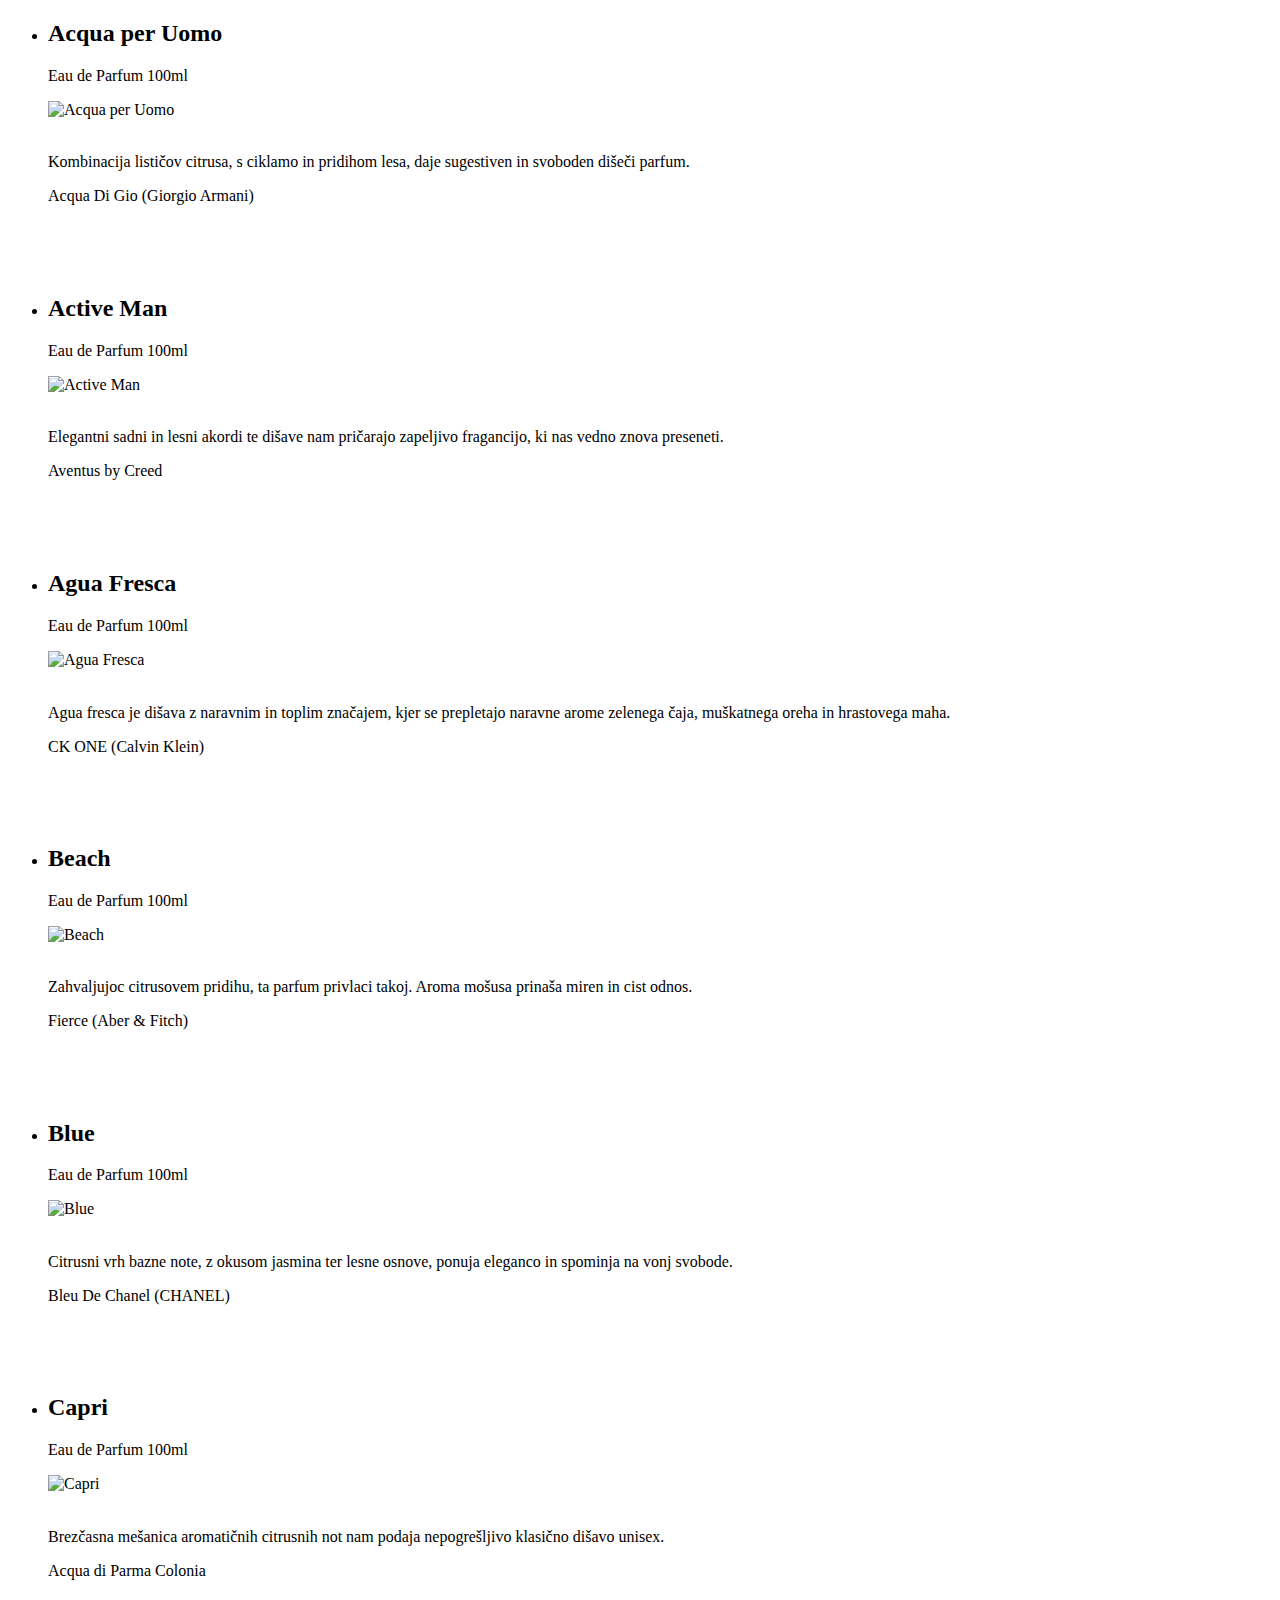
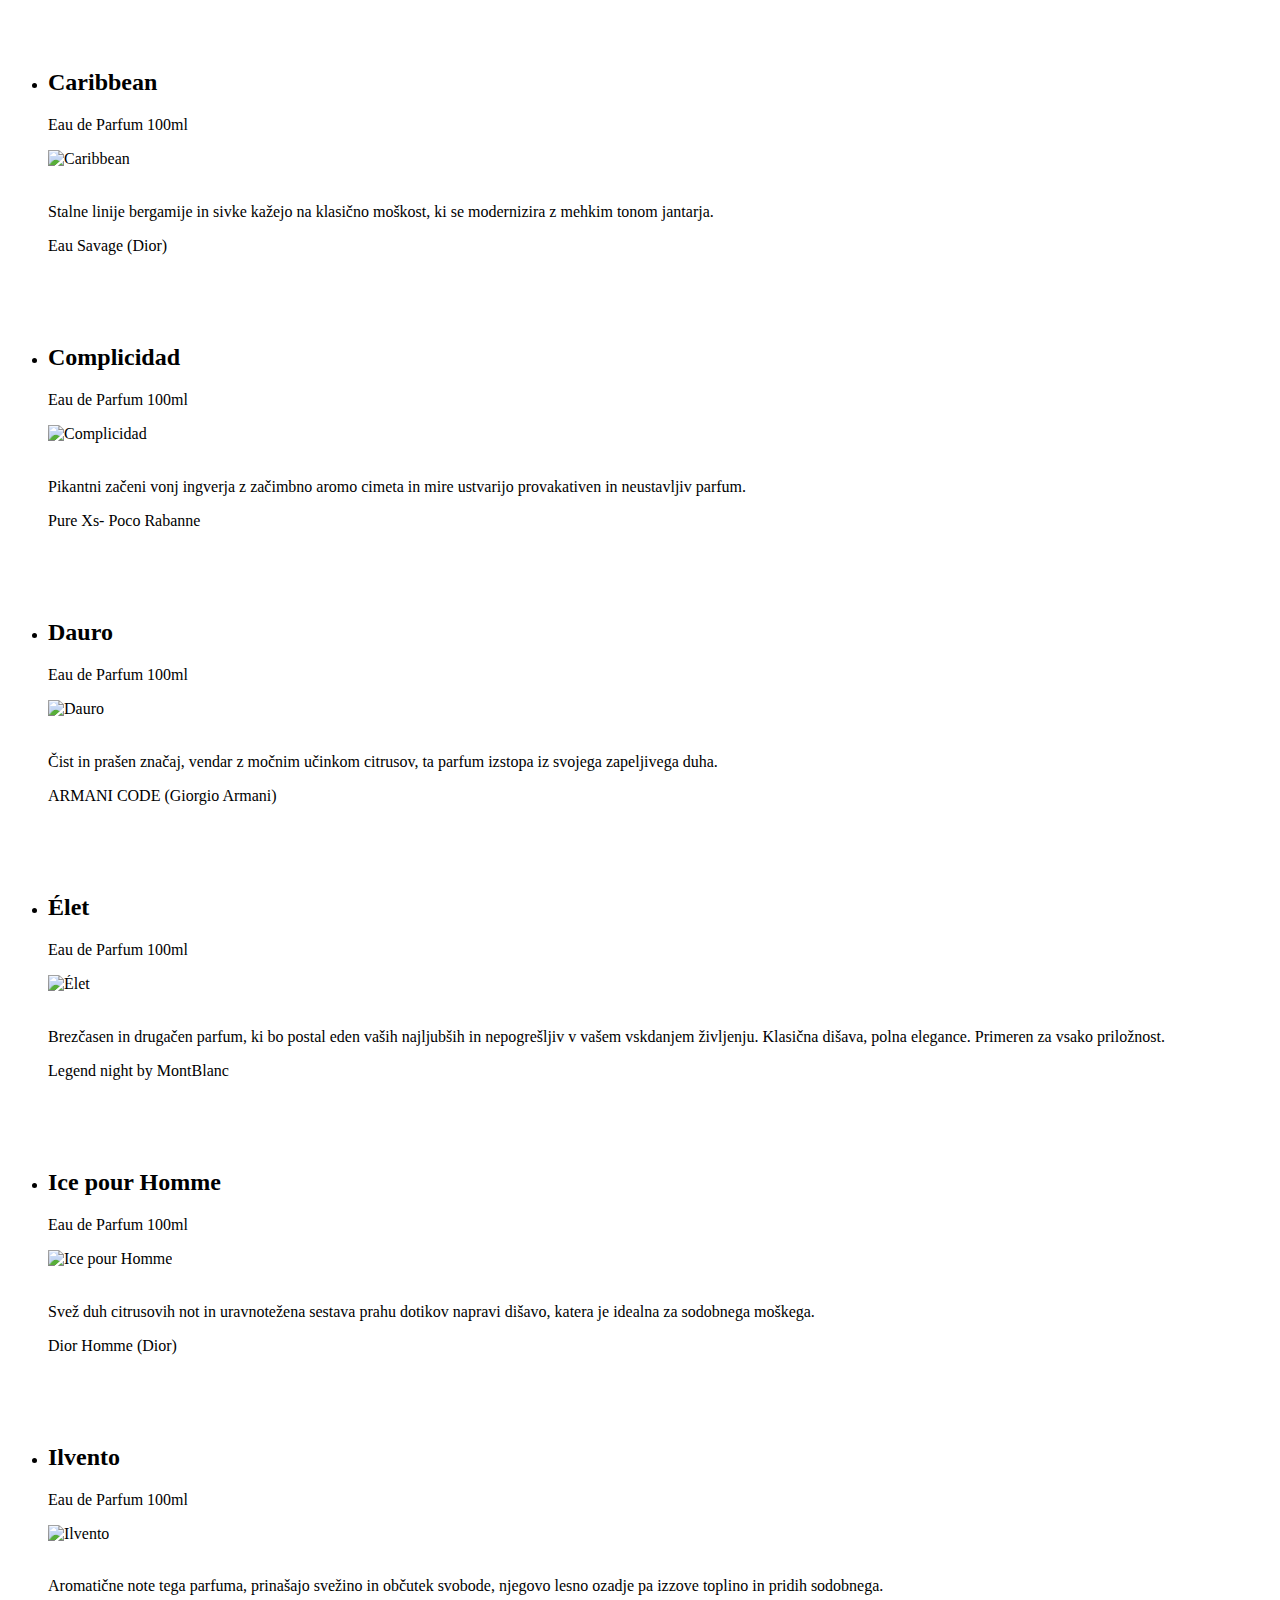
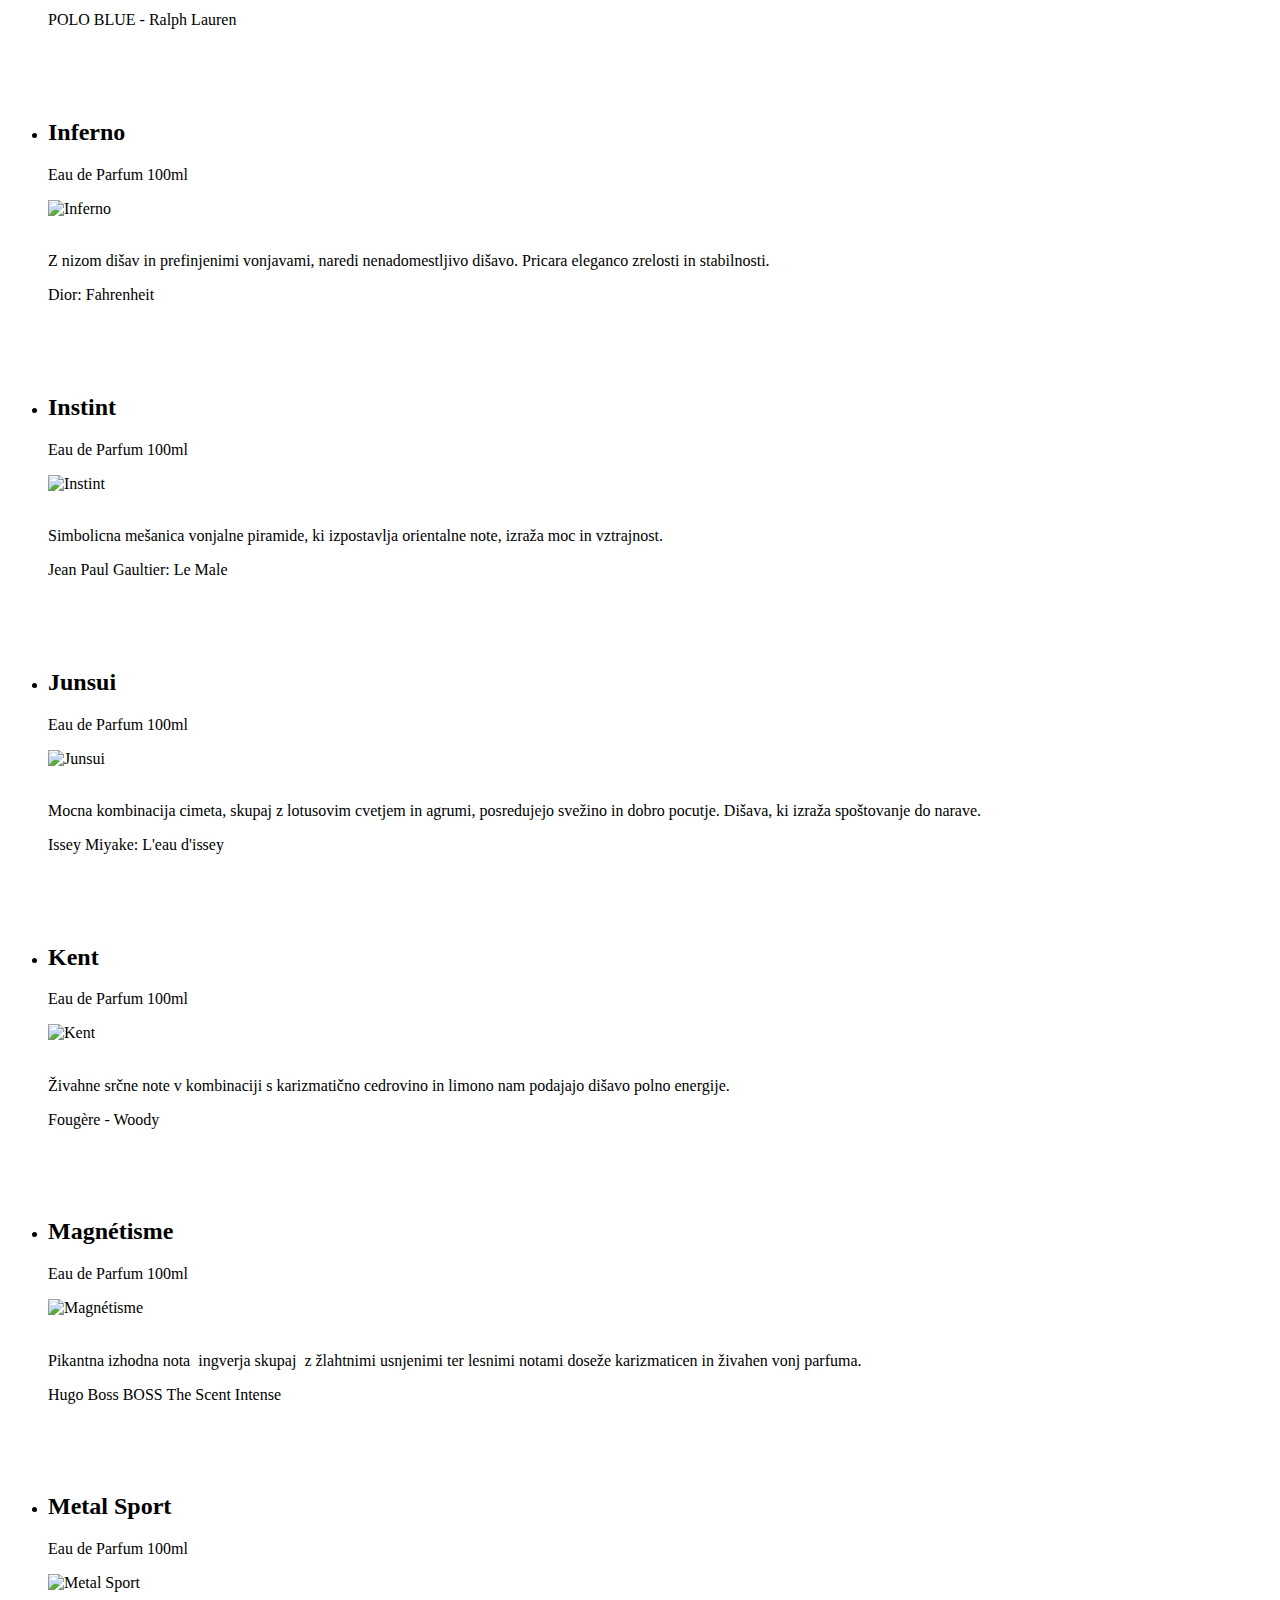
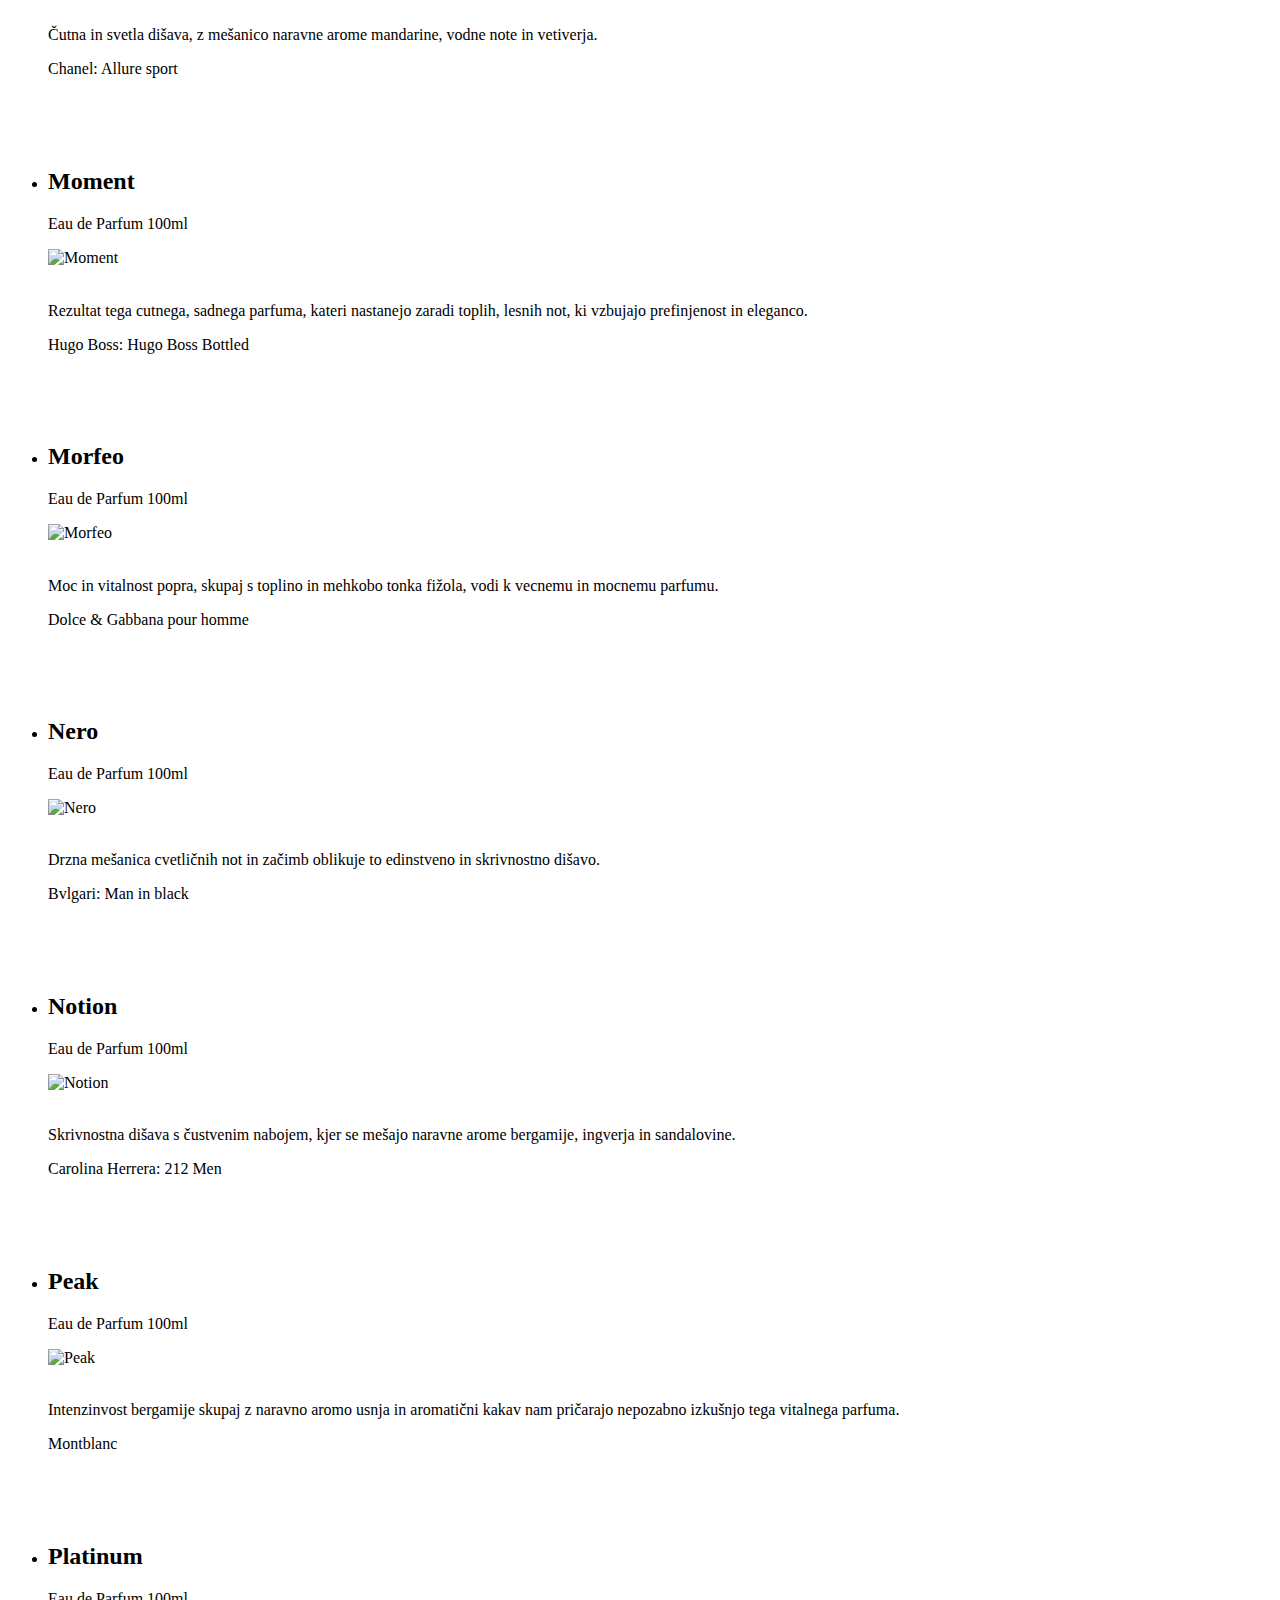
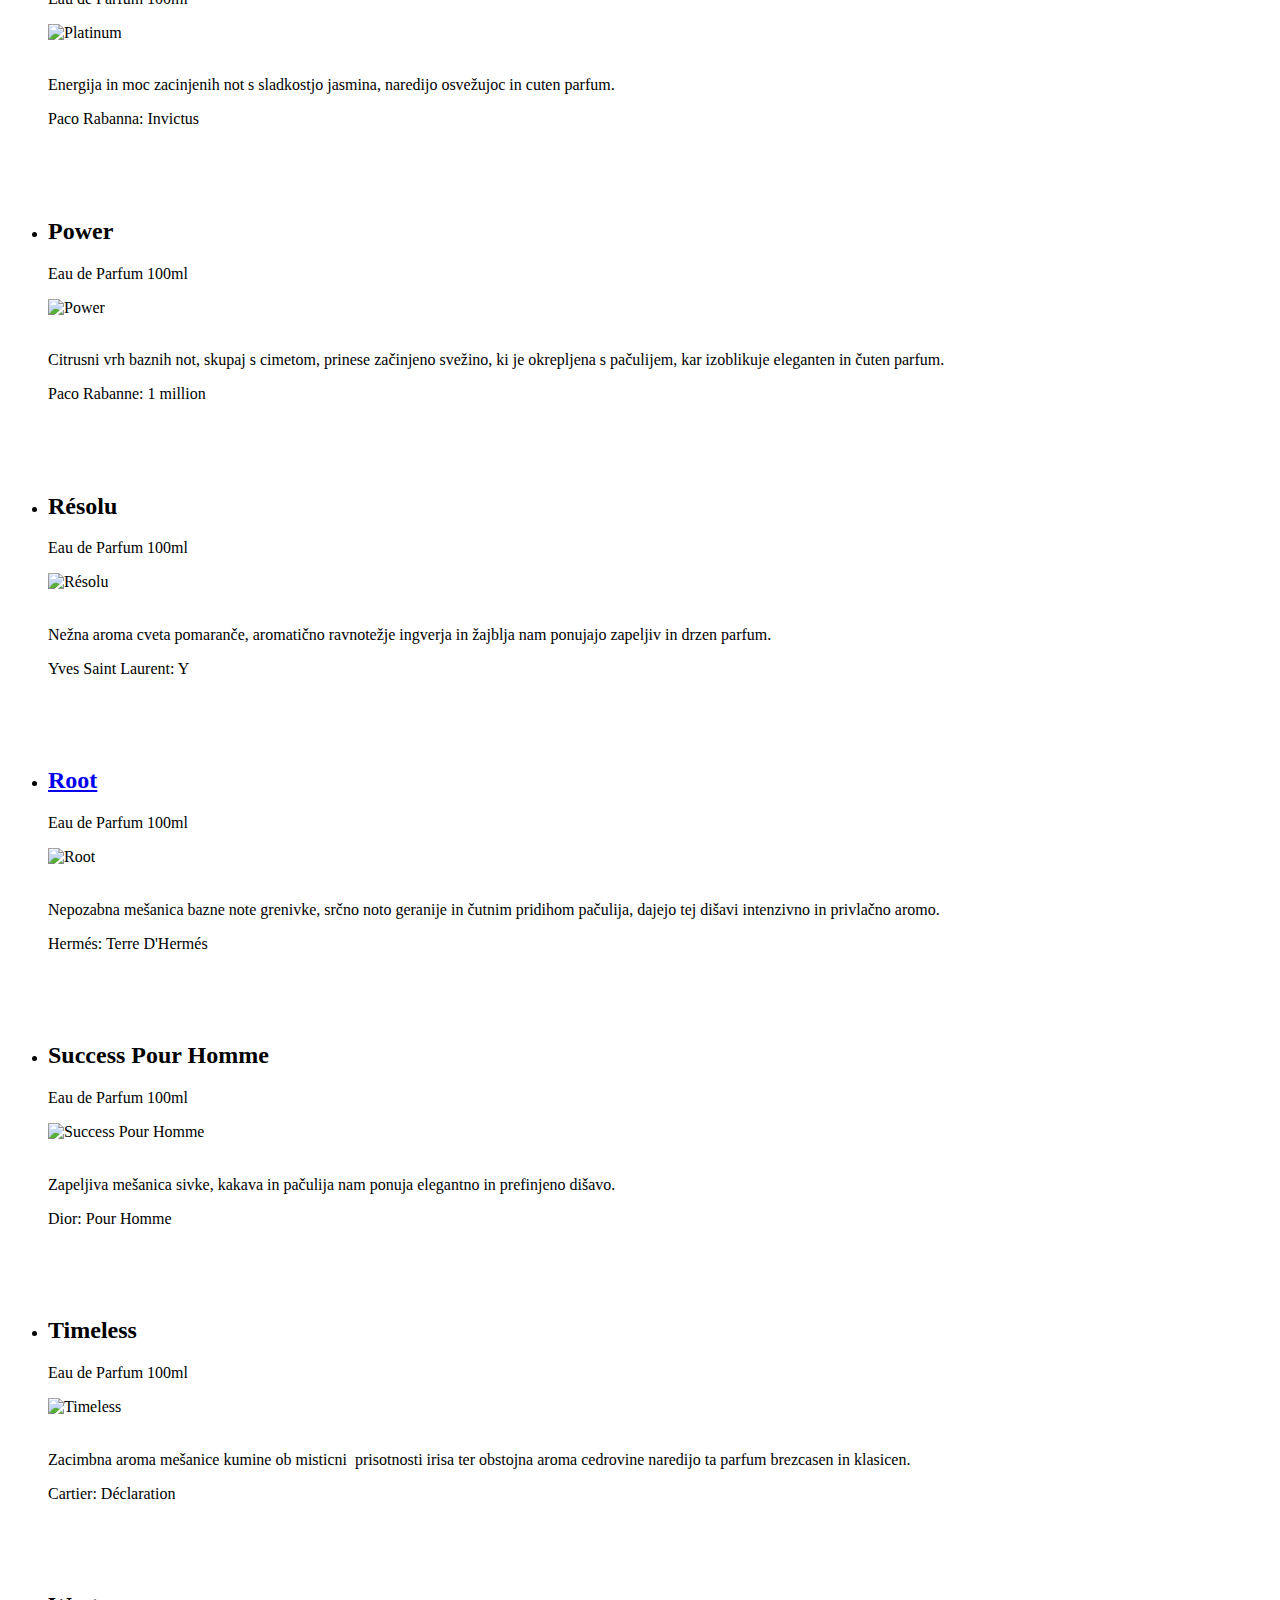
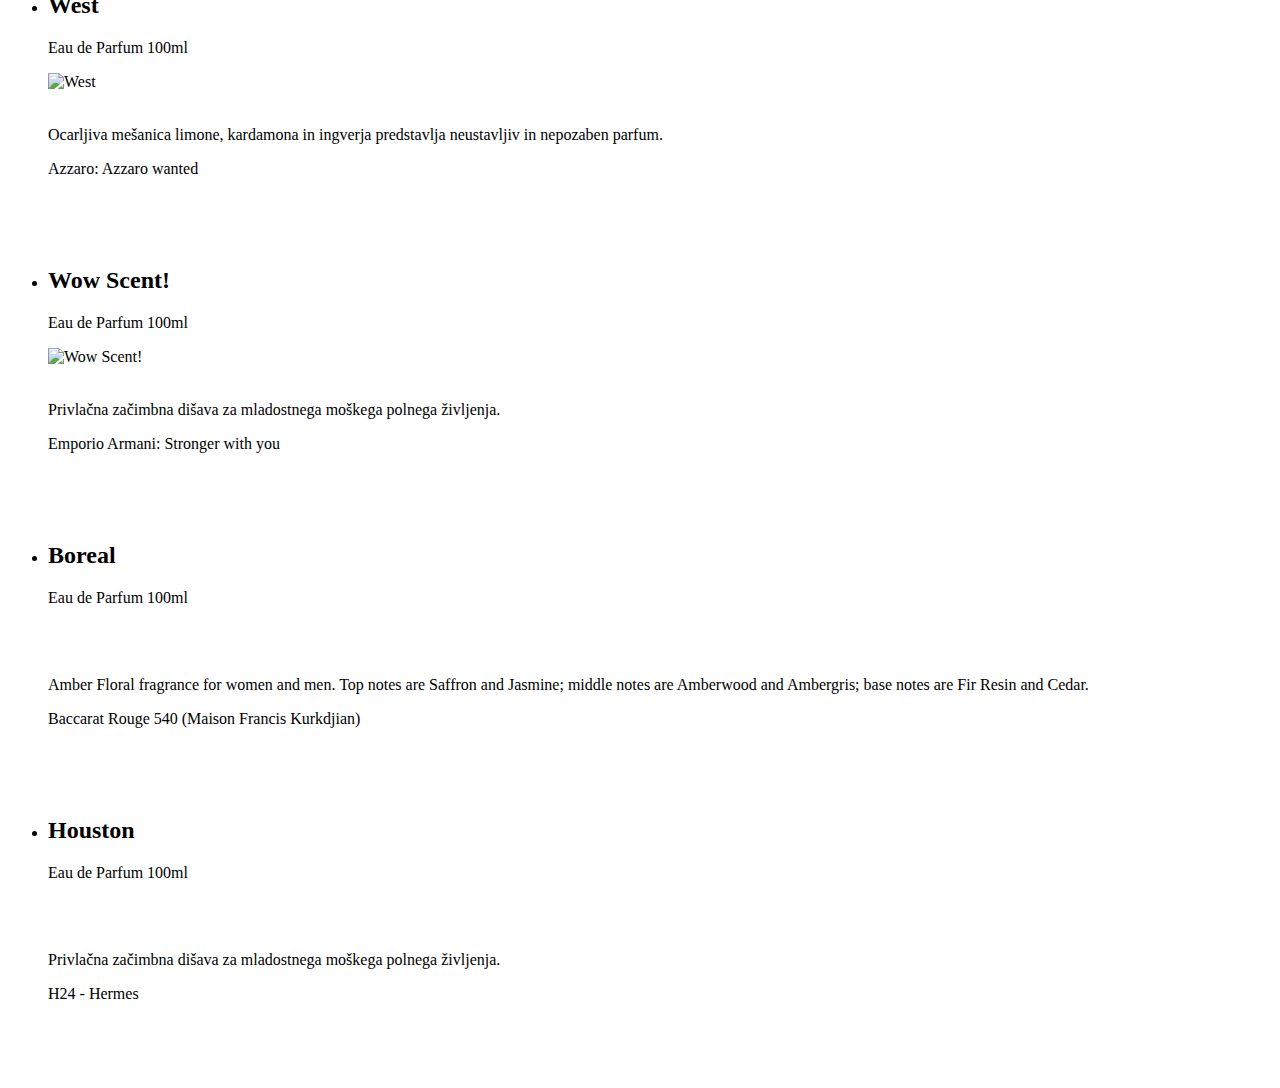
==== parfumi_moski.html @ ec8425f4 "Add files via upload" ====
<!DOCTYPE html>
<!-- saved from url=(0050)file:///C:/Users/ec1529/Desktop/parfumi_moski.html -->
<html lang="si" class=""><head><meta http-equiv="Content-Type" content="text/html; charset=UTF-8">
        <link rel="canonical" href="https://pro.yodeyma.com/slovenia/sl/moska-kolekcija">
    <style>

#searcher { position:fixed; top:10px; right:10px; }
	</style>


		
		<title>MEN - YODEYMA</title>

		<link rel="stylesheet" href="./parfumi_moski_files/font-awesome.min.css">

		
				

        
        

						<link rel="stylesheet" href="./parfumi_moski_files/global.css" type="text/css" media="all">
				<link rel="stylesheet" href="./parfumi_moski_files/highdpi.css" type="text/css" media="all">
				<link rel="stylesheet" href="./parfumi_moski_files/responsive-tables.css" type="text/css" media="all">
				<link rel="stylesheet" href="./parfumi_moski_files/uniform.default.css" type="text/css" media="all">
				<link rel="stylesheet" href="./parfumi_moski_files/product_list.css" type="text/css" media="all">
				<link rel="stylesheet" href="./parfumi_moski_files/category.css" type="text/css" media="all">
				<link rel="stylesheet" href="./parfumi_moski_files/scenes.css" type="text/css" media="all">
				<link rel="stylesheet" href="./parfumi_moski_files/jquery.fancybox.css" type="text/css" media="all">
				<link rel="stylesheet" href="./parfumi_moski_files/blockcurrencies.css" type="text/css" media="all">
				<link rel="stylesheet" href="./parfumi_moski_files/blocklanguages.css" type="text/css" media="all">
				<link rel="stylesheet" href="./parfumi_moski_files/blocksocial_mod.css" type="text/css" media="all">
				<link rel="stylesheet" href="./parfumi_moski_files/blockuserinfo.css" type="text/css" media="all">
				<link rel="stylesheet" href="./parfumi_moski_files/blockcart.css" type="text/css" media="all">
				<link rel="stylesheet" href="./parfumi_moski_files/blockcategories.css" type="text/css" media="all">
				<link rel="stylesheet" href="./parfumi_moski_files/textbanners.css" type="text/css" media="all">
				<link rel="stylesheet" href="./parfumi_moski_files/hover.css" type="text/css" media="all">
				<link rel="stylesheet" href="./parfumi_moski_files/yourcss.css" type="text/css" media="all">
				<link rel="stylesheet" href="./parfumi_moski_files/front.css" type="text/css" media="all">
				<link rel="stylesheet" href="./parfumi_moski_files/megamenuiqit.css" type="text/css" media="all">
				<link rel="stylesheet" href="./parfumi_moski_files/megamenuiqit_center.css" type="text/css" media="all">
				<link rel="stylesheet" href="./parfumi_moski_files/paypal.css" type="text/css" media="all">
				<link rel="stylesheet" href="./parfumi_moski_files/front(1).css" type="text/css" media="all">
				<link rel="stylesheet" href="./parfumi_moski_files/custom_s_46.css" type="text/css" media="all">
				<link rel="stylesheet" href="./parfumi_moski_files/tvsearchautocomplete_mod.css" type="text/css" media="all">
				<link rel="stylesheet" href="./parfumi_moski_files/blocksearch_tv.css" type="text/css" media="all">
				<link rel="stylesheet" href="./parfumi_moski_files/categoryproductfilter.css" type="text/css" media="all">
				<link rel="stylesheet" href="./parfumi_moski_files/headerlinks_b2b.css" type="text/css" media="all">
				<link rel="stylesheet" href="./parfumi_moski_files/sizeproductfilter.css" type="text/css" media="all">
				<link rel="stylesheet" href="./parfumi_moski_files/promotionsdisplay.css" type="text/css" media="all">
				<link rel="stylesheet" href="./parfumi_moski_files/b2bregistermethods.css" type="text/css" media="all">
				<link rel="stylesheet" href="./parfumi_moski_files/infinitescroll.css" type="text/css" media="all">
				<link rel="stylesheet" href="./parfumi_moski_files/realexpayments.css" type="text/css" media="all">
				<link rel="stylesheet" href="./parfumi_moski_files/front(2).css" type="text/css" media="all">
				<link rel="stylesheet" href="./parfumi_moski_files/lgcookieslaw.css" type="text/css" media="all">
				<link rel="stylesheet" href="./parfumi_moski_files/editorial_cart.css" type="text/css" media="all">
				<link rel="stylesheet" href="./parfumi_moski_files/product_front.css" type="text/css" media="all">
				<link rel="stylesheet" href="./parfumi_moski_files/product_front_16.css" type="text/css" media="all">
				<link rel="stylesheet" href="./parfumi_moski_files/yodeymab2b.css" type="text/css" media="all"><style type="text/css">.fancybox-margin{margin-right:17px;}</style><style type="text/css">.fancybox-margin{margin-right:17px;}</style></head><body id="category" class="category category-34 category-moska-kolekcija hide-right-column show-left-column  lang_si  " style=""><div id="top1e_url_ajax_search" style="display:none">
	
</div>
        		
    <!----><link rel="stylesheet" href="./parfumi_moski_files/css" type="text/css" media="all">
				<link rel="stylesheet" href="./parfumi_moski_files/css(1)" type="text/css" media="all">
						<!--[if lt IE 9]>
		<script src="https://oss.maxcdn.com/libs/html5shiv/3.7.0/html5shiv.js"></script>
		<script src="https://oss.maxcdn.com/libs/respond.js/1.3.0/respond.min.js"></script>
		<![endif]-->
		
		
		
		
		
				<meta property="og:image" content="https://pro.yodeyma.com/slovenia/sl/img/logo.jpg">
		
		<!-- REDES -->
		<!-- Pinterest -->
		<meta name="p:domain_verify" content="b0c59ddbcc4db45faaa174c32bbcf6f2">

		

		<!-- GOOGLE + -->
		

		
					<style>
				
			</style>
		
		
    	
	
	

	
			
	
	<div id="page">
		<div class="columns-container">
			<div id="columns" class="container">

									
				
				
				
				<div class="row content-inner">
					
																					
					<div id="center_column" class="center_column col-xs-12 col-sm-9
													col-sm-push-3
						 ">
					
					

 
                        
            
            
            
            
            
            
            

                    
                                    
                

                
                
                                    <div id="product-list-content">








<!-- Products list -->









<!-- Products list -->
<ul class="product_list grid row" style="opacity: 1;">








                        <li class="ajax_block_product col-xs-12 col-ms-6 col-sm-4 col-md-4 col-lg-4  first-in-line first-item-of-tablet-line first-item-of-mobile-line page-1" data-page="1">
                            <div class="product-container clearfix" itemscope="" itemtype="http://schema.org/Product" style="height: 255px;">
                                <div class="top-block col-xs-12 col-ms-12 col-sm-12 col-md-12 col-lg-12">
                                    <h2 itemprop="name" class="product-name-container">
                                                                                                                                <a class="product-name"parfumi-acqua-per-uomo" title="Acqua per Uomo" itemprop="url">

                                                                                                        Acqua per Uomo
                                                </a>
                                            </h2>
                                        </div>

                                                                                                                         
                                                                                 
                                                                                 
                                                                                 
                                                                                 
                                                                                 
                                                                                 
                                                                                 
                                                                                                                                                                                                                                                                                                                                                                                                                                                                                                                                                                                                                        <div class="feature-10 top-block col-xs-12 col-ms-12 col-sm-12 col-md-12 col-lg-12">
                                            <p>
                                                Eau de Parfum 100ml
                                            </p>
                                        </div>

                                                                                                                                                                                                                                                                                                                                
                                        
											
																						<div class="left-block col-xs-12 col-ms-12 col-sm-12 col-md-5 col-lg-6">
											                                                <div class="product-image-container">
                                                                                                                <a class="product_img_link" "parfumi-acqua-per-uomo" title="Acqua per Uomo" itemprop="url">

                                                                																
																
																																																		<img class="replace-2x img-responsive img_0" src="./parfumi_moski_files/parfumi-acqua-per-uomo.jpg" alt="Acqua per Uomo" title="Acqua per Uomo" itemprop="image">
																																		<img class="replace-2x img-responsive img_1" src="./parfumi_moski_files/parfumi-acqua-per-uomo(1).jpg" alt="Acqua per Uomo" title="Acqua per Uomo" style="display: none; opacity: 1;">
																	 																																	
                                                            </a>
                                                            
                                                                                                                        <div class="product-flags">
                                                                                                                                                                                                                                                                                                                                                                                                                                                            </div>
                                                            <div class="functional-buttons functional-buttons-grid clearfix" style="display: block; height: 0.4225px; padding-top: 0px; margin-top: 0px; padding-bottom: 0px; margin-bottom: 0px;">
                                                                                                                                
                                                                                                                            </div>
                                                                                                                                                                                    <span itemprop="offers" itemscope="" itemtype="http://schema.org/Offer" class="availability availability-slidein" style="display: inline-block; height: 0px; padding-top: 0px; margin-top: 0px; padding-bottom: 0px; margin-bottom: 0px;">
                                                                                                                                <link itemprop="availability" href="http://schema.org/InStock">
                                                                
                                                                                </span>
                                                                                                                                                                

                                                                            </div>
                                                                            
                                                                            
                                                                        </div>
																		
																		
																																				<div class="right-block col-xs-12 col-ms-12 col-sm-12 col-md-7 col-lg-6">
																		

                                                                            
                                                                            <p class="product-desc" itemprop="description">
                                                                                Kombinacija lističov citrusa, s ciklamo in pridihom lesa, daje sugestiven in svoboden dišeči parfum.
                                                                            </p>
                                                                                                                                                        <div itemprop="offers" itemscope="" itemtype="http://schema.org/Offer" class="content_price">
                                                                                                                                                                <span itemprop="price" class="" data-price="">Acqua Di Gio (Giorgio Armani)</span>                               																				
																				<meta itemprop="priceCurrency" content="EUR">
                                                                                                                                                                
                                                                                
                                                                                                                                                            </div>
                                                                                                                                                        

                                                                                                                                                    
                                                                        

									

									

									

                                                

                                                                                                    </div>
                                            </div>
                                            <!-- .product-container> -->
                                        </li>
                                        
                                        







                        <li class="ajax_block_product col-xs-12 col-ms-6 col-sm-4 col-md-4 col-lg-4  page-1" data-page="1">
                            <div class="product-container clearfix" itemscope="" itemtype="http://schema.org/Product" style="height: 255px;">
                                <div class="top-block col-xs-12 col-ms-12 col-sm-12 col-md-12 col-lg-12">
                                    <h2 itemprop="name" class="product-name-container">
                                                                                                                                <a class="product-name"active-man" title="Active Man" itemprop="url">

                                                                                                        Active Man
                                                </a>
                                            </h2>
                                        </div>

                                                                                                                         
                                                                                 
                                                                                 
                                                                                 
                                                                                 
                                                                                 
                                                                                                                                                                                                                                                                                                                                                                                                                                                        <div class="feature-10 top-block col-xs-12 col-ms-12 col-sm-12 col-md-12 col-lg-12">
                                            <p>
                                                Eau de Parfum 100ml
                                            </p>
                                        </div>

                                                                                                                                                                                                                                                                                                                                
                                        
											
																						<div class="left-block col-xs-12 col-ms-12 col-sm-12 col-md-5 col-lg-6">
											                                                <div class="product-image-container">
                                                                                                                <a class="product_img_link" "active-man" title="Active Man" itemprop="url">

                                                                																
																
																																																		<img class="replace-2x img-responsive img_0" src="./parfumi_moski_files/active-man.jpg" alt="Active Man" title="Active Man" itemprop="image">
																																		<img class="replace-2x img-responsive img_1" src="./parfumi_moski_files/active-man(1).jpg" alt="Active Man" title="Active Man" style="display: none; opacity: 1;">
																	 																																	
                                                            </a>
                                                            
                                                                                                                        <div class="product-flags">
                                                                                                                                                                                                                                                                                                                                                                                                                                                            </div>
                                                            <div class="functional-buttons functional-buttons-grid clearfix" style="display: block; height: 0.765217px; padding-top: 0px; margin-top: 0px; padding-bottom: 0px; margin-bottom: 0px;">
                                                                                                                                
                                                                                                                            </div>
                                                                                                                                                                                    <span itemprop="offers" itemscope="" itemtype="http://schema.org/Offer" class="availability availability-slidein" style="display: inline-block; height: 0px; padding-top: 0px; margin-top: 0px; padding-bottom: 0px; margin-bottom: 0px;">
                                                                                                                                <link itemprop="availability" href="http://schema.org/InStock">
                                                                
                                                                                </span>
                                                                                                                                                                

                                                                            </div>
                                                                            
                                                                            
                                                                        </div>
																		
																		
																																				<div class="right-block col-xs-12 col-ms-12 col-sm-12 col-md-7 col-lg-6">
																		

                                                                            
                                                                            <p class="product-desc" itemprop="description">
                                                                                Elegantni sadni in lesni akordi te dišave nam pričarajo zapeljivo fragancijo, ki nas vedno znova preseneti.
                                                                            </p>
                                                                                                                                                        <div itemprop="offers" itemscope="" itemtype="http://schema.org/Offer" class="content_price">
                                                                                                                                                                <span itemprop="price" class="" data-price="">Aventus by Creed</span>                               																				
																				<meta itemprop="priceCurrency" content="EUR">
                                                                                                                                                                
                                                                                
                                                                                                                                                            </div>
                                                                                                                                                        

                                                                                                                                                    
                                                                        

									

									

									

                                                

                                                                                                    </div>
                                            </div>
                                            <!-- .product-container> -->
                                        </li>
                                        
                                        







                        <li class="ajax_block_product col-xs-12 col-ms-6 col-sm-4 col-md-4 col-lg-4  page-1" data-page="1">
                            <div class="product-container clearfix" itemscope="" itemtype="http://schema.org/Product" style="height: 255px;">
                                <div class="top-block col-xs-12 col-ms-12 col-sm-12 col-md-12 col-lg-12">
                                    <h2 itemprop="name" class="product-name-container">
                                                                                                                                <a class="product-name"parfumi-agua-fresca" title="Agua Fresca" itemprop="url">

                                                                                                        Agua Fresca
                                                </a>
                                            </h2>
                                        </div>

                                                                                                                         
                                                                                 
                                                                                 
                                                                                 
                                                                                 
                                                                                 
                                                                                 
                                                                                 
                                                                                                                                                                                                                                                                                                                                                                                                                                                                                                                                                                                                                        <div class="feature-10 top-block col-xs-12 col-ms-12 col-sm-12 col-md-12 col-lg-12">
                                            <p>
                                                Eau de Parfum 100ml
                                            </p>
                                        </div>

                                                                                                                                                                                                                                                                                                                                
                                        
											
																						<div class="left-block col-xs-12 col-ms-12 col-sm-12 col-md-5 col-lg-6">
											                                                <div class="product-image-container">
                                                                                                                <a class="product_img_link" "parfumi-agua-fresca" title="Agua Fresca" itemprop="url">

                                                                																
																
																																																		<img class="replace-2x img-responsive img_0" src="./parfumi_moski_files/parfumi-agua-fresca.jpg" alt="Agua Fresca" title="Agua Fresca" itemprop="image">
																																		<img class="replace-2x img-responsive img_1" src="./parfumi_moski_files/parfumi-agua-fresca(1).jpg" alt="Agua Fresca" title="Agua Fresca" style="display: none; opacity: 1;">
																	 																																	
                                                            </a>
                                                            
                                                                                                                        <div class="product-flags">
                                                                                                                                                                                                                                                                                                                                                                                                                                                            </div>
                                                            <div class="functional-buttons functional-buttons-grid clearfix" style="display: block; height: 0.8836px; padding-top: 0px; margin-top: 0px; padding-bottom: 0px; margin-bottom: 0px;">
                                                                                                                                
                                                                                                                            </div>
                                                                                                                                                                                    <span itemprop="offers" itemscope="" itemtype="http://schema.org/Offer" class="availability availability-slidein" style="display: inline-block; height: 0px; padding-top: 0px; margin-top: 0px; padding-bottom: 0px; margin-bottom: 0px;">
                                                                                                                                <link itemprop="availability" href="http://schema.org/InStock">
                                                                
                                                                                </span>
                                                                                                                                                                

                                                                            </div>
                                                                            
                                                                            
                                                                        </div>
																		
																		
																																				<div class="right-block col-xs-12 col-ms-12 col-sm-12 col-md-7 col-lg-6">
																		

                                                                            
                                                                            <p class="product-desc" itemprop="description">
                                                                                Agua fresca je dišava z naravnim in toplim značajem, kjer se prepletajo naravne arome zelenega čaja, muškatnega oreha in hrastovega maha.
                                                                            </p>
                                                                                                                                                        <div itemprop="offers" itemscope="" itemtype="http://schema.org/Offer" class="content_price">
                                                                                                                                                                <span itemprop="price" class="" data-price="">CK ONE (Calvin Klein)</span>                               																				
																				
                                                                                                                                                                
                                                                                
                                                                                                                                                            </div>
                                                                                                                                                        

                                                                                                                                                    
                                                                        

									

									

									

                                                

                                                                                                    </div>
                                            </div>
                                            <!-- .product-container> -->
                                        </li>
                                        
                                        







                        <li class="ajax_block_product col-xs-12 col-ms-6 col-sm-4 col-md-4 col-lg-4  last-in-line last-item-of-tablet-line page-1" data-page="1">
                            <div class="product-container clearfix" itemscope="" itemtype="http://schema.org/Product" style="height: 255px;">
                                <div class="top-block col-xs-12 col-ms-12 col-sm-12 col-md-12 col-lg-12">
                                    <h2 itemprop="name" class="product-name-container">
                                                                                                                                <a class="product-name"parfum-beach" title="Beach" itemprop="url">

                                                                                                        Beach
                                                </a>
                                            </h2>
                                        </div>

                                                                                                                         
                                                                                 
                                                                                 
                                                                                 
                                                                                 
                                                                                 
                                                                                 
                                                                                                                                                                                                                                                                                                                                                                                                                                                                                                                                                                                                                        <div class="feature-10 top-block col-xs-12 col-ms-12 col-sm-12 col-md-12 col-lg-12">
                                            <p>
                                                Eau de Parfum 100ml
                                            </p>
                                        </div>

                                                                                                                                                                                                                                                
                                        
											
																						<div class="left-block col-xs-12 col-ms-12 col-sm-12 col-md-5 col-lg-6">
											                                                <div class="product-image-container">
                                                                                                                <a class="product_img_link" "parfum-beach" title="Beach" itemprop="url">

                                                                																
																
																																																		<img class="replace-2x img-responsive img_0" src="./parfumi_moski_files/parfum-beach.jpg" alt="Beach" title="Beach" itemprop="image">
																																		<img class="replace-2x img-responsive img_1" src="./parfumi_moski_files/parfum-beach(1).jpg" alt="Beach" title="Beach" style="display: none; opacity: 1;">
																	 																																	
                                                            </a>
                                                            
                                                                                                                        <div class="product-flags">
                                                                                                                                                                                                                                                                                                                                                                                                                                                            </div>
                                                            <div class="functional-buttons functional-buttons-grid clearfix" style="display: block; height: 0.444756px; padding-top: 0px; margin-top: 0px; padding-bottom: 0px; margin-bottom: 0px;">
                                                                                                                                
                                                                                                                            </div>
                                                                                                                                                                                    <span itemprop="offers" itemscope="" itemtype="http://schema.org/Offer" class="availability availability-slidein" style="display: inline-block; height: 0.078125px; padding-top: 0px; margin-top: 0px; padding-bottom: 0px; margin-bottom: 0px;">
                                                                                                                                <link itemprop="availability" href="http://schema.org/InStock">
                                                                
                                                                                </span>
                                                                                                                                                                

                                                                            </div>
                                                                            
                                                                            
                                                                        </div>
																		
																		
																																				<div class="right-block col-xs-12 col-ms-12 col-sm-12 col-md-7 col-lg-6">
																		

                                                                            
                                                                            <p class="product-desc" itemprop="description">
                                                                                Zahvaljujoc citrusovem pridihu, ta parfum privlaci takoj. Aroma mošusa prinaša miren in cist odnos.
                                                                            </p>
                                                                                                                                                        <div itemprop="offers" itemscope="" itemtype="http://schema.org/Offer" class="content_price">
                                                                                                                                                                <span itemprop="price" class="" data-price="">Fierce (Aber &amp; Fitch)</span>                               																				
																				<meta itemprop="priceCurrency" content="EUR">
                                                                                                                                                                
                                                                                
                                                                                                                                                            </div>
                                                                                                                                                        

                                                                                                                                                    
                                                                        

									

									

									

                                                

                                                                                                    </div>
                                            </div>
                                            <!-- .product-container> -->
                                        </li>
                                        
                                        







                        <li class="ajax_block_product col-xs-12 col-ms-6 col-sm-4 col-md-4 col-lg-4  first-in-line first-item-of-tablet-line page-1" data-page="1">
                            <div class="product-container clearfix" itemscope="" itemtype="http://schema.org/Product" style="height: 255px;">
                                <div class="top-block col-xs-12 col-ms-12 col-sm-12 col-md-12 col-lg-12">
                                    <h2 itemprop="name" class="product-name-container">
                                                                                                                                <a class="product-name"parfum-blue" title="Blue" itemprop="url">

                                                                                                        Blue
                                                </a>
                                            </h2>
                                        </div>

                                                                                                                         
                                                                                 
                                                                                 
                                                                                 
                                                                                 
                                                                                 
                                                                                 
                                                                                 
                                                                                                                                                                                                                                                                                                                                                                                                                                                                                                                                                                                                                        <div class="feature-10 top-block col-xs-12 col-ms-12 col-sm-12 col-md-12 col-lg-12">
                                            <p>
                                                Eau de Parfum 100ml
                                            </p>
                                        </div>

                                                                                                                                                                                                                                                                                                                                
                                        
											
																						<div class="left-block col-xs-12 col-ms-12 col-sm-12 col-md-5 col-lg-6">
											                                                <div class="product-image-container">
                                                                                                                <a class="product_img_link" "parfum-blue" title="Blue" itemprop="url">

                                                                																
																
																																																		<img class="replace-2x img-responsive img_0" src="./parfumi_moski_files/parfum-blue.jpg" alt="Blue" title="Blue" itemprop="image">
																																		<img class="replace-2x img-responsive img_1" src="./parfumi_moski_files/parfum-blue(1).jpg" alt="Blue" title="Blue" style="display: none; opacity: 1;">
																	 																																	
                                                            </a>
                                                            
                                                                                                                        <div class="product-flags">
                                                                                                                                                                                                                                                                                                                                                                                                                                                            </div>
                                                            <div class="functional-buttons functional-buttons-grid clearfix" style="display: block; height: 0.379141px; padding-top: 0px; margin-top: 0px; padding-bottom: 0px; margin-bottom: 0px;">
                                                                                                                                
                                                                                                                            </div>
                                                                                                                                                                                    <span itemprop="offers" itemscope="" itemtype="http://schema.org/Offer" class="availability availability-slidein" style="display: inline-block; height: 0px; padding-top: 0px; margin-top: 0px; padding-bottom: 0px; margin-bottom: 0px;">
                                                                                                                                <link itemprop="availability" href="http://schema.org/InStock">
                                                                
                                                                                </span>
                                                                                                                                                                

                                                                            </div>
                                                                            
                                                                            
                                                                        </div>
																		
																		
																																				<div class="right-block col-xs-12 col-ms-12 col-sm-12 col-md-7 col-lg-6">
																		

                                                                            
                                                                            <p class="product-desc" itemprop="description">
                                                                                Citrusni vrh bazne note, z okusom jasmina ter lesne osnove, ponuja eleganco in spominja na vonj svobode.
                                                                            </p>
                                                                                                                                                        <div itemprop="offers" itemscope="" itemtype="http://schema.org/Offer" class="content_price">
                                                                                                                                                                <span itemprop="price" class="" data-price="">Bleu De Chanel (CHANEL)</span>                               																				
																				<meta itemprop="priceCurrency" content="EUR">
                                                                                                                                                                
                                                                                
                                                                                                                                                            </div>
                                                                                                                                                        

                                                                                                                                                    
                                                                        

									

									

									

                                                

                                                                                                    </div>
                                            </div>
                                            <!-- .product-container> -->
                                        </li>
                                        
                                        







                        <li class="ajax_block_product col-xs-12 col-ms-6 col-sm-4 col-md-4 col-lg-4  last-item-of-mobile-line page-1" data-page="1">
                            <div class="product-container clearfix" itemscope="" itemtype="http://schema.org/Product" style="height: 255px;">
                                <div class="top-block col-xs-12 col-ms-12 col-sm-12 col-md-12 col-lg-12">
                                    <h2 itemprop="name" class="product-name-container">
                                                                                                                                <a class="product-name"capri" title="Capri" itemprop="url">

                                                                                                        Capri
                                                </a>
                                            </h2>
                                        </div>

                                                                                                                         
                                                                                 
                                                                                 
                                                                                 
                                                                                 
                                                                                 
                                                                                                                                                                                                                                                                                                                                                                                                                                                        <div class="feature-10 top-block col-xs-12 col-ms-12 col-sm-12 col-md-12 col-lg-12">
                                            <p>
                                                Eau de Parfum 100ml
                                            </p>
                                        </div>

                                                                                                                                                                                                                                                                                                                                
                                        
											
																						<div class="left-block col-xs-12 col-ms-12 col-sm-12 col-md-5 col-lg-6">
											                                                <div class="product-image-container">
                                                                                                                <a class="product_img_link" "capri" title="Capri" itemprop="url">

                                                                																
																
																																																		<img class="replace-2x img-responsive img_0" src="./parfumi_moski_files/capri.jpg" alt="Capri" title="Capri" itemprop="image">
																																		<img class="replace-2x img-responsive img_1" src="./parfumi_moski_files/capri(1).jpg" alt="Capri" title="Capri" style="display: none; opacity: 1;">
																	 																																	
                                                            </a>
                                                            
                                                                                                                        <div class="product-flags">
                                                                                                                                                                                                                                                                                                                                                                                                                                                            </div>
                                                            <div class="functional-buttons functional-buttons-grid clearfix" style="display: block; height: 0.858528px; padding-top: 0px; margin-top: 0px; padding-bottom: 0px; margin-bottom: 0px;">
                                                                                                                                
                                                                                                                            </div>
                                                                                                                                                                                    <span itemprop="offers" itemscope="" itemtype="http://schema.org/Offer" class="availability availability-slidein" style="display: inline-block; height: 1px; padding-top: 0px; margin-top: 0px; padding-bottom: 0px; margin-bottom: 0px;">
                                                                                                                                <link itemprop="availability" href="http://schema.org/InStock">
                                                                
                                                                                </span>
                                                                                                                                                                

                                                                            </div>
                                                                            
                                                                            
                                                                        </div>
																		
																		
																																				<div class="right-block col-xs-12 col-ms-12 col-sm-12 col-md-7 col-lg-6">
																		

                                                                            
                                                                            <p class="product-desc" itemprop="description">
                                                                                Brezčasna mešanica aromatičnih citrusnih not nam podaja nepogrešljivo klasično dišavo unisex.
                                                                            </p>
                                                                                                                                                        <div itemprop="offers" itemscope="" itemtype="http://schema.org/Offer" class="content_price">
                                                                                                                                                                <span itemprop="price" class="" data-price="">Acqua di Parma Colonia</span>                               																				
																				<meta itemprop="priceCurrency" content="EUR">
                                                                                                                                                                
                                                                                
                                                                                                                                                            </div>
                                                                                                                                                        

                                                                                                                                                    
                                                                        

									

									

									

                                                

                                                                                                    </div>
                                            </div>
                                            <!-- .product-container> -->
                                        </li>
                                        
                                        







                        <li class="ajax_block_product col-xs-12 col-ms-6 col-sm-4 col-md-4 col-lg-4  first-item-of-mobile-line last-mobile-line page-1" data-page="1">
                            <div class="product-container clearfix" itemscope="" itemtype="http://schema.org/Product" style="height: 255px;">
                                <div class="top-block col-xs-12 col-ms-12 col-sm-12 col-md-12 col-lg-12">
                                    <h2 itemprop="name" class="product-name-container">
                                                                                                                                <a class="product-name"caribbean" title="Caribbean" itemprop="url">

                                                                                                        Caribbean
                                                </a>
                                            </h2>
                                        </div>

                                                                                                                         
                                                                                 
                                                                                 
                                                                                 
                                                                                 
                                                                                 
                                                                                 
                                                                                 
                                                                                                                                                                                                                                                                                                                                                                                                                                                                                                                                                                                                                        <div class="feature-10 top-block col-xs-12 col-ms-12 col-sm-12 col-md-12 col-lg-12">
                                            <p>
                                                Eau de Parfum 100ml
                                            </p>
                                        </div>

                                                                                                                                                                                                                                                                                                                                
                                        
											
																						<div class="left-block col-xs-12 col-ms-12 col-sm-12 col-md-5 col-lg-6">
											                                                <div class="product-image-container">
                                                                                                                <a class="product_img_link" "caribbean" title="Caribbean" itemprop="url">

                                                                																
																
																																																		<img class="replace-2x img-responsive img_0" src="./parfumi_moski_files/caribbean.jpg" alt="Caribbean" title="Caribbean" itemprop="image">
																																		<img class="replace-2x img-responsive img_1" src="./parfumi_moski_files/caribbean(1).jpg" alt="Caribbean" title="Caribbean" style="display: none; opacity: 1;">
																	 																																	
                                                            </a>
                                                            
                                                                                                                        <div class="product-flags">
                                                                                                                                                                                                                                                                                                                                                                                                                                                            </div>
                                                            <div class="functional-buttons functional-buttons-grid clearfix" style="display: block; height: 0.580279px; padding-top: 0px; margin-top: 0px; padding-bottom: 0px; margin-bottom: 0px;">
                                                                                                                                
                                                                                                                            </div>
                                                                                                                                                                                    <span itemprop="offers" itemscope="" itemtype="http://schema.org/Offer" class="availability availability-slidein" style="display: inline-block; height: 1px; padding-top: 0px; margin-top: 0px; padding-bottom: 0px; margin-bottom: 0px;">
                                                                                                                                <link itemprop="availability" href="http://schema.org/InStock">
                                                                
                                                                                </span>
                                                                                                                                                                

                                                                            </div>
                                                                            
                                                                            
                                                                        </div>
																		
																		
																																				<div class="right-block col-xs-12 col-ms-12 col-sm-12 col-md-7 col-lg-6">
																		

                                                                            
                                                                            <p class="product-desc" itemprop="description">
                                                                                Stalne linije bergamije in sivke kažejo na klasično moškost, ki se modernizira z mehkim tonom jantarja.
                                                                            </p>
                                                                                                                                                        <div itemprop="offers" itemscope="" itemtype="http://schema.org/Offer" class="content_price">
                                                                                                                                                                <span itemprop="price" class="" data-price="">Eau Savage (Dior)</span>                               																				
																				<meta itemprop="priceCurrency" content="EUR">
                                                                                                                                                                
                                                                                
                                                                                                                                                            </div>
                                                                                                                                                        

                                                                                                                                                    
                                                                        

									

									

									

                                                

                                                                                                    </div>
                                            </div>
                                            <!-- .product-container> -->
                                        </li>
                                        
                                        







                        <li class="ajax_block_product col-xs-12 col-ms-6 col-sm-4 col-md-4 col-lg-4  last-in-line last-item-of-tablet-line last-mobile-line page-1" data-page="1">
                            <div class="product-container clearfix" itemscope="" itemtype="http://schema.org/Product" style="height: 255px;">
                                <div class="top-block col-xs-12 col-ms-12 col-sm-12 col-md-12 col-lg-12">
                                    <h2 itemprop="name" class="product-name-container">
                                                                                                                                <a class="product-name"complicidad" title="Complicidad" itemprop="url">

                                                                                                        Complicidad
                                                </a>
                                            </h2>
                                        </div>

                                                                                                                         
                                                                                 
                                                                                 
                                                                                 
                                                                                 
                                                                                 
                                                                                 
                                                                                 
                                                                                                                                                                                                                                                                                                                                                                                                                                                                                                                                                                                                                        <div class="feature-10 top-block col-xs-12 col-ms-12 col-sm-12 col-md-12 col-lg-12">
                                            <p>
                                                Eau de Parfum 100ml
                                            </p>
                                        </div>

                                                                                                                                                                                                                                                                                                                                
                                        
											
																						<div class="left-block col-xs-12 col-ms-12 col-sm-12 col-md-5 col-lg-6">
											                                                <div class="product-image-container">
                                                                                                                <a class="product_img_link" "complicidad" title="Complicidad" itemprop="url">

                                                                																
																
																																																		<img class="replace-2x img-responsive img_0" src="./parfumi_moski_files/complicidad.jpg" alt="Complicidad" title="Complicidad" itemprop="image">
																																		<img class="replace-2x img-responsive img_1" src="./parfumi_moski_files/complicidad(1).jpg" alt="Complicidad" title="Complicidad" style="display: none; opacity: 1;">
																	 																																	
                                                            </a>
                                                            
                                                                                                                        <div class="product-flags">
                                                                                                                                                                                                                                                                                                                                                                                                                                                            </div>
                                                            <div class="functional-buttons functional-buttons-grid clearfix" style="display: block; height: 1px; padding-top: 0px; margin-top: 0px; padding-bottom: 0px; margin-bottom: 0px;">
                                                                                                                                
                                                                                                                            </div>
                                                                                                                                                                                    <span itemprop="offers" itemscope="" itemtype="http://schema.org/Offer" class="availability availability-slidein" style="display: inline-block; height: 0px; padding-top: 0px; margin-top: 0px; padding-bottom: 0px; margin-bottom: 0px;">
                                                                                                                                <link itemprop="availability" href="http://schema.org/InStock">
                                                                
                                                                                </span>
                                                                                                                                                                

                                                                            </div>
                                                                            
                                                                            
                                                                        </div>
																		
																		
																																				<div class="right-block col-xs-12 col-ms-12 col-sm-12 col-md-7 col-lg-6">
																		

                                                                            
                                                                            <p class="product-desc" itemprop="description">
                                                                                Pikantni začeni vonj ingverja z začimbno aromo cimeta in mire ustvarijo provakativen in neustavljiv parfum.
                                                                            </p>
                                                                                                                                                        <div itemprop="offers" itemscope="" itemtype="http://schema.org/Offer" class="content_price">
                                                                                                                                                                <span itemprop="price" class="" data-price="">Pure Xs- Poco Rabanne</span>                               																				
																				<meta itemprop="priceCurrency" content="EUR">
                                                                                                                                                                
                                                                                
                                                                                                                                                            </div>
                                                                                                                                                        

                                                                                                                                                    
                                                                        

									

									

									

                                                

                                                                                                    </div>
                                            </div>
                                            <!-- .product-container> -->
                                        </li>
                                        
                                        







                        <li class="ajax_block_product col-xs-12 col-ms-6 col-sm-4 col-md-4 col-lg-4  first-in-line last-line  first-item-of-tablet-line last-mobile-line page-1" data-page="1">
                            <div class="product-container clearfix" itemscope="" itemtype="http://schema.org/Product" style="height: 255px;">
                                <div class="top-block col-xs-12 col-ms-12 col-sm-12 col-md-12 col-lg-12">
                                    <h2 itemprop="name" class="product-name-container">
                                                                                                                                <a class="product-name"parfumi-dauro" title="Dauro" itemprop="url">

                                                                                                        Dauro
                                                </a>
                                            </h2>
                                        </div>

                                                                                                                         
                                                                                 
                                                                                 
                                                                                 
                                                                                 
                                                                                 
                                                                                 
                                                                                 
                                                                                                                                                                                                                                                                                                                                                                                                                                                                                                                                                                                                                        <div class="feature-10 top-block col-xs-12 col-ms-12 col-sm-12 col-md-12 col-lg-12">
                                            <p>
                                                Eau de Parfum 100ml
                                            </p>
                                        </div>

                                                                                                                                                                                                                                                                                                                                
                                        
											
																						<div class="left-block col-xs-12 col-ms-12 col-sm-12 col-md-5 col-lg-6">
											                                                <div class="product-image-container">
                                                                                                                <a class="product_img_link" "parfumi-dauro" title="Dauro" itemprop="url">

                                                                																
																
																																																		<img class="replace-2x img-responsive img_0" src="./parfumi_moski_files/parfumi-dauro.jpg" alt="Dauro" title="Dauro" itemprop="image">
																																		<img class="replace-2x img-responsive img_1" src="./parfumi_moski_files/parfumi-dauro(1).jpg" alt="Dauro" title="Dauro" style="display: none; opacity: 1;">
																	 																																	
                                                            </a>
                                                            
                                                                                                                        <div class="product-flags">
                                                                                                                                                                                                                                                                                                                                                                                                                                                            </div>
                                                            <div class="functional-buttons functional-buttons-grid clearfix" style="display: block; height: 0.9216px; padding-top: 0px; margin-top: 0px; padding-bottom: 0px; margin-bottom: 0px;">
                                                                                                                                
                                                                                                                            </div>
                                                                                                                                                                                    <span itemprop="offers" itemscope="" itemtype="http://schema.org/Offer" class="availability availability-slidein" style="display: inline-block; height: 0px; padding-top: 0px; margin-top: 0px; padding-bottom: 0px; margin-bottom: 0px;">
                                                                                                                                <link itemprop="availability" href="http://schema.org/InStock">
                                                                
                                                                                </span>
                                                                                                                                                                

                                                                            </div>
                                                                            
                                                                            
                                                                        </div>
																		
																		
																																				<div class="right-block col-xs-12 col-ms-12 col-sm-12 col-md-7 col-lg-6">
																		

                                                                            
                                                                            <p class="product-desc" itemprop="description">
                                                                                Čist in prašen značaj, vendar z močnim učinkom citrusov, ta parfum izstopa iz svojega zapeljivega duha.
                                                                            </p>
                                                                                                                                                        <div itemprop="offers" itemscope="" itemtype="http://schema.org/Offer" class="content_price">
                                                                                                                                                                <span itemprop="price" class="" data-price="">ARMANI CODE (Giorgio Armani)</span>                               																				
																				<meta itemprop="priceCurrency" content="EUR">
                                                                                                                                                                
                                                                                
                                                                                                                                                            </div>
                                                                                                                                                        

                                                                                                                                                    
                                                                        

									

									

									

                                                

                                                                                                    </div>
                                            </div>
                                            <!-- .product-container> -->
                                        </li><li class="ajax_block_product col-xs-12 col-ms-6 col-sm-4 col-md-4 col-lg-4  first-in-line first-item-of-tablet-line first-item-of-mobile-line page-2" data-page="2" style="">
                            <div class="product-container clearfix" itemscope="" itemtype="http://schema.org/Product" style="height: 255px;">
                                <div class="top-block col-xs-12 col-ms-12 col-sm-12 col-md-12 col-lg-12">
                                    <h2 itemprop="name" class="product-name-container">
                                                                                                                                <a class="product-name"elet" title="Élet" itemprop="url">

                                                                                                        Élet
                                                </a>
                                            </h2>
                                        </div>

                                                                                                                         
                                                                                 
                                                                                 
                                                                                 
                                                                                 
                                                                                 
                                                                                 
                                                                                 
                                                                                                                                                                                                                                                                                                                                                                                                                                                                                                                                                                                                                        <div class="feature-10 top-block col-xs-12 col-ms-12 col-sm-12 col-md-12 col-lg-12">
                                            <p>
                                                Eau de Parfum 100ml
                                            </p>
                                        </div>

                                                                                                                                                                                                                                                                                                                                
                                        
											
																						<div class="left-block col-xs-12 col-ms-12 col-sm-12 col-md-5 col-lg-6">
											                                                <div class="product-image-container">
                                                                                                                <a class="product_img_link" "elet" title="Élet" itemprop="url">

                                                                																
																
																																																		<img class="replace-2x img-responsive img_0" src="./parfumi_moski_files/elet.jpg" alt="Élet" title="Élet" itemprop="image">
																																		<img class="replace-2x img-responsive img_1" src="./parfumi_moski_files/elet(1).jpg" alt="Élet" title="Élet" style="display: none; opacity: 1;">
																	 																																	
                                                            </a>
                                                            
                                                                                                                        <div class="product-flags">
                                                                                                                                                                                                                                                                                                                                                                                                                                                            </div>
                                                            <div class="functional-buttons functional-buttons-grid clearfix" style="display: block; height: 0.997127px; padding-top: 0px; margin-top: 0px; padding-bottom: 0px; margin-bottom: 0px;">
                                                                                                                                
                                                                                                                            </div>
                                                                                                                                                                                    <span itemprop="offers" itemscope="" itemtype="http://schema.org/Offer" class="availability availability-slidein" style="display: inline-block; height: 1px; padding-top: 0px; margin-top: 0px; padding-bottom: 0px; margin-bottom: 0px;">
                                                                                                                                <link itemprop="availability" href="http://schema.org/InStock">
                                                                
                                                                                </span>
                                                                                                                                                                

                                                                            </div>
                                                                            
                                                                            
                                                                        </div>
																		
																		
																																				<div class="right-block col-xs-12 col-ms-12 col-sm-12 col-md-7 col-lg-6">
																		

                                                                            
                                                                            <p class="product-desc" itemprop="description">
                                                                                Brezčasen in drugačen parfum, ki bo postal eden vaših najljubših in nepogrešljiv v vašem vskdanjem življenju. Klasična dišava, polna elegance. Primeren za vsako priložnost.
                                                                            </p>
                                                                                                                                                        <div itemprop="offers" itemscope="" itemtype="http://schema.org/Offer" class="content_price">
                                                                                                                                                                <span itemprop="price" class="" data-price="">Legend night by MontBlanc</span>                               																				
																				<meta itemprop="priceCurrency" content="EUR">
                                                                                                                                                                
                                                                                
                                                                                                                                                            </div>
                                                                                                                                                        

                                                                                                                                                    
                                                                        

									

									

									

                                                

                                                                                                    </div>
                                            </div>
                                            <!-- .product-container> -->
                                        </li><li class="ajax_block_product col-xs-12 col-ms-6 col-sm-4 col-md-4 col-lg-4  page-2" data-page="2" style="">
                            <div class="product-container clearfix" itemscope="" itemtype="http://schema.org/Product" style="height: 255px;">
                                <div class="top-block col-xs-12 col-ms-12 col-sm-12 col-md-12 col-lg-12">
                                    <h2 itemprop="name" class="product-name-container">
                                                                                                                                <a class="product-name"parfum-ice-pour-homme" title="Ice pour Homme" itemprop="url">

                                                                                                        Ice pour Homme
                                                </a>
                                            </h2>
                                        </div>

                                                                                                                         
                                                                                 
                                                                                 
                                                                                 
                                                                                 
                                                                                 
                                                                                 
                                                                                 
                                                                                                                                                                                                                                                                                                                                                                                                                                                                                                                                                                                                                        <div class="feature-10 top-block col-xs-12 col-ms-12 col-sm-12 col-md-12 col-lg-12">
                                            <p>
                                                Eau de Parfum 100ml
                                            </p>
                                        </div>

                                                                                                                                                                                                                                                                                                                                
                                        
											
																						<div class="left-block col-xs-12 col-ms-12 col-sm-12 col-md-5 col-lg-6">
											                                                <div class="product-image-container">
                                                                                                                <a class="product_img_link" "parfum-ice-pour-homme" title="Ice pour Homme" itemprop="url">

                                                                																
																
																																																		<img class="replace-2x img-responsive img_0" src="./parfumi_moski_files/parfum-ice-pour-homme.jpg" alt="Ice pour Homme" title="Ice pour Homme" itemprop="image">
																																		<img class="replace-2x img-responsive img_1" src="./parfumi_moski_files/parfum-ice-pour-homme(1).jpg" alt="Ice pour Homme" title="Ice pour Homme" style="display: none; opacity: 1;">
																	 																																	
                                                            </a>
                                                            
                                                                                                                        <div class="product-flags">
                                                                                                                                                                                                                                                                                                                                                                                                                                                            </div>
                                                            <div class="functional-buttons functional-buttons-grid clearfix" style="display: block; height: 0.99716px; padding-top: 0px; margin-top: 0px; padding-bottom: 0px; margin-bottom: 0px;">
                                                                                                                                
                                                                                                                            </div>
                                                                                                                                                                                    <span itemprop="offers" itemscope="" itemtype="http://schema.org/Offer" class="availability availability-slidein" style="display: inline-block; height: 0.21875px; padding-top: 0px; margin-top: 0px; padding-bottom: 0px; margin-bottom: 0px;">
                                                                                                                                <link itemprop="availability" href="http://schema.org/InStock">
                                                                
                                                                                </span>
                                                                                                                                                                

                                                                            </div>
                                                                            
                                                                            
                                                                        </div>
																		
																		
																																				<div class="right-block col-xs-12 col-ms-12 col-sm-12 col-md-7 col-lg-6">
																		

                                                                            
                                                                            <p class="product-desc" itemprop="description">
                                                                                Svež duh citrusovih not in uravnotežena sestava prahu dotikov napravi dišavo, katera je idealna za sodobnega moškega.
                                                                            </p>
                                                                                                                                                        <div itemprop="offers" itemscope="" itemtype="http://schema.org/Offer" class="content_price">
                                                                                                                                                                <span itemprop="price" class="" data-price="">Dior Homme (Dior)</span>                               																				
																				<meta itemprop="priceCurrency" content="EUR">
                                                                                                                                                                
                                                                                
                                                                                                                                                            </div>
                                                                                                                                                        

                                                                                                                                                    
                                                                        

									

									

									

                                                

                                                                                                    </div>
                                            </div>
                                            <!-- .product-container> -->
                                        </li><li class="ajax_block_product col-xs-12 col-ms-6 col-sm-4 col-md-4 col-lg-4  page-2" data-page="2" style="">
                            <div class="product-container clearfix" itemscope="" itemtype="http://schema.org/Product" style="height: 255px;">
                                <div class="top-block col-xs-12 col-ms-12 col-sm-12 col-md-12 col-lg-12">
                                    <h2 itemprop="name" class="product-name-container">
                                                                                                                                <a class="product-name"parfum-ilvento" title="Ilvento" itemprop="url">

                                                                                                        Ilvento
                                                </a>
                                            </h2>
                                        </div>

                                                                                                                         
                                                                                 
                                                                                 
                                                                                 
                                                                                 
                                                                                 
                                                                                 
                                                                                 
                                                                                                                                                                                                                                                                                                                                                                                                                                                                                                                                                                                                                        <div class="feature-10 top-block col-xs-12 col-ms-12 col-sm-12 col-md-12 col-lg-12">
                                            <p>
                                                Eau de Parfum 100ml
                                            </p>
                                        </div>

                                                                                                                                                                                                                                                                                                                                
                                        
											
																						<div class="left-block col-xs-12 col-ms-12 col-sm-12 col-md-5 col-lg-6">
											                                                <div class="product-image-container">
                                                                                                                <a class="product_img_link" "parfum-ilvento" title="Ilvento" itemprop="url">

                                                                																
																
																																																		<img class="replace-2x img-responsive img_0" src="./parfumi_moski_files/parfum-ilvento.jpg" alt="Ilvento" title="Ilvento" itemprop="image">
																																		<img class="replace-2x img-responsive img_1" src="./parfumi_moski_files/parfum-ilvento(1).jpg" alt="Ilvento" title="Ilvento" style="display: none; opacity: 1;">
																	 																																	
                                                            </a>
                                                            
                                                                                                                        <div class="product-flags">
                                                                                                                                                                                                                                                                                                                                                                                                                                                            </div>
                                                            <div class="functional-buttons functional-buttons-grid clearfix" style="display: block; height: 0.00178405px; padding-top: 0px; margin-top: 0px; padding-bottom: 0px; margin-bottom: 0px;">
                                                                                                                                
                                                                                                                            </div>
                                                                                                                                                                                    <span itemprop="offers" itemscope="" itemtype="http://schema.org/Offer" class="availability availability-slidein" style="display: inline-block; height: 0px; padding-top: 0px; margin-top: 0px; padding-bottom: 0px; margin-bottom: 0px;">
                                                                                                                                <link itemprop="availability" href="http://schema.org/InStock">
                                                                
                                                                                </span>
                                                                                                                                                                

                                                                            </div>
                                                                            
                                                                            
                                                                        </div>
																		
																		
																																				<div class="right-block col-xs-12 col-ms-12 col-sm-12 col-md-7 col-lg-6">
																		

                                                                            
                                                                            <p class="product-desc" itemprop="description">
                                                                                Aromatične note tega parfuma, prinašajo svežino in občutek svobode, njegovo lesno ozadje pa izzove toplino in pridih sodobnega.
                                                                            </p>
                                                                                                                                                        <div itemprop="offers" itemscope="" itemtype="http://schema.org/Offer" class="content_price">
                                                                                                                                                                <span itemprop="price" class="" data-price="">POLO BLUE - Ralph Lauren</span>                               																				
																				<meta itemprop="priceCurrency" content="EUR">
                                                                                                                                                                
                                                                                
                                                                                                                                                            </div>
                                                                                                                                                        

                                                                                                                                                    
                                                                        

									

									

									

                                                

                                                                                                    </div>
                                            </div>
                                            <!-- .product-container> -->
                                        </li><li class="ajax_block_product col-xs-12 col-ms-6 col-sm-4 col-md-4 col-lg-4  last-in-line last-item-of-tablet-line page-2" data-page="2" style="">
                            <div class="product-container clearfix" itemscope="" itemtype="http://schema.org/Product" style="height: 255px;">
                                <div class="top-block col-xs-12 col-ms-12 col-sm-12 col-md-12 col-lg-12">
                                    <h2 itemprop="name" class="product-name-container">
                                                                                                                                <a class="product-name"parfum-inferno" title="Inferno" itemprop="url">

                                                                                                        Inferno
                                                </a>
                                            </h2>
                                        </div>

                                                                                                                         
                                                                                 
                                                                                 
                                                                                 
                                                                                 
                                                                                 
                                                                                 
                                                                                 
                                                                                                                                                                                                                                                                                                                                                                                                                                                                                                                                                                                                                        <div class="feature-10 top-block col-xs-12 col-ms-12 col-sm-12 col-md-12 col-lg-12">
                                            <p>
                                                Eau de Parfum 100ml
                                            </p>
                                        </div>

                                                                                                                                                                                                                                                                                                                                
                                        
											
																						<div class="left-block col-xs-12 col-ms-12 col-sm-12 col-md-5 col-lg-6">
											                                                <div class="product-image-container">
                                                                                                                <a class="product_img_link" "parfum-inferno" title="Inferno" itemprop="url">

                                                                																
																
																																																		<img class="replace-2x img-responsive img_0" src="./parfumi_moski_files/parfum-inferno.jpg" alt="Inferno" title="Inferno" itemprop="image">
																																		<img class="replace-2x img-responsive img_1" src="./parfumi_moski_files/parfum-inferno(1).jpg" alt="Inferno" title="Inferno" style="display: none; opacity: 1;">
																	 																																	
                                                            </a>
                                                            
                                                                                                                        <div class="product-flags">
                                                                                                                                                                                                                                                                                                                                                                                                                                                            </div>
                                                            <div class="functional-buttons functional-buttons-grid clearfix" style="display: block; height: 0.731025px; padding-top: 0px; margin-top: 0px; padding-bottom: 0px; margin-bottom: 0px;">
                                                                                                                                
                                                                                                                            </div>
                                                                                                                                                                                    <span itemprop="offers" itemscope="" itemtype="http://schema.org/Offer" class="availability availability-slidein" style="display: inline-block; height: 0.000225px; padding-top: 0px; margin-top: 0px; padding-bottom: 0px; margin-bottom: 0px;">
                                                                                                                                <link itemprop="availability" href="http://schema.org/InStock">
                                                                
                                                                                </span>
                                                                                                                                                                

                                                                            </div>
                                                                            
                                                                            
                                                                        </div>
																		
																		
																																				<div class="right-block col-xs-12 col-ms-12 col-sm-12 col-md-7 col-lg-6">
																		

                                                                            
                                                                            <p class="product-desc" itemprop="description">
                                                                                Z nizom dišav in prefinjenimi vonjavami, naredi nenadomestljivo dišavo. Pricara eleganco zrelosti in stabilnosti.
                                                                            </p>
                                                                                                                                                        <div itemprop="offers" itemscope="" itemtype="http://schema.org/Offer" class="content_price">
                                                                                                                                                                <span itemprop="price" class="" data-price="">Dior: Fahrenheit</span>                               																				
																				<meta itemprop="priceCurrency" content="EUR">
                                                                                                                                                                
                                                                                
                                                                                                                                                            </div>
                                                                                                                                                        

                                                                                                                                                    
                                                                        

									

									

									

                                                

                                                                                                    </div>
                                            </div>
                                            <!-- .product-container> -->
                                        </li><li class="ajax_block_product col-xs-12 col-ms-6 col-sm-4 col-md-4 col-lg-4  first-in-line first-item-of-tablet-line page-2" data-page="2" style="">
                            <div class="product-container clearfix" itemscope="" itemtype="http://schema.org/Product" style="height: 255px;">
                                <div class="top-block col-xs-12 col-ms-12 col-sm-12 col-md-12 col-lg-12">
                                    <h2 itemprop="name" class="product-name-container">
                                                                                                                                <a class="product-name"parfum-instint" title="Instint" itemprop="url">

                                                                                                        Instint
                                                </a>
                                            </h2>
                                        </div>

                                                                                                                         
                                                                                 
                                                                                 
                                                                                 
                                                                                 
                                                                                 
                                                                                 
                                                                                                                                                                                                                                                                                                                                                                                                                                                                                                                                                                                                                        <div class="feature-10 top-block col-xs-12 col-ms-12 col-sm-12 col-md-12 col-lg-12">
                                            <p>
                                                Eau de Parfum 100ml
                                            </p>
                                        </div>

                                                                                                                                                                                                                                                
                                        
											
																						<div class="left-block col-xs-12 col-ms-12 col-sm-12 col-md-5 col-lg-6">
											                                                <div class="product-image-container">
                                                                                                                <a class="product_img_link" "parfum-instint" title="Instint" itemprop="url">

                                                                																
																
																																																		<img class="replace-2x img-responsive img_0" src="./parfumi_moski_files/parfum-instint.jpg" alt="Instint" title="Instint" itemprop="image">
																																		<img class="replace-2x img-responsive img_1" src="./parfumi_moski_files/parfum-instint(1).jpg" alt="Instint" title="Instint" style="display: none; opacity: 1;">
																	 																																	
                                                            </a>
                                                            
                                                                                                                        <div class="product-flags">
                                                                                                                                                                                                                                                                                                                                                                                                                                                            </div>
                                                            <div class="functional-buttons functional-buttons-grid clearfix" style="display: block; height: 0.0775094px; padding-top: 0px; margin-top: 0px; padding-bottom: 0px; margin-bottom: 0px;">
                                                                                                                                
                                                                                                                            </div>
                                                                                                                                                                                    <span itemprop="offers" itemscope="" itemtype="http://schema.org/Offer" class="availability availability-slidein" style="display: inline-block; height: 0px; padding-top: 0px; margin-top: 0px; padding-bottom: 0px; margin-bottom: 0px;">
                                                                                                                                <link itemprop="availability" href="http://schema.org/InStock">
                                                                
                                                                                </span>
                                                                                                                                                                

                                                                            </div>
                                                                            
                                                                            
                                                                        </div>
																		
																		
																																				<div class="right-block col-xs-12 col-ms-12 col-sm-12 col-md-7 col-lg-6">
																		

                                                                            
                                                                            <p class="product-desc" itemprop="description">
                                                                                Simbolicna mešanica vonjalne piramide, ki izpostavlja orientalne note, izraža moc in vztrajnost.
                                                                            </p>
                                                                                                                                                        <div itemprop="offers" itemscope="" itemtype="http://schema.org/Offer" class="content_price">
                                                                                                                                                                <span itemprop="price" class="" data-price="">Jean Paul Gaultier: Le Male</span>                               																				
																				<meta itemprop="priceCurrency" content="EUR">
                                                                                                                                                                
                                                                                
                                                                                                                                                            </div>
                                                                                                                                                        

                                                                                                                                                    
                                                                        

									

									

									

                                                

                                                                                                    </div>
                                            </div>
                                            <!-- .product-container> -->
                                        </li><li class="ajax_block_product col-xs-12 col-ms-6 col-sm-4 col-md-4 col-lg-4  last-item-of-mobile-line page-2" data-page="2" style="">
                            <div class="product-container clearfix" itemscope="" itemtype="http://schema.org/Product" style="height: 255px;">
                                <div class="top-block col-xs-12 col-ms-12 col-sm-12 col-md-12 col-lg-12">
                                    <h2 itemprop="name" class="product-name-container">
                                                                                                                                <a class="product-name"parfum-junsui" title="Junsui" itemprop="url">

                                                                                                        Junsui
                                                </a>
                                            </h2>
                                        </div>

                                                                                                                         
                                                                                 
                                                                                 
                                                                                 
                                                                                 
                                                                                 
                                                                                 
                                                                                                                                                                                                                                                                                                                                                                                                                                                                                                                                                                                                                        <div class="feature-10 top-block col-xs-12 col-ms-12 col-sm-12 col-md-12 col-lg-12">
                                            <p>
                                                Eau de Parfum 100ml
                                            </p>
                                        </div>

                                                                                                                                                                                                                                                
                                        
											
																						<div class="left-block col-xs-12 col-ms-12 col-sm-12 col-md-5 col-lg-6">
											                                                <div class="product-image-container">
                                                                                                                <a class="product_img_link" "parfum-junsui" title="Junsui" itemprop="url">

                                                                																
																
																																																		<img class="replace-2x img-responsive img_0" src="./parfumi_moski_files/parfum-junsui.jpg" alt="Junsui" title="Junsui" itemprop="image">
																																		<img class="replace-2x img-responsive img_1" src="./parfumi_moski_files/parfum-junsui(1).jpg" alt="Junsui" title="Junsui" style="display: none; opacity: 1;">
																	 																																	
                                                            </a>
                                                            
                                                                                                                        <div class="product-flags">
                                                                                                                                                                                                                                                                                                                                                                                                                                                            </div>
                                                            <div class="functional-buttons functional-buttons-grid clearfix" style="display: block; height: 0.0574822px; padding-top: 0px; margin-top: 0px; padding-bottom: 0px; margin-bottom: 0px;">
                                                                                                                                
                                                                                                                            </div>
                                                                                                                                                                                    <span itemprop="offers" itemscope="" itemtype="http://schema.org/Offer" class="availability availability-slidein" style="display: inline-block; height: 0px; padding-top: 0px; margin-top: 0px; padding-bottom: 0px; margin-bottom: 0px;">
                                                                                                                                <link itemprop="availability" href="http://schema.org/InStock">
                                                                
                                                                                </span>
                                                                                                                                                                

                                                                            </div>
                                                                            
                                                                            
                                                                        </div>
																		
																		
																																				<div class="right-block col-xs-12 col-ms-12 col-sm-12 col-md-7 col-lg-6">
																		

                                                                            
                                                                            <p class="product-desc" itemprop="description">
                                                                                Mocna kombinacija cimeta, skupaj z lotusovim cvetjem in agrumi, posredujejo svežino in dobro pocutje. Dišava, ki izraža spoštovanje do narave.
                                                                            </p>
                                                                                                                                                        <div itemprop="offers" itemscope="" itemtype="http://schema.org/Offer" class="content_price">
                                                                                                                                                                <span itemprop="price" class="" data-price="">Issey Miyake: L'eau d'issey</span>                               																				
																				<meta itemprop="priceCurrency" content="EUR">
                                                                                                                                                                
                                                                                
                                                                                                                                                            </div>
                                                                                                                                                        

                                                                                                                                                    
                                                                        

									

									

									

                                                

                                                                                                    </div>
                                            </div>
                                            <!-- .product-container> -->
                                        </li><li class="ajax_block_product col-xs-12 col-ms-6 col-sm-4 col-md-4 col-lg-4  first-item-of-mobile-line last-mobile-line page-2" data-page="2" style="">
                            <div class="product-container clearfix" itemscope="" itemtype="http://schema.org/Product" style="height: 255px;">
                                <div class="top-block col-xs-12 col-ms-12 col-sm-12 col-md-12 col-lg-12">
                                    <h2 itemprop="name" class="product-name-container">
                                                                                                                                <a class="product-name"kent" title="Kent" itemprop="url">

                                                                                                        Kent
                                                </a>
                                            </h2>
                                        </div>

                                                                                                                         
                                                                                 
                                                                                 
                                                                                 
                                                                                 
                                                                                 
                                                                                                                                                                                                                                                                                                                                                                                                                                                        <div class="feature-10 top-block col-xs-12 col-ms-12 col-sm-12 col-md-12 col-lg-12">
                                            <p>
                                                Eau de Parfum 100ml
                                            </p>
                                        </div>

                                                                                                                                                                                                                                                                                                                                
                                        
											
																						<div class="left-block col-xs-12 col-ms-12 col-sm-12 col-md-5 col-lg-6">
											                                                <div class="product-image-container">
                                                                                                                <a class="product_img_link" "kent" title="Kent" itemprop="url">

                                                                																
																
																																																		<img class="replace-2x img-responsive img_0" src="./parfumi_moski_files/kent.jpg" alt="Kent" title="Kent" itemprop="image">
																																		<img class="replace-2x img-responsive img_1" src="./parfumi_moski_files/kent(1).jpg" alt="Kent" title="Kent" style="display: none; opacity: 1;">
																	 																																	
                                                            </a>
                                                            
                                                                                                                        <div class="product-flags">
                                                                                                                                                                                                                                                                                                                                                                                                                                                            </div>
                                                            <div class="functional-buttons functional-buttons-grid clearfix" style="display: block; height: 0.794355px; padding-top: 0px; margin-top: 0px; padding-bottom: 0px; margin-bottom: 0px;">
                                                                                                                                
                                                                                                                            </div>
                                                                                                                                                                                    <span itemprop="offers" itemscope="" itemtype="http://schema.org/Offer" class="availability availability-slidein" style="display: inline-block; height: 0.421875px; padding-top: 0px; margin-top: 0px; padding-bottom: 0px; margin-bottom: 0px;">
                                                                                                                                <link itemprop="availability" href="http://schema.org/InStock">
                                                                
                                                                                </span>
                                                                                                                                                                

                                                                            </div>
                                                                            
                                                                            
                                                                        </div>
																		
																		
																																				<div class="right-block col-xs-12 col-ms-12 col-sm-12 col-md-7 col-lg-6">
																		

                                                                            
                                                                            <p class="product-desc" itemprop="description">
                                                                                Živahne srčne note v kombinaciji s karizmatično cedrovino in limono nam podajajo dišavo polno energije.
                                                                            </p>
                                                                                                                                                        <div itemprop="offers" itemscope="" itemtype="http://schema.org/Offer" class="content_price">
                                                                                                                                                                <span itemprop="price" class="" data-price="">Fougère - Woody</span>                               																				
																				<meta itemprop="priceCurrency" content="EUR">
                                                                                                                                                                
                                                                                
                                                                                                                                                            </div>
                                                                                                                                                        

                                                                                                                                                    
                                                                        

									

									

									

                                                

                                                                                                    </div>
                                            </div>
                                            <!-- .product-container> -->
                                        </li><li class="ajax_block_product col-xs-12 col-ms-6 col-sm-4 col-md-4 col-lg-4  last-in-line last-item-of-tablet-line last-mobile-line page-2" data-page="2" style="">
                            <div class="product-container clearfix" itemscope="" itemtype="http://schema.org/Product" style="height: 255px;">
                                <div class="top-block col-xs-12 col-ms-12 col-sm-12 col-md-12 col-lg-12">
                                    <h2 itemprop="name" class="product-name-container">
                                                                                                                                <a class="product-name"magnetisme" title="Magnétisme" itemprop="url">

                                                                                                        Magnétisme
                                                </a>
                                            </h2>
                                        </div>

                                                                                                                         
                                                                                 
                                                                                 
                                                                                 
                                                                                 
                                                                                 
                                                                                 
                                                                                 
                                                                                                                                                                                                                                                                                                                                                                                                                                                                                                                                                                                                                        <div class="feature-10 top-block col-xs-12 col-ms-12 col-sm-12 col-md-12 col-lg-12">
                                            <p>
                                                Eau de Parfum 100ml
                                            </p>
                                        </div>

                                                                                                                                                                                                                                                                                                                                
                                        
											
																						<div class="left-block col-xs-12 col-ms-12 col-sm-12 col-md-5 col-lg-6">
											                                                <div class="product-image-container">
                                                                                                                <a class="product_img_link" "magnetisme" title="Magnétisme" itemprop="url">

                                                                																
																
																																																		<img class="replace-2x img-responsive img_0" src="./parfumi_moski_files/magnetisme.jpg" alt="Magnétisme" title="Magnétisme" itemprop="image">
																																		<img class="replace-2x img-responsive img_1" src="./parfumi_moski_files/magnetisme(1).jpg" alt="Magnétisme" title="Magnétisme" style="display: none; opacity: 1;">
																	 																																	
                                                            </a>
                                                            
                                                                                                                        <div class="product-flags">
                                                                                                                                                                                                                                                                                                                                                                                                                                                            </div>
                                                            <div class="functional-buttons functional-buttons-grid clearfix" style="display: block; height: 0.47838px; padding-top: 0px; margin-top: 0px; padding-bottom: 0px; margin-bottom: 0px;">
                                                                                                                                
                                                                                                                            </div>
                                                                                                                                                                                    <span itemprop="offers" itemscope="" itemtype="http://schema.org/Offer" class="availability availability-slidein" style="display: inline-block; height: 0px; padding-top: 0px; margin-top: 0px; padding-bottom: 0px; margin-bottom: 0px;">
                                                                                                                                <link itemprop="availability" href="http://schema.org/InStock">
                                                                
                                                                                </span>
                                                                                                                                                                

                                                                            </div>
                                                                            
                                                                            
                                                                        </div>
																		
																		
																																				<div class="right-block col-xs-12 col-ms-12 col-sm-12 col-md-7 col-lg-6">
																		

                                                                            
                                                                            <p class="product-desc" itemprop="description">
                                                                                Pikantna izhodna nota &nbsp;ingverja skupaj&nbsp; z žlahtnimi usnjenimi ter lesnimi notami doseže karizmaticen in živahen vonj parfuma.
                                                                            </p>
                                                                                                                                                        <div itemprop="offers" itemscope="" itemtype="http://schema.org/Offer" class="content_price">
                                                                                                                                                                <span itemprop="price" class="" data-price="">Hugo Boss BOSS The Scent Intense</span>                               																				
																				<meta itemprop="priceCurrency" content="EUR">
                                                                                                                                                                
                                                                                
                                                                                                                                                            </div>
                                                                                                                                                        

                                                                                                                                                    
                                                                        

									

									

									

                                                

                                                                                                    </div>
                                            </div>
                                            <!-- .product-container> -->
                                        </li><li class="ajax_block_product col-xs-12 col-ms-6 col-sm-4 col-md-4 col-lg-4  first-in-line last-line  first-item-of-tablet-line last-mobile-line page-2" data-page="2" style="">
                            <div class="product-container clearfix" itemscope="" itemtype="http://schema.org/Product" style="height: 255px;">
                                <div class="top-block col-xs-12 col-ms-12 col-sm-12 col-md-12 col-lg-12">
                                    <h2 itemprop="name" class="product-name-container">
                                                                                                                                <a class="product-name"parfum-metal-sport" title="Metal Sport" itemprop="url">

                                                                                                        Metal Sport
                                                </a>
                                            </h2>
                                        </div>

                                                                                                                         
                                                                                 
                                                                                 
                                                                                 
                                                                                 
                                                                                 
                                                                                 
                                                                                                                                                                                                                                                                                                                                                                                                                                                                                                                                                                                                                        <div class="feature-10 top-block col-xs-12 col-ms-12 col-sm-12 col-md-12 col-lg-12">
                                            <p>
                                                Eau de Parfum 100ml
                                            </p>
                                        </div>

                                                                                                                                                                                                                                                
                                        
											
																						<div class="left-block col-xs-12 col-ms-12 col-sm-12 col-md-5 col-lg-6">
											                                                <div class="product-image-container">
                                                                                                                <a class="product_img_link" "parfum-metal-sport" title="Metal Sport" itemprop="url">

                                                                																
																
																																																		<img class="replace-2x img-responsive img_0" src="./parfumi_moski_files/parfum-metal-sport.jpg" alt="Metal Sport" title="Metal Sport" itemprop="image">
																																		<img class="replace-2x img-responsive img_1" src="./parfumi_moski_files/parfum-metal-sport(1).jpg" alt="Metal Sport" title="Metal Sport" style="display: none; opacity: 1;">
																	 																																	
                                                            </a>
                                                            
                                                                                                                        <div class="product-flags">
                                                                                                                                                                                                                                                                                                                                                                                                                                                            </div>
                                                            <div class="functional-buttons functional-buttons-grid clearfix" style="display: block; height: 2.49769e-05px; padding-top: 0px; margin-top: 0px; padding-bottom: 0px; margin-bottom: 0px;">
                                                                                                                                
                                                                                                                            </div>
                                                                                                                                                                                    <span itemprop="offers" itemscope="" itemtype="http://schema.org/Offer" class="availability availability-slidein" style="display: inline-block; height: 0.1156px; padding-top: 0px; margin-top: 0px; padding-bottom: 0px; margin-bottom: 0px;">
                                                                                                                                <link itemprop="availability" href="http://schema.org/InStock">
                                                                
                                                                                </span>
                                                                                                                                                                

                                                                            </div>
                                                                            
                                                                            
                                                                        </div>
																		
																		
																																				<div class="right-block col-xs-12 col-ms-12 col-sm-12 col-md-7 col-lg-6">
																		

                                                                            
                                                                            <p class="product-desc" itemprop="description">
                                                                                Čutna in svetla dišava, z mešanico naravne arome mandarine, vodne note in vetiverja.
                                                                            </p>
                                                                                                                                                        <div itemprop="offers" itemscope="" itemtype="http://schema.org/Offer" class="content_price">
                                                                                                                                                                <span itemprop="price" class="price product-price" data-price="">Chanel: Allure sport</span>                               																				
																				<meta itemprop="priceCurrency" content="EUR">
                                                                                                                                                                
                                                                                
                                                                                                                                                            </div>
                                                                                                                                                        

                                                                                                                                                    
                                                                        

									

									

									

                                                

                                                                                                    </div>
                                            </div>
                                            <!-- .product-container> -->
                                        </li><li class="ajax_block_product col-xs-12 col-ms-6 col-sm-4 col-md-4 col-lg-4  first-in-line first-item-of-tablet-line first-item-of-mobile-line page-3" data-page="3" style="">
                            <div class="product-container clearfix" itemscope="" itemtype="http://schema.org/Product" style="height: 255px;">
                                <div class="top-block col-xs-12 col-ms-12 col-sm-12 col-md-12 col-lg-12">
                                    <h2 itemprop="name" class="product-name-container">
                                                                                                                                <a class="product-name"parfum-moment" title="Moment" itemprop="url">

                                                                                                        Moment
                                                </a>
                                            </h2>
                                        </div>

                                                                                                                         
                                                                                 
                                                                                 
                                                                                 
                                                                                 
                                                                                 
                                                                                 
                                                                                 
                                                                                                                                                                                                                                                                                                                                                                                                                                                                                                                                                                                                                        <div class="feature-10 top-block col-xs-12 col-ms-12 col-sm-12 col-md-12 col-lg-12">
                                            <p>
                                                Eau de Parfum 100ml
                                            </p>
                                        </div>

                                                                                                                                                                                                                                                                                                                                
                                        
											
																						<div class="left-block col-xs-12 col-ms-12 col-sm-12 col-md-5 col-lg-6">
											                                                <div class="product-image-container">
                                                                                                                <a class="product_img_link" "parfum-moment" title="Moment" itemprop="url">

                                                                																
																
																																																		<img class="replace-2x img-responsive img_0" src="./parfumi_moski_files/parfum-moment.jpg" alt="Moment" title="Moment" itemprop="image">
																																		<img class="replace-2x img-responsive img_1" src="./parfumi_moski_files/parfum-moment(1).jpg" alt="Moment" title="Moment" style="display: none; opacity: 1;">
																	 																																	
                                                            </a>
                                                            
                                                                                                                        <div class="product-flags">
                                                                                                                                                                                                                                                                                                                                                                                                                                                            </div>
                                                            <div class="functional-buttons functional-buttons-grid clearfix" style="display: block; height: 0.936037px; padding-top: 0px; margin-top: 0px; padding-bottom: 0px; margin-bottom: 0px;">
                                                                                                                                
                                                                                                                            </div>
                                                                                                                                                                                    <span itemprop="offers" itemscope="" itemtype="http://schema.org/Offer" class="availability availability-slidein" style="display: inline-block; height: 0.015625px; padding-top: 0px; margin-top: 0px; padding-bottom: 0px; margin-bottom: 0px;">
                                                                                                                                <link itemprop="availability" href="http://schema.org/InStock">
                                                                
                                                                                </span>
                                                                                                                                                                

                                                                            </div>
                                                                            
                                                                            
                                                                        </div>
																		
																		
																																				<div class="right-block col-xs-12 col-ms-12 col-sm-12 col-md-7 col-lg-6">
																		

                                                                            
                                                                            <p class="product-desc" itemprop="description">
                                                                                Rezultat tega cutnega, sadnega parfuma, kateri nastanejo zaradi toplih, lesnih not, ki vzbujajo prefinjenost in eleganco.
                                                                            </p>
                                                                                                                                                        <div itemprop="offers" itemscope="" itemtype="http://schema.org/Offer" class="content_price">
                                                                                                                                                                <span itemprop="price" class="" data-price="">Hugo Boss: Hugo Boss Bottled</span>                               																				
																				<meta itemprop="priceCurrency" content="EUR">
                                                                                                                                                                
                                                                                
                                                                                                                                                            </div>
                                                                                                                                                        

                                                                                                                                                    
                                                                        

									

									

									

                                                

                                                                                                    </div>
                                            </div>
                                            <!-- .product-container> -->
                                        </li><li class="ajax_block_product col-xs-12 col-ms-6 col-sm-4 col-md-4 col-lg-4  page-3" data-page="3" style="">
                            <div class="product-container clearfix" itemscope="" itemtype="http://schema.org/Product" style="height: 255px;">
                                <div class="top-block col-xs-12 col-ms-12 col-sm-12 col-md-12 col-lg-12">
                                    <h2 itemprop="name" class="product-name-container">
                                                                                                                                <a class="product-name"parfum-morfeo" title="Morfeo" itemprop="url">

                                                                                                        Morfeo
                                                </a>
                                            </h2>
                                        </div>

                                                                                                                         
                                                                                 
                                                                                 
                                                                                 
                                                                                 
                                                                                 
                                                                                 
                                                                                 
                                                                                                                                                                                                                                                                                                                                                                                                                                                                                                                                                                                                                        <div class="feature-10 top-block col-xs-12 col-ms-12 col-sm-12 col-md-12 col-lg-12">
                                            <p>
                                                Eau de Parfum 100ml
                                            </p>
                                        </div>

                                                                                                                                                                                                                                                                                                                                
                                        
											
																						<div class="left-block col-xs-12 col-ms-12 col-sm-12 col-md-5 col-lg-6">
											                                                <div class="product-image-container">
                                                                                                                <a class="product_img_link" "parfum-morfeo" title="Morfeo" itemprop="url">

                                                                																
																
																																																		<img class="replace-2x img-responsive img_0" src="./parfumi_moski_files/parfum-morfeo.jpg" alt="Morfeo" title="Morfeo" itemprop="image">
																																		<img class="replace-2x img-responsive img_1" src="./parfumi_moski_files/parfum-morfeo(1).jpg" alt="Morfeo" title="Morfeo" style="display: none; opacity: 1;">
																	 																																	
                                                            </a>
                                                            
                                                                                                                        <div class="product-flags">
                                                                                                                                                                                                                                                                                                                                                                                                                                                            </div>
                                                            <div class="functional-buttons functional-buttons-grid clearfix" style="display: block; height: 0.634669px; padding-top: 0px; margin-top: 0px; padding-bottom: 0px; margin-bottom: 0px;">
                                                                                                                                
                                                                                                                            </div>
                                                                                                                                                                                    <span itemprop="offers" itemscope="" itemtype="http://schema.org/Offer" class="availability availability-slidein" style="display: inline-block; height: 1px; padding-top: 0px; margin-top: 0px; padding-bottom: 0px; margin-bottom: 0px;">
                                                                                                                                <link itemprop="availability" href="http://schema.org/InStock">
                                                                
                                                                                </span>
                                                                                                                                                                

                                                                            </div>
                                                                            
                                                                            
                                                                        </div>
																		
																		
																																				<div class="right-block col-xs-12 col-ms-12 col-sm-12 col-md-7 col-lg-6">
																		

                                                                            
                                                                            <p class="product-desc" itemprop="description">
                                                                                Moc in vitalnost popra, skupaj s toplino in mehkobo tonka fižola, vodi k vecnemu in mocnemu parfumu.
                                                                            </p>
                                                                                                                                                        <div itemprop="offers" itemscope="" itemtype="http://schema.org/Offer" class="content_price">
                                                                                                                                                                <span itemprop="price" class="" data-price="">Dolce &amp; Gabbana pour homme</span>                               																				
																				<meta itemprop="priceCurrency" content="EUR">
                                                                                                                                                                
                                                                                
                                                                                                                                                            </div>
                                                                                                                                                        

                                                                                                                                                    
                                                                        

									

									

									

                                                

                                                                                                    </div>
                                            </div>
                                            <!-- .product-container> -->
                                        </li><li class="ajax_block_product col-xs-12 col-ms-6 col-sm-4 col-md-4 col-lg-4  page-3" data-page="3" style="">
                            <div class="product-container clearfix" itemscope="" itemtype="http://schema.org/Product" style="height: 255px;">
                                <div class="top-block col-xs-12 col-ms-12 col-sm-12 col-md-12 col-lg-12">
                                    <h2 itemprop="name" class="product-name-container">
                                                                                                                                <a class="product-name"parfum-nero" title="Nero" itemprop="url">

                                                                                                        Nero
                                                </a>
                                            </h2>
                                        </div>

                                                                                                                         
                                                                                 
                                                                                 
                                                                                 
                                                                                 
                                                                                 
                                                                                 
                                                                                 
                                                                                                                                                                                                                                                                                                                                                                                                                                                                                                                                                                                                                        <div class="feature-10 top-block col-xs-12 col-ms-12 col-sm-12 col-md-12 col-lg-12">
                                            <p>
                                                Eau de Parfum 100ml
                                            </p>
                                        </div>

                                                                                                                                                                                                                                                                                                                                
                                        
											
																						<div class="left-block col-xs-12 col-ms-12 col-sm-12 col-md-5 col-lg-6">
											                                                <div class="product-image-container">
                                                                                                                <a class="product_img_link" "parfum-nero" title="Nero" itemprop="url">

                                                                																
																
																																																		<img class="replace-2x img-responsive img_0" src="./parfumi_moski_files/parfum-nero.jpg" alt="Nero" title="Nero" itemprop="image">
																																		<img class="replace-2x img-responsive img_1" src="./parfumi_moski_files/parfum-nero(1).jpg" alt="Nero" title="Nero" style="display: none; opacity: 1;">
																	 																																	
                                                            </a>
                                                            
                                                                                                                        <div class="product-flags">
                                                                                                                                                                                                                                                                                                                                                                                                                                                            </div>
                                                            <div class="functional-buttons functional-buttons-grid clearfix" style="display: block; height: 0.19673px; padding-top: 0px; margin-top: 0px; padding-bottom: 0px; margin-bottom: 0px;">
                                                                                                                                
                                                                                                                            </div>
                                                                                                                                                                                    <span itemprop="offers" itemscope="" itemtype="http://schema.org/Offer" class="availability availability-slidein" style="display: inline-block; height: 0px; padding-top: 0px; margin-top: 0px; padding-bottom: 0px; margin-bottom: 0px;">
                                                                                                                                <link itemprop="availability" href="http://schema.org/InStock">
                                                                
                                                                                </span>
                                                                                                                                                                

                                                                            </div>
                                                                            
                                                                            
                                                                        </div>
																		
																		
																																				<div class="right-block col-xs-12 col-ms-12 col-sm-12 col-md-7 col-lg-6">
																		

                                                                            
                                                                            <p class="product-desc" itemprop="description">
                                                                                Drzna mešanica cvetličnih not in začimb oblikuje to edinstveno in skrivnostno dišavo.
                                                                            </p>
                                                                                                                                                        <div itemprop="offers" itemscope="" itemtype="http://schema.org/Offer" class="content_price">
                                                                                                                                                                <span itemprop="price" class="price product-price" data-price="">Bvlgari: Man in black</span>                               																				
																				<meta itemprop="priceCurrency" content="EUR">
                                                                                                                                                                
                                                                                
                                                                                                                                                            </div>
                                                                                                                                                        

                                                                                                                                                    
                                                                        

									

									

									

                                                

                                                                                                    </div>
                                            </div>
                                            <!-- .product-container> -->
                                        </li><li class="ajax_block_product col-xs-12 col-ms-6 col-sm-4 col-md-4 col-lg-4  last-in-line last-item-of-tablet-line page-3" data-page="3" style="">
                            <div class="product-container clearfix" itemscope="" itemtype="http://schema.org/Product" style="height: 255px;">
                                <div class="top-block col-xs-12 col-ms-12 col-sm-12 col-md-12 col-lg-12">
                                    <h2 itemprop="name" class="product-name-container">
                                                                                                                                <a class="product-name"parfum-notion" title="Notion" itemprop="url">

                                                                                                        Notion
                                                </a>
                                            </h2>
                                        </div>

                                                                                                                         
                                                                                 
                                                                                 
                                                                                 
                                                                                 
                                                                                 
                                                                                 
                                                                                 
                                                                                                                                                                                                                                                                                                                                                                                                                                                                                                                                                                                                                        <div class="feature-10 top-block col-xs-12 col-ms-12 col-sm-12 col-md-12 col-lg-12">
                                            <p>
                                                Eau de Parfum 100ml
                                            </p>
                                        </div>

                                                                                                                                                                                                                                                                                                                                
                                        
											
																						<div class="left-block col-xs-12 col-ms-12 col-sm-12 col-md-5 col-lg-6">
											                                                <div class="product-image-container">
                                                                                                                <a class="product_img_link" "parfum-notion" title="Notion" itemprop="url">

                                                                																
																
																																																		<img class="replace-2x img-responsive img_0" src="./parfumi_moski_files/parfum-notion.jpg" alt="Notion" title="Notion" itemprop="image">
																																		<img class="replace-2x img-responsive img_1" src="./parfumi_moski_files/parfum-notion(1).jpg" alt="Notion" title="Notion" style="display: none; opacity: 1;">
																	 																																	
                                                            </a>
                                                            
                                                                                                                        <div class="product-flags">
                                                                                                                                                                                                                                                                                                                                                                                                                                                            </div>
                                                            <div class="functional-buttons functional-buttons-grid clearfix" style="display: block; height: 0.0203766px; padding-top: 0px; margin-top: 0px; padding-bottom: 0px; margin-bottom: 0px;">
                                                                                                                                
                                                                                                                            </div>
                                                                                                                                                                                    <span itemprop="offers" itemscope="" itemtype="http://schema.org/Offer" class="availability availability-slidein" style="display: inline-block; height: 0px; padding-top: 0px; margin-top: 0px; padding-bottom: 0px; margin-bottom: 0px;">
                                                                                                                                <link itemprop="availability" href="http://schema.org/InStock">
                                                                
                                                                                </span>
                                                                                                                                                                

                                                                            </div>
                                                                            
                                                                            
                                                                        </div>
																		
																		
																																				<div class="right-block col-xs-12 col-ms-12 col-sm-12 col-md-7 col-lg-6">
																		

                                                                            
                                                                            <p class="product-desc" itemprop="description">
                                                                                Skrivnostna dišava s čustvenim nabojem, kjer se mešajo naravne arome bergamije, ingverja in sandalovine.
                                                                            </p>
                                                                                                                                                        <div itemprop="offers" itemscope="" itemtype="http://schema.org/Offer" class="content_price">
                                                                                                                                                                <span itemprop="price" class="" data-price="">Carolina Herrera: 212 Men</span>                               																				
																				<meta itemprop="priceCurrency" content="EUR">
                                                                                                                                                                
                                                                                
                                                                                                                                                            </div>
                                                                                                                                                        

                                                                                                                                                    
                                                                        

									

									

									

                                                

                                                                                                    </div>
                                            </div>
                                            <!-- .product-container> -->
                                        </li><li class="ajax_block_product col-xs-12 col-ms-6 col-sm-4 col-md-4 col-lg-4  first-in-line first-item-of-tablet-line page-3" data-page="3" style="">
                            <div class="product-container clearfix" itemscope="" itemtype="http://schema.org/Product" style="height: 255px;">
                                <div class="top-block col-xs-12 col-ms-12 col-sm-12 col-md-12 col-lg-12">
                                    <h2 itemprop="name" class="product-name-container">
                                                                                                                                <a class="product-name"peak" title="Peak" itemprop="url">

                                                                                                        Peak
                                                </a>
                                            </h2>
                                        </div>

                                                                                                                         
                                                                                 
                                                                                 
                                                                                 
                                                                                 
                                                                                 
                                                                                 
                                                                                 
                                                                                                                                                                                                                                                                                                                                                                                                                                                                                                                                                                                                                        <div class="feature-10 top-block col-xs-12 col-ms-12 col-sm-12 col-md-12 col-lg-12">
                                            <p>
                                                Eau de Parfum 100ml
                                            </p>
                                        </div>

                                                                                                                                                                                                                                                                                                                                
                                        
											
																						<div class="left-block col-xs-12 col-ms-12 col-sm-12 col-md-5 col-lg-6">
											                                                <div class="product-image-container">
                                                                                                                <a class="product_img_link" "peak" title="Peak" itemprop="url">

                                                                																
																
																																																		<img class="replace-2x img-responsive img_0" src="./parfumi_moski_files/peak.jpg" alt="Peak" title="Peak" itemprop="image">
																																		<img class="replace-2x img-responsive img_1" src="./parfumi_moski_files/peak(1).jpg" alt="Peak" title="Peak" style="display: none; opacity: 1;">
																	 																																	
                                                            </a>
                                                            
                                                                                                                        <div class="product-flags">
                                                                                                                                                                                                                                                                                                                                                                                                                                                            </div>
                                                            <div class="functional-buttons functional-buttons-grid clearfix" style="display: block; height: 0.212337px; padding-top: 0px; margin-top: 0px; padding-bottom: 0px; margin-bottom: 0px;">
                                                                                                                                
                                                                                                                            </div>
                                                                                                                                                                                    <span itemprop="offers" itemscope="" itemtype="http://schema.org/Offer" class="availability availability-slidein" style="display: inline-block; height: 0px; padding-top: 0px; margin-top: 0px; padding-bottom: 0px; margin-bottom: 0px;">
                                                                                                                                <link itemprop="availability" href="http://schema.org/InStock">
                                                                
                                                                                </span>
                                                                                                                                                                

                                                                            </div>
                                                                            
                                                                            
                                                                        </div>
																		
																		
																																				<div class="right-block col-xs-12 col-ms-12 col-sm-12 col-md-7 col-lg-6">
																		

                                                                            
                                                                            <p class="product-desc" itemprop="description">
                                                                                Intenzinvost bergamije skupaj z naravno aromo usnja in aromatični kakav nam pričarajo nepozabno izkušnjo tega vitalnega parfuma.
                                                                            </p>
                                                                                                                                                        <div itemprop="offers" itemscope="" itemtype="http://schema.org/Offer" class="content_price">
                                                                                                                                                                <span itemprop="price" class="price product-price" data-price="">Montblanc</span>                               																				
																				<meta itemprop="priceCurrency" content="EUR">
                                                                                                                                                                
                                                                                
                                                                                                                                                            </div>
                                                                                                                                                        

                                                                                                                                                    
                                                                        

									

									

									

                                                

                                                                                                    </div>
                                            </div>
                                            <!-- .product-container> -->
                                        </li><li class="ajax_block_product col-xs-12 col-ms-6 col-sm-4 col-md-4 col-lg-4  last-item-of-mobile-line page-3" data-page="3" style="">
                            <div class="product-container clearfix" itemscope="" itemtype="http://schema.org/Product" style="height: 255px;">
                                <div class="top-block col-xs-12 col-ms-12 col-sm-12 col-md-12 col-lg-12">
                                    <h2 itemprop="name" class="product-name-container">
                                                                                                                                <a class="product-name"parfum-platinum" title="Platinum" itemprop="url">

                                                                                                        Platinum
                                                </a>
                                            </h2>
                                        </div>

                                                                                                                         
                                                                                 
                                                                                 
                                                                                 
                                                                                 
                                                                                 
                                                                                 
                                                                                 
                                                                                                                                                                                                                                                                                                                                                                                                                                                                                                                                                                                                                        <div class="feature-10 top-block col-xs-12 col-ms-12 col-sm-12 col-md-12 col-lg-12">
                                            <p>
                                                Eau de Parfum 100ml
                                            </p>
                                        </div>

                                                                                                                                                                                                                                                                                                                                
                                        
											
																						<div class="left-block col-xs-12 col-ms-12 col-sm-12 col-md-5 col-lg-6">
											                                                <div class="product-image-container">
                                                                                                                <a class="product_img_link" "parfum-platinum" title="Platinum" itemprop="url">

                                                                																
																
																																																		<img class="replace-2x img-responsive img_0" src="./parfumi_moski_files/parfum-platinum.jpg" alt="Platinum" title="Platinum" itemprop="image">
																																		<img class="replace-2x img-responsive img_1" src="./parfumi_moski_files/parfum-platinum(1).jpg" alt="Platinum" title="Platinum" style="display: none; opacity: 1;">
																	 																																	
                                                            </a>
                                                            
                                                                                                                        <div class="product-flags">
                                                                                                                                                                                                                                                                                                                                                                                                                                                            </div>
                                                            <div class="functional-buttons functional-buttons-grid clearfix" style="display: block; height: 0.107622px; padding-top: 0px; margin-top: 0px; padding-bottom: 0px; margin-bottom: 0px;">
                                                                                                                                
                                                                                                                            </div>
                                                                                                                                                                                    <span itemprop="offers" itemscope="" itemtype="http://schema.org/Offer" class="availability availability-slidein" style="display: inline-block; height: 0px; padding-top: 0px; margin-top: 0px; padding-bottom: 0px; margin-bottom: 0px;">
                                                                                                                                <link itemprop="availability" href="http://schema.org/InStock">
                                                                
                                                                                </span>
                                                                                                                                                                

                                                                            </div>
                                                                            
                                                                            
                                                                        </div>
																		
																		
																																				<div class="right-block col-xs-12 col-ms-12 col-sm-12 col-md-7 col-lg-6">
																		

                                                                            
                                                                            <p class="product-desc" itemprop="description">
                                                                                Energija in moc zacinjenih not s sladkostjo jasmina, naredijo osvežujoc in cuten parfum.
                                                                            </p>
                                                                                                                                                        <div itemprop="offers" itemscope="" itemtype="http://schema.org/Offer" class="content_price">
                                                                                                                                                                <span itemprop="price" class="" data-price="">Paco Rabanna: Invictus</span>                               																				
																				<meta itemprop="priceCurrency" content="EUR">
                                                                                                                                                                
                                                                                
                                                                                                                                                            </div>
                                                                                                                                                        

                                                                                                                                                    
                                                                        

									

									

									

                                                

                                                                                                    </div>
                                            </div>
                                            <!-- .product-container> -->
                                        </li><li class="ajax_block_product col-xs-12 col-ms-6 col-sm-4 col-md-4 col-lg-4  first-item-of-mobile-line last-mobile-line page-3" data-page="3" style="">
                            <div class="product-container clearfix" itemscope="" itemtype="http://schema.org/Product" style="height: 255px;">
                                <div class="top-block col-xs-12 col-ms-12 col-sm-12 col-md-12 col-lg-12">
                                    <h2 itemprop="name" class="product-name-container">
                                                                                                                                <a class="product-name"parfum-power" title="Power" itemprop="url">

                                                                                                        Power
                                                </a>
                                            </h2>
                                        </div>

                                                                                                                         
                                                                                 
                                                                                 
                                                                                 
                                                                                 
                                                                                 
                                                                                 
                                                                                 
                                                                                                                                                                                                                                                                                                                                                                                                                                                                                                                                                                                                                        <div class="feature-10 top-block col-xs-12 col-ms-12 col-sm-12 col-md-12 col-lg-12">
                                            <p>
                                                Eau de Parfum 100ml
                                            </p>
                                        </div>

                                                                                                                                                                                                                                                                                                                                
                                        
											
																						<div class="left-block col-xs-12 col-ms-12 col-sm-12 col-md-5 col-lg-6">
											                                                <div class="product-image-container">
                                                                                                                <a class="product_img_link" "parfum-power" title="Power" itemprop="url">

                                                                																
																
																																																		<img class="replace-2x img-responsive img_0" src="./parfumi_moski_files/parfum-power.jpg" alt="Power" title="Power" itemprop="image">
																																		<img class="replace-2x img-responsive img_1" src="./parfumi_moski_files/parfum-power(1).jpg" alt="Power" title="Power" style="display: none; opacity: 1;">
																	 																																	
                                                            </a>
                                                            
                                                                                                                        <div class="product-flags">
                                                                                                                                                                                                                                                                                                                                                                                                                                                            </div>
                                                            <div class="functional-buttons functional-buttons-grid clearfix" style="display: block; height: 0.705783px; padding-top: 0px; margin-top: 0px; padding-bottom: 0px; margin-bottom: 0px;">
                                                                                                                                
                                                                                                                            </div>
                                                                                                                                                                                    <span itemprop="offers" itemscope="" itemtype="http://schema.org/Offer" class="availability availability-slidein" style="display: inline-block; height: 0px; padding-top: 0px; margin-top: 0px; padding-bottom: 0px; margin-bottom: 0px;">
                                                                                                                                <link itemprop="availability" href="http://schema.org/InStock">
                                                                
                                                                                </span>
                                                                                                                                                                

                                                                            </div>
                                                                            
                                                                            
                                                                        </div>
																		
																		
																																				<div class="right-block col-xs-12 col-ms-12 col-sm-12 col-md-7 col-lg-6">
																		

                                                                            
                                                                            <p class="product-desc" itemprop="description">
                                                                                Citrusni vrh baznih not, skupaj s cimetom, prinese začinjeno svežino, ki je okrepljena s pačulijem, kar izoblikuje eleganten in čuten parfum.
                                                                            </p>
                                                                                                                                                        <div itemprop="offers" itemscope="" itemtype="http://schema.org/Offer" class="content_price">
                                                                                                                                                                <span itemprop="price" class="" data-price="">Paco Rabanne: 1 million</span>                               																				
																				<meta itemprop="priceCurrency" content="EUR">
                                                                                                                                                                
                                                                                
                                                                                                                                                            </div>
                                                                                                                                                        

                                                                                                                                                    
                                                                        

									

									

									

                                                

                                                                                                    </div>
                                            </div>
                                            <!-- .product-container> -->
                                        </li><li class="ajax_block_product col-xs-12 col-ms-6 col-sm-4 col-md-4 col-lg-4  last-in-line last-item-of-tablet-line last-mobile-line page-3" data-page="3" style="">
                            <div class="product-container clearfix" itemscope="" itemtype="http://schema.org/Product" style="height: 255px;">
                                <div class="top-block col-xs-12 col-ms-12 col-sm-12 col-md-12 col-lg-12">
                                    <h2 itemprop="name" class="product-name-container">
                                                                                                                                <a class="product-name"resolu" title="Résolu" itemprop="url">

                                                                                                        Résolu
                                                </a>
                                            </h2>
                                        </div>

                                                                                                                         
                                                                                 
                                                                                 
                                                                                 
                                                                                 
                                                                                 
                                                                                 
                                                                                 
                                                                                                                                                                                                                                                                                                                                                                                                                                                                                                                                                                                                                        <div class="feature-10 top-block col-xs-12 col-ms-12 col-sm-12 col-md-12 col-lg-12">
                                            <p>
                                                Eau de Parfum 100ml
                                            </p>
                                        </div>

                                                                                                                                                                                                                                                                                                                                
                                        
											
																						<div class="left-block col-xs-12 col-ms-12 col-sm-12 col-md-5 col-lg-6">
											                                                <div class="product-image-container">
                                                                                                                <a class="product_img_link" "resolu" title="Résolu" itemprop="url">

                                                                																
																
																																																		<img class="replace-2x img-responsive img_0" src="./parfumi_moski_files/resolu.jpg" alt="Résolu" title="Résolu" itemprop="image">
																																		<img class="replace-2x img-responsive img_1" src="./parfumi_moski_files/resolu(1).jpg" alt="Résolu" title="Résolu" style="display: none; opacity: 1;">
																	 																																	
                                                            </a>
                                                            
                                                                                                                        <div class="product-flags">
                                                                                                                                                                                                                                                                                                                                                                                                                                                            </div>
                                                            <div class="functional-buttons functional-buttons-grid clearfix" style="display: block; height: 0.912523px; padding-top: 0px; margin-top: 0px; padding-bottom: 0px; margin-bottom: 0px;">
                                                                                                                                
                                                                                                                            </div>
                                                                                                                                                                                    <span itemprop="offers" itemscope="" itemtype="http://schema.org/Offer" class="availability availability-slidein" style="display: inline-block; height: 0px; padding-top: 0px; margin-top: 0px; padding-bottom: 0px; margin-bottom: 0px;">
                                                                                                                                <link itemprop="availability" href="http://schema.org/InStock">
                                                                
                                                                                </span>
                                                                                                                                                                

                                                                            </div>
                                                                            
                                                                            
                                                                        </div>
																		
																		
																																				<div class="right-block col-xs-12 col-ms-12 col-sm-12 col-md-7 col-lg-6">
																		

                                                                            
                                                                            <p class="product-desc" itemprop="description">
                                                                                Nežna aroma cveta pomaranče, aromatično ravnotežje ingverja in žajblja nam ponujajo zapeljiv in drzen parfum.
                                                                            </p>
                                                                                                                                                        <div itemprop="offers" itemscope="" itemtype="http://schema.org/Offer" class="content_price">
                                                                                                                                                                <span itemprop="price" class="" data-price="">Yves Saint Laurent: Y</span>                               																				
																				<meta itemprop="priceCurrency" content="EUR">
                                                                                                                                                                
                                                                                
                                                                                                                                                            </div>
                                                                                                                                                        

                                                                                                                                                    
                                                                        

									

									

									

                                                

                                                                                                    </div>
                                            </div>
                                            <!-- .product-container> -->
                                        </li><li class="ajax_block_product col-xs-12 col-ms-6 col-sm-4 col-md-4 col-lg-4  first-in-line last-line  first-item-of-tablet-line last-mobile-line page-3" data-page="3" style="">
                            <div class="product-container clearfix" itemscope="" itemtype="http://schema.org/Product" style="height: 255px;">
                                <div class="top-block col-xs-12 col-ms-12 col-sm-12 col-md-12 col-lg-12">
                                    <h2 itemprop="name" class="product-name-container">
                                                                                                                                <a class="product-name" href="https://pro.yodeyma.com/slovenia/sl/moska-kolekcija/parfum-root" title="Root" itemprop="url">

                                                                                                        Root
                                                </a>
                                            </h2>
                                        </div>

                                                                                                                         
                                                                                 
                                                                                 
                                                                                 
                                                                                 
                                                                                 
                                                                                 
                                                                                 
                                                                                                                                                                                                                                                                                                                                                                                                                                                                                                                                                                                                                        <div class="feature-10 top-block col-xs-12 col-ms-12 col-sm-12 col-md-12 col-lg-12">
                                            <p>
                                                Eau de Parfum 100ml
                                            </p>
                                        </div>

                                                                                                                                                                                                                                                                                                                                
                                        
											
																						<div class="left-block col-xs-12 col-ms-12 col-sm-12 col-md-5 col-lg-6">
											                                                <div class="product-image-container">
                                                                                                                <a class="product_img_link" "https://pro.yodeyma.com/slovenia/sl/moska-kolekcija/parfum-root" title="Root" itemprop="url">

                                                                																
																
																																																		<img class="replace-2x img-responsive img_0" src="./parfumi_moski_files/parfum-root.jpg" alt="Root" title="Root" itemprop="image">
																																		<img class="replace-2x img-responsive img_1" src="./parfumi_moski_files/parfum-root(1).jpg" alt="Root" title="Root" style="display: none; opacity: 1;">
																	 																																	
                                                            </a>
                                                            
                                                                                                                        <div class="product-flags">
                                                                                                                                                                                                                                                                                                                                                                                                                                                            </div>
                                                            <div class="functional-buttons functional-buttons-grid clearfix" style="display: block; height: 0.408659px; padding-top: 0px; margin-top: 0px; padding-bottom: 0px; margin-bottom: 0px;">
                                                                                                                                
                                                                                                                            </div>
                                                                                                                                                                                    <span itemprop="offers" itemscope="" itemtype="http://schema.org/Offer" class="availability availability-slidein" style="display: inline-block; height: 0px; padding-top: 0px; margin-top: 0px; padding-bottom: 0px; margin-bottom: 0px;">
                                                                                                                                <link itemprop="availability" href="http://schema.org/InStock">
                                                                
                                                                                </span>
                                                                                                                                                                

                                                                            </div>
                                                                            
                                                                            
                                                                        </div>
																		
																		
																																				<div class="right-block col-xs-12 col-ms-12 col-sm-12 col-md-7 col-lg-6">
																		

                                                                            
                                                                            <p class="product-desc" itemprop="description">
                                                                                Nepozabna mešanica bazne note grenivke, srčno noto geranije in čutnim pridihom pačulija, dajejo tej dišavi intenzivno in privlačno aromo.
                                                                            </p>
                                                                                                                                                        <div itemprop="offers" itemscope="" itemtype="http://schema.org/Offer" class="content_price">
                                                                                                                                                                <span itemprop="price" class="" data-price="">Hermés: Terre D'Hermés</span>                               																				
																				<meta itemprop="priceCurrency" content="EUR">
                                                                                                                                                                
                                                                                
                                                                                                                                                            </div>
                                                                                                                                                        

                                                                                                                                                    
                                                                        

									

									

									

                                                

                                                                                                    </div>
                                            </div>
                                            <!-- .product-container> -->
                                        </li><li class="ajax_block_product col-xs-12 col-ms-6 col-sm-4 col-md-4 col-lg-4  first-in-line last-line  first-item-of-tablet-line first-item-of-mobile-line last-mobile-line page-4" data-page="4" style="">
                            <div class="product-container clearfix" itemscope="" itemtype="http://schema.org/Product" style="height: 255px;">
                                <div class="top-block col-xs-12 col-ms-12 col-sm-12 col-md-12 col-lg-12">
                                    <h2 itemprop="name" class="product-name-container">
                                                                                                                                <a class="product-name"parfum-success-pour-homme" title="Success Pour Homme" itemprop="url">

                                                                                                        Success Pour Homme
                                                </a>
                                            </h2>
                                        </div>

                                                                                                                         
                                                                                 
                                                                                 
                                                                                 
                                                                                 
                                                                                 
                                                                                 
                                                                                 
                                                                                                                                                                                                                                                                                                                                                                                                                                                                                                                                                                                                                        <div class="feature-10 top-block col-xs-12 col-ms-12 col-sm-12 col-md-12 col-lg-12">
                                            <p>
                                                Eau de Parfum 100ml
                                            </p>
                                        </div>

                                                                                                                                                                                                                                                                                                                                
                                        
											
																						<div class="left-block col-xs-12 col-ms-12 col-sm-12 col-md-5 col-lg-6">
											                                                <div class="product-image-container">
                                                                                                                <a class="product_img_link" "parfum-success-pour-homme" title="Success Pour Homme" itemprop="url">

                                                                																
																
																																																		<img class="replace-2x img-responsive img_0" src="./parfumi_moski_files/parfum-success-pour-homme.jpg" alt="Success Pour Homme" title="Success Pour Homme" itemprop="image">
																																		<img class="replace-2x img-responsive img_1" src="./parfumi_moski_files/parfum-success-pour-homme(1).jpg" alt="Success Pour Homme" title="Success Pour Homme" style="display: none; opacity: 1;">
																	 																																	
                                                            </a>
                                                            
                                                                                                                        <div class="product-flags">
                                                                                                                                                                                                                                                                                                                                                                                                                                                            </div>
                                                            <div class="functional-buttons functional-buttons-grid clearfix" style="display: block; height: 0.973316px; padding-top: 0px; margin-top: 0px; padding-bottom: 0px; margin-bottom: 0px;">
                                                                                                                                
                                                                                                                            </div>
                                                                                                                                                                                    <span itemprop="offers" itemscope="" itemtype="http://schema.org/Offer" class="availability availability-slidein" style="display: inline-block; height: 0px; padding-top: 0px; margin-top: 0px; padding-bottom: 0px; margin-bottom: 0px;">
                                                                                                                                <link itemprop="availability" href="http://schema.org/InStock">
                                                                
                                                                                </span>
                                                                                                                                                                

                                                                            </div>
                                                                            
                                                                            
                                                                        </div>
																		
																		
																																				<div class="right-block col-xs-12 col-ms-12 col-sm-12 col-md-7 col-lg-6">
																		

                                                                            
                                                                            <p class="product-desc" itemprop="description">
                                                                                Zapeljiva mešanica sivke, kakava in pačulija nam ponuja elegantno in prefinjeno dišavo.
                                                                            </p>
                                                                                                                                                        <div itemprop="offers" itemscope="" itemtype="http://schema.org/Offer" class="content_price">
                                                                                                                                                                <span itemprop="price" class="price product-price" data-price="">Dior: Pour Homme</span>                               																				
																				<meta itemprop="priceCurrency" content="EUR">
                                                                                                                                                                
                                                                                
                                                                                                                                                            </div>
                                                                                                                                                        

                                                                                                                                                    
                                                                        

									

									

									

                                                

                                                                                                    </div>
                                            </div>
                                            <!-- .product-container> -->
                                        </li><li class="ajax_block_product col-xs-12 col-ms-6 col-sm-4 col-md-4 col-lg-4  last-line  last-mobile-line page-4" data-page="4" style="">
                            <div class="product-container clearfix" itemscope="" itemtype="http://schema.org/Product" style="height: 255px;">
                                <div class="top-block col-xs-12 col-ms-12 col-sm-12 col-md-12 col-lg-12">
                                    <h2 itemprop="name" class="product-name-container">
                                                                                                                                <a class="product-name"timeless" title="Timeless" itemprop="url">

                                                                                                        Timeless
                                                </a>
                                            </h2>
                                        </div>

                                                                                                                         
                                                                                 
                                                                                 
                                                                                 
                                                                                 
                                                                                 
                                                                                 
                                                                                                                                                                                                                                                                                                                                                                                                                                                                                                                                        <div class="feature-10 top-block col-xs-12 col-ms-12 col-sm-12 col-md-12 col-lg-12">
                                            <p>
                                                Eau de Parfum 100ml
                                            </p>
                                        </div>

                                                                                                                                                                                                                                                                                                                                
                                        
											
																						<div class="left-block col-xs-12 col-ms-12 col-sm-12 col-md-5 col-lg-6">
											                                                <div class="product-image-container">
                                                                                                                <a class="product_img_link" "timeless" title="Timeless" itemprop="url">

                                                                																
																
																																																		<img class="replace-2x img-responsive img_0" src="./parfumi_moski_files/timeless.jpg" alt="Timeless" title="Timeless" itemprop="image">
																																		<img class="replace-2x img-responsive img_1" src="./parfumi_moski_files/timeless(1).jpg" alt="Timeless" title="Timeless" style="display: none; opacity: 1;">
																	 																																	
                                                            </a>
                                                            
                                                                                                                        <div class="product-flags">
                                                                                                                                                                                                                                                                                                                                                                                                                                                            </div>
                                                            <div class="functional-buttons functional-buttons-grid clearfix" style="display: block; height: 0.5041px; padding-top: 0px; margin-top: 0px; padding-bottom: 0px; margin-bottom: 0px;">
                                                                                                                                
                                                                                                                            </div>
                                                                                                                                                                                    <span itemprop="offers" itemscope="" itemtype="http://schema.org/Offer" class="availability availability-slidein" style="display: inline-block; height: 0px; padding-top: 0px; margin-top: 0px; padding-bottom: 0px; margin-bottom: 0px;">
                                                                                                                                <link itemprop="availability" href="http://schema.org/InStock">
                                                                
                                                                                </span>
                                                                                                                                                                

                                                                            </div>
                                                                            
                                                                            
                                                                        </div>
																		
																		
																																				<div class="right-block col-xs-12 col-ms-12 col-sm-12 col-md-7 col-lg-6">
																		

                                                                            
                                                                            <p class="product-desc" itemprop="description">
                                                                                Zacimbna aroma mešanice kumine ob misticni&nbsp; prisotnosti irisa ter obstojna aroma cedrovine naredijo ta parfum brezcasen in klasicen.
                                                                            </p>
                                                                                                                                                        <div itemprop="offers" itemscope="" itemtype="http://schema.org/Offer" class="content_price">
                                                                                                                                                                <span itemprop="price" class="price product-price" data-price="">Cartier: Déclaration</span>                               																				
																				<meta itemprop="priceCurrency" content="EUR">
                                                                                                                                                                
                                                                                
                                                                                                                                                            </div>
                                                                                                                                                        

                                                                                                                                                    
                                                                        

									

									

									

                                                

                                                                                                    </div>
                                            </div>
                                            <!-- .product-container> -->
                                        </li><li class="ajax_block_product col-xs-12 col-ms-6 col-sm-4 col-md-4 col-lg-4  last-line  last-mobile-line page-4" data-page="4" style="">
                            <div class="product-container clearfix" itemscope="" itemtype="http://schema.org/Product" style="height: 255px;">
                                <div class="top-block col-xs-12 col-ms-12 col-sm-12 col-md-12 col-lg-12">
                                    <h2 itemprop="name" class="product-name-container">
                                                                                                                                <a class="product-name"west" title="West" itemprop="url">

                                                                                                        West
                                                </a>
                                            </h2>
                                        </div>

                                                                                                                         
                                                                                 
                                                                                 
                                                                                 
                                                                                 
                                                                                 
                                                                                 
                                                                                 
                                                                                                                                                                                                                                                                                                                                                                                                                                                                                                                                                                                                                        <div class="feature-10 top-block col-xs-12 col-ms-12 col-sm-12 col-md-12 col-lg-12">
                                            <p>
                                                Eau de Parfum 100ml
                                            </p>
                                        </div>

                                                                                                                                                                                                                                                                                                                                
                                        
											
																						<div class="left-block col-xs-12 col-ms-12 col-sm-12 col-md-5 col-lg-6">
											                                                <div class="product-image-container">
                                                                                                                <a class="product_img_link" "west" title="West" itemprop="url">

                                                                																
																
																																																		<img class="replace-2x img-responsive img_0" src="./parfumi_moski_files/west.jpg" alt="West" title="West" itemprop="image">
																																		<img class="replace-2x img-responsive img_1" src="./parfumi_moski_files/west(1).jpg" alt="West" title="West" style="display: none; opacity: 1;">
																	 																																	
                                                            </a>
                                                            
                                                                                                                        <div class="product-flags">
                                                                                                                                                                                                                                                                                                                                                                                                                                                            </div>
                                                            <div class="functional-buttons functional-buttons-grid clearfix" style="display: block; height: 0.931225px; padding-top: 0px; margin-top: 0px; padding-bottom: 0px; margin-bottom: 0px;">
                                                                                                                                
                                                                                                                            </div>
                                                                                                                                                                                    <span itemprop="offers" itemscope="" itemtype="http://schema.org/Offer" class="availability availability-slidein" style="display: inline-block; height: 0.125px; padding-top: 0px; margin-top: 0px; padding-bottom: 0px; margin-bottom: 0px;">
                                                                                                                                <link itemprop="availability" href="http://schema.org/InStock">
                                                                
                                                                                </span>
                                                                                                                                                                

                                                                            </div>
                                                                            
                                                                            
                                                                        </div>
																		
																		
																																				<div class="right-block col-xs-12 col-ms-12 col-sm-12 col-md-7 col-lg-6">
																		

                                                                            
                                                                            <p class="product-desc" itemprop="description">
                                                                                Ocarljiva mešanica limone, kardamona in ingverja predstavlja neustavljiv in nepozaben parfum.
                                                                            </p>
                                                                                                                                                        <div itemprop="offers" itemscope="" itemtype="http://schema.org/Offer" class="content_price">
                                                                                                                                                                <span itemprop="price" class="" data-price="">Azzaro: Azzaro wanted</span>                               																				
																				<meta itemprop="priceCurrency" content="EUR">
                                                                                                                                                                
                                                                                
                                                                                                                                                            </div>
                                                                                                                                                        

                                                                                                                                                    
                                                                        

									

									

									

                                                

                                                                                                    </div>
                                            </div>
                                            <!-- .product-container> -->
                                        </li><li class="ajax_block_product col-xs-12 col-ms-6 col-sm-4 col-md-4 col-lg-4 " data-page="4" style="">
                            <div class="product-container clearfix" itemscope="" itemtype="http://schema.org/Product" style="height: 255px;">
                                <div class="top-block col-xs-12 col-ms-12 col-sm-12 col-md-12 col-lg-12">
                                    <h2 itemprop="name" class="product-name-container">
                                                                                                                                <a class="product-name"wow-scent" title="Wow Scent!" itemprop="url">

                                                                                                        Wow Scent!
                                                </a>
                                            </h2>
                                        </div>

                                                                                                                         
                                                                                 
                                                                                 
                                                                                 
                                                                                 
                                                                                 
                                                                                 
                                                                                 
                                                                                                                                                                                                                                                                                                                                                                                                                                                                                                                                                                                                                        <div class="feature-10 top-block col-xs-12 col-ms-12 col-sm-12 col-md-12 col-lg-12">
                                            <p>
                                                Eau de Parfum 100ml
                                            </p>
                                        </div>

                                                                                                                                                                                                                                                                                                                                
                                        
											
																						<div class="left-block col-xs-12 col-ms-12 col-sm-12 col-md-5 col-lg-6">
											                                                <div class="product-image-container">
                                                                                                                <a class="product_img_link" "wow-scent" title="Wow Scent!" itemprop="url">

                                                                																
																
																																																		<img class="replace-2x img-responsive img_0" src="./parfumi_moski_files/wow-scent.jpg" alt="Wow Scent!" title="Wow Scent!" itemprop="image">
																																		<img class="replace-2x img-responsive img_1" src="./parfumi_moski_files/wow-scent(1).jpg" alt="Wow Scent!" title="Wow Scent!" style="display: none; opacity: 1;">
																	 																																	
                                                            </a>
                                                            
                                                                                                                        <div class="product-flags">
                                                                                                                                                                                                                                                                                                                                                                                                                                                            </div>
                                                            <div class="functional-buttons functional-buttons-grid clearfix" style="display: block; height: 0.753944px; padding-top: 0px; margin-top: 0px; padding-bottom: 0px; margin-bottom: 0px;">
                                                                                                                                
                                                                                                                            </div>
                                                                                                                                                                                    <span itemprop="offers" itemscope="" itemtype="http://schema.org/Offer" class="availability availability-slidein" style="display: inline-block; height: 0px; padding-top: 0px; margin-top: 0px; padding-bottom: 0px; margin-bottom: 0px;">
                                                                                                                                <link itemprop="availability" href="http://schema.org/InStock">
                                                                
                                                                                </span>
                                                                                                                                                                

                                                                            </div>
                                                                            
                                                                            
                                                                        </div>
																		
																		
																																				<div class="right-block col-xs-12 col-ms-12 col-sm-12 col-md-7 col-lg-6">
																		

                                                                            
                                                                            <p class="product-desc" itemprop="description">
                                                                                Privlačna začimbna dišava za mladostnega moškega polnega življenja.
                                                                            </p>
                                                                                                                                                        <div itemprop="offers" itemscope="" itemtype="http://schema.org/Offer" class="content_price">
                                                                                                                                                                <span itemprop="price" class="" data-price="">Emporio Armani: Stronger with you</span>                               																				
																				<meta itemprop="priceCurrency" content="EUR">
                                                                                                                                                                
                                                                                
                                                                                                                                                            </div>
                                                                                                  

                                                                                                    </div>
                                            </div>
											</li><li class="ajax_block_product col-xs-12 col-ms-6 col-sm-4 col-md-4 col-lg-4 " data-page="4" style="">
											   <div class="product-container clearfix" itemscope="" itemtype="http://schema.org/Product" style="height: 255px;">
                                <div class="top-block col-xs-12 col-ms-12 col-sm-12 col-md-12 col-lg-12">
                                    <h2 itemprop="name" class="product-name-container">
                                                                                                                                <a class="product-name"" title="" itemprop="url">

                                                                                                        Boreal
                                                </a>
                                            </h2>
                                        </div>

                                                                                                                         
                                                                                 
                                                                                 
                                                                                 
                                                                                 
                                                                                 
                                                                                 
                                                                                 
                                                                                                                                                                                                                                                                                                                                                                                                                                                                                                                                                                                                                        <div class="feature-10 top-block col-xs-12 col-ms-12 col-sm-12 col-md-12 col-lg-12">
                                            <p>
                                                Eau de Parfum 100ml
                                            </p>
                                        </div>

                                                                                                                                                                                                                                                                                                                                
                                        
											
																						<div class="left-block col-xs-12 col-ms-12 col-sm-12 col-md-5 col-lg-6">
											                                                <div class="product-image-container">
                                                                                                                <a class="product_img_link" "wow-scent" title="Wow Scent!" itemprop="url">

                                                                																
																
																																																		<img class="replace-2x img-responsive img_0" src="./parfumi_moski_files/timeless.jpg" alt="" title="" itemprop="image">
																																		<img class="replace-2x img-responsive img_1" src="./parfumi_moski_files/timeless.jpg" alt="Wow Scent!" title="Wow Scent!" style="display: none; opacity: 1;">
																	 																																	
                                                            </a>
                                                            
                                                                                                                        <div class="product-flags">
                                                                                                                                                                                                                                                                                                                                                                                                                                                            </div>
                                                            <div class="functional-buttons functional-buttons-grid clearfix" style="display: block; height: 0.753944px; padding-top: 0px; margin-top: 0px; padding-bottom: 0px; margin-bottom: 0px;">
                                                                                                                                
                                                                                                                            </div>
                                                            <span itemprop="offers" itemscope="" itemtype="http://schema.org/Offer" class="availability availability-slidein" style="display: inline-block; height: 0px; padding-top: 0px; margin-top: 0px; padding-bottom: 0px; margin-bottom: 0px;">
                                                                                                                                <link itemprop="availability" href="http://schema.org/InStock">
                                                                
                                                                                </span>
                                                                                                                                                                

                                                                            </div>
                                                                            
                                                                            
                                                                        </div>
																		
																		
																																				<div class="right-block col-xs-12 col-ms-12 col-sm-12 col-md-7 col-lg-6">
																		

                                                                            
                                                                            <p class="product-desc" itemprop="description">
                                                                                Amber Floral fragrance for women and men. Top notes are Saffron and Jasmine; middle notes are Amberwood and Ambergris; base notes are Fir Resin and Cedar.
                                                                            </p>
                                                                                                                                                        <div itemprop="offers" itemscope="" itemtype="http://schema.org/Offer" class="content_price">
                                                                                                                                                                <span itemprop="price" class="" data-price="">Baccarat Rouge 540  (Maison Francis Kurkdjian)</span>                               																				
																				<meta itemprop="priceCurrency" content="EUR">
                                                                                                                                                                
                                                                                
                                                                                                                                                            </div>
                                                                                                  

                                                                                                    </div>
                                            </div>
                                            <!-- .product-container> -->
                                        </li>
										<li class="ajax_block_product col-xs-12 col-ms-6 col-sm-4 col-md-4 col-lg-4 " data-page="4" style="">
											   <div class="product-container clearfix" itemscope="" itemtype="http://schema.org/Product" style="height: 255px;">
                                <div class="top-block col-xs-12 col-ms-12 col-sm-12 col-md-12 col-lg-12">
                                    <h2 itemprop="name" class="product-name-container">
                                                                                                                                <a class="product-name"" title="" itemprop="url">

                                                                                                        Houston
                                                </a>
                                            </h2>
                                        </div>

                                                                                                                         
                                                                                 
                                                                                 
                                                                                 
                                                                                 
                                                                                 
                                                                                 
                                                                                 
                                                                                                                                                                                                                                                                                                                                                                                                                                                                                                                                                                                                                        <div class="feature-10 top-block col-xs-12 col-ms-12 col-sm-12 col-md-12 col-lg-12">
                                            <p>
                                                Eau de Parfum 100ml
                                            </p>
                                        </div>

                                                                                                                                                                                                                                                                                                                                
                                        
											
																						<div class="left-block col-xs-12 col-ms-12 col-sm-12 col-md-5 col-lg-6">
											                                                <div class="product-image-container">
                                                                                                                <a class="product_img_link" "wow-scent" title="Wow Scent!" itemprop="url">

                                                                																
																
																																																		<img class="replace-2x img-responsive img_0" src="./parfumi_moski_files/timeless.jpg" alt="" title="" itemprop="image">
																																		<img class="replace-2x img-responsive img_1" src="./parfumi_moski_files/timeless.jpg" alt="Wow Scent!" title="Wow Scent!" style="display: none; opacity: 1;">
																	 																																	
                                                            </a>
                                                            
                                                                                                                        <div class="product-flags">
                                                                                                                                                                                                                                                                                                                                                                                                                                                            </div>
                                                            <div class="functional-buttons functional-buttons-grid clearfix" style="display: block; height: 0.753944px; padding-top: 0px; margin-top: 0px; padding-bottom: 0px; margin-bottom: 0px;">
                                                                                                                                
                                                                                                                            </div>
                                                            <span itemprop="offers" itemscope="" itemtype="http://schema.org/Offer" class="availability availability-slidein" style="display: inline-block; height: 0px; padding-top: 0px; margin-top: 0px; padding-bottom: 0px; margin-bottom: 0px;">
                                                                                                                                <link itemprop="availability" href="http://schema.org/InStock">
                                                                
                                                                                </span>
                                                                                                                                                                

                                                                            </div>
                                                                            
                                                                            
                                                                        </div>
																		
																		
																																				<div class="right-block col-xs-12 col-ms-12 col-sm-12 col-md-7 col-lg-6">
																		

                                                                            
                                                                            <p class="product-desc" itemprop="description">
                                                                                Privlačna začimbna dišava za mladostnega moškega polnega življenja.
                                                                            </p>
                                                                                                                                                        <div itemprop="offers" itemscope="" itemtype="http://schema.org/Offer" class="content_price">
                                                                                                                                                                <span itemprop="price" class="" data-price="">H24 - Hermes</span>                               																				
																				<meta itemprop="priceCurrency" content="EUR">
                                                                                                                                                                
                                                                                
                                                                                                                                                            </div>
                                                                                                  

                                                                                                    </div>
                                            </div>
                                            <!-- .product-container> -->
                                        </li>
                                        
                                                                            </ul>
                                    
                                    </div>
                    
                    <div class="content_sortPagiBar">
                        <div class="sortPagiBar clearfix" style="display: none;">
                            							<!-- nbr product/page -->
			<form action="https://pro.yodeyma.com/slovenia/sl/moska-kolekcija" method="get" class="nbrItemPage" style="">
			<div class="clearfix" style="">
												<label for="nb_item">
					Prikaži
				</label>
																						<input type="hidden" name="category_rewrite" value="moska-kolekcija">
																																			<input type="hidden" name="id_category" value="34">
																			<div class="selector" id="uniform-nb_item" style="width: 45px;"><span style="width: 35px; user-select: none;">9</span><div class="selector" id="uniform-nb_item" style="width: 53px;"><span style="width: 43px; user-select: none;">9</span><select name="n" id="nb_item" class="form-control" style="">
																							<option value="9" selected="selected">9</option>
																														<option value="18">18</option>
																														<option value="45">45</option>
																					</select></div></div>
			</div>
		</form>
		<!-- /nbr product/page -->

                        </div>
                        <div class="bottom-pagination-content clearfix" style="display: none;">
                            
													<!-- Pagination -->
	<div id="pagination_bottom" class="pagination clearfix">
					<form class="showall" action="https://pro.yodeyma.com/slovenia/sl/index.php?controller=pagenotfound" method="get">
				<div>
											                <button type="submit" class="btn btn-default">
	                	<span>Prikaži vse</span>
	                </button>
																										<input type="hidden" name="category" value="34">
																												<input type="hidden" name="size" value="100">
																																									<input type="hidden" name="_" value="1671783971577">
																																                <input name="n" id="nb_item" class="hidden" value="31">
				</div>
			</form>
							<ul class="pagination">
									<li class="disabled pagination_previous">
						<span>
							<i class="icon-angle-left"></i>
						</span>
					</li>
																															<li class="active current">
							<span>
								<span>1</span>
							</span>
						</li>
																				<li>
							<a href="https://pro.yodeyma.com/slovenia/sl/index.php?controller=pagenotfound?category=34&amp;size=100&amp;_=1671783971577&amp;p=2">
								<span>2</span>
							</a>
						</li>
																				<li>
							<a href="https://pro.yodeyma.com/slovenia/sl/index.php?controller=pagenotfound?category=34&amp;size=100&amp;_=1671783971577&amp;p=3">
								<span>3</span>
							</a>
						</li>
																						<li>
						<a href="https://pro.yodeyma.com/slovenia/sl/index.php?controller=pagenotfound?category=34&amp;size=100&amp;_=1671783971577&amp;p=4">
							<span>4</span>
						</a>
					</li>
																						<li class="pagination_next">
						<a href="https://pro.yodeyma.com/slovenia/sl/index.php?controller=pagenotfound?category=34&amp;size=100&amp;_=1671783971577&amp;p=2">
						 <i class="icon-angle-right"></i>
						</a>
					</li>
							</ul>
			</div>
	<!-- /Pagination -->

                        </div>
                    </div>
                            
            
            
            

     </div>
    <!-- #center_column -->
      
    
           </div>
    <!-- .row -->
    </div>
    <!-- #columns -->
    </div>
    <!-- .columns-container -->
    <!-- Footer -->
    
    
        <!-- #footer -->
    </div>
    <!-- #page -->
         <div id="toTop" class="transition-300" style="display: none; opacity: 0.6;"></div>
    <noscript>
        <div style="display:inline;">
            <img height="1" width="1" style="border-style:none;" alt="" src="//googleads.g.doubleclick.net/pagead/viewthroughconversion/1037701414/?value=0&amp;guid=ON&amp;script=0" />
        </div>
    </noscript>
<script async="" src="file://www.google-analytics.com/analytics.js"></script><script type="text/javascript" async="" src="./parfumi_moski_files/ec.js.prenos"></script><script async="" src="./parfumi_moski_files/analytics.js.prenos"></script><script type="text/javascript">/* <![CDATA[ */;var CUSTOMIZE_TEXTFIELD=1;var FancyboxI18nClose='Zapri';var FancyboxI18nNext='Naslednji';var FancyboxI18nPrev='Kupci, kateri so kupili ta izdelek, so izbrali tudi:';var PS_CATALOG_MODE=false;var ajax_allowed=true;var ajax_popup=true;var ajaxsearch=false;var baseDir='https://pro.yodeyma.com/slovenia/sl/';var baseUri='https://pro.yodeyma.com/slovenia/sl/';var blocksearch_type='top';var comparator_max_item=0;var comparedProductsIds=[];var contentOnly=false;var customizationIdMessage='Prilaganjanje številka';var delete_txt='Odstraniti';var displayList=false;var error_stock_promocional='Ahora mismo no quedan muestras promocionales de este perfume, por favor, escoge otro de nuestra colección';var freeProductTranslation='¡Brezplačno!';var freeShippingTranslation='Brezplačna dostava';var generated_date=1671783970;var grid_size_lg=4;var grid_size_lg2=4;var grid_size_md=4;var grid_size_md2=4;var grid_size_ms=2;var grid_size_ms2=6;var grid_size_sm=3;var grid_size_sm2=4;var id_lang=19;var img_dir='https://pro.yodeyma.com/slovenia/sl/themes/yodeymab2b/img/';var instantsearch=false;var iqitfdc_from=54;var isGuest=0;var isLogged=1;var max_item='You cannot add more than 0 product(s) to the product comparison';var min_item='Please select at least one product';var page_name='category';var priceDisplayMethod=1;var priceDisplayPrecision=2;var productlist_view=true;var quickView=false;var removingLinkText='Odstrani ta izdelek iz moje košarici';var roundMode=2;var static_token='f9e12bbbc651039f9db180463fa61c5c';var token='fbf160c8c1592c98e716cdfedee02393';var txtMuestrasPromocionalesKO='¡Gracias por tu interés pero recuerda que solo se puede solicitar una muestra por usuario!';var usingSecureMode=true;/* ]]> */</script><script type="text/javascript" src="./parfumi_moski_files/jquery-1.11.0.min.js.prenos"></script>
<script type="text/javascript" src="./parfumi_moski_files/jquery-migrate-1.2.1.min.js.prenos"></script>
<script type="text/javascript" src="./parfumi_moski_files/jquery.easing.js.prenos"></script>
<script type="text/javascript" src="./parfumi_moski_files/tools.js.prenos"></script>
<script type="text/javascript" src="./parfumi_moski_files/global.js.prenos"></script>
<script type="text/javascript" src="./parfumi_moski_files/10-bootstrap.min.js.prenos"></script>
<script type="text/javascript" src="./parfumi_moski_files/15-jquery.total-storage.min.js.prenos"></script>
<script type="text/javascript" src="./parfumi_moski_files/15-jquery.uniform-modified.js.prenos"></script>
<script type="text/javascript" src="./parfumi_moski_files/category.js.prenos"></script>
<script type="text/javascript" src="./parfumi_moski_files/jquery.fancybox.js.prenos"></script>
<script type="text/javascript" src="./parfumi_moski_files/plugins.js.prenos"></script>
<script type="text/javascript" src="./parfumi_moski_files/script.js.prenos"></script>
<script type="text/javascript" src="./parfumi_moski_files/ajax-cart.js.prenos"></script>
<script type="text/javascript" src="./parfumi_moski_files/jquery.scrollTo.js.prenos"></script>
<script type="text/javascript" src="./parfumi_moski_files/jquery.serialScroll.js.prenos"></script>
<script type="text/javascript" src="./parfumi_moski_files/jquery.bxslider.js.prenos"></script>
<script type="text/javascript" src="./parfumi_moski_files/treeManagement.js.prenos"></script>
<script type="text/javascript" src="./parfumi_moski_files/front.js.prenos"></script>
<script type="text/javascript" src="./parfumi_moski_files/megamenuiqit.js.prenos"></script>
<script type="text/javascript" src="./parfumi_moski_files/GoogleAnalyticActionLib.js.prenos"></script>
<script type="text/javascript" src="./parfumi_moski_files/front.js(1).prenos"></script>
<script type="text/javascript" src="./parfumi_moski_files/jquery.autocomplete.js.prenos"></script>
<script type="text/javascript" src="./parfumi_moski_files/tvsearchautocomplete_mod.js.prenos"></script>
<script type="text/javascript" src="./parfumi_moski_files/categoryproductfilter.js.prenos"></script>
<script type="text/javascript" src="./parfumi_moski_files/sizeproductfilter.js.prenos"></script>
<script type="text/javascript" src="./parfumi_moski_files/b2bregistermethods.js.prenos"></script>
<script type="text/javascript" src="./parfumi_moski_files/infinitescroll_plugin.js.prenos"></script>
<script type="text/javascript" src="./parfumi_moski_files/realexpayments.js.prenos"></script>
<script type="text/javascript" src="./parfumi_moski_files/front.js(2).prenos"></script>
<script type="text/javascript" src="./parfumi_moski_files/platform.js.prenos" gapi_processed="true"></script>
<script type="text/javascript" src="./parfumi_moski_files/f.txt"></script>
<script type="text/javascript">/* <![CDATA[ */;(window.gaDevIds=window.gaDevIds||[]).push('d6YPbH');(function(i,s,o,g,r,a,m){i['GoogleAnalyticsObject']=r;i[r]=i[r]||function(){(i[r].q=i[r].q||[]).push(arguments)},i[r].l=1*new Date();a=s.createElement(o),m=s.getElementsByTagName(o)[0];a.async=1;a.src=g;m.parentNode.insertBefore(a,m)})(window,document,'script','//www.google-analytics.com/analytics.js','ga');ga('create','UA-74943823-4','auto');ga('require','ec');;function updateFormDatas()
{var nb=$('#quantity_wanted').val();var id=$('#idCombination').val();$('#paypal_payment_form input[name=quantity]').val(nb);$('#paypal_payment_form input[name=id_p_attr]').val(id);}
$(document).ready(function(){if($('#in_context_checkout_enabled').val()!=1)
{$('#payment_paypal_express_checkout').click(function(){$('#paypal_payment_form').submit();return false;});}
$('#paypal_payment_form').live('submit',function(){updateFormDatas();});function displayExpressCheckoutShortcut(){var id_product=$('input[name="id_product"]').val();var id_product_attribute=$('input[name="id_product_attribute"]').val();$.ajax({type:"GET",url:baseDir+'/modules/paypal/express_checkout/ajax.php',data:{get_qty:"1",id_product:id_product,id_product_attribute:id_product_attribute},cache:false,success:function(result){if(result=='1'){$('#container_express_checkout').slideDown();}else{$('#container_express_checkout').slideUp();}
return true;}});}
$('select[name^="group_"]').change(function(){setTimeout(function(){displayExpressCheckoutShortcut()},500);});$('.color_pick').click(function(){setTimeout(function(){displayExpressCheckoutShortcut()},500);});if($('body#product').length>0)
setTimeout(function(){displayExpressCheckoutShortcut()},500);var modulePath='modules/paypal';var subFolder='/integral_evolution';var baseDirPP=baseDir.replace('http:','https:');var fullPath=baseDirPP+modulePath+subFolder;var confirmTimer=false;if($('form[target="hss_iframe"]').length==0){if($('select[name^="group_"]').length>0)
displayExpressCheckoutShortcut();return false;}else{checkOrder();}
function checkOrder(){if(confirmTimer==false)
confirmTimer=setInterval(getOrdersCount,1000);}
function getOrdersCount(){$.get(fullPath+'/confirm.php',{id_cart:'5073205'},function(data){if((typeof(data)!='undefined')&&(data>0)){clearInterval(confirmTimer);window.location.replace(fullPath+'/submit.php?id_cart=5073205');$('p.payment_module, p.cart_navigation').hide();}});}});;var limit_character="Najmanj 2 znaka";function view_all(){$('#searchbox input.button').click();}
function closeResult()
{$('#top1e_content_result').slideUp(400);}
$(document).ready(function(){var loanding="<div id='ajaxsearch_loanding'><p class='loanding'></p></div>";var content_result="<div id='top1e_content_result'><a id='button_result_close'></a><div id='top1e_eccept_data'></div></div>";$(content_result).insertAfter("#yodeyma-predict-container");$('#searchbox input.search_query').keyup(function(){var queryStringLength=this.value.length;$('#top1e_eccept_data').html(loanding);$('#top1e_content_result').slideDown(400);if(queryStringLength==0){closeResult();}else{var params={'controller':$('#search_form_controller').val(),'orderby':$('#search_form_orderby').val(),'orderway':$('#search_form_orderway').val(),'gender':$('#search_form_gender').val(),'search_category':$('#search_form_search_category').val(),'yodeyma':$('#search_form_sample').val(),'queryString':this.value};doLiveSearch(params);}});$("#button_result_close").click(function(){closeResult();});if(is_touch_device()){$('#search_query_top').focus(function(){offset=$('#search_query_top').offset();coor_y=offset.top;$('html, body').animate({scrollTop:coor_y},1000);});}});;if(typeof kiwik==="undefined"){kiwik={};}
if(typeof kiwik.infinitescroll==="undefined"){kiwik.infinitescroll={};}
kiwik.infinitescroll.CENTRAL_SELECTOR="#center_column";kiwik.infinitescroll.LIST_SELECTOR=".product_list";kiwik.infinitescroll.DEFAULT_PAGE_PARAMETER="p";kiwik.infinitescroll.HIDE_BUTTON=1;kiwik.infinitescroll.BORDER_BUTTON="#F5F5F5";kiwik.infinitescroll.BACKGROUND_BUTTON="#D3D3D3";kiwik.infinitescroll.POLICE_BUTTON="#858585";kiwik.infinitescroll.ITEM_SELECTOR="li.ajax_block_product";kiwik.infinitescroll.PAGINATION_SELECTOR=".bottom-pagination-content, .top-pagination-content";kiwik.infinitescroll.LOADER_IMAGE="/slovenia/sl/modules/infinitescroll/views/img/loader.gif";kiwik.infinitescroll.LABEL_BOTTOM="We have reached the bottom end of this page";kiwik.infinitescroll.LABEL_TOTOP="Go back to top";kiwik.infinitescroll.LABEL_ERROR="It looks like something wrong happened and we can not display further products";kiwik.infinitescroll.LABEL_LOADMORE="Load more products";kiwik.infinitescroll.VERSION="1.1.13";kiwik.infinitescroll.IS_BLOCKLAYERED_INSTALLED=0;kiwik.infinitescroll.STOP_BOTTOM=0;kiwik.infinitescroll.STOP_BOTTOM_PAGE=2;kiwik.infinitescroll.STOP_BOTTOM_FREQ=0;kiwik.infinitescroll.SANDBOX_MODE=0;kiwik.infinitescroll.EXTRA_DEBUG=false;kiwik.infinitescroll.CURRENT_PAGE=1;kiwik.infinitescroll.INSTANT_SEARCH_LOADED=0;kiwik.infinitescroll.acceptedToLoadMoreProductsToBottom=0;kiwik.infinitescroll.SHOP_BASE_URI="http://pro.yodeyma.com/slovenia/sl/";if(kiwik.infinitescroll.STOP_BOTTOM_FREQ===0){kiwik.infinitescroll.STOP_BOTTOM_FREQ=999999;}
kiwik.infinitescroll.callbackAfterAjaxDisplayed=function(){kiwik.infinitescroll.log('kiwik.infinitescroll.callbackAfterAjaxDisplayed()');$(document).trigger('is-callbackAfterAjaxDisplayed');setTimeout(function(){var heights=$(".product_list .ajax_block_product .product-container").map(function(){return $(this).height();}).get();var maxHeight=Math.max.apply(null,heights);$(".product_list .product-container").height(maxHeight);},300);}
function is_process_callback($products){kiwik.infinitescroll.log('kiwik.infinitescroll.callbackProcessProducts()');return $products;}
kiwik.infinitescroll.callbackProcessProducts=is_process_callback;;var lgcookieslaw_cookie_name="__lglaw";var lgcookieslaw_session_time="31536000";var lgcookieslaw_reload=1;var lgcookieslaw_block=0;var lgcookieslaw_position=2;;$(document).ready(function(){document.getElementById('ultimategooglerichesnippets').style.display='none';$('.ultimategooglerichesnippets').hide();});;ga('send','pageview');;var google_tag_params={ecomm_prodid:'',ecomm_pagetype:'category',ecomm_totalvalue:'',hasaccount:'y',rp:'n',};;var google_conversion_id=1037701414;var google_custom_params=window.google_tag_params;var google_remarketing_only=true;/* ]]> */</script></body></html>
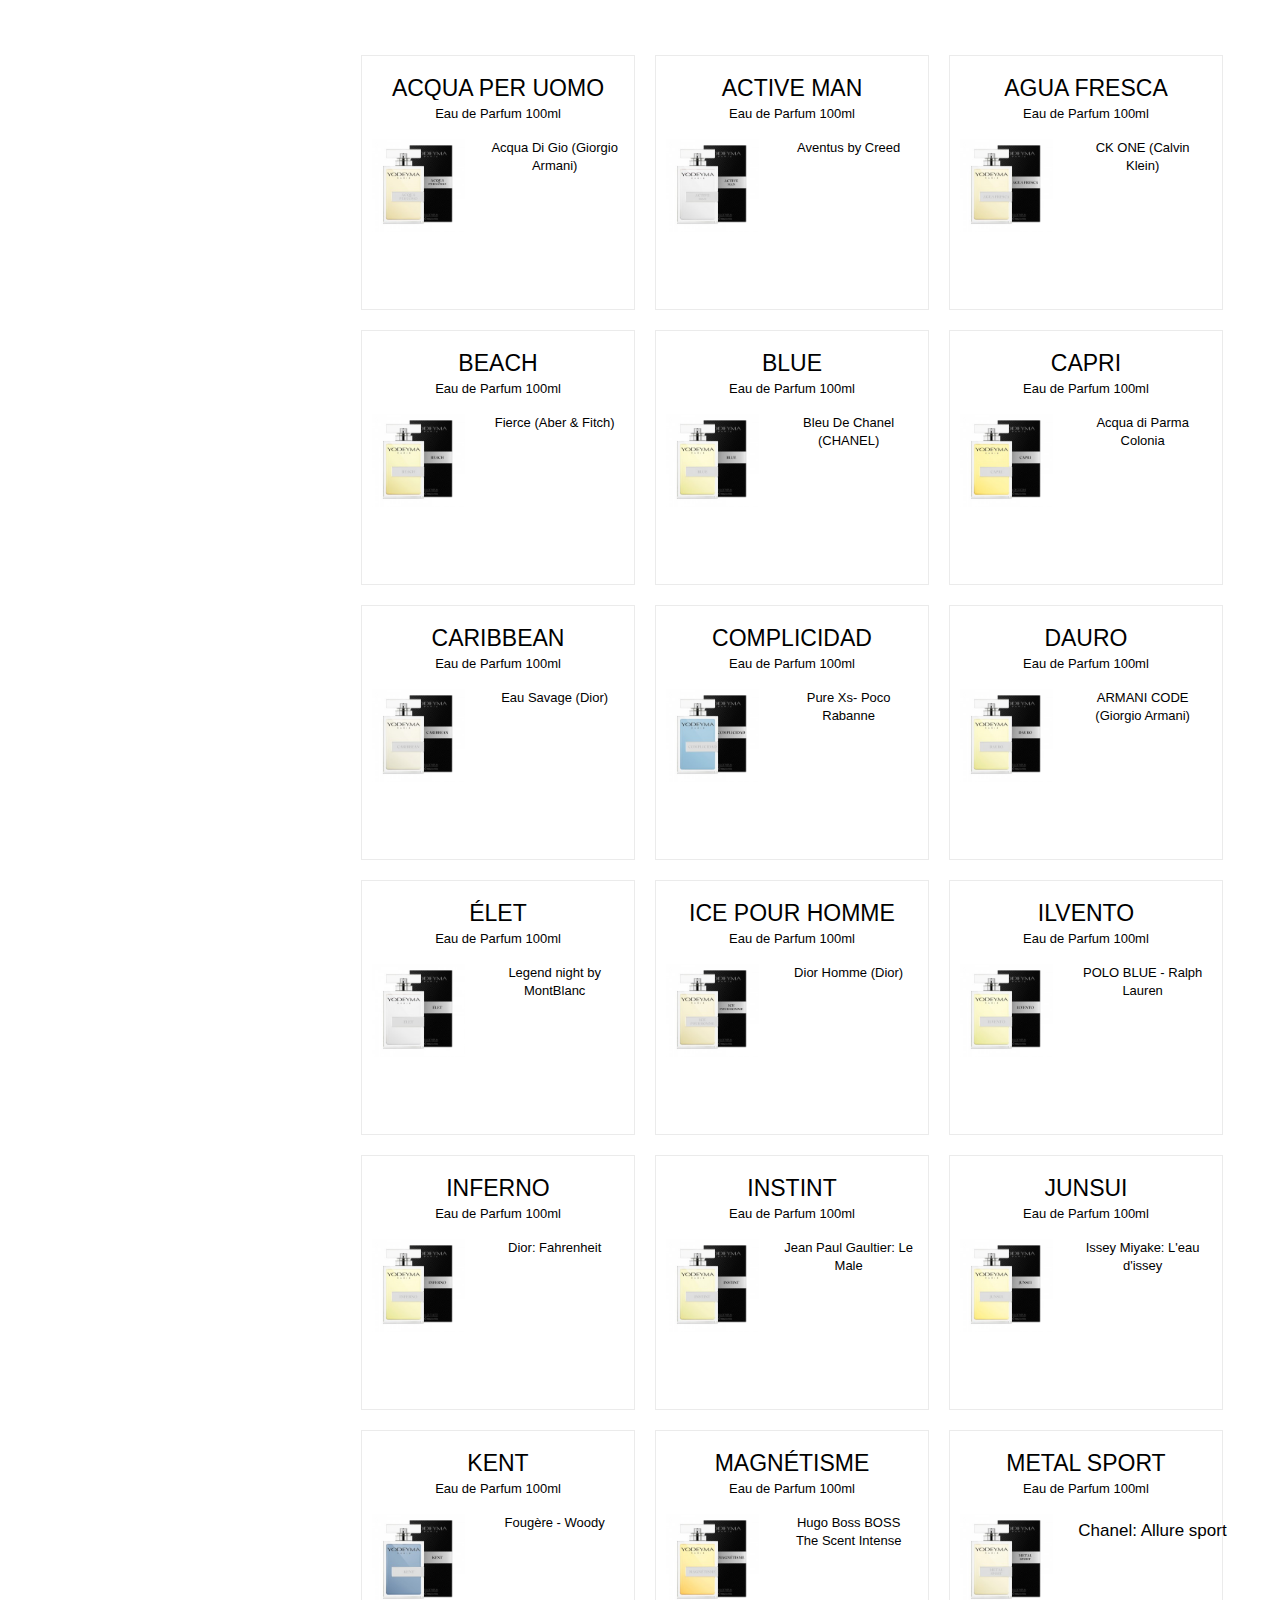
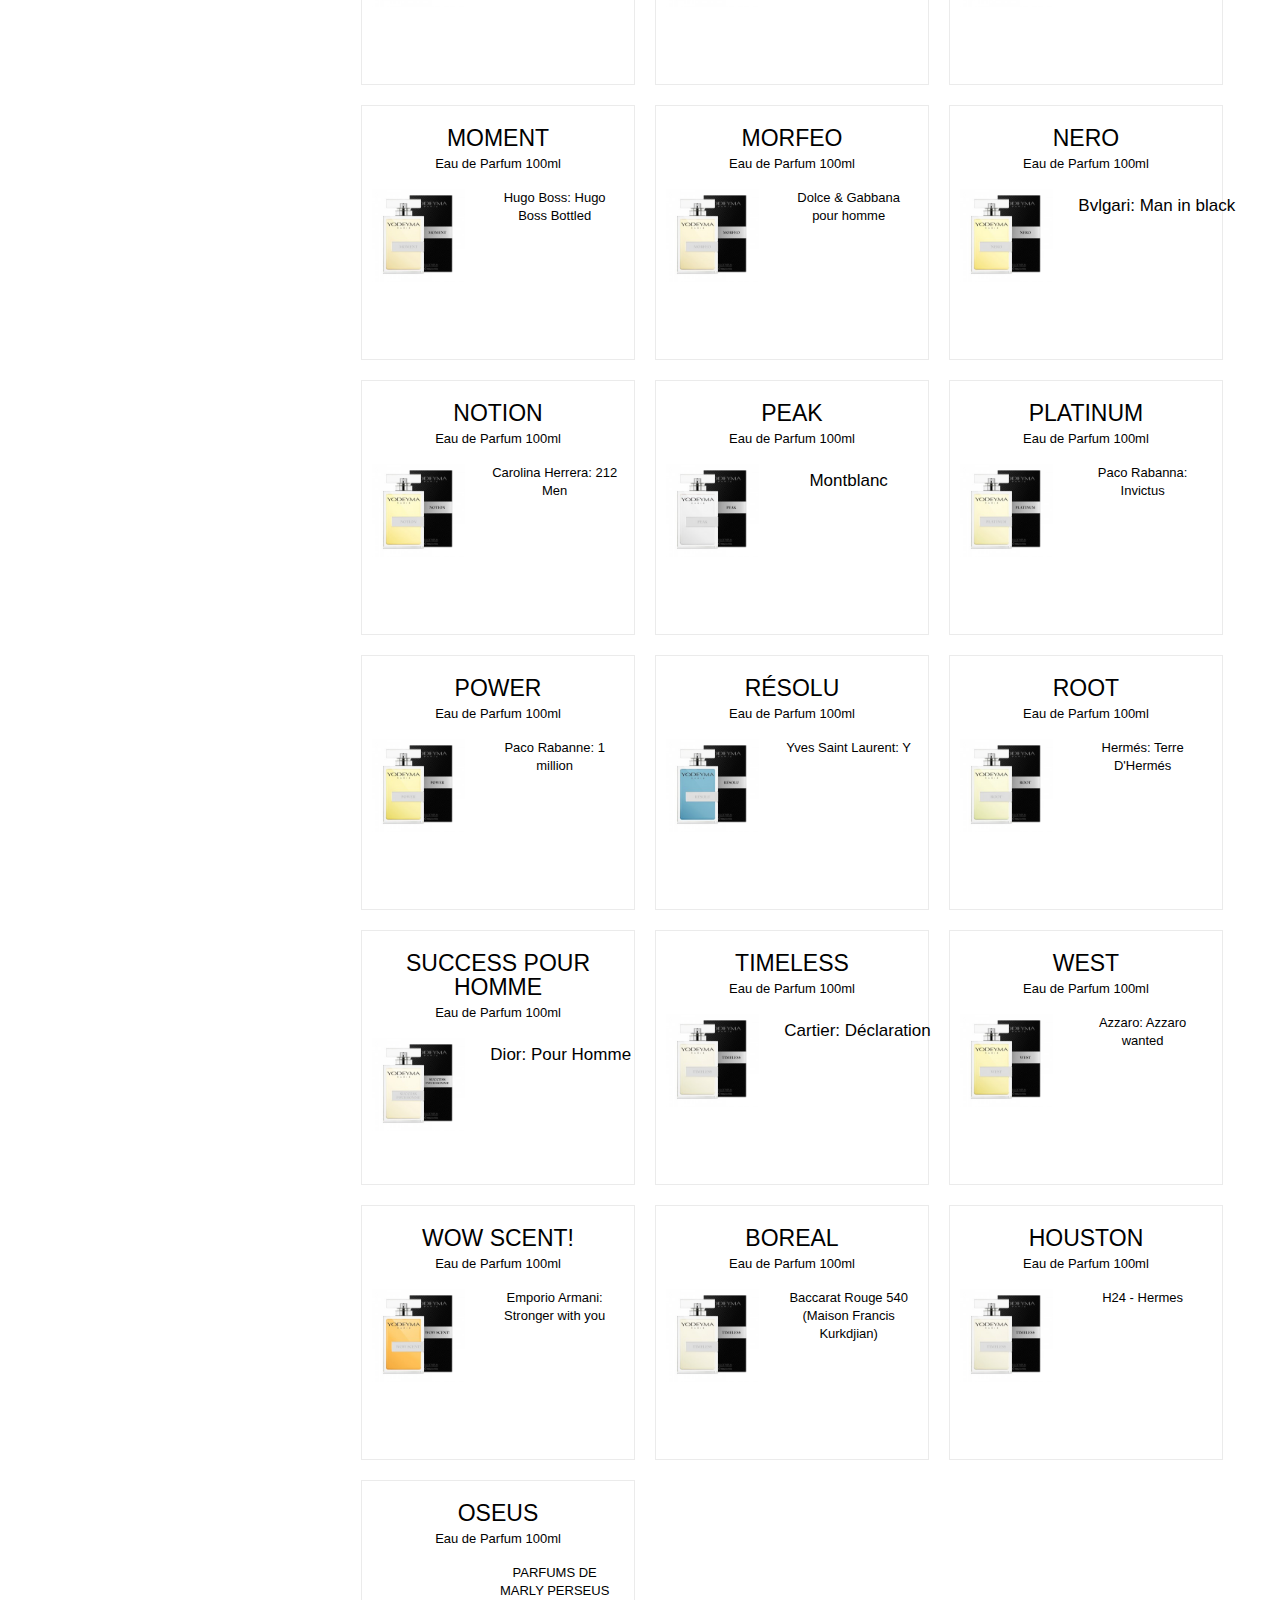
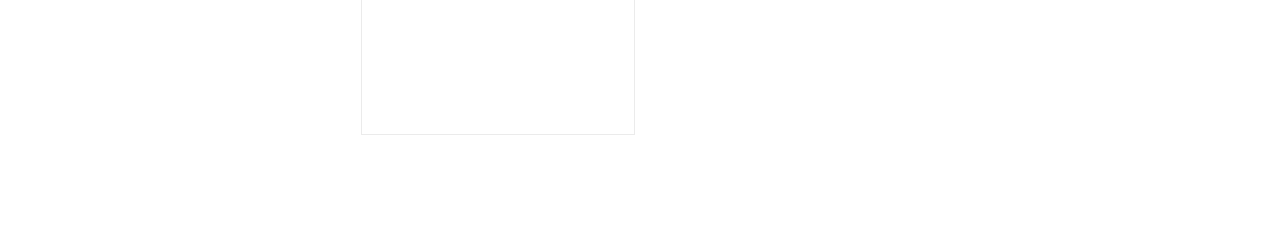
==== commit 99bc5dec: "Add files via upload" ====
--- a/parfumi_moski.html
+++ b/parfumi_moski.html
@@ -2989,6 +2989,84 @@
                                                                             </p>
                                                                                                                                                         <div itemprop="offers" itemscope="" itemtype="http://schema.org/Offer" class="content_price">
                                                                                                                                                                 <span itemprop="price" class="" data-price="">H24 - Hermes</span>                               																				
+																				<meta itemprop="priceCurrency" content="EUR">
+                                                                                                                                                                
+                                                                                
+                                                                                                                                                            </div>
+                                                                                                  
+
+                                                                                                    </div>
+                                            </div>
+                                            <!-- .product-container> -->
+                                        </li>
+										
+											<li class="ajax_block_product col-xs-12 col-ms-6 col-sm-4 col-md-4 col-lg-4 " data-page="4" style="">
+											   <div class="product-container clearfix" itemscope="" itemtype="http://schema.org/Product" style="height: 255px;">
+                                <div class="top-block col-xs-12 col-ms-12 col-sm-12 col-md-12 col-lg-12">
+                                    <h2 itemprop="name" class="product-name-container">
+                                                                                                                                <a class="product-name"" title="" itemprop="url">
+
+                                                                                                        Oseus 
+                                                </a>
+                                            </h2>
+                                        </div>
+
+                                                                                                                         
+                                                                                 
+                                                                                 
+                                                                                 
+                                                                                 
+                                                                                 
+                                                                                 
+                                                                                 
+                                                                                                                                                                                                                                                                                                                                                                                                                                                                                                                                                                                                                        <div class="feature-10 top-block col-xs-12 col-ms-12 col-sm-12 col-md-12 col-lg-12">
+                                            <p>
+                                                Eau de Parfum 100ml
+                                            </p>
+                                        </div>
+
+                                                                                                                                                                                                                                                                                                                                
+                                        
+											
+																						<div class="left-block col-xs-12 col-ms-12 col-sm-12 col-md-5 col-lg-6">
+											                                                <div class="product-image-container">
+                                                                                                                <a class="product_img_link" "wow-scent" title="Wow Scent!" itemprop="url">
+
+                                                                																
+																
+																																																		<img class="replace-2x img-responsive img_0" src="./parfumi_moski_files/pers.png" alt="" title="" itemprop="image">
+																																		<img class="replace-2x img-responsive img_1" src="./parfumi_moski_files/pers.png" alt="Wow Scent!" title="Wow Scent!" style="display: none; opacity: 1;">
+																	 																																	
+                                                            </a>
+                                                            
+                                                                                                                        <div class="product-flags">
+                                                                                                                                                                                                                                                                                                                                                                                                                                                            </div>
+                                                            <div class="functional-buttons functional-buttons-grid clearfix" style="display: block; height: 0.753944px; padding-top: 0px; margin-top: 0px; padding-bottom: 0px; margin-bottom: 0px;">
+                                                                                                                                
+                                                                                                                            </div>
+                                                            <span itemprop="offers" itemscope="" itemtype="http://schema.org/Offer" class="availability availability-slidein" style="display: inline-block; height: 0px; padding-top: 0px; margin-top: 0px; padding-bottom: 0px; margin-bottom: 0px;">
+                                                                                                                                <link itemprop="availability" href="http://schema.org/InStock">
+                                                                
+                                                                                </span>
+                                                                                                                                                                
+
+                                                                            </div>
+                                                                            
+                                                                            
+                                                                        </div>
+																		
+																		
+																																				<div class="right-block col-xs-12 col-ms-12 col-sm-12 col-md-7 col-lg-6">
+																		
+
+                                                                            
+                                                                            <p class="product-desc" itemprop="description">
+                                                                               
+                                                                            </p>
+                                                                                                                                                        <div itemprop="offers" itemscope="" itemtype="http://schema.org/Offer" class="content_price">
+                                                                                                                                                                <span itemprop="price" class="" data-price="">PARFUMS DE MARLY
+PERSEUS
+</span>                               																				
 																				<meta itemprop="priceCurrency" content="EUR">
                                                                                                                                                                 
                                                                                 
--- a/parfumi_moski_files/global.css
+++ b/parfumi_moski_files/global.css
@@ -0,0 +1,13317 @@
+html,
+body,
+div,
+span,
+applet,
+object,
+iframe,
+h1,
+h2,
+h3,
+h4,
+h5,
+h6,
+p,
+blockquote,
+pre,
+a,
+abbr,
+acronym,
+address,
+big,
+cite,
+code,
+del,
+dfn,
+em,
+img,
+ins,
+kbd,
+q,
+s,
+samp,
+small,
+strike,
+strong,
+sub,
+sup,
+tt,
+var,
+b,
+u,
+i,
+center,
+dl,
+dt,
+dd,
+ol,
+ul,
+li,
+fieldset,
+form,
+label,
+legend,
+table,
+caption,
+tbody,
+tfoot,
+thead,
+tr,
+th,
+td,
+article,
+aside,
+canvas,
+details,
+embed,
+figure,
+figcaption,
+footer,
+header,
+hgroup,
+menu,
+nav,
+output,
+ruby,
+section,
+summary,
+time,
+mark,
+audio,
+video {
+    margin: 0;
+    padding: 0;
+    border: 0;
+    font: inherit;
+    font-size: 100%;
+    vertical-align: baseline;
+}
+
+html {
+    line-height: 1;
+}
+
+ol,
+ul {
+    list-style: none;
+}
+
+table {
+    border-collapse: collapse;
+    border-spacing: 0;
+}
+
+caption,
+th,
+td {
+    text-align: left;
+    font-weight: normal;
+    vertical-align: middle;
+}
+
+q,
+blockquote {
+    quotes: none;
+}
+
+q:before,
+q:after,
+blockquote:before,
+blockquote:after {
+    content: "";
+    content: none;
+}
+
+a img {
+    border: none;
+}
+
+article,
+aside,
+details,
+figcaption,
+figure,
+footer,
+header,
+hgroup,
+menu,
+nav,
+section,
+summary {
+    display: block;
+}
+
+
+/*
+ * Bootstrap v3.0.0
+ *
+ * Copyright 2013 Twitter, Inc
+ * Licensed under the Apache License v2.0
+ * http://www.apache.org/licenses/LICENSE-2.0
+ *
+ * Designed and built with all the love in the world by @mdo and @fat.
+ */
+
+
+/* normalize.css v2.1.0 | MIT License | git.io/normalize */
+
+article,
+aside,
+details,
+figcaption,
+figure,
+footer,
+header,
+hgroup,
+main,
+nav,
+section,
+summary {
+    display: block;
+}
+
+audio,
+canvas,
+video {
+    display: inline-block;
+}
+
+audio:not([controls]) {
+    display: none;
+    height: 0;
+}
+
+[hidden] {
+    display: none;
+}
+
+html {
+    font-family: sans-serif;
+    -webkit-text-size-adjust: 100%;
+    -ms-text-size-adjust: 100%;
+}
+
+body {
+    margin: 0;
+}
+
+a:focus {
+    outline: thin dotted;
+}
+
+a:active,
+a:hover {
+    outline: 0;
+}
+
+h1 {
+    font-size: 2em;
+    margin: 0.67em 0;
+}
+
+abbr[title] {
+    border-bottom: 1px dotted;
+}
+
+b,
+strong {
+    font-weight: bold;
+}
+
+dfn {
+    font-style: italic;
+}
+
+hr {
+    -moz-box-sizing: content-box;
+    box-sizing: content-box;
+    height: 0;
+}
+
+mark {
+    background: #ff0;
+    color: #000;
+}
+
+code,
+kbd,
+pre,
+samp {
+    font-family: monospace, serif;
+    font-size: 1em;
+}
+
+pre {
+    white-space: pre-wrap;
+}
+
+q {
+    quotes: "\201C""\201D""\2018""\2019";
+}
+
+small {
+    font-size: 80%;
+}
+
+sub,
+sup {
+    font-size: 75%;
+    line-height: 0;
+    position: relative;
+    vertical-align: baseline;
+}
+
+sup {
+    top: -0.5em;
+}
+
+sub {
+    bottom: -0.25em;
+}
+
+img {
+    border: 0;
+}
+
+svg:not(:root) {
+    overflow: hidden;
+}
+
+figure {
+    margin: 0;
+}
+
+fieldset {
+    border: 1px solid #c0c0c0;
+    margin: 0 2px;
+    padding: 0.35em 0.625em 0.75em;
+}
+
+legend {
+    border: 0;
+    padding: 0;
+}
+
+button,
+input,
+select,
+textarea {
+    font-family: inherit;
+    font-size: 100%;
+    margin: 0;
+}
+
+button,
+input {
+    line-height: normal;
+}
+
+button,
+select {
+    text-transform: none;
+}
+
+button,
+html input[type="button"],
+input[type="reset"],
+input[type="submit"] {
+    -webkit-appearance: button;
+    cursor: pointer;
+}
+
+button[disabled],
+html input[disabled] {
+    cursor: default;
+}
+
+input[type="checkbox"],
+input[type="radio"] {
+    box-sizing: border-box;
+    padding: 0;
+}
+
+input[type="search"] {
+    -webkit-appearance: textfield;
+    -moz-box-sizing: content-box;
+    -webkit-box-sizing: content-box;
+    box-sizing: content-box;
+}
+
+input[type="search"]::-webkit-search-cancel-button,
+input[type="search"]::-webkit-search-decoration {
+    -webkit-appearance: none;
+}
+
+button::-moz-focus-inner,
+input::-moz-focus-inner {
+    border: 0;
+    padding: 0;
+}
+
+textarea {
+    overflow: auto;
+    vertical-align: top;
+}
+
+table {
+    border-collapse: collapse;
+    border-spacing: 0;
+}
+
+*,
+*:before,
+*:after {
+    -webkit-box-sizing: border-box;
+    -moz-box-sizing: border-box;
+    box-sizing: border-box;
+}
+
+html {
+    font-size: 62.5%;
+    -webkit-tap-highlight-color: rgba(0, 0, 0, 0);
+}
+
+body {
+    font-family: Arial, Helvetica, sans-serif;
+    font-size: 13px;
+    line-height: 1.42857;
+    color: #777777;
+    background-color: white;
+}
+
+input,
+button,
+select,
+textarea {
+    font-family: inherit;
+    font-size: inherit;
+    line-height: inherit;
+}
+
+button,
+input,
+select[multiple],
+textarea {
+    background-image: none;
+}
+
+a {
+    color: #777777;
+    text-decoration: none;
+}
+
+a:hover,
+a:focus {
+    color: #515151;
+    text-decoration: underline;
+}
+
+a:focus {
+    outline: thin dotted #333;
+    outline: 5px auto -webkit-focus-ring-color;
+    outline-offset: -2px;
+}
+
+img {
+    vertical-align: middle;
+}
+
+.img-responsive {
+    display: block;
+    max-width: 100%;
+    height: auto;
+}
+
+.img-rounded {
+    border-radius: 6px;
+}
+
+.img-thumbnail,
+.thumbnail {
+    padding: 4px;
+    line-height: 1.42857;
+    background-color: white;
+    border: 1px solid #dddddd;
+    border-radius: 0px;
+    -webkit-transition: all 0.2s ease-in-out;
+    transition: all 0.2s ease-in-out;
+    display: inline-block;
+    max-width: 100%;
+    height: auto;
+}
+
+.img-circle {
+    border-radius: 50%;
+}
+
+hr {
+    margin-top: 18px;
+    margin-bottom: 18px;
+    border: 0;
+    border-top: 1px solid #eeeeee;
+}
+
+.sr-only {
+    position: absolute;
+    width: 1px;
+    height: 1px;
+    margin: -1px;
+    padding: 0;
+    overflow: hidden;
+    clip: rect(0 0 0 0);
+    border: 0;
+}
+
+p {
+    margin: 0 0 9px;
+}
+
+.lead {
+    margin-bottom: 18px;
+    font-size: 14.95px;
+    font-weight: 200;
+    line-height: 1.4;
+}
+
+@media (min-width: 768px) {
+    .lead {
+        font-size: 19.5px;
+    }
+}
+
+small {
+    font-size: 85%;
+}
+
+cite {
+    font-style: normal;
+}
+
+.text-muted {
+    color: #999999;
+}
+
+.text-primary {
+    color: #428bca;
+}
+
+.text-warning {
+    color: white;
+}
+
+.text-danger {
+    color: white;
+}
+
+.text-success {
+    color: white;
+}
+
+.text-info {
+    color: white;
+}
+
+.text-left {
+    text-align: left;
+}
+
+.text-right {
+    text-align: right;
+}
+
+.text-center {
+    text-align: center;
+}
+
+h1,
+h2,
+h3,
+h4,
+h5,
+h6,
+.h1,
+.h2,
+.h3,
+.h4,
+.h5,
+.h6 {
+    font-family: Arial, Helvetica, sans-serif;
+    font-weight: 500;
+    line-height: 1.1;
+}
+
+h1 small,
+h2 small,
+h3 small,
+h4 small,
+h5 small,
+h6 small,
+.h1 small,
+.h2 small,
+.h3 small,
+.h4 small,
+.h5 small,
+.h6 small {
+    font-weight: normal;
+    line-height: 1;
+    color: #999999;
+}
+
+h1,
+h2,
+h3 {
+    margin-top: 18px;
+    margin-bottom: 9px;
+}
+
+h4,
+h5,
+h6 {
+    margin-top: 9px;
+    margin-bottom: 9px;
+}
+
+h1,
+.h1 {
+    font-size: 33px;
+}
+
+h2,
+.h2 {
+    font-size: 27px;
+}
+
+h3,
+.h3 {
+    font-size: 23px;
+}
+
+h4,
+.h4 {
+    font-size: 17px;
+}
+
+h5,
+.h5 {
+    font-size: 13px;
+}
+
+h6,
+.h6 {
+    font-size: 12px;
+}
+
+h1 small,
+.h1 small {
+    font-size: 23px;
+}
+
+h2 small,
+.h2 small {
+    font-size: 17px;
+}
+
+h3 small,
+.h3 small,
+h4 small,
+.h4 small {
+    font-size: 13px;
+}
+
+.page-header {
+    padding-bottom: 8px;
+    margin: 36px 0 18px;
+    border-bottom: 1px solid #eeeeee;
+}
+
+ul,
+ol {
+    margin-top: 0;
+    margin-bottom: 9px;
+}
+
+ul ul,
+ul ol,
+ol ul,
+ol ol {
+    margin-bottom: 0;
+}
+
+.list-unstyled,
+.list-inline {
+    padding-left: 0;
+    list-style: none;
+}
+
+.list-inline>li {
+    display: inline-block;
+    padding-left: 5px;
+    padding-right: 5px;
+}
+
+dl {
+    margin-bottom: 18px;
+}
+
+dt,
+dd {
+    line-height: 1.42857;
+}
+
+dt {
+    font-weight: bold;
+}
+
+dd {
+    margin-left: 0;
+}
+
+@media (min-width: 768px) {
+    .dl-horizontal dt {
+        float: left;
+        width: 160px;
+        clear: left;
+        text-align: right;
+        overflow: hidden;
+        text-overflow: ellipsis;
+        white-space: nowrap;
+    }
+
+    .dl-horizontal dd {
+        margin-left: 180px;
+    }
+
+    .dl-horizontal dd:before,
+    .dl-horizontal dd:after {
+        content: " ";
+        /* 1 */
+        display: table;
+        /* 2 */
+    }
+
+    .dl-horizontal dd:after {
+        clear: both;
+    }
+}
+
+abbr[title],
+abbr[data-original-title] {
+    cursor: help;
+    border-bottom: 1px dotted #999999;
+}
+
+abbr.initialism {
+    font-size: 90%;
+    text-transform: uppercase;
+}
+
+blockquote {
+    padding: 9px 18px;
+    margin: 0 0 18px;
+    border-left: 5px solid #eeeeee;
+}
+
+blockquote p {
+    font-size: 16.25px;
+    font-weight: 300;
+    line-height: 1.25;
+}
+
+blockquote p:last-child {
+    margin-bottom: 0;
+}
+
+blockquote small {
+    display: block;
+    line-height: 1.42857;
+    color: #999999;
+}
+
+blockquote small:before {
+    content: '\2014 \00A0';
+}
+
+blockquote.pull-right {
+    padding-right: 15px;
+    padding-left: 0;
+    border-right: 5px solid #eeeeee;
+    border-left: 0;
+}
+
+blockquote.pull-right p,
+blockquote.pull-right small {
+    text-align: right;
+}
+
+blockquote.pull-right small:before {
+    content: '';
+}
+
+blockquote.pull-right small:after {
+    content: '\00A0 \2014';
+}
+
+q:before,
+q:after,
+blockquote:before,
+blockquote:after {
+    content: "";
+}
+
+address {
+    display: block;
+    margin-bottom: 18px;
+    font-style: normal;
+    line-height: 1.42857;
+}
+
+code,
+pre {
+    font-family: Monaco, Menlo, Consolas, "Courier New", monospace;
+}
+
+code {
+    padding: 2px 4px;
+    font-size: 90%;
+    color: #c7254e;
+    background-color: #f9f2f4;
+    white-space: nowrap;
+    border-radius: 0px;
+}
+
+pre {
+    display: block;
+    padding: 8.5px;
+    margin: 0 0 9px;
+    font-size: 12px;
+    line-height: 1.42857;
+    word-break: break-all;
+    word-wrap: break-word;
+    color: #333333;
+    background-color: whitesmoke;
+    border: 1px solid #cccccc;
+    border-radius: 0px;
+}
+
+pre.prettyprint {
+    margin-bottom: 18px;
+}
+
+pre code {
+    padding: 0;
+    font-size: inherit;
+    color: inherit;
+    white-space: pre-wrap;
+    background-color: transparent;
+    border: 0;
+}
+
+.pre-scrollable {
+    max-height: 340px;
+    overflow-y: scroll;
+}
+
+.container {
+    margin-right: auto;
+    margin-left: auto;
+    padding-left: 10px;
+    padding-right: 10px;
+}
+
+.container:before,
+.container:after {
+    content: " ";
+    /* 1 */
+    display: table;
+    /* 2 */
+}
+
+.container:after {
+    clear: both;
+}
+
+.row {
+    margin-left: -10px;
+    margin-right: -10px;
+}
+
+.row:before,
+.row:after {
+    content: " ";
+    /* 1 */
+    display: table;
+    /* 2 */
+}
+
+.row:after {
+    clear: both;
+}
+
+.col-xs-1,
+.col-xs-2,
+.col-xs-3,
+.col-xs-4,
+.col-xs-5,
+.col-xs-6,
+.col-xs-7,
+.col-xs-8,
+.col-xs-9,
+.col-xs-10,
+.col-xs-11,
+.col-xs-12,
+.col-ms-1,
+.col-ms-2,
+.col-ms-3,
+.col-ms-4,
+.col-ms-5,
+.col-ms-6,
+.col-ms-7,
+.col-ms-8,
+.col-ms-9,
+.col-ms-10,
+.col-ms-11,
+.col-ms-12,
+.col-sm-1,
+.col-sm-2,
+.col-sm-3,
+.col-sm-4,
+.col-sm-5,
+.col-sm-6,
+.col-sm-7,
+.col-sm-8,
+.col-sm-9,
+.col-sm-10,
+.col-sm-11,
+.col-sm-12,
+.col-md-1,
+.col-md-2,
+.col-md-3,
+.col-md-4,
+.col-md-5,
+.col-md-6,
+.col-md-7,
+.col-md-8,
+.col-md-9,
+.col-md-10,
+.col-md-11,
+.col-md-12,
+.col-lg-1,
+.col-lg-2,
+.col-lg-3,
+.col-lg-4,
+.col-lg-5,
+.col-lg-6,
+.col-lg-7,
+.col-lg-8,
+.col-lg-9,
+.col-lg-10,
+.col-lg-11,
+.col-lg-12 {
+    position: relative;
+    min-height: 1px;
+    padding-left: 10px;
+    padding-right: 10px;
+}
+
+.container {
+    max-width: 95%;
+}
+
+.col-xs-1,
+.col-xs-2,
+.col-xs-3,
+.col-xs-4,
+.col-xs-5,
+.col-xs-6,
+.col-xs-7,
+.col-xs-8,
+.col-xs-9,
+.col-xs-10,
+.col-xs-11 {
+    float: left;
+}
+
+.col-xs-1 {
+    width: 8.33333%;
+}
+
+.col-xs-2 {
+    width: 16.66667%;
+}
+
+.col-xs-3 {
+    width: 25%;
+}
+
+.col-xs-4 {
+    width: 33.33333%;
+}
+
+.col-xs-5 {
+    width: 41.66667%;
+}
+
+.col-xs-6 {
+    width: 50%;
+}
+
+.col-xs-7 {
+    width: 58.33333%;
+}
+
+.col-xs-8 {
+    width: 66.66667%;
+}
+
+.col-xs-9 {
+    width: 75%;
+}
+
+.col-xs-10 {
+    width: 83.33333%;
+}
+
+.col-xs-11 {
+    width: 91.66667%;
+}
+
+.col-xs-12 {
+    width: 100%;
+}
+
+.col-xs-15 {
+    width: 20%;
+    float: left;
+}
+
+@media (min-width: 480px) {
+    .container {
+        max-width: 470px;
+    }
+
+    .col-ms-1,
+    .col-ms-2,
+    .col-ms-3,
+    .col-ms-4,
+    .col-ms-5,
+    .col-ms-6,
+    .col-ms-7,
+    .col-ms-8,
+    .col-ms-9,
+    .col-ms-10,
+    .col-ms-11 {
+        float: left;
+    }
+
+    .col-ms-1 {
+        width: 8.33333%;
+    }
+
+    .col-ms-2 {
+        width: 16.66667%;
+    }
+
+    .col-ms-3 {
+        width: 25%;
+    }
+
+    .col-ms-4 {
+        width: 33.33333%;
+    }
+
+    .col-ms-5 {
+        width: 41.66667%;
+    }
+
+    .col-ms-6 {
+        width: 50%;
+    }
+
+    .col-ms-7 {
+        width: 58.33333%;
+    }
+
+    .col-ms-8 {
+        width: 66.66667%;
+    }
+
+    .col-ms-9 {
+        width: 75%;
+    }
+
+    .col-ms-10 {
+        width: 83.33333%;
+    }
+
+    .col-ms-11 {
+        width: 91.66667%;
+    }
+
+    .col-ms-12 {
+        width: 100%;
+    }
+
+    .col-ms-15 {
+        width: 20%;
+        float: left;
+    }
+
+    .col-ms-push-1 {
+        left: 8.33333%;
+    }
+
+    .col-ms-push-2 {
+        left: 16.66667%;
+    }
+
+    .col-ms-push-3 {
+        left: 25%;
+    }
+
+    .col-ms-push-4 {
+        left: 33.33333%;
+    }
+
+    .col-ms-push-5 {
+        left: 41.66667%;
+    }
+
+    .col-ms-push-6 {
+        left: 50%;
+    }
+
+    .col-ms-push-7 {
+        left: 58.33333%;
+    }
+
+    .col-ms-push-8 {
+        left: 66.66667%;
+    }
+
+    .col-ms-push-9 {
+        left: 75%;
+    }
+
+    .col-ms-push-10 {
+        left: 83.33333%;
+    }
+
+    .col-ms-push-11 {
+        left: 91.66667%;
+    }
+
+    .col-ms-pull-1 {
+        right: 8.33333%;
+    }
+
+    .col-ms-pull-2 {
+        right: 16.66667%;
+    }
+
+    .col-ms-pull-3 {
+        right: 25%;
+    }
+
+    .col-ms-pull-4 {
+        right: 33.33333%;
+    }
+
+    .col-ms-pull-5 {
+        right: 41.66667%;
+    }
+
+    .col-ms-pull-6 {
+        right: 50%;
+    }
+
+    .col-ms-pull-7 {
+        right: 58.33333%;
+    }
+
+    .col-ms-pull-8 {
+        right: 66.66667%;
+    }
+
+    .col-ms-pull-9 {
+        right: 75%;
+    }
+
+    .col-ms-pull-10 {
+        right: 83.33333%;
+    }
+
+    .col-ms-pull-11 {
+        right: 91.66667%;
+    }
+
+    .col-ms-offset-1 {
+        margin-left: 8.33333%;
+    }
+
+    .col-ms-offset-2 {
+        margin-left: 16.66667%;
+    }
+
+    .col-ms-offset-3 {
+        margin-left: 25%;
+    }
+
+    .col-ms-offset-4 {
+        margin-left: 33.33333%;
+    }
+
+    .col-ms-offset-5 {
+        margin-left: 41.66667%;
+    }
+
+    .col-ms-offset-6 {
+        margin-left: 50%;
+    }
+
+    .col-ms-offset-7 {
+        margin-left: 58.33333%;
+    }
+
+    .col-ms-offset-8 {
+        margin-left: 66.66667%;
+    }
+
+    .col-ms-offset-9 {
+        margin-left: 75%;
+    }
+
+    .col-ms-offset-10 {
+        margin-left: 83.33333%;
+    }
+
+    .col-ms-offset-11 {
+        margin-left: 91.66667%;
+    }
+}
+
+@media (min-width: 768px) {
+    .container {
+        max-width: 750px;
+    }
+
+    .col-sm-1,
+    .col-sm-2,
+    .col-sm-3,
+    .col-sm-4,
+    .col-sm-5,
+    .col-sm-6,
+    .col-sm-7,
+    .col-sm-8,
+    .col-sm-9,
+    .col-sm-10,
+    .col-sm-11 {
+        float: left;
+    }
+
+    .col-sm-1 {
+        width: 8.33333%;
+    }
+
+    .col-sm-2 {
+        width: 16.66667%;
+    }
+
+    .col-sm-3 {
+        width: 25%;
+    }
+
+    .col-sm-4 {
+        width: 33.33333%;
+    }
+
+    .col-sm-5 {
+        width: 41.66667%;
+    }
+
+    .col-sm-6 {
+        width: 50%;
+    }
+
+    .col-sm-7 {
+        width: 58.33333%;
+    }
+
+    .col-sm-8 {
+        width: 66.66667%;
+    }
+
+    .col-sm-9 {
+        width: 75%;
+    }
+
+    .col-sm-10 {
+        width: 83.33333%;
+    }
+
+    .col-sm-11 {
+        width: 91.66667%;
+    }
+
+    .col-sm-12 {
+        width: 100%;
+    }
+
+    .col-sm-15 {
+        width: 20%;
+        float: left;
+    }
+
+    .col-sm-push-1 {
+        left: 8.33333%;
+    }
+
+    .col-sm-push-2 {
+        left: 16.66667%;
+    }
+
+    .col-sm-push-3 {
+        left: 25%;
+    }
+
+    .col-sm-push-4 {
+        left: 33.33333%;
+    }
+
+    .col-sm-push-5 {
+        left: 41.66667%;
+    }
+
+    .col-sm-push-6 {
+        left: 50%;
+    }
+
+    .col-sm-push-7 {
+        left: 58.33333%;
+    }
+
+    .col-sm-push-8 {
+        left: 66.66667%;
+    }
+
+    .col-sm-push-9 {
+        left: 75%;
+    }
+
+    .col-sm-push-10 {
+        left: 83.33333%;
+    }
+
+    .col-sm-push-11 {
+        left: 91.66667%;
+    }
+
+    .col-sm-pull-1 {
+        right: 8.33333%;
+    }
+
+    .col-sm-pull-2 {
+        right: 16.66667%;
+    }
+
+    .col-sm-pull-3 {
+        right: 25%;
+    }
+
+    .col-sm-pull-4 {
+        right: 33.33333%;
+    }
+
+    .col-sm-pull-5 {
+        right: 41.66667%;
+    }
+
+    .col-sm-pull-6 {
+        right: 50%;
+    }
+
+    .col-sm-pull-7 {
+        right: 58.33333%;
+    }
+
+    .col-sm-pull-8 {
+        right: 66.66667%;
+    }
+
+    .col-sm-pull-9 {
+        right: 75%;
+    }
+
+    .col-sm-pull-10 {
+        right: 83.33333%;
+    }
+
+    .col-sm-pull-11 {
+        right: 91.66667%;
+    }
+
+    .col-sm-offset-1 {
+        margin-left: 8.33333%;
+    }
+
+    .col-sm-offset-2 {
+        margin-left: 16.66667%;
+    }
+
+    .col-sm-offset-3 {
+        margin-left: 25%;
+    }
+
+    .col-sm-offset-4 {
+        margin-left: 33.33333%;
+    }
+
+    .col-sm-offset-5 {
+        margin-left: 41.66667%;
+    }
+
+    .col-sm-offset-6 {
+        margin-left: 50%;
+    }
+
+    .col-sm-offset-7 {
+        margin-left: 58.33333%;
+    }
+
+    .col-sm-offset-8 {
+        margin-left: 66.66667%;
+    }
+
+    .col-sm-offset-9 {
+        margin-left: 75%;
+    }
+
+    .col-sm-offset-10 {
+        margin-left: 83.33333%;
+    }
+
+    .col-sm-offset-11 {
+        margin-left: 91.66667%;
+    }
+}
+
+@media (min-width: 1000px) and (max-width: 1319px) {
+    .container {
+        max-width: 95%;
+    }
+}
+
+@media (min-width: 1000px) {
+
+    .col-md-1,
+    .col-md-2,
+    .col-md-3,
+    .col-md-4,
+    .col-md-5,
+    .col-md-6,
+    .col-md-7,
+    .col-md-8,
+    .col-md-9,
+    .col-md-10,
+    .col-md-11 {
+        float: left;
+    }
+
+    .col-md-1 {
+        width: 8.33333%;
+    }
+
+    .col-md-2 {
+        width: 16.66667%;
+    }
+
+    .col-md-3 {
+        width: 25%;
+    }
+
+    .col-md-4 {
+        width: 33.33333%;
+    }
+
+    .col-md-5 {
+        width: 41.66667%;
+    }
+
+    .col-md-6 {
+        width: 50%;
+    }
+
+    .col-md-7 {
+        width: 58.33333%;
+    }
+
+    .col-md-8 {
+        width: 66.66667%;
+    }
+
+    .col-md-9 {
+        width: 75%;
+    }
+
+    .col-md-10 {
+        width: 83.33333%;
+    }
+
+    .col-md-11 {
+        width: 91.66667%;
+    }
+
+    .col-md-12 {
+        width: 100%;
+    }
+
+    .col-md-15 {
+        width: 20%;
+        float: left;
+    }
+
+    .col-md-push-0 {
+        left: auto;
+    }
+
+    .col-md-push-1 {
+        left: 8.33333%;
+    }
+
+    .col-md-push-2 {
+        left: 16.66667%;
+    }
+
+    .col-md-push-3 {
+        left: 25%;
+    }
+
+    .col-md-push-4 {
+        left: 33.33333%;
+    }
+
+    .col-md-push-5 {
+        left: 41.66667%;
+    }
+
+    .col-md-push-6 {
+        left: 50%;
+    }
+
+    .col-md-push-7 {
+        left: 58.33333%;
+    }
+
+    .col-md-push-8 {
+        left: 66.66667%;
+    }
+
+    .col-md-push-9 {
+        left: 75%;
+    }
+
+    .col-md-push-10 {
+        left: 83.33333%;
+    }
+
+    .col-md-push-11 {
+        left: 91.66667%;
+    }
+
+    .col-md-pull-0 {
+        right: auto;
+    }
+
+    .col-md-pull-1 {
+        right: 8.33333%;
+    }
+
+    .col-md-pull-2 {
+        right: 16.66667%;
+    }
+
+    .col-md-pull-3 {
+        right: 25%;
+    }
+
+    .col-md-pull-4 {
+        right: 33.33333%;
+    }
+
+    .col-md-pull-5 {
+        right: 41.66667%;
+    }
+
+    .col-md-pull-6 {
+        right: 50%;
+    }
+
+    .col-md-pull-7 {
+        right: 58.33333%;
+    }
+
+    .col-md-pull-8 {
+        right: 66.66667%;
+    }
+
+    .col-md-pull-9 {
+        right: 75%;
+    }
+
+    .col-md-pull-10 {
+        right: 83.33333%;
+    }
+
+    .col-md-pull-11 {
+        right: 91.66667%;
+    }
+
+    .col-md-offset-0 {
+        margin-left: 0;
+    }
+
+    .col-md-offset-1 {
+        margin-left: 8.33333%;
+    }
+
+    .col-md-offset-2 {
+        margin-left: 16.66667%;
+    }
+
+    .col-md-offset-3 {
+        margin-left: 25%;
+    }
+
+    .col-md-offset-4 {
+        margin-left: 33.33333%;
+    }
+
+    .col-md-offset-5 {
+        margin-left: 41.66667%;
+    }
+
+    .col-md-offset-6 {
+        margin-left: 50%;
+    }
+
+    .col-md-offset-7 {
+        margin-left: 58.33333%;
+    }
+
+    .col-md-offset-8 {
+        margin-left: 66.66667%;
+    }
+
+    .col-md-offset-9 {
+        margin-left: 75%;
+    }
+
+    .col-md-offset-10 {
+        margin-left: 83.33333%;
+    }
+
+    .col-md-offset-11 {
+        margin-left: 91.66667%;
+    }
+}
+
+@media (min-width: 1320px) {
+    .container {
+        max-width: 1270px;
+    }
+
+    .col-lg-1,
+    .col-lg-2,
+    .col-lg-3,
+    .col-lg-4,
+    .col-lg-5,
+    .col-lg-6,
+    .col-lg-7,
+    .col-lg-8,
+    .col-lg-9,
+    .col-lg-10,
+    .col-lg-11 {
+        float: left;
+    }
+
+    .col-lg-1 {
+        width: 8.33333%;
+    }
+
+    .col-lg-2 {
+        width: 16.66667%;
+    }
+
+    .col-lg-3 {
+        width: 25%;
+    }
+
+    .col-lg-4 {
+        width: 33.33333%;
+    }
+
+    .col-lg-5 {
+        width: 41.66667%;
+    }
+
+    .col-lg-6 {
+        width: 50%;
+    }
+
+    .col-lg-7 {
+        width: 58.33333%;
+    }
+
+    .col-lg-8 {
+        width: 66.66667%;
+    }
+
+    .col-lg-9 {
+        width: 75%;
+    }
+
+    .col-lg-10 {
+        width: 83.33333%;
+    }
+
+    .col-lg-11 {
+        width: 91.66667%;
+    }
+
+    .col-lg-12 {
+        width: 100%;
+    }
+
+    .col-lg-15 {
+        width: 20%;
+        float: left;
+    }
+
+    .col-lg-push-0 {
+        left: auto;
+    }
+
+    .col-lg-push-1 {
+        left: 8.33333%;
+    }
+
+    .col-lg-push-2 {
+        left: 16.66667%;
+    }
+
+    .col-lg-push-3 {
+        left: 25%;
+    }
+
+    .col-lg-push-4 {
+        left: 33.33333%;
+    }
+
+    .col-lg-push-5 {
+        left: 41.66667%;
+    }
+
+    .col-lg-push-6 {
+        left: 50%;
+    }
+
+    .col-lg-push-7 {
+        left: 58.33333%;
+    }
+
+    .col-lg-push-8 {
+        left: 66.66667%;
+    }
+
+    .col-lg-push-9 {
+        left: 75%;
+    }
+
+    .col-lg-push-10 {
+        left: 83.33333%;
+    }
+
+    .col-lg-push-11 {
+        left: 91.66667%;
+    }
+
+    .col-lg-pull-0 {
+        right: auto;
+    }
+
+    .col-lg-pull-1 {
+        right: 8.33333%;
+    }
+
+    .col-lg-pull-2 {
+        right: 16.66667%;
+    }
+
+    .col-lg-pull-3 {
+        right: 25%;
+    }
+
+    .col-lg-pull-4 {
+        right: 33.33333%;
+    }
+
+    .col-lg-pull-5 {
+        right: 41.66667%;
+    }
+
+    .col-lg-pull-6 {
+        right: 50%;
+    }
+
+    .col-lg-pull-7 {
+        right: 58.33333%;
+    }
+
+    .col-lg-pull-8 {
+        right: 66.66667%;
+    }
+
+    .col-lg-pull-9 {
+        right: 75%;
+    }
+
+    .col-lg-pull-10 {
+        right: 83.33333%;
+    }
+
+    .col-lg-pull-11 {
+        right: 91.66667%;
+    }
+
+    .col-lg-offset-0 {
+        margin-left: 0;
+    }
+
+    .col-lg-offset-1 {
+        margin-left: 8.33333%;
+    }
+
+    .col-lg-offset-2 {
+        margin-left: 16.66667%;
+    }
+
+    .col-lg-offset-3 {
+        margin-left: 25%;
+    }
+
+    .col-lg-offset-4 {
+        margin-left: 33.33333%;
+    }
+
+    .col-lg-offset-5 {
+        margin-left: 41.66667%;
+    }
+
+    .col-lg-offset-6 {
+        margin-left: 50%;
+    }
+
+    .col-lg-offset-7 {
+        margin-left: 58.33333%;
+    }
+
+    .col-lg-offset-8 {
+        margin-left: 66.66667%;
+    }
+
+    .col-lg-offset-9 {
+        margin-left: 75%;
+    }
+
+    .col-lg-offset-10 {
+        margin-left: 83.33333%;
+    }
+
+    .col-lg-offset-11 {
+        margin-left: 91.66667%;
+    }
+}
+
+.col-xs-15,
+.col-ms-15,
+.col-sm-15,
+.col-md-15,
+.col-lg-15 {
+    position: relative;
+    min-height: 1px;
+    padding-left: 10px;
+    padding-right: 10px;
+}
+
+table {
+    max-width: 100%;
+    background-color: transparent;
+}
+
+th {
+    text-align: left;
+}
+
+.table {
+    width: 100%;
+    margin-bottom: 18px;
+}
+
+.table thead>tr>th,
+.table thead>tr>td,
+.table tbody>tr>th,
+.table tbody>tr>td,
+.table tfoot>tr>th,
+.table tfoot>tr>td {
+    padding: 9px 8px 11px 18px;
+    line-height: 1.42857;
+    vertical-align: top;
+    border-top: 1px solid #d6d4d4;
+}
+
+.table thead>tr>th {
+    vertical-align: bottom;
+    border-bottom: 2px solid #d6d4d4;
+}
+
+.table caption+thead tr:first-child th,
+.table caption+thead tr:first-child td,
+.table colgroup+thead tr:first-child th,
+.table colgroup+thead tr:first-child td,
+.table thead:first-child tr:first-child th,
+.table thead:first-child tr:first-child td {
+    border-top: 0;
+}
+
+.table tbody+tbody {
+    border-top: 2px solid #d6d4d4;
+}
+
+.table .table {
+    background-color: white;
+}
+
+.table-condensed thead>tr>th,
+.table-condensed thead>tr>td,
+.table-condensed tbody>tr>th,
+.table-condensed tbody>tr>td,
+.table-condensed tfoot>tr>th,
+.table-condensed tfoot>tr>td {
+    padding: 5px;
+}
+
+.table-bordered {
+    border: 1px solid #d6d4d4;
+}
+
+.table-bordered>thead>tr>th,
+.table-bordered>thead>tr>td,
+.table-bordered>tbody>tr>th,
+.table-bordered>tbody>tr>td,
+.table-bordered>tfoot>tr>th,
+.table-bordered>tfoot>tr>td {
+    border: 1px solid #d6d4d4;
+}
+
+.table-bordered>thead>tr>th,
+.table-bordered>thead>tr>td {
+    border-bottom-width: 2px;
+}
+
+.table-striped>tbody>tr:nth-child(odd)>td,
+.table-striped>tbody>tr:nth-child(odd)>th {
+    background-color: #f9f9f9;
+}
+
+.table-hover>tbody>tr:hover>td,
+.table-hover>tbody>tr:hover>th {
+    background-color: whitesmoke;
+}
+
+table col[class*="col-"] {
+    float: none;
+    display: table-column;
+}
+
+table td[class*="col-"],
+table th[class*="col-"] {
+    float: none;
+    display: table-cell;
+}
+
+.table>thead>tr>td.active,
+.table>thead>tr>th.active,
+.table>thead>tr.active>td,
+.table>thead>tr.active>th,
+.table>tbody>tr>td.active,
+.table>tbody>tr>th.active,
+.table>tbody>tr.active>td,
+.table>tbody>tr.active>th,
+.table>tfoot>tr>td.active,
+.table>tfoot>tr>th.active,
+.table>tfoot>tr.active>td,
+.table>tfoot>tr.active>th {
+    background-color: whitesmoke;
+}
+
+.table>thead>tr>td.success,
+.table>thead>tr>th.success,
+.table>thead>tr.success>td,
+.table>thead>tr.success>th,
+.table>tbody>tr>td.success,
+.table>tbody>tr>th.success,
+.table>tbody>tr.success>td,
+.table>tbody>tr.success>th,
+.table>tfoot>tr>td.success,
+.table>tfoot>tr>th.success,
+.table>tfoot>tr.success>td,
+.table>tfoot>tr.success>th {
+    background-color: #55c65e;
+    border-color: #48b151;
+}
+
+.table-hover>tbody>tr>td.success:hover,
+.table-hover>tbody>tr>th.success:hover,
+.table-hover>tbody>tr.success:hover>td {
+    background-color: #42c04c;
+    border-color: #419f49;
+}
+
+.table>thead>tr>td.danger,
+.table>thead>tr>th.danger,
+.table>thead>tr.danger>td,
+.table>thead>tr.danger>th,
+.table>tbody>tr>td.danger,
+.table>tbody>tr>th.danger,
+.table>tbody>tr.danger>td,
+.table>tbody>tr.danger>th,
+.table>tfoot>tr>td.danger,
+.table>tfoot>tr>th.danger,
+.table>tfoot>tr.danger>td,
+.table>tfoot>tr.danger>th {
+    background-color: #f3515c;
+    border-color: #d4323d;
+}
+
+.table-hover>tbody>tr>td.danger:hover,
+.table-hover>tbody>tr>th.danger:hover,
+.table-hover>tbody>tr.danger:hover>td {
+    background-color: #f13946;
+    border-color: #c32933;
+}
+
+.table>thead>tr>td.warning,
+.table>thead>tr>th.warning,
+.table>thead>tr.warning>td,
+.table>thead>tr.warning>th,
+.table>tbody>tr>td.warning,
+.table>tbody>tr>th.warning,
+.table>tbody>tr.warning>td,
+.table>tbody>tr.warning>th,
+.table>tfoot>tr>td.warning,
+.table>tfoot>tr>th.warning,
+.table>tfoot>tr.warning>td,
+.table>tfoot>tr.warning>th {
+    background-color: #fe9126;
+    border-color: #e4752b;
+}
+
+.table-hover>tbody>tr>td.warning:hover,
+.table-hover>tbody>tr>th.warning:hover,
+.table-hover>tbody>tr.warning:hover>td {
+    background-color: #fe840d;
+    border-color: #da681c;
+}
+
+@media (max-width: 768px) {
+    .table-responsive {
+        width: 100%;
+        margin-bottom: 15px;
+        overflow-y: hidden;
+        overflow-x: scroll;
+        border: 1px solid #d6d4d4;
+    }
+
+    .table-responsive>.table {
+        margin-bottom: 0;
+        background-color: #fff;
+    }
+
+    .table-responsive>.table>thead>tr>th,
+    .table-responsive>.table>thead>tr>td,
+    .table-responsive>.table>tbody>tr>th,
+    .table-responsive>.table>tbody>tr>td,
+    .table-responsive>.table>tfoot>tr>th,
+    .table-responsive>.table>tfoot>tr>td {
+        white-space: nowrap;
+    }
+
+    .table-responsive>.table-bordered {
+        border: 0;
+    }
+
+    .table-responsive>.table-bordered>thead>tr>th:first-child,
+    .table-responsive>.table-bordered>thead>tr>td:first-child,
+    .table-responsive>.table-bordered>tbody>tr>th:first-child,
+    .table-responsive>.table-bordered>tbody>tr>td:first-child,
+    .table-responsive>.table-bordered>tfoot>tr>th:first-child,
+    .table-responsive>.table-bordered>tfoot>tr>td:first-child {
+        border-left: 0;
+    }
+
+    .table-responsive>.table-bordered>thead>tr>th:last-child,
+    .table-responsive>.table-bordered>thead>tr>td:last-child,
+    .table-responsive>.table-bordered>tbody>tr>th:last-child,
+    .table-responsive>.table-bordered>tbody>tr>td:last-child,
+    .table-responsive>.table-bordered>tfoot>tr>th:last-child,
+    .table-responsive>.table-bordered>tfoot>tr>td:last-child {
+        border-right: 0;
+    }
+
+    .table-responsive>.table-bordered>thead>tr:last-child>th,
+    .table-responsive>.table-bordered>thead>tr:last-child>td,
+    .table-responsive>.table-bordered>tbody>tr:last-child>th,
+    .table-responsive>.table-bordered>tbody>tr:last-child>td,
+    .table-responsive>.table-bordered>tfoot>tr:last-child>th,
+    .table-responsive>.table-bordered>tfoot>tr:last-child>td {
+        border-bottom: 0;
+    }
+}
+
+fieldset {
+    padding: 0;
+    margin: 0;
+    border: 0;
+}
+
+legend {
+    display: block;
+    width: 100%;
+    padding: 0;
+    margin-bottom: 18px;
+    font-size: 19.5px;
+    line-height: inherit;
+    color: #333333;
+    border: 0;
+    border-bottom: 1px solid #e5e5e5;
+}
+
+label {
+    display: inline-block;
+    margin-bottom: 5px;
+    font-weight: bold;
+}
+
+input[type="search"] {
+    -webkit-box-sizing: border-box;
+    -moz-box-sizing: border-box;
+    box-sizing: border-box;
+}
+
+input[type="radio"],
+input[type="checkbox"] {
+    margin: 4px 0 0;
+    margin-top: 1px \9;
+    /* IE8-9 */
+    line-height: normal;
+}
+
+input[type="file"] {
+    display: block;
+}
+
+select[multiple],
+select[size] {
+    height: auto;
+}
+
+select optgroup {
+    font-size: inherit;
+    font-style: inherit;
+    font-family: inherit;
+}
+
+input[type="file"]:focus,
+input[type="radio"]:focus,
+input[type="checkbox"]:focus {
+    outline: thin dotted #333;
+    outline: 5px auto -webkit-focus-ring-color;
+    outline-offset: -2px;
+}
+
+input[type="number"]::-webkit-outer-spin-button,
+input[type="number"]::-webkit-inner-spin-button {
+    height: auto;
+}
+
+.form-control:-moz-placeholder {
+    color: #999999;
+}
+
+.form-control::-moz-placeholder {
+    color: #999999;
+}
+
+.form-control:-ms-input-placeholder {
+    color: #999999;
+}
+
+.form-control::-webkit-input-placeholder {
+    color: #999999;
+}
+
+.form-control {
+    display: block;
+    width: 100%;
+    height: 32px;
+    padding: 6px 12px;
+    font-size: 13px;
+    line-height: 1.42857;
+    color: #9c9b9b;
+    vertical-align: middle;
+    background-color: white;
+    border: 1px solid #d6d4d4;
+    border-radius: 0px;
+    -webkit-box-shadow: inset 0 1px 1px rgba(0, 0, 0, 0.075);
+    box-shadow: inset 0 1px 1px rgba(0, 0, 0, 0.075);
+    -webkit-transition: border-color ease-in-out 0.15s, box-shadow ease-in-out 0.15s;
+    transition: border-color ease-in-out 0.15s, box-shadow ease-in-out 0.15s;
+}
+
+.form-control:focus {
+    border-color: #66afe9;
+    outline: 0;
+    -webkit-box-shadow: inset 0 1px 1px rgba(0, 0, 0, 0.075), 0 0 8px rgba(102, 175, 233, 0.6);
+    box-shadow: inset 0 1px 1px rgba(0, 0, 0, 0.075), 0 0 8px rgba(102, 175, 233, 0.6);
+}
+
+.form-control[disabled],
+.form-control[readonly],
+fieldset[disabled] .form-control {
+    cursor: not-allowed;
+    background-color: #eeeeee;
+}
+
+textarea.form-control {
+    height: auto;
+}
+
+.form-group {
+    margin-bottom: 15px;
+}
+
+.radio,
+.checkbox {
+    display: block;
+    min-height: 18px;
+    margin-top: 10px;
+    margin-bottom: 10px;
+    padding-left: 20px;
+    vertical-align: middle;
+}
+
+.radio label,
+.checkbox label {
+    display: inline;
+    margin-bottom: 0;
+    font-weight: normal;
+    cursor: pointer;
+}
+
+.radio input[type="radio"],
+.radio-inline input[type="radio"],
+.checkbox input[type="checkbox"],
+.checkbox-inline input[type="checkbox"] {
+    float: left;
+    margin-left: -20px;
+}
+
+.radio+.radio,
+.checkbox+.checkbox {
+    margin-top: -5px;
+}
+
+.radio-inline,
+.checkbox-inline {
+    display: inline-block;
+    padding-left: 20px;
+    margin-bottom: 0;
+    vertical-align: middle;
+    font-weight: normal;
+    cursor: pointer;
+}
+
+.radio-inline+.radio-inline,
+.checkbox-inline+.checkbox-inline {
+    margin-top: 0;
+    margin-left: 10px;
+}
+
+input[type="radio"][disabled],
+fieldset[disabled] input[type="radio"],
+input[type="checkbox"][disabled],
+fieldset[disabled] input[type="checkbox"],
+.radio[disabled],
+fieldset[disabled] .radio,
+.radio-inline[disabled],
+fieldset[disabled] .radio-inline,
+.checkbox[disabled],
+fieldset[disabled] .checkbox,
+.checkbox-inline[disabled],
+fieldset[disabled] .checkbox-inline {
+    cursor: not-allowed;
+}
+
+.input-sm,
+.input-group-sm>.form-control,
+.input-group-sm>.input-group-addon,
+.input-group-sm>.input-group-btn>.btn {
+    height: 30px;
+    padding: 5px 10px;
+    font-size: 12px;
+    line-height: 1.5;
+    border-radius: 3px;
+}
+
+select.input-sm,
+.input-group-sm>select.form-control,
+.input-group-sm>select.input-group-addon,
+.input-group-sm>.input-group-btn>select.btn {
+    height: 30px;
+    line-height: 30px;
+}
+
+textarea.input-sm,
+.input-group-sm>textarea.form-control,
+.input-group-sm>textarea.input-group-addon,
+.input-group-sm>.input-group-btn>textarea.btn {
+    height: auto;
+}
+
+.input-lg,
+.input-group-lg>.form-control,
+.input-group-lg>.input-group-addon,
+.input-group-lg>.input-group-btn>.btn {
+    height: 44px;
+    padding: 10px 16px;
+    font-size: 17px;
+    line-height: 1.33;
+    border-radius: 6px;
+}
+
+select.input-lg,
+.input-group-lg>select.form-control,
+.input-group-lg>select.input-group-addon,
+.input-group-lg>.input-group-btn>select.btn {
+    height: 44px;
+    line-height: 44px;
+}
+
+textarea.input-lg,
+.input-group-lg>textarea.form-control,
+.input-group-lg>textarea.input-group-addon,
+.input-group-lg>.input-group-btn>textarea.btn {
+    height: auto;
+}
+
+.has-warning .help-block,
+.has-warning .control-label {
+    color: white;
+}
+
+.has-warning .form-control {
+    border-color: white;
+    -webkit-box-shadow: inset 0 1px 1px rgba(0, 0, 0, 0.075);
+    box-shadow: inset 0 1px 1px rgba(0, 0, 0, 0.075);
+}
+
+.has-warning .form-control:focus {
+    border-color: #e6e6e6;
+    -webkit-box-shadow: inset 0 1px 1px rgba(0, 0, 0, 0.075), 0 0 6px white;
+    box-shadow: inset 0 1px 1px rgba(0, 0, 0, 0.075), 0 0 6px white;
+}
+
+.has-warning .input-group-addon {
+    color: white;
+    border-color: white;
+    background-color: #fe9126;
+}
+
+.has-error .help-block,
+.has-error .control-label {
+    color: white;
+}
+
+.has-error .form-control {
+    border-color: white;
+    -webkit-box-shadow: inset 0 1px 1px rgba(0, 0, 0, 0.075);
+    box-shadow: inset 0 1px 1px rgba(0, 0, 0, 0.075);
+}
+
+.has-error .form-control:focus {
+    border-color: #e6e6e6;
+    -webkit-box-shadow: inset 0 1px 1px rgba(0, 0, 0, 0.075), 0 0 6px white;
+    box-shadow: inset 0 1px 1px rgba(0, 0, 0, 0.075), 0 0 6px white;
+}
+
+.has-error .input-group-addon {
+    color: white;
+    border-color: white;
+    background-color: #f3515c;
+}
+
+.has-success .help-block,
+.has-success .control-label {
+    color: white;
+}
+
+.has-success .form-control {
+    border-color: white;
+    -webkit-box-shadow: inset 0 1px 1px rgba(0, 0, 0, 0.075);
+    box-shadow: inset 0 1px 1px rgba(0, 0, 0, 0.075);
+}
+
+.has-success .form-control:focus {
+    border-color: #e6e6e6;
+    -webkit-box-shadow: inset 0 1px 1px rgba(0, 0, 0, 0.075), 0 0 6px white;
+    box-shadow: inset 0 1px 1px rgba(0, 0, 0, 0.075), 0 0 6px white;
+}
+
+.has-success .input-group-addon {
+    color: white;
+    border-color: white;
+    background-color: #55c65e;
+}
+
+.form-control-static {
+    margin-bottom: 0;
+    padding-top: 7px;
+}
+
+.help-block {
+    display: block;
+    margin-top: 5px;
+    margin-bottom: 10px;
+    color: #b7b7b7;
+}
+
+@media (min-width: 768px) {
+
+    .form-inline .form-group,
+    .navbar-form .form-group {
+        display: inline-block;
+        margin-bottom: 0;
+        vertical-align: middle;
+    }
+
+    .form-inline .form-control,
+    .navbar-form .form-control {
+        display: inline-block;
+    }
+
+    .form-inline .radio,
+    .navbar-form .radio,
+    .form-inline .checkbox,
+    .navbar-form .checkbox {
+        display: inline-block;
+        margin-top: 0;
+        margin-bottom: 0;
+        padding-left: 0;
+    }
+
+    .form-inline .radio input[type="radio"],
+    .navbar-form .radio input[type="radio"],
+    .form-inline .checkbox input[type="checkbox"],
+    .navbar-form .checkbox input[type="checkbox"] {
+        float: none;
+        margin-left: 0;
+    }
+}
+
+.form-horizontal .control-label,
+.form-horizontal .radio,
+.form-horizontal .checkbox,
+.form-horizontal .radio-inline,
+.form-horizontal .checkbox-inline {
+    margin-top: 0;
+    margin-bottom: 0;
+    padding-top: 7px;
+}
+
+.form-horizontal .form-group {
+    margin-left: -10px;
+    margin-right: -10px;
+}
+
+.form-horizontal .form-group:before,
+.form-horizontal .form-group:after {
+    content: " ";
+    /* 1 */
+    display: table;
+    /* 2 */
+}
+
+.form-horizontal .form-group:after {
+    clear: both;
+}
+
+@media (min-width: 768px) {
+    .form-horizontal .control-label {
+        text-align: right;
+    }
+}
+
+.btn {
+    display: inline-block;
+    padding: 6px 12px;
+    margin-bottom: 0;
+    font-size: 13px;
+    font-weight: normal;
+    line-height: 1.42857;
+    text-align: center;
+    vertical-align: middle;
+    cursor: pointer;
+    border: 1px solid transparent;
+    border-radius: 0px;
+    white-space: nowrap;
+    -webkit-user-select: none;
+    -moz-user-select: none;
+    -ms-user-select: none;
+    -o-user-select: none;
+    user-select: none;
+}
+
+.btn:focus {
+    outline: thin dotted #333;
+    outline: 5px auto -webkit-focus-ring-color;
+    outline-offset: -2px;
+}
+
+.btn:hover,
+.btn:focus {
+    color: #333333;
+    text-decoration: none;
+}
+
+.btn:active,
+.btn.active {
+    outline: 0;
+    background-image: none;
+    -webkit-box-shadow: inset 0 3px 5px rgba(0, 0, 0, 0.125);
+    box-shadow: inset 0 3px 5px rgba(0, 0, 0, 0.125);
+}
+
+.btn.disabled,
+.btn[disabled],
+fieldset[disabled] .btn {
+    cursor: not-allowed;
+    pointer-events: none;
+    opacity: 0.65;
+    filter: alpha(opacity=65);
+    -webkit-box-shadow: none;
+    box-shadow: none;
+}
+
+.btn-default {
+    color: #333333;
+    background-color: white;
+    border-color: #cccccc;
+}
+
+.btn-default:hover,
+.btn-default:focus,
+.btn-default:active,
+.btn-default.active {
+    color: #333333;
+    background-color: #ebebeb;
+    border-color: #adadad;
+}
+
+.open .btn-default.dropdown-toggle {
+    color: #333333;
+    background-color: #ebebeb;
+    border-color: #adadad;
+}
+
+.btn-default:active,
+.btn-default.active {
+    background-image: none;
+}
+
+.open .btn-default.dropdown-toggle {
+    background-image: none;
+}
+
+.btn-default.disabled,
+.btn-default.disabled:hover,
+.btn-default.disabled:focus,
+.btn-default.disabled:active,
+.btn-default.disabled.active,
+.btn-default[disabled],
+.btn-default[disabled]:hover,
+.btn-default[disabled]:focus,
+.btn-default[disabled]:active,
+.btn-default[disabled].active,
+fieldset[disabled] .btn-default,
+fieldset[disabled] .btn-default:hover,
+fieldset[disabled] .btn-default:focus,
+fieldset[disabled] .btn-default:active,
+fieldset[disabled] .btn-default.active {
+    background-color: white;
+    border-color: #cccccc;
+}
+
+.btn-primary {
+    color: white;
+    background-color: #428bca;
+    border-color: #357ebd;
+}
+
+.btn-primary:hover,
+.btn-primary:focus,
+.btn-primary:active,
+.btn-primary.active {
+    color: white;
+    background-color: #3276b1;
+    border-color: #285e8e;
+}
+
+.open .btn-primary.dropdown-toggle {
+    color: white;
+    background-color: #3276b1;
+    border-color: #285e8e;
+}
+
+.btn-primary:active,
+.btn-primary.active {
+    background-image: none;
+}
+
+.open .btn-primary.dropdown-toggle {
+    background-image: none;
+}
+
+.btn-primary.disabled,
+.btn-primary.disabled:hover,
+.btn-primary.disabled:focus,
+.btn-primary.disabled:active,
+.btn-primary.disabled.active,
+.btn-primary[disabled],
+.btn-primary[disabled]:hover,
+.btn-primary[disabled]:focus,
+.btn-primary[disabled]:active,
+.btn-primary[disabled].active,
+fieldset[disabled] .btn-primary,
+fieldset[disabled] .btn-primary:hover,
+fieldset[disabled] .btn-primary:focus,
+fieldset[disabled] .btn-primary:active,
+fieldset[disabled] .btn-primary.active {
+    background-color: #428bca;
+    border-color: #357ebd;
+}
+
+.btn-warning {
+    color: white;
+    background-color: #f0ad4e;
+    border-color: #eea236;
+}
+
+.btn-warning:hover,
+.btn-warning:focus,
+.btn-warning:active,
+.btn-warning.active {
+    color: white;
+    background-color: #ed9c28;
+    border-color: #d58512;
+}
+
+.open .btn-warning.dropdown-toggle {
+    color: white;
+    background-color: #ed9c28;
+    border-color: #d58512;
+}
+
+.btn-warning:active,
+.btn-warning.active {
+    background-image: none;
+}
+
+.open .btn-warning.dropdown-toggle {
+    background-image: none;
+}
+
+.btn-warning.disabled,
+.btn-warning.disabled:hover,
+.btn-warning.disabled:focus,
+.btn-warning.disabled:active,
+.btn-warning.disabled.active,
+.btn-warning[disabled],
+.btn-warning[disabled]:hover,
+.btn-warning[disabled]:focus,
+.btn-warning[disabled]:active,
+.btn-warning[disabled].active,
+fieldset[disabled] .btn-warning,
+fieldset[disabled] .btn-warning:hover,
+fieldset[disabled] .btn-warning:focus,
+fieldset[disabled] .btn-warning:active,
+fieldset[disabled] .btn-warning.active {
+    background-color: #f0ad4e;
+    border-color: #eea236;
+}
+
+.btn-danger {
+    color: white;
+    background-color: #d9534f;
+    border-color: #d43f3a;
+}
+
+.btn-danger:hover,
+.btn-danger:focus,
+.btn-danger:active,
+.btn-danger.active {
+    color: white;
+    background-color: #d2322d;
+    border-color: #ac2925;
+}
+
+.open .btn-danger.dropdown-toggle {
+    color: white;
+    background-color: #d2322d;
+    border-color: #ac2925;
+}
+
+.btn-danger:active,
+.btn-danger.active {
+    background-image: none;
+}
+
+.open .btn-danger.dropdown-toggle {
+    background-image: none;
+}
+
+.btn-danger.disabled,
+.btn-danger.disabled:hover,
+.btn-danger.disabled:focus,
+.btn-danger.disabled:active,
+.btn-danger.disabled.active,
+.btn-danger[disabled],
+.btn-danger[disabled]:hover,
+.btn-danger[disabled]:focus,
+.btn-danger[disabled]:active,
+.btn-danger[disabled].active,
+fieldset[disabled] .btn-danger,
+fieldset[disabled] .btn-danger:hover,
+fieldset[disabled] .btn-danger:focus,
+fieldset[disabled] .btn-danger:active,
+fieldset[disabled] .btn-danger.active {
+    background-color: #d9534f;
+    border-color: #d43f3a;
+}
+
+.btn-success {
+    color: white;
+    background-color: #46a74e;
+    border-color: #3e9546;
+}
+
+.btn-success:hover,
+.btn-success:focus,
+.btn-success:active,
+.btn-success.active {
+    color: white;
+    background-color: #3a8a41;
+    border-color: #2c6a31;
+}
+
+.open .btn-success.dropdown-toggle {
+    color: white;
+    background-color: #3a8a41;
+    border-color: #2c6a31;
+}
+
+.btn-success:active,
+.btn-success.active {
+    background-image: none;
+}
+
+.open .btn-success.dropdown-toggle {
+    background-image: none;
+}
+
+.btn-success.disabled,
+.btn-success.disabled:hover,
+.btn-success.disabled:focus,
+.btn-success.disabled:active,
+.btn-success.disabled.active,
+.btn-success[disabled],
+.btn-success[disabled]:hover,
+.btn-success[disabled]:focus,
+.btn-success[disabled]:active,
+.btn-success[disabled].active,
+fieldset[disabled] .btn-success,
+fieldset[disabled] .btn-success:hover,
+fieldset[disabled] .btn-success:focus,
+fieldset[disabled] .btn-success:active,
+fieldset[disabled] .btn-success.active {
+    background-color: #46a74e;
+    border-color: #3e9546;
+}
+
+.btn-info {
+    color: white;
+    background-color: #5192f3;
+    border-color: #3983f1;
+}
+
+.btn-info:hover,
+.btn-info:focus,
+.btn-info:active,
+.btn-info.active {
+    color: white;
+    background-color: #2b7af0;
+    border-color: #0f62de;
+}
+
+.open .btn-info.dropdown-toggle {
+    color: white;
+    background-color: #2b7af0;
+    border-color: #0f62de;
+}
+
+.btn-info:active,
+.btn-info.active {
+    background-image: none;
+}
+
+.open .btn-info.dropdown-toggle {
+    background-image: none;
+}
+
+.btn-info.disabled,
+.btn-info.disabled:hover,
+.btn-info.disabled:focus,
+.btn-info.disabled:active,
+.btn-info.disabled.active,
+.btn-info[disabled],
+.btn-info[disabled]:hover,
+.btn-info[disabled]:focus,
+.btn-info[disabled]:active,
+.btn-info[disabled].active,
+fieldset[disabled] .btn-info,
+fieldset[disabled] .btn-info:hover,
+fieldset[disabled] .btn-info:focus,
+fieldset[disabled] .btn-info:active,
+fieldset[disabled] .btn-info.active {
+    background-color: #5192f3;
+    border-color: #3983f1;
+}
+
+.btn-link {
+    color: #777777;
+    font-weight: normal;
+    cursor: pointer;
+    border-radius: 0;
+}
+
+.btn-link,
+.btn-link:active,
+.btn-link[disabled],
+fieldset[disabled] .btn-link {
+    background-color: transparent;
+    -webkit-box-shadow: none;
+    box-shadow: none;
+}
+
+.btn-link,
+.btn-link:hover,
+.btn-link:focus,
+.btn-link:active {
+    border-color: transparent;
+}
+
+.btn-link:hover,
+.btn-link:focus {
+    color: #515151;
+    text-decoration: underline;
+    background-color: transparent;
+}
+
+.btn-link[disabled]:hover,
+.btn-link[disabled]:focus,
+fieldset[disabled] .btn-link:hover,
+fieldset[disabled] .btn-link:focus {
+    color: #999999;
+    text-decoration: none;
+}
+
+.btn-lg,
+.btn-group-lg>.btn {
+    padding: 10px 16px;
+    font-size: 17px;
+    line-height: 1.33;
+    border-radius: 6px;
+}
+
+.btn-sm,
+.btn-group-sm>.btn,
+.btn-xs,
+.btn-group-xs>.btn {
+    padding: 5px 10px;
+    font-size: 12px;
+    line-height: 1.5;
+    border-radius: 3px;
+}
+
+.btn-xs,
+.btn-group-xs>.btn {
+    padding: 1px 5px;
+}
+
+.btn-block {
+    display: block;
+    width: 100%;
+    padding-left: 0;
+    padding-right: 0;
+}
+
+.btn-block+.btn-block {
+    margin-top: 5px;
+}
+
+input[type="submit"].btn-block,
+input[type="reset"].btn-block,
+input[type="button"].btn-block {
+    width: 100%;
+}
+
+.fade {
+    opacity: 0;
+    -webkit-transition: opacity 0.15s linear;
+    transition: opacity 0.15s linear;
+}
+
+.fade.in {
+    opacity: 1;
+}
+
+.collapse {
+    display: none;
+}
+
+.collapse.in {
+    display: block;
+}
+
+.collapsing {
+    position: relative;
+    height: 0;
+    overflow: hidden;
+    -webkit-transition: height 0.35s ease;
+    transition: height 0.35s ease;
+}
+
+.caret {
+    display: inline-block;
+    width: 0;
+    height: 0;
+    margin-left: 2px;
+    vertical-align: middle;
+    border-top: 4px solid black;
+    border-right: 4px solid transparent;
+    border-left: 4px solid transparent;
+    border-bottom: 0 dotted;
+    content: "";
+}
+
+.dropdown {
+    position: relative;
+}
+
+.dropdown-toggle:focus {
+    outline: 0;
+}
+
+.dropdown-menu {
+    position: absolute;
+    top: 100%;
+    left: 0;
+    z-index: 1000;
+    display: none;
+    float: left;
+    min-width: 160px;
+    padding: 5px 0;
+    margin: 2px 0 0;
+    list-style: none;
+    font-size: 13px;
+    background-color: white;
+    border: 1px solid #cccccc;
+    border: 1px solid rgba(0, 0, 0, 0.15);
+    border-radius: 0px;
+    -webkit-box-shadow: 0 6px 12px rgba(0, 0, 0, 0.175);
+    box-shadow: 0 6px 12px rgba(0, 0, 0, 0.175);
+    background-clip: padding-box;
+}
+
+.dropdown-menu.pull-right {
+    right: 0;
+    left: auto;
+}
+
+.dropdown-menu .divider {
+    height: 1px;
+    margin: 8px 0;
+    overflow: hidden;
+    background-color: #e5e5e5;
+}
+
+.dropdown-menu>li>a {
+    display: block;
+    padding: 3px 20px;
+    clear: both;
+    font-weight: normal;
+    line-height: 1.42857;
+    color: #333333;
+    white-space: nowrap;
+}
+
+.dropdown-menu>li>a:hover,
+.dropdown-menu>li>a:focus {
+    text-decoration: none;
+    color: white;
+    background-color: #428bca;
+}
+
+.dropdown-menu>.active>a,
+.dropdown-menu>.active>a:hover,
+.dropdown-menu>.active>a:focus {
+    color: white;
+    text-decoration: none;
+    outline: 0;
+    background-color: #428bca;
+}
+
+.dropdown-menu>.disabled>a,
+.dropdown-menu>.disabled>a:hover,
+.dropdown-menu>.disabled>a:focus {
+    color: #999999;
+}
+
+.dropdown-menu>.disabled>a:hover,
+.dropdown-menu>.disabled>a:focus {
+    text-decoration: none;
+    background-color: transparent;
+    background-image: none;
+    filter: progid: DXImageTransform.Microsoft.gradient(enabled=false);
+    cursor: not-allowed;
+}
+
+.open>.dropdown-menu {
+    display: block;
+}
+
+.open>a {
+    outline: 0;
+}
+
+.dropdown-header {
+    display: block;
+    padding: 3px 20px;
+    font-size: 12px;
+    line-height: 1.42857;
+    color: #999999;
+}
+
+.dropdown-backdrop {
+    position: fixed;
+    left: 0;
+    right: 0;
+    bottom: 0;
+    top: 0;
+    z-index: 990;
+}
+
+.pull-right>.dropdown-menu {
+    right: 0;
+    left: auto;
+}
+
+.dropup .caret,
+.navbar-fixed-bottom .dropdown .caret {
+    border-top: 0 dotted;
+    border-bottom: 4px solid black;
+    content: "";
+}
+
+.dropup .dropdown-menu,
+.navbar-fixed-bottom .dropdown .dropdown-menu {
+    top: auto;
+    bottom: 100%;
+    margin-bottom: 1px;
+}
+
+@media (min-width: 768px) {
+    .navbar-right .dropdown-menu {
+        right: 0;
+        left: auto;
+    }
+}
+
+.btn-default .caret {
+    border-top-color: #333333;
+}
+
+.btn-primary .caret,
+.btn-success .caret,
+.btn-warning .caret,
+.btn-danger .caret,
+.btn-info .caret {
+    border-top-color: #fff;
+}
+
+.dropup .btn-default .caret {
+    border-bottom-color: #333333;
+}
+
+.dropup .btn-primary .caret,
+.dropup .btn-success .caret,
+.dropup .btn-warning .caret,
+.dropup .btn-danger .caret,
+.dropup .btn-info .caret {
+    border-bottom-color: #fff;
+}
+
+.btn-group,
+.btn-group-vertical {
+    position: relative;
+    display: inline-block;
+    vertical-align: middle;
+}
+
+.btn-group>.btn,
+.btn-group-vertical>.btn {
+    position: relative;
+    float: left;
+}
+
+.btn-group>.btn:hover,
+.btn-group>.btn:focus,
+.btn-group>.btn:active,
+.btn-group>.btn.active,
+.btn-group-vertical>.btn:hover,
+.btn-group-vertical>.btn:focus,
+.btn-group-vertical>.btn:active,
+.btn-group-vertical>.btn.active {
+    z-index: 2;
+}
+
+.btn-group>.btn:focus,
+.btn-group-vertical>.btn:focus {
+    outline: none;
+}
+
+.btn-group .btn+.btn,
+.btn-group .btn+.btn-group,
+.btn-group .btn-group+.btn,
+.btn-group .btn-group+.btn-group {
+    margin-left: -1px;
+}
+
+.btn-toolbar:before,
+.btn-toolbar:after {
+    content: " ";
+    /* 1 */
+    display: table;
+    /* 2 */
+}
+
+.btn-toolbar:after {
+    clear: both;
+}
+
+.btn-toolbar .btn-group {
+    float: left;
+}
+
+.btn-toolbar>.btn+.btn,
+.btn-toolbar>.btn+.btn-group,
+.btn-toolbar>.btn-group+.btn,
+.btn-toolbar>.btn-group+.btn-group {
+    margin-left: 5px;
+}
+
+.btn-group>.btn:not(:first-child):not(:last-child):not(.dropdown-toggle) {
+    border-radius: 0;
+}
+
+.btn-group>.btn:first-child {
+    margin-left: 0;
+}
+
+.btn-group>.btn:first-child:not(:last-child):not(.dropdown-toggle) {
+    border-bottom-right-radius: 0;
+    border-top-right-radius: 0;
+}
+
+.btn-group>.btn:last-child:not(:first-child),
+.btn-group>.dropdown-toggle:not(:first-child) {
+    border-bottom-left-radius: 0;
+    border-top-left-radius: 0;
+}
+
+.btn-group>.btn-group {
+    float: left;
+}
+
+.btn-group>.btn-group:not(:first-child):not(:last-child)>.btn {
+    border-radius: 0;
+}
+
+.btn-group>.btn-group:first-child>.btn:last-child,
+.btn-group>.btn-group:first-child>.dropdown-toggle {
+    border-bottom-right-radius: 0;
+    border-top-right-radius: 0;
+}
+
+.btn-group>.btn-group:last-child>.btn:first-child {
+    border-bottom-left-radius: 0;
+    border-top-left-radius: 0;
+}
+
+.btn-group .dropdown-toggle:active,
+.btn-group.open .dropdown-toggle {
+    outline: 0;
+}
+
+.btn-group>.btn+.dropdown-toggle {
+    padding-left: 8px;
+    padding-right: 8px;
+}
+
+.btn-group>.btn-lg+.dropdown-toggle,
+.btn-group-lg.btn-group>.btn+.dropdown-toggle {
+    padding-left: 12px;
+    padding-right: 12px;
+}
+
+.btn-group.open .dropdown-toggle {
+    -webkit-box-shadow: inset 0 3px 5px rgba(0, 0, 0, 0.125);
+    box-shadow: inset 0 3px 5px rgba(0, 0, 0, 0.125);
+}
+
+.btn .caret {
+    margin-left: 0;
+}
+
+.btn-lg .caret,
+.btn-group-lg>.btn .caret {
+    border-width: 5px 5px 0;
+    border-bottom-width: 0;
+}
+
+.dropup .btn-lg .caret,
+.dropup .btn-group-lg>.btn .caret {
+    border-width: 0 5px 5px;
+}
+
+.btn-group-vertical>.btn,
+.btn-group-vertical>.btn-group {
+    display: block;
+    float: none;
+    width: 100%;
+    max-width: 100%;
+}
+
+.btn-group-vertical>.btn-group:before,
+.btn-group-vertical>.btn-group:after {
+    content: " ";
+    /* 1 */
+    display: table;
+    /* 2 */
+}
+
+.btn-group-vertical>.btn-group:after {
+    clear: both;
+}
+
+.btn-group-vertical>.btn-group>.btn {
+    float: none;
+}
+
+.btn-group-vertical>.btn+.btn,
+.btn-group-vertical>.btn+.btn-group,
+.btn-group-vertical>.btn-group+.btn,
+.btn-group-vertical>.btn-group+.btn-group {
+    margin-top: -1px;
+    margin-left: 0;
+}
+
+.btn-group-vertical>.btn:not(:first-child):not(:last-child) {
+    border-radius: 0;
+}
+
+.btn-group-vertical>.btn:first-child:not(:last-child) {
+    border-top-right-radius: 0px;
+    border-bottom-right-radius: 0;
+    border-bottom-left-radius: 0;
+}
+
+.btn-group-vertical>.btn:last-child:not(:first-child) {
+    border-bottom-left-radius: 0px;
+    border-top-right-radius: 0;
+    border-top-left-radius: 0;
+}
+
+.btn-group-vertical>.btn-group:not(:first-child):not(:last-child)>.btn {
+    border-radius: 0;
+}
+
+.btn-group-vertical>.btn-group:first-child>.btn:last-child,
+.btn-group-vertical>.btn-group:first-child>.dropdown-toggle {
+    border-bottom-right-radius: 0;
+    border-bottom-left-radius: 0;
+}
+
+.btn-group-vertical>.btn-group:last-child>.btn:first-child {
+    border-top-right-radius: 0;
+    border-top-left-radius: 0;
+}
+
+.btn-group-justified {
+    display: table;
+    width: 100%;
+    table-layout: fixed;
+    border-collapse: separate;
+}
+
+.btn-group-justified .btn {
+    float: none;
+    display: table-cell;
+    width: 1%;
+}
+
+[data-toggle="buttons"]>.btn>input[type="radio"],
+[data-toggle="buttons"]>.btn>input[type="checkbox"] {
+    display: none;
+}
+
+.input-group {
+    position: relative;
+    display: table;
+    border-collapse: separate;
+}
+
+.input-group.col {
+    float: none;
+    padding-left: 0;
+    padding-right: 0;
+}
+
+.input-group .form-control {
+    width: 100%;
+    margin-bottom: 0;
+}
+
+.input-group-addon,
+.input-group-btn,
+.input-group .form-control {
+    display: table-cell;
+}
+
+.input-group-addon:not(:first-child):not(:last-child),
+.input-group-btn:not(:first-child):not(:last-child),
+.input-group .form-control:not(:first-child):not(:last-child) {
+    border-radius: 0;
+}
+
+.input-group-addon,
+.input-group-btn {
+    width: 1%;
+    white-space: nowrap;
+    vertical-align: middle;
+}
+
+.input-group-addon {
+    padding: 6px 12px;
+    font-size: 13px;
+    font-weight: normal;
+    line-height: 1;
+    text-align: center;
+    background-color: #eeeeee;
+    border: 1px solid #d6d4d4;
+    border-radius: 0px;
+}
+
+.input-group-addon.input-sm,
+.input-group-sm>.input-group-addon,
+.input-group-sm>.input-group-btn>.input-group-addon.btn {
+    padding: 5px 10px;
+    font-size: 12px;
+    border-radius: 3px;
+}
+
+.input-group-addon.input-lg,
+.input-group-lg>.input-group-addon,
+.input-group-lg>.input-group-btn>.input-group-addon.btn {
+    padding: 10px 16px;
+    font-size: 17px;
+    border-radius: 6px;
+}
+
+.input-group-addon input[type="radio"],
+.input-group-addon input[type="checkbox"] {
+    margin-top: 0;
+}
+
+.input-group .form-control:first-child,
+.input-group-addon:first-child,
+.input-group-btn:first-child>.btn,
+.input-group-btn:first-child>.dropdown-toggle,
+.input-group-btn:last-child>.btn:not(:last-child):not(.dropdown-toggle) {
+    border-bottom-right-radius: 0;
+    border-top-right-radius: 0;
+}
+
+.input-group-addon:first-child {
+    border-right: 0;
+}
+
+.input-group .form-control:last-child,
+.input-group-addon:last-child,
+.input-group-btn:last-child>.btn,
+.input-group-btn:last-child>.dropdown-toggle,
+.input-group-btn:first-child>.btn:not(:first-child) {
+    border-bottom-left-radius: 0;
+    border-top-left-radius: 0;
+}
+
+.input-group-addon:last-child {
+    border-left: 0;
+}
+
+.input-group-btn {
+    position: relative;
+    white-space: nowrap;
+}
+
+.input-group-btn>.btn {
+    position: relative;
+}
+
+.input-group-btn>.btn+.btn {
+    margin-left: -4px;
+}
+
+.input-group-btn>.btn:hover,
+.input-group-btn>.btn:active {
+    z-index: 2;
+}
+
+.nav {
+    margin-bottom: 0;
+    padding-left: 0;
+    list-style: none;
+}
+
+.nav .nav-bg {
+    border-bottom: solid 1px #69686d;
+}
+
+.nav:before,
+.nav:after {
+    content: " ";
+    /* 1 */
+    display: table;
+    /* 2 */
+}
+
+.nav:after {
+    clear: both;
+}
+
+.nav>li {
+    position: relative;
+    display: block;
+}
+
+.nav>li>a {
+    position: relative;
+    display: block;
+    padding: 10px 15px;
+}
+
+.nav>li>a:hover,
+.nav>li>a:focus {
+    text-decoration: none;
+    background-color: #eeeeee;
+}
+
+.nav>li.disabled>a {
+    color: #999999;
+}
+
+.nav>li.disabled>a:hover,
+.nav>li.disabled>a:focus {
+    color: #999999;
+    text-decoration: none;
+    background-color: transparent;
+    cursor: not-allowed;
+}
+
+.nav .open>a,
+.nav .open>a:hover,
+.nav .open>a:focus {
+    background-color: #eeeeee;
+    border-color: #777777;
+}
+
+.nav .nav-divider {
+    height: 1px;
+    margin: 8px 0;
+    overflow: hidden;
+    background-color: #e5e5e5;
+}
+
+.nav>li>a>img {
+    max-width: none;
+}
+
+.nav-tabs {
+    border-bottom: 1px solid #dddddd;
+}
+
+.nav-tabs>li {
+    float: left;
+    margin-bottom: -1px;
+}
+
+.nav-tabs>li>a {
+    margin-right: 2px;
+    line-height: 1.42857;
+    border: 1px solid transparent;
+    border-radius: 0px 0px 0 0;
+}
+
+.nav-tabs>li>a:hover {
+    border-color: #eeeeee #eeeeee #dddddd;
+}
+
+.nav-tabs>li.active>a,
+.nav-tabs>li.active>a:hover,
+.nav-tabs>li.active>a:focus {
+    color: #555555;
+    background-color: white;
+    border: 1px solid #dddddd;
+    border-bottom-color: transparent;
+    cursor: default;
+}
+
+.nav-pills>li {
+    float: left;
+}
+
+.nav-pills>li>a {
+    border-radius: 5px;
+}
+
+.nav-pills>li+li {
+    margin-left: 2px;
+}
+
+.nav-pills>li.active>a,
+.nav-pills>li.active>a:hover,
+.nav-pills>li.active>a:focus {
+    color: white;
+    background-color: #428bca;
+}
+
+.nav-stacked>li {
+    float: none;
+}
+
+.nav-stacked>li+li {
+    margin-top: 2px;
+    margin-left: 0;
+}
+
+.nav-justified,
+.nav-tabs.nav-justified {
+    width: 100%;
+}
+
+.nav-justified>li,
+.nav-tabs.nav-justified>li {
+    float: none;
+}
+
+.nav-justified>li>a,
+.nav-tabs.nav-justified>li>a {
+    text-align: center;
+}
+
+@media (min-width: 768px) {
+
+    .nav-justified>li,
+    .nav-tabs.nav-justified>li {
+        display: table-cell;
+        width: 1%;
+    }
+}
+
+.nav-tabs-justified,
+.nav-tabs.nav-justified {
+    border-bottom: 0;
+}
+
+.nav-tabs-justified>li>a,
+.nav-tabs.nav-justified>li>a {
+    border-bottom: 1px solid #dddddd;
+    margin-right: 0;
+}
+
+.nav-tabs-justified>.active>a,
+.nav-tabs.nav-justified>.active>a {
+    border-bottom-color: white;
+}
+
+.tabbable:before,
+.tabbable:after {
+    content: " ";
+    /* 1 */
+    display: table;
+    /* 2 */
+}
+
+.tabbable:after {
+    clear: both;
+}
+
+.tab-content>.tab-pane,
+.pill-content>.pill-pane {
+    display: none;
+}
+
+.tab-content>.active,
+.pill-content>.active {
+    display: block;
+}
+
+.nav .caret {
+    border-top-color: #777777;
+    border-bottom-color: #777777;
+}
+
+.nav a:hover .caret {
+    border-top-color: #515151;
+    border-bottom-color: #515151;
+}
+
+.nav-tabs .dropdown-menu {
+    margin-top: -1px;
+    border-top-right-radius: 0;
+    border-top-left-radius: 0;
+}
+
+.navbar {
+    position: relative;
+    z-index: 1000;
+    min-height: 50px;
+    margin-bottom: 18px;
+    border: 1px solid transparent;
+}
+
+.navbar:before,
+.navbar:after {
+    content: " ";
+    /* 1 */
+    display: table;
+    /* 2 */
+}
+
+.navbar:after {
+    clear: both;
+}
+
+@media (min-width: 768px) {
+    .navbar {
+        border-radius: 0px;
+    }
+}
+
+.navbar-header:before,
+.navbar-header:after {
+    content: " ";
+    /* 1 */
+    display: table;
+    /* 2 */
+}
+
+.navbar-header:after {
+    clear: both;
+}
+
+@media (min-width: 768px) {
+    .navbar-header {
+        float: left;
+    }
+}
+
+.navbar-collapse {
+    max-height: 340px;
+    overflow-x: visible;
+    padding-right: 10px;
+    padding-left: 10px;
+    border-top: 1px solid transparent;
+    box-shadow: inset 0 1px 0 rgba(255, 255, 255, 0.1);
+    -webkit-overflow-scrolling: touch;
+}
+
+.navbar-collapse:before,
+.navbar-collapse:after {
+    content: " ";
+    /* 1 */
+    display: table;
+    /* 2 */
+}
+
+.navbar-collapse:after {
+    clear: both;
+}
+
+.navbar-collapse.in {
+    overflow-y: auto;
+}
+
+@media (min-width: 768px) {
+    .navbar-collapse {
+        width: auto;
+        border-top: 0;
+        box-shadow: none;
+    }
+
+    .navbar-collapse.collapse {
+        display: block !important;
+        height: auto !important;
+        padding-bottom: 0;
+        overflow: visible !important;
+    }
+
+    .navbar-collapse.in {
+        overflow-y: visible;
+    }
+
+    .navbar-collapse .navbar-nav.navbar-left:first-child {
+        margin-left: -10px;
+    }
+
+    .navbar-collapse .navbar-nav.navbar-right:last-child {
+        margin-right: -10px;
+    }
+
+    .navbar-collapse .navbar-text:last-child {
+        margin-right: 0;
+    }
+}
+
+.container>.navbar-header,
+.container>.navbar-collapse {
+    margin-right: -10px;
+    margin-left: -10px;
+}
+
+@media (min-width: 768px) {
+
+    .container>.navbar-header,
+    .container>.navbar-collapse {
+        margin-right: 0;
+        margin-left: 0;
+    }
+}
+
+.navbar-static-top {
+    border-width: 0 0 1px;
+}
+
+@media (min-width: 768px) {
+    .navbar-static-top {
+        border-radius: 0;
+    }
+}
+
+.navbar-fixed-top,
+.navbar-fixed-bottom {
+    position: fixed;
+    right: 0;
+    left: 0;
+    border-width: 0 0 1px;
+}
+
+@media (min-width: 768px) {
+
+    .navbar-fixed-top,
+    .navbar-fixed-bottom {
+        border-radius: 0;
+    }
+}
+
+.navbar-fixed-top {
+    z-index: 1030;
+    top: 0;
+}
+
+.navbar-fixed-bottom {
+    bottom: 0;
+    margin-bottom: 0;
+}
+
+.navbar-brand {
+    float: left;
+    padding: 16px 10px;
+    font-size: 17px;
+    line-height: 18px;
+}
+
+.navbar-brand:hover,
+.navbar-brand:focus {
+    text-decoration: none;
+}
+
+@media (min-width: 768px) {
+    .navbar>.container .navbar-brand {
+        margin-left: -10px;
+    }
+}
+
+.navbar-toggle {
+    position: relative;
+    float: right;
+    margin-right: 10px;
+    padding: 9px 10px;
+    margin-top: 8px;
+    margin-bottom: 8px;
+    background-color: transparent;
+    border: 1px solid transparent;
+    border-radius: 0px;
+}
+
+.navbar-toggle .icon-bar {
+    display: block;
+    width: 22px;
+    height: 2px;
+    border-radius: 1px;
+}
+
+.navbar-toggle .icon-bar+.icon-bar {
+    margin-top: 4px;
+}
+
+@media (min-width: 768px) {
+    .navbar-toggle {
+        display: none;
+    }
+}
+
+.navbar-nav {
+    margin: 8px -10px;
+}
+
+.navbar-nav>li>a {
+    padding-top: 10px;
+    padding-bottom: 10px;
+    line-height: 18px;
+}
+
+@media (max-width: 479px) {
+    .navbar-nav .open .dropdown-menu {
+        position: static;
+        float: none;
+        width: auto;
+        margin-top: 0;
+        background-color: transparent;
+        border: 0;
+        box-shadow: none;
+    }
+
+    .navbar-nav .open .dropdown-menu>li>a,
+    .navbar-nav .open .dropdown-menu .dropdown-header {
+        padding: 5px 15px 5px 25px;
+    }
+
+    .navbar-nav .open .dropdown-menu>li>a {
+        line-height: 18px;
+    }
+
+    .navbar-nav .open .dropdown-menu>li>a:hover,
+    .navbar-nav .open .dropdown-menu>li>a:focus {
+        background-image: none;
+    }
+}
+
+@media (min-width: 768px) {
+    .navbar-nav {
+        float: left;
+        margin: 0;
+    }
+
+    .navbar-nav>li {
+        float: left;
+    }
+
+    .navbar-nav>li>a {
+        padding-top: 16px;
+        padding-bottom: 16px;
+    }
+}
+
+@media (min-width: 768px) {
+    .navbar-left {
+        float: left !important;
+    }
+
+    .navbar-right {
+        float: right !important;
+    }
+}
+
+.navbar-form {
+    margin-left: -10px;
+    margin-right: -10px;
+    padding: 10px 10px;
+    border-top: 1px solid transparent;
+    border-bottom: 1px solid transparent;
+    -webkit-box-shadow: inset 0 1px 0 rgba(255, 255, 255, 0.1), 0 1px 0 rgba(255, 255, 255, 0.1);
+    box-shadow: inset 0 1px 0 rgba(255, 255, 255, 0.1), 0 1px 0 rgba(255, 255, 255, 0.1);
+    margin-top: 9px;
+    margin-bottom: 9px;
+}
+
+@media (max-width: 479px) {
+    .navbar-form .form-group {
+        margin-bottom: 5px;
+    }
+}
+
+@media (min-width: 768px) {
+    .navbar-form {
+        width: auto;
+        border: 0;
+        margin-left: 0;
+        margin-right: 0;
+        padding-top: 0;
+        padding-bottom: 0;
+        -webkit-box-shadow: none;
+        box-shadow: none;
+    }
+}
+
+.navbar-nav>li>.dropdown-menu {
+    margin-top: 0;
+    border-top-right-radius: 0;
+    border-top-left-radius: 0;
+}
+
+.navbar-fixed-bottom .navbar-nav>li>.dropdown-menu {
+    border-bottom-right-radius: 0;
+    border-bottom-left-radius: 0;
+}
+
+.navbar-nav.pull-right>li>.dropdown-menu,
+.navbar-nav>li>.dropdown-menu.pull-right {
+    left: auto;
+    right: 0;
+}
+
+.navbar-btn {
+    margin-top: 9px;
+    margin-bottom: 9px;
+}
+
+.navbar-text {
+    float: left;
+    margin-top: 16px;
+    margin-bottom: 16px;
+}
+
+@media (min-width: 768px) {
+    .navbar-text {
+        margin-left: 10px;
+        margin-right: 10px;
+    }
+}
+
+.navbar-default {
+    background-color: #f8f8f8;
+    border-color: #e7e7e7;
+}
+
+.navbar-default .navbar-brand {
+    color: #777777;
+}
+
+.navbar-default .navbar-brand:hover,
+.navbar-default .navbar-brand:focus {
+    color: #5e5e5e;
+    background-color: transparent;
+}
+
+.navbar-default .navbar-text {
+    color: #777777;
+}
+
+.navbar-default .navbar-nav>li>a {
+    color: #777777;
+}
+
+.navbar-default .navbar-nav>li>a:hover,
+.navbar-default .navbar-nav>li>a:focus {
+    color: #333333;
+    background-color: transparent;
+}
+
+.navbar-default .navbar-nav>.active>a,
+.navbar-default .navbar-nav>.active>a:hover,
+.navbar-default .navbar-nav>.active>a:focus {
+    color: #555555;
+    background-color: #e7e7e7;
+}
+
+.navbar-default .navbar-nav>.disabled>a,
+.navbar-default .navbar-nav>.disabled>a:hover,
+.navbar-default .navbar-nav>.disabled>a:focus {
+    color: #cccccc;
+    background-color: transparent;
+}
+
+.navbar-default .navbar-toggle {
+    border-color: #dddddd;
+}
+
+.navbar-default .navbar-toggle:hover,
+.navbar-default .navbar-toggle:focus {
+    background-color: #dddddd;
+}
+
+.navbar-default .navbar-toggle .icon-bar {
+    background-color: #cccccc;
+}
+
+.navbar-default .navbar-collapse,
+.navbar-default .navbar-form {
+    border-color: #e6e6e6;
+}
+
+.navbar-default .navbar-nav>.dropdown>a:hover .caret,
+.navbar-default .navbar-nav>.dropdown>a:focus .caret {
+    border-top-color: #333333;
+    border-bottom-color: #333333;
+}
+
+.navbar-default .navbar-nav>.open>a,
+.navbar-default .navbar-nav>.open>a:hover,
+.navbar-default .navbar-nav>.open>a:focus {
+    background-color: #e7e7e7;
+    color: #555555;
+}
+
+.navbar-default .navbar-nav>.open>a .caret,
+.navbar-default .navbar-nav>.open>a:hover .caret,
+.navbar-default .navbar-nav>.open>a:focus .caret {
+    border-top-color: #555555;
+    border-bottom-color: #555555;
+}
+
+.navbar-default .navbar-nav>.dropdown>a .caret {
+    border-top-color: #777777;
+    border-bottom-color: #777777;
+}
+
+@media (max-width: 479px) {
+    .navbar-default .navbar-nav .open .dropdown-menu>li>a {
+        color: #777777;
+    }
+
+    .navbar-default .navbar-nav .open .dropdown-menu>li>a:hover,
+    .navbar-default .navbar-nav .open .dropdown-menu>li>a:focus {
+        color: #333333;
+        background-color: transparent;
+    }
+
+    .navbar-default .navbar-nav .open .dropdown-menu>.active>a,
+    .navbar-default .navbar-nav .open .dropdown-menu>.active>a:hover,
+    .navbar-default .navbar-nav .open .dropdown-menu>.active>a:focus {
+        color: #555555;
+        background-color: #e7e7e7;
+    }
+
+    .navbar-default .navbar-nav .open .dropdown-menu>.disabled>a,
+    .navbar-default .navbar-nav .open .dropdown-menu>.disabled>a:hover,
+    .navbar-default .navbar-nav .open .dropdown-menu>.disabled>a:focus {
+        color: #cccccc;
+        background-color: transparent;
+    }
+}
+
+.navbar-default .navbar-link {
+    color: #777777;
+}
+
+.navbar-default .navbar-link:hover {
+    color: #333333;
+}
+
+.navbar-inverse {
+    background-color: #222222;
+    border-color: #090909;
+}
+
+.navbar-inverse .navbar-brand {
+    color: #999999;
+}
+
+.navbar-inverse .navbar-brand:hover,
+.navbar-inverse .navbar-brand:focus {
+    color: white;
+    background-color: transparent;
+}
+
+.navbar-inverse .navbar-text {
+    color: #999999;
+}
+
+.navbar-inverse .navbar-nav>li>a {
+    color: #999999;
+}
+
+.navbar-inverse .navbar-nav>li>a:hover,
+.navbar-inverse .navbar-nav>li>a:focus {
+    color: white;
+    background-color: transparent;
+}
+
+.navbar-inverse .navbar-nav>.active>a,
+.navbar-inverse .navbar-nav>.active>a:hover,
+.navbar-inverse .navbar-nav>.active>a:focus {
+    color: white;
+    background-color: #090909;
+}
+
+.navbar-inverse .navbar-nav>.disabled>a,
+.navbar-inverse .navbar-nav>.disabled>a:hover,
+.navbar-inverse .navbar-nav>.disabled>a:focus {
+    color: #444444;
+    background-color: transparent;
+}
+
+.navbar-inverse .navbar-toggle {
+    border-color: #333333;
+}
+
+.navbar-inverse .navbar-toggle:hover,
+.navbar-inverse .navbar-toggle:focus {
+    background-color: #333333;
+}
+
+.navbar-inverse .navbar-toggle .icon-bar {
+    background-color: white;
+}
+
+.navbar-inverse .navbar-collapse,
+.navbar-inverse .navbar-form {
+    border-color: #101010;
+}
+
+.navbar-inverse .navbar-nav>.open>a,
+.navbar-inverse .navbar-nav>.open>a:hover,
+.navbar-inverse .navbar-nav>.open>a:focus {
+    background-color: #090909;
+    color: white;
+}
+
+.navbar-inverse .navbar-nav>.dropdown>a:hover .caret {
+    border-top-color: white;
+    border-bottom-color: white;
+}
+
+.navbar-inverse .navbar-nav>.dropdown>a .caret {
+    border-top-color: #999999;
+    border-bottom-color: #999999;
+}
+
+.navbar-inverse .navbar-nav>.open>a .caret,
+.navbar-inverse .navbar-nav>.open>a:hover .caret,
+.navbar-inverse .navbar-nav>.open>a:focus .caret {
+    border-top-color: white;
+    border-bottom-color: white;
+}
+
+@media (max-width: 479px) {
+    .navbar-inverse .navbar-nav .open .dropdown-menu>.dropdown-header {
+        border-color: #090909;
+    }
+
+    .navbar-inverse .navbar-nav .open .dropdown-menu>li>a {
+        color: #999999;
+    }
+
+    .navbar-inverse .navbar-nav .open .dropdown-menu>li>a:hover,
+    .navbar-inverse .navbar-nav .open .dropdown-menu>li>a:focus {
+        color: white;
+        background-color: transparent;
+    }
+
+    .navbar-inverse .navbar-nav .open .dropdown-menu>.active>a,
+    .navbar-inverse .navbar-nav .open .dropdown-menu>.active>a:hover,
+    .navbar-inverse .navbar-nav .open .dropdown-menu>.active>a:focus {
+        color: white;
+        background-color: #090909;
+    }
+
+    .navbar-inverse .navbar-nav .open .dropdown-menu>.disabled>a,
+    .navbar-inverse .navbar-nav .open .dropdown-menu>.disabled>a:hover,
+    .navbar-inverse .navbar-nav .open .dropdown-menu>.disabled>a:focus {
+        color: #444444;
+        background-color: transparent;
+    }
+}
+
+.navbar-inverse .navbar-link {
+    color: #999999;
+}
+
+.navbar-inverse .navbar-link:hover {
+    color: white;
+}
+
+.breadcrumb {
+    padding: 8px 15px;
+    margin-bottom: 18px;
+    list-style: none;
+    background-color: #f6f6f6;
+    border-radius: 0px;
+}
+
+.breadcrumb>li {
+    display: inline-block;
+}
+
+.breadcrumb>li+li:before {
+    content: "/\00a0";
+    padding: 0 5px;
+    color: #333333;
+}
+
+.breadcrumb>.active {
+    color: #333333;
+}
+
+.pagination {
+    display: inline-block;
+    padding-left: 0;
+    margin: 18px 0;
+    border-radius: 0px;
+}
+
+.pagination>li {
+    display: inline;
+    padding: 1px;
+}
+
+.pagination>li>a,
+.pagination>li>span {
+    /*position: relative;
+    //float: left;
+    //padding: 6px 12px;
+    //line-height: 1.42857;
+    */
+    text-decoration: none;
+    background-color: white;
+    margin-left: 0px;
+    /*box-shadow: 0 0 1px rgba(0,0,0,0.5);*/
+    border: 1px solid #ebebeb;
+    display: inline-block;
+    vertical-align: top;
+    box-shadow: 0 0 1px rgba(0, 0, 0, 0.3);
+}
+
+.pagination>li:first-child>a,
+.pagination>li:first-child>span {
+    margin-left: 0;
+    /*
+    border-bottom-left-radius: 0px;
+    border-top-left-radius: 0px;
+    */
+}
+
+.pagination>li:last-child>a,
+.pagination>li:last-child>span {
+    /*
+    border-bottom-right-radius: 0px;
+    border-top-right-radius: 0px;
+    */
+}
+
+.pagination>li>a:hover,
+.pagination>li>a:focus,
+.pagination>li>span:hover,
+.pagination>li>span:focus {
+    background-color: #000;
+    border: 1px solid #000;
+    vertical-align: top;
+}
+
+.pagination>.active>a,
+.pagination>.active>a:hover,
+.pagination>.active>a:focus,
+.pagination>.active>span,
+.pagination>.active>span:hover,
+.pagination>.active>span:focus {
+    z-index: 2;
+    color: white;
+    background-color: #428bca;
+    border-color: #428bca;
+    cursor: default;
+}
+
+.pagination>.disabled>span,
+.pagination>.disabled>a,
+.pagination>.disabled>a:hover,
+.pagination>.disabled>a:focus {
+    color: #999999;
+    background-color: white;
+    border-color: #dddddd;
+    cursor: not-allowed;
+}
+
+.pagination-lg>li>a,
+.pagination-lg>li>span {
+    padding: 10px 16px;
+    font-size: 17px;
+}
+
+.pagination-lg>li:first-child>a,
+.pagination-lg>li:first-child>span {
+    border-bottom-left-radius: 6px;
+    border-top-left-radius: 6px;
+}
+
+.pagination-lg>li:last-child>a,
+.pagination-lg>li:last-child>span {
+    border-bottom-right-radius: 6px;
+    border-top-right-radius: 6px;
+}
+
+.pagination-sm>li>a,
+.pagination-sm>li>span {
+    padding: 5px 10px;
+    font-size: 12px;
+}
+
+.pagination-sm>li:first-child>a,
+.pagination-sm>li:first-child>span {
+    border-bottom-left-radius: 3px;
+    border-top-left-radius: 3px;
+}
+
+.pagination-sm>li:last-child>a,
+.pagination-sm>li:last-child>span {
+    border-bottom-right-radius: 3px;
+    border-top-right-radius: 3px;
+}
+
+.pager {
+    padding-left: 0;
+    margin: 18px 0;
+    list-style: none;
+    text-align: center;
+}
+
+.pager:before,
+.pager:after {
+    content: " ";
+    /* 1 */
+    display: table;
+    /* 2 */
+}
+
+.pager:after {
+    clear: both;
+}
+
+.pager li {
+    display: inline;
+}
+
+.pager li>a,
+.pager li>span {
+    display: inline-block;
+    padding: 5px 14px;
+    background-color: white;
+    border: 1px solid #dddddd;
+    border-radius: 15px;
+}
+
+.pager li>a:hover,
+.pager li>a:focus {
+    text-decoration: none;
+    background-color: #f6f6f6;
+}
+
+.pager .next>a,
+.pager .next>span {
+    float: right;
+}
+
+.pager .previous>a,
+.pager .previous>span {
+    float: left;
+}
+
+.pager .disabled>a,
+.pager .disabled>a:hover,
+.pager .disabled>a:focus,
+.pager .disabled>span {
+    color: #999999;
+    background-color: white;
+    cursor: not-allowed;
+}
+
+.label {
+    display: inline;
+    padding: .2em .6em .3em;
+    font-size: 100%;
+    font-weight: bold;
+    line-height: 1;
+    color: white;
+    text-align: center;
+    white-space: nowrap;
+    vertical-align: baseline;
+    border-radius: 0;
+}
+
+.label[href]:hover,
+.label[href]:focus {
+    color: white;
+    text-decoration: none;
+    cursor: pointer;
+}
+
+.label:empty {
+    display: none;
+}
+
+.label-default {
+    background-color: #999999;
+}
+
+.label-default[href]:hover,
+.label-default[href]:focus {
+    background-color: gray;
+}
+
+.label-primary {
+    background-color: #428bca;
+}
+
+.label-primary[href]:hover,
+.label-primary[href]:focus {
+    background-color: #3071a9;
+}
+
+.label-success {
+    background-color: #55c65e;
+    border: 1px solid #36943e;
+}
+
+.label-success[href]:hover,
+.label-success[href]:focus {
+    background-color: #3aae43;
+}
+
+.label-info {
+    background-color: #5192f3;
+    border: 1px solid #4b80c3;
+}
+
+.label-info[href]:hover,
+.label-info[href]:focus {
+    background-color: #2174f0;
+}
+
+.label-warning {
+    background-color: #fe9126;
+    border: 1px solid #e4752b;
+}
+
+.label-warning[href]:hover,
+.label-warning[href]:focus {
+    background-color: #f07701;
+}
+
+.label-danger {
+    background-color: #f3515c;
+    border: 1px solid #d4323d;
+}
+
+.label-danger[href]:hover,
+.label-danger[href]:focus {
+    background-color: #f0212f;
+}
+
+.badge {
+    display: inline-block;
+    min-width: 10px;
+    padding: 3px 7px;
+    font-size: 12px;
+    font-weight: bold;
+    color: white;
+    line-height: 1;
+    vertical-align: baseline;
+    white-space: nowrap;
+    text-align: center;
+    background-color: #999999;
+    border-radius: 10px;
+}
+
+.badge:empty {
+    display: none;
+}
+
+a.badge:hover,
+a.badge:focus {
+    color: white;
+    text-decoration: none;
+    cursor: pointer;
+}
+
+.btn .badge {
+    position: relative;
+    top: -1px;
+}
+
+a.list-group-item.active>.badge,
+.nav-pills>.active>a>.badge {
+    color: #777777;
+    background-color: white;
+}
+
+.nav-pills>li>a>.badge {
+    margin-left: 3px;
+}
+
+.thumbnail {
+    display: block;
+}
+
+.thumbnail>img {
+    display: block;
+    max-width: 100%;
+    height: auto;
+}
+
+a.thumbnail:hover,
+a.thumbnail:focus {
+    border-color: #777777;
+}
+
+.thumbnail>img {
+    margin-left: auto;
+    margin-right: auto;
+}
+
+.thumbnail .caption {
+    padding: 9px;
+    color: #777777;
+}
+
+.alert {
+    padding: 15px;
+    margin-bottom: 18px;
+    border: 1px solid transparent;
+    border-radius: 0px;
+}
+
+.alert h4 {
+    margin-top: 0;
+    color: inherit;
+}
+
+.alert .alert-link {
+    font-weight: bold;
+}
+
+.alert>p,
+.alert>ul {
+    margin-bottom: 0;
+}
+
+.alert>p+p {
+    margin-top: 5px;
+}
+
+.alert-dismissable {
+    padding-right: 35px;
+}
+
+.alert-dismissable .close {
+    position: relative;
+    top: -2px;
+    right: -21px;
+    color: inherit;
+}
+
+.alert-success {
+    background-color: #55c65e;
+    border-color: #48b151;
+    color: white;
+}
+
+.alert-success hr {
+    border-top-color: #419f49;
+}
+
+.alert-success .alert-link {
+    color: #e6e6e6;
+}
+
+.alert-info {
+    background-color: #5192f3;
+    border-color: #4b80c3;
+    color: white;
+}
+
+.alert-info hr {
+    border-top-color: #3d73b7;
+}
+
+.alert-info .alert-link {
+    color: #e6e6e6;
+}
+
+.alert-warning {
+    background-color: #fe9126;
+    border-color: #e4752b;
+    color: white;
+}
+
+.alert-warning hr {
+    border-top-color: #da681c;
+}
+
+.alert-warning .alert-link {
+    color: #e6e6e6;
+}
+
+.alert-danger {
+    /*background-color: #f3515c;
+    border-color: #d4323d;
+    color: white;*/
+    background-color: #e8e8e9 !important;
+    color: #88898d !important;
+}
+
+.alert-danger hr {
+    border-top-color: #c32933;
+}
+
+.alert-danger .alert-link {
+    color: #e6e6e6;
+}
+
+@-webkit-keyframes progress-bar-stripes {
+    from {
+        background-position: 40px 0;
+    }
+
+    to {
+        background-position: 0 0;
+    }
+}
+
+@-moz-keyframes progress-bar-stripes {
+    from {
+        background-position: 40px 0;
+    }
+
+    to {
+        background-position: 0 0;
+    }
+}
+
+@-o-keyframes progress-bar-stripes {
+    from {
+        background-position: 0 0;
+    }
+
+    to {
+        background-position: 40px 0;
+    }
+}
+
+@keyframes progress-bar-stripes {
+    from {
+        background-position: 40px 0;
+    }
+
+    to {
+        background-position: 0 0;
+    }
+}
+
+.progress {
+    overflow: hidden;
+    height: 18px;
+    margin-bottom: 18px;
+    background-color: whitesmoke;
+    border-radius: 0px;
+    -webkit-box-shadow: inset 0 1px 2px rgba(0, 0, 0, 0.1);
+    box-shadow: inset 0 1px 2px rgba(0, 0, 0, 0.1);
+}
+
+.progress-bar {
+    float: left;
+    width: 0%;
+    height: 100%;
+    font-size: 12px;
+    color: white;
+    text-align: center;
+    background-color: #428bca;
+    -webkit-box-shadow: inset 0 -1px 0 rgba(0, 0, 0, 0.15);
+    box-shadow: inset 0 -1px 0 rgba(0, 0, 0, 0.15);
+    -webkit-transition: width 0.6s ease;
+    transition: width 0.6s ease;
+}
+
+.progress-striped .progress-bar {
+    background-image: -webkit-gradient(linear, 0 100%, 100% 0, color-stop(0.25, rgba(255, 255, 255, 0.15)), color-stop(0.25, transparent), color-stop(0.5, transparent), color-stop(0.5, rgba(255, 255, 255, 0.15)), color-stop(0.75, rgba(255, 255, 255, 0.15)), color-stop(0.75, transparent), to(transparent));
+    background-image: -webkit-linear-gradient(45deg, rgba(255, 255, 255, 0.15) 25%, transparent 25%, transparent 50%, rgba(255, 255, 255, 0.15) 50%, rgba(255, 255, 255, 0.15) 75%, transparent 75%, transparent);
+    background-image: -moz-linear-gradient(45deg, rgba(255, 255, 255, 0.15) 25%, transparent 25%, transparent 50%, rgba(255, 255, 255, 0.15) 50%, rgba(255, 255, 255, 0.15) 75%, transparent 75%, transparent);
+    background-image: linear-gradient(45deg, rgba(255, 255, 255, 0.15) 25%, transparent 25%, transparent 50%, rgba(255, 255, 255, 0.15) 50%, rgba(255, 255, 255, 0.15) 75%, transparent 75%, transparent);
+    background-size: 40px 40px;
+}
+
+.progress.active .progress-bar {
+    -webkit-animation: progress-bar-stripes 2s linear infinite;
+    -moz-animation: progress-bar-stripes 2s linear infinite;
+    -ms-animation: progress-bar-stripes 2s linear infinite;
+    -o-animation: progress-bar-stripes 2s linear infinite;
+    animation: progress-bar-stripes 2s linear infinite;
+}
+
+.progress-bar-success {
+    background-color: #46a74e;
+}
+
+.progress-striped .progress-bar-success {
+    background-image: -webkit-gradient(linear, 0 100%, 100% 0, color-stop(0.25, rgba(255, 255, 255, 0.15)), color-stop(0.25, transparent), color-stop(0.5, transparent), color-stop(0.5, rgba(255, 255, 255, 0.15)), color-stop(0.75, rgba(255, 255, 255, 0.15)), color-stop(0.75, transparent), to(transparent));
+    background-image: -webkit-linear-gradient(45deg, rgba(255, 255, 255, 0.15) 25%, transparent 25%, transparent 50%, rgba(255, 255, 255, 0.15) 50%, rgba(255, 255, 255, 0.15) 75%, transparent 75%, transparent);
+    background-image: -moz-linear-gradient(45deg, rgba(255, 255, 255, 0.15) 25%, transparent 25%, transparent 50%, rgba(255, 255, 255, 0.15) 50%, rgba(255, 255, 255, 0.15) 75%, transparent 75%, transparent);
+    background-image: linear-gradient(45deg, rgba(255, 255, 255, 0.15) 25%, transparent 25%, transparent 50%, rgba(255, 255, 255, 0.15) 50%, rgba(255, 255, 255, 0.15) 75%, transparent 75%, transparent);
+}
+
+.progress-bar-info {
+    background-color: #5192f3;
+}
+
+.progress-striped .progress-bar-info {
+    background-image: -webkit-gradient(linear, 0 100%, 100% 0, color-stop(0.25, rgba(255, 255, 255, 0.15)), color-stop(0.25, transparent), color-stop(0.5, transparent), color-stop(0.5, rgba(255, 255, 255, 0.15)), color-stop(0.75, rgba(255, 255, 255, 0.15)), color-stop(0.75, transparent), to(transparent));
+    background-image: -webkit-linear-gradient(45deg, rgba(255, 255, 255, 0.15) 25%, transparent 25%, transparent 50%, rgba(255, 255, 255, 0.15) 50%, rgba(255, 255, 255, 0.15) 75%, transparent 75%, transparent);
+    background-image: -moz-linear-gradient(45deg, rgba(255, 255, 255, 0.15) 25%, transparent 25%, transparent 50%, rgba(255, 255, 255, 0.15) 50%, rgba(255, 255, 255, 0.15) 75%, transparent 75%, transparent);
+    background-image: linear-gradient(45deg, rgba(255, 255, 255, 0.15) 25%, transparent 25%, transparent 50%, rgba(255, 255, 255, 0.15) 50%, rgba(255, 255, 255, 0.15) 75%, transparent 75%, transparent);
+}
+
+.progress-bar-warning {
+    background-color: #f0ad4e;
+}
+
+.progress-striped .progress-bar-warning {
+    background-image: -webkit-gradient(linear, 0 100%, 100% 0, color-stop(0.25, rgba(255, 255, 255, 0.15)), color-stop(0.25, transparent), color-stop(0.5, transparent), color-stop(0.5, rgba(255, 255, 255, 0.15)), color-stop(0.75, rgba(255, 255, 255, 0.15)), color-stop(0.75, transparent), to(transparent));
+    background-image: -webkit-linear-gradient(45deg, rgba(255, 255, 255, 0.15) 25%, transparent 25%, transparent 50%, rgba(255, 255, 255, 0.15) 50%, rgba(255, 255, 255, 0.15) 75%, transparent 75%, transparent);
+    background-image: -moz-linear-gradient(45deg, rgba(255, 255, 255, 0.15) 25%, transparent 25%, transparent 50%, rgba(255, 255, 255, 0.15) 50%, rgba(255, 255, 255, 0.15) 75%, transparent 75%, transparent);
+    background-image: linear-gradient(45deg, rgba(255, 255, 255, 0.15) 25%, transparent 25%, transparent 50%, rgba(255, 255, 255, 0.15) 50%, rgba(255, 255, 255, 0.15) 75%, transparent 75%, transparent);
+}
+
+.progress-bar-danger {
+    background-color: #d9534f;
+}
+
+.progress-striped .progress-bar-danger {
+    background-image: -webkit-gradient(linear, 0 100%, 100% 0, color-stop(0.25, rgba(255, 255, 255, 0.15)), color-stop(0.25, transparent), color-stop(0.5, transparent), color-stop(0.5, rgba(255, 255, 255, 0.15)), color-stop(0.75, rgba(255, 255, 255, 0.15)), color-stop(0.75, transparent), to(transparent));
+    background-image: -webkit-linear-gradient(45deg, rgba(255, 255, 255, 0.15) 25%, transparent 25%, transparent 50%, rgba(255, 255, 255, 0.15) 50%, rgba(255, 255, 255, 0.15) 75%, transparent 75%, transparent);
+    background-image: -moz-linear-gradient(45deg, rgba(255, 255, 255, 0.15) 25%, transparent 25%, transparent 50%, rgba(255, 255, 255, 0.15) 50%, rgba(255, 255, 255, 0.15) 75%, transparent 75%, transparent);
+    background-image: linear-gradient(45deg, rgba(255, 255, 255, 0.15) 25%, transparent 25%, transparent 50%, rgba(255, 255, 255, 0.15) 50%, rgba(255, 255, 255, 0.15) 75%, transparent 75%, transparent);
+}
+
+.media,
+.media-body {
+    overflow: hidden;
+    zoom: 1;
+}
+
+.media,
+.media .media {
+    margin-top: 15px;
+}
+
+.media:first-child {
+    margin-top: 0;
+}
+
+.media-object {
+    display: block;
+}
+
+.media-heading {
+    margin: 0 0 5px;
+}
+
+.media>.pull-left {
+    margin-right: 10px;
+}
+
+.media>.pull-right {
+    margin-left: 10px;
+}
+
+.media-list {
+    padding-left: 0;
+    list-style: none;
+}
+
+.list-group {
+    margin-bottom: 20px;
+    padding-left: 0;
+}
+
+.list-group-item {
+    position: relative;
+    display: block;
+    padding: 10px 15px;
+    margin-bottom: -1px;
+    background-color: white;
+    border: 1px solid #dddddd;
+}
+
+.list-group-item:first-child {
+    border-top-right-radius: 0px;
+    border-top-left-radius: 0px;
+}
+
+.list-group-item:last-child {
+    margin-bottom: 0;
+    border-bottom-right-radius: 0px;
+    border-bottom-left-radius: 0px;
+}
+
+.list-group-item>.badge {
+    float: right;
+}
+
+.list-group-item>.badge+.badge {
+    margin-right: 5px;
+}
+
+.list-group-item.active,
+.list-group-item.active:hover,
+.list-group-item.active:focus {
+    z-index: 2;
+    color: white;
+    background-color: #428bca;
+    border-color: #428bca;
+}
+
+.list-group-item.active .list-group-item-heading,
+.list-group-item.active:hover .list-group-item-heading,
+.list-group-item.active:focus .list-group-item-heading {
+    color: inherit;
+}
+
+.list-group-item.active .list-group-item-text,
+.list-group-item.active:hover .list-group-item-text,
+.list-group-item.active:focus .list-group-item-text {
+    color: #e1edf7;
+}
+
+a.list-group-item {
+    color: #555555;
+}
+
+a.list-group-item .list-group-item-heading {
+    color: #333333;
+}
+
+a.list-group-item:hover,
+a.list-group-item:focus {
+    text-decoration: none;
+    background-color: whitesmoke;
+}
+
+.list-group-item-heading {
+    margin-top: 0;
+    margin-bottom: 5px;
+}
+
+.list-group-item-text {
+    margin-bottom: 0;
+    line-height: 1.3;
+}
+
+.panel {
+    margin-bottom: 18px;
+    background-color: white;
+    border: 1px solid transparent;
+    border-radius: 0px;
+    -webkit-box-shadow: 0 1px 1px rgba(0, 0, 0, 0.05);
+    box-shadow: 0 1px 1px rgba(0, 0, 0, 0.05);
+}
+
+.panel-body {
+    padding: 15px;
+}
+
+.panel-body:before,
+.panel-body:after {
+    content: " ";
+    /* 1 */
+    display: table;
+    /* 2 */
+}
+
+.panel-body:after {
+    clear: both;
+}
+
+.panel>.list-group {
+    margin-bottom: 0;
+}
+
+.panel>.list-group .list-group-item {
+    border-width: 1px 0;
+}
+
+.panel>.list-group .list-group-item:first-child {
+    border-top-right-radius: 0;
+    border-top-left-radius: 0;
+}
+
+.panel>.list-group .list-group-item:last-child {
+    border-bottom: 0;
+}
+
+.panel-heading+.list-group .list-group-item:first-child {
+    border-top-width: 0;
+}
+
+.panel>.table {
+    margin-bottom: 0;
+}
+
+.panel>.panel-body+.table {
+    border-top: 1px solid #d6d4d4;
+}
+
+.panel-heading {
+    padding: 10px 15px;
+    border-bottom: 1px solid transparent;
+    border-top-right-radius: -1px;
+    border-top-left-radius: -1px;
+}
+
+.panel-title {
+    margin-top: 0;
+    margin-bottom: 0;
+    font-size: 15px;
+}
+
+.panel-title>a {
+    color: inherit;
+}
+
+.panel-footer {
+    padding: 10px 15px;
+    background-color: whitesmoke;
+    border-top: 1px solid #dddddd;
+    border-bottom-right-radius: -1px;
+    border-bottom-left-radius: -1px;
+}
+
+.panel-group .panel {
+    margin-bottom: 0;
+    border-radius: 0px;
+    overflow: hidden;
+}
+
+.panel-group .panel+.panel {
+    margin-top: 5px;
+}
+
+.panel-group .panel-heading {
+    border-bottom: 0;
+}
+
+.panel-group .panel-heading+.panel-collapse .panel-body {
+    border-top: 1px solid #dddddd;
+}
+
+.panel-group .panel-footer {
+    border-top: 0;
+}
+
+.panel-group .panel-footer+.panel-collapse .panel-body {
+    border-bottom: 1px solid #dddddd;
+}
+
+.panel-default {
+    border-color: #dddddd;
+}
+
+.panel-default>.panel-heading {
+    color: #333333;
+    background-color: whitesmoke;
+    border-color: #dddddd;
+}
+
+.panel-default>.panel-heading+.panel-collapse .panel-body {
+    border-top-color: #dddddd;
+}
+
+.panel-default>.panel-footer+.panel-collapse .panel-body {
+    border-bottom-color: #dddddd;
+}
+
+.panel-primary {
+    border-color: #428bca;
+}
+
+.panel-primary>.panel-heading {
+    color: white;
+    background-color: #428bca;
+    border-color: #428bca;
+}
+
+.panel-primary>.panel-heading+.panel-collapse .panel-body {
+    border-top-color: #428bca;
+}
+
+.panel-primary>.panel-footer+.panel-collapse .panel-body {
+    border-bottom-color: #428bca;
+}
+
+.panel-success {
+    border-color: #48b151;
+}
+
+.panel-success>.panel-heading {
+    color: white;
+    background-color: #55c65e;
+    border-color: #48b151;
+}
+
+.panel-success>.panel-heading+.panel-collapse .panel-body {
+    border-top-color: #48b151;
+}
+
+.panel-success>.panel-footer+.panel-collapse .panel-body {
+    border-bottom-color: #48b151;
+}
+
+.panel-warning {
+    border-color: #e4752b;
+}
+
+.panel-warning>.panel-heading {
+    color: white;
+    background-color: #fe9126;
+    border-color: #e4752b;
+}
+
+.panel-warning>.panel-heading+.panel-collapse .panel-body {
+    border-top-color: #e4752b;
+}
+
+.panel-warning>.panel-footer+.panel-collapse .panel-body {
+    border-bottom-color: #e4752b;
+}
+
+.panel-danger {
+    border-color: #d4323d;
+}
+
+.panel-danger>.panel-heading {
+    color: white;
+    background-color: #f3515c;
+    border-color: #d4323d;
+}
+
+.panel-danger>.panel-heading+.panel-collapse .panel-body {
+    border-top-color: #d4323d;
+}
+
+.panel-danger>.panel-footer+.panel-collapse .panel-body {
+    border-bottom-color: #d4323d;
+}
+
+.panel-info {
+    border-color: #4b80c3;
+}
+
+.panel-info>.panel-heading {
+    color: white;
+    background-color: #5192f3;
+    border-color: #4b80c3;
+}
+
+.panel-info>.panel-heading+.panel-collapse .panel-body {
+    border-top-color: #4b80c3;
+}
+
+.panel-info>.panel-footer+.panel-collapse .panel-body {
+    border-bottom-color: #4b80c3;
+}
+
+.well {
+    min-height: 20px;
+    padding: 19px;
+    margin-bottom: 20px;
+    background-color: whitesmoke;
+    border: 1px solid #e3e3e3;
+    border-radius: 0px;
+    -webkit-box-shadow: inset 0 1px 1px rgba(0, 0, 0, 0.05);
+    box-shadow: inset 0 1px 1px rgba(0, 0, 0, 0.05);
+}
+
+.well blockquote {
+    border-color: #ddd;
+    border-color: rgba(0, 0, 0, 0.15);
+}
+
+.well-lg {
+    padding: 24px;
+    border-radius: 6px;
+}
+
+.well-sm {
+    padding: 9px;
+    border-radius: 3px;
+}
+
+.close {
+    float: right;
+    font-size: 19.5px;
+    font-weight: bold;
+    line-height: 1;
+    color: black;
+    text-shadow: 0 1px 0 white;
+    opacity: 0.2;
+    filter: alpha(opacity=20);
+}
+
+.close:hover,
+.close:focus {
+    color: black;
+    text-decoration: none;
+    cursor: pointer;
+    opacity: 0.5;
+    filter: alpha(opacity=50);
+}
+
+button.close {
+    padding: 0;
+    cursor: pointer;
+    background: transparent;
+    border: 0;
+    -webkit-appearance: none;
+}
+
+.clearfix:before,
+.clearfix:after {
+    content: " ";
+    /* 1 */
+    display: table;
+    /* 2 */
+}
+
+.clearfix:after {
+    clear: both;
+}
+
+.pull-right {
+    float: right !important;
+}
+
+.pull-left {
+    float: left !important;
+}
+
+.hide {
+    display: none !important;
+}
+
+.show {
+    display: block !important;
+}
+
+.invisible {
+    visibility: hidden;
+}
+
+.text-hide {
+    font: 0/0 a;
+    color: transparent;
+    text-shadow: none;
+    background-color: transparent;
+    border: 0;
+}
+
+.affix {
+    position: fixed;
+}
+
+@-ms-viewport {
+    width: device-width;
+}
+
+@media screen and (max-width: 400px) {
+    @-ms-viewport {
+        width: 320px;
+    }
+}
+
+.hidden {
+    display: none !important;
+    visibility: hidden !important;
+}
+
+.visible-xs {
+    display: none !important;
+}
+
+tr.visible-xs {
+    display: none !important;
+}
+
+th.visible-xs,
+td.visible-xs {
+    display: none !important;
+}
+
+@media (max-width: 479px) {
+    .visible-xs {
+        display: block !important;
+    }
+
+    tr.visible-xs {
+        display: table-row !important;
+    }
+
+    th.visible-xs,
+    td.visible-xs {
+        display: table-cell !important;
+    }
+}
+
+@media (min-width: 768px) and (max-width: 999px) {
+    .visible-xs.visible-sm {
+        display: block !important;
+    }
+
+    tr.visible-xs.visible-sm {
+        display: table-row !important;
+    }
+
+    th.visible-xs.visible-sm,
+    td.visible-xs.visible-sm {
+        display: table-cell !important;
+    }
+}
+
+@media (min-width: 1000px) and (max-width: 1319px) {
+    .visible-xs.visible-md {
+        display: block !important;
+    }
+
+    tr.visible-xs.visible-md {
+        display: table-row !important;
+    }
+
+    th.visible-xs.visible-md,
+    td.visible-xs.visible-md {
+        display: table-cell !important;
+    }
+}
+
+@media (min-width: 1320px) {
+    .visible-xs.visible-lg {
+        display: block !important;
+    }
+
+    tr.visible-xs.visible-lg {
+        display: table-row !important;
+    }
+
+    th.visible-xs.visible-lg,
+    td.visible-xs.visible-lg {
+        display: table-cell !important;
+    }
+}
+
+.visible-sm {
+    display: none !important;
+}
+
+tr.visible-sm {
+    display: none !important;
+}
+
+th.visible-sm,
+td.visible-sm {
+    display: none !important;
+}
+
+@media (max-width: 479px) {
+    .visible-sm.visible-xs {
+        display: block !important;
+    }
+
+    tr.visible-sm.visible-xs {
+        display: table-row !important;
+    }
+
+    th.visible-sm.visible-xs,
+    td.visible-sm.visible-xs {
+        display: table-cell !important;
+    }
+}
+
+@media (min-width: 768px) and (max-width: 999px) {
+    .visible-sm {
+        display: block !important;
+    }
+
+    tr.visible-sm {
+        display: table-row !important;
+    }
+
+    th.visible-sm,
+    td.visible-sm {
+        display: table-cell !important;
+    }
+}
+
+@media (min-width: 1000px) and (max-width: 1319px) {
+    .visible-sm.visible-md {
+        display: block !important;
+    }
+
+    tr.visible-sm.visible-md {
+        display: table-row !important;
+    }
+
+    th.visible-sm.visible-md,
+    td.visible-sm.visible-md {
+        display: table-cell !important;
+    }
+}
+
+@media (min-width: 1320px) {
+    .visible-sm.visible-lg {
+        display: block !important;
+    }
+
+    tr.visible-sm.visible-lg {
+        display: table-row !important;
+    }
+
+    th.visible-sm.visible-lg,
+    td.visible-sm.visible-lg {
+        display: table-cell !important;
+    }
+}
+
+.visible-md {
+    display: none !important;
+}
+
+tr.visible-md {
+    display: none !important;
+}
+
+th.visible-md,
+td.visible-md {
+    display: none !important;
+}
+
+@media (max-width: 479px) {
+    .visible-md.visible-xs {
+        display: block !important;
+    }
+
+    tr.visible-md.visible-xs {
+        display: table-row !important;
+    }
+
+    th.visible-md.visible-xs,
+    td.visible-md.visible-xs {
+        display: table-cell !important;
+    }
+}
+
+@media (min-width: 768px) and (max-width: 999px) {
+    .visible-md.visible-sm {
+        display: block !important;
+    }
+
+    tr.visible-md.visible-sm {
+        display: table-row !important;
+    }
+
+    th.visible-md.visible-sm,
+    td.visible-md.visible-sm {
+        display: table-cell !important;
+    }
+}
+
+@media (min-width: 1000px) and (max-width: 1319px) {
+    .visible-md {
+        display: block !important;
+    }
+
+    tr.visible-md {
+        display: table-row !important;
+    }
+
+    th.visible-md,
+    td.visible-md {
+        display: table-cell !important;
+    }
+}
+
+@media (min-width: 1320px) {
+    .visible-md.visible-lg {
+        display: block !important;
+    }
+
+    tr.visible-md.visible-lg {
+        display: table-row !important;
+    }
+
+    th.visible-md.visible-lg,
+    td.visible-md.visible-lg {
+        display: table-cell !important;
+    }
+}
+
+.visible-lg {
+    display: none !important;
+}
+
+tr.visible-lg {
+    display: none !important;
+}
+
+th.visible-lg,
+td.visible-lg {
+    display: none !important;
+}
+
+@media (max-width: 479px) {
+    .visible-lg.visible-xs {
+        display: block !important;
+    }
+
+    tr.visible-lg.visible-xs {
+        display: table-row !important;
+    }
+
+    th.visible-lg.visible-xs,
+    td.visible-lg.visible-xs {
+        display: table-cell !important;
+    }
+}
+
+@media (min-width: 768px) and (max-width: 999px) {
+    .visible-lg.visible-sm {
+        display: block !important;
+    }
+
+    tr.visible-lg.visible-sm {
+        display: table-row !important;
+    }
+
+    th.visible-lg.visible-sm,
+    td.visible-lg.visible-sm {
+        display: table-cell !important;
+    }
+}
+
+@media (min-width: 1000px) and (max-width: 1319px) {
+    .visible-lg.visible-md {
+        display: block !important;
+    }
+
+    tr.visible-lg.visible-md {
+        display: table-row !important;
+    }
+
+    th.visible-lg.visible-md,
+    td.visible-lg.visible-md {
+        display: table-cell !important;
+    }
+}
+
+@media (min-width: 1320px) {
+    .visible-lg {
+        display: block !important;
+    }
+
+    tr.visible-lg {
+        display: table-row !important;
+    }
+
+    th.visible-lg,
+    td.visible-lg {
+        display: table-cell !important;
+    }
+}
+
+.hidden-xs {
+    display: block !important;
+}
+
+tr.hidden-xs {
+    display: table-row !important;
+}
+
+th.hidden-xs,
+td.hidden-xs {
+    display: table-cell !important;
+}
+
+@media (max-width: 479px) {
+    .hidden-xs {
+        display: none !important;
+    }
+
+    tr.hidden-xs {
+        display: none !important;
+    }
+
+    th.hidden-xs,
+    td.hidden-xs {
+        display: none !important;
+    }
+}
+
+@media (min-width: 768px) and (max-width: 999px) {
+    .hidden-xs.hidden-sm {
+        display: none !important;
+    }
+
+    tr.hidden-xs.hidden-sm {
+        display: none !important;
+    }
+
+    th.hidden-xs.hidden-sm,
+    td.hidden-xs.hidden-sm {
+        display: none !important;
+    }
+}
+
+@media (min-width: 1000px) and (max-width: 1319px) {
+    .hidden-xs.hidden-md {
+        display: none !important;
+    }
+
+    tr.hidden-xs.hidden-md {
+        display: none !important;
+    }
+
+    th.hidden-xs.hidden-md,
+    td.hidden-xs.hidden-md {
+        display: none !important;
+    }
+}
+
+@media (min-width: 1320px) {
+    .hidden-xs.hidden-lg {
+        display: none !important;
+    }
+
+    tr.hidden-xs.hidden-lg {
+        display: none !important;
+    }
+
+    th.hidden-xs.hidden-lg,
+    td.hidden-xs.hidden-lg {
+        display: none !important;
+    }
+}
+
+.hidden-sm {
+    display: block !important;
+}
+
+tr.hidden-sm {
+    display: table-row !important;
+}
+
+th.hidden-sm,
+td.hidden-sm {
+    display: table-cell !important;
+}
+
+@media (max-width: 479px) {
+    .hidden-sm.hidden-xs {
+        display: none !important;
+    }
+
+    tr.hidden-sm.hidden-xs {
+        display: none !important;
+    }
+
+    th.hidden-sm.hidden-xs,
+    td.hidden-sm.hidden-xs {
+        display: none !important;
+    }
+}
+
+@media (min-width: 768px) and (max-width: 999px) {
+    .hidden-sm {
+        display: none !important;
+    }
+
+    tr.hidden-sm {
+        display: none !important;
+    }
+
+    th.hidden-sm,
+    td.hidden-sm {
+        display: none !important;
+    }
+}
+
+@media (min-width: 1000px) and (max-width: 1319px) {
+    .hidden-sm.hidden-md {
+        display: none !important;
+    }
+
+    tr.hidden-sm.hidden-md {
+        display: none !important;
+    }
+
+    th.hidden-sm.hidden-md,
+    td.hidden-sm.hidden-md {
+        display: none !important;
+    }
+}
+
+@media (min-width: 1320px) {
+    .hidden-sm.hidden-lg {
+        display: none !important;
+    }
+
+    tr.hidden-sm.hidden-lg {
+        display: none !important;
+    }
+
+    th.hidden-sm.hidden-lg,
+    td.hidden-sm.hidden-lg {
+        display: none !important;
+    }
+}
+
+.hidden-md {
+    display: block !important;
+}
+
+tr.hidden-md {
+    display: table-row !important;
+}
+
+th.hidden-md,
+td.hidden-md {
+    display: table-cell !important;
+}
+
+@media (max-width: 479px) {
+    .hidden-md.hidden-xs {
+        display: none !important;
+    }
+
+    tr.hidden-md.hidden-xs {
+        display: none !important;
+    }
+
+    th.hidden-md.hidden-xs,
+    td.hidden-md.hidden-xs {
+        display: none !important;
+    }
+}
+
+@media (min-width: 768px) and (max-width: 999px) {
+    .hidden-md.hidden-sm {
+        display: none !important;
+    }
+
+    tr.hidden-md.hidden-sm {
+        display: none !important;
+    }
+
+    th.hidden-md.hidden-sm,
+    td.hidden-md.hidden-sm {
+        display: none !important;
+    }
+}
+
+@media (min-width: 1000px) and (max-width: 1319px) {
+    .hidden-md {
+        display: none !important;
+    }
+
+    tr.hidden-md {
+        display: none !important;
+    }
+
+    th.hidden-md,
+    td.hidden-md {
+        display: none !important;
+    }
+}
+
+@media (min-width: 1320px) {
+    .hidden-md.hidden-lg {
+        display: none !important;
+    }
+
+    tr.hidden-md.hidden-lg {
+        display: none !important;
+    }
+
+    th.hidden-md.hidden-lg,
+    td.hidden-md.hidden-lg {
+        display: none !important;
+    }
+}
+
+.hidden-lg {
+    display: block !important;
+}
+
+tr.hidden-lg {
+    display: table-row !important;
+}
+
+th.hidden-lg,
+td.hidden-lg {
+    display: table-cell !important;
+}
+
+@media (max-width: 479px) {
+    .hidden-lg.hidden-xs {
+        display: none !important;
+    }
+
+    tr.hidden-lg.hidden-xs {
+        display: none !important;
+    }
+
+    th.hidden-lg.hidden-xs,
+    td.hidden-lg.hidden-xs {
+        display: none !important;
+    }
+}
+
+@media (min-width: 768px) and (max-width: 999px) {
+    .hidden-lg.hidden-sm {
+        display: none !important;
+    }
+
+    tr.hidden-lg.hidden-sm {
+        display: none !important;
+    }
+
+    th.hidden-lg.hidden-sm,
+    td.hidden-lg.hidden-sm {
+        display: none !important;
+    }
+}
+
+@media (min-width: 1000px) and (max-width: 1319px) {
+    .hidden-lg.hidden-md {
+        display: none !important;
+    }
+
+    tr.hidden-lg.hidden-md {
+        display: none !important;
+    }
+
+    th.hidden-lg.hidden-md,
+    td.hidden-lg.hidden-md {
+        display: none !important;
+    }
+}
+
+@media (min-width: 1320px) {
+    .hidden-lg {
+        display: none !important;
+    }
+
+    tr.hidden-lg {
+        display: none !important;
+    }
+
+    th.hidden-lg,
+    td.hidden-lg {
+        display: none !important;
+    }
+}
+
+.visible-print {
+    display: none !important;
+}
+
+tr.visible-print {
+    display: none !important;
+}
+
+th.visible-print,
+td.visible-print {
+    display: none !important;
+}
+
+@media print {
+    .visible-print {
+        display: block !important;
+    }
+
+    tr.visible-print {
+        display: table-row !important;
+    }
+
+    th.visible-print,
+    td.visible-print {
+        display: table-cell !important;
+    }
+
+    .hidden-print {
+        display: none !important;
+    }
+
+    tr.hidden-print {
+        display: none !important;
+    }
+
+    th.hidden-print,
+    td.hidden-print {
+        display: none !important;
+    }
+}
+
+
+/*
+ *  Font Awesome 3.2.1
+ *  the iconic font designed for Bootstrap
+ *  ------------------------------------------------------------------------------
+ *  The full suite of pictographic icons, examples, and documentation can be
+ *  found at http://fontawesome.io.  Stay up to date on Twitter at
+ *  http://twitter.com/fontawesome.
+ *
+ *  License
+ *  ------------------------------------------------------------------------------
+ *  - The Font Awesome font is licensed under SIL OFL 1.1 -
+ *    http://scripts.sil.org/OFL
+ *  - Font Awesome CSS, LESS, and SASS files are licensed under MIT License -
+ *    http://opensource.org/licenses/mit-license.html
+ *  - Font Awesome documentation licensed under CC BY 3.0 -
+ *    http://creativecommons.org/licenses/by/3.0/
+ *  - Attribution is no longer required in Font Awesome 3.0, but much appreciated:
+ *    "Font Awesome by Dave Gandy - http://fontawesome.io"
+ *
+ *  Author - Dave Gandy
+ *  ------------------------------------------------------------------------------
+ *  Email: dave@fontawesome.io
+ *  Twitter: http://twitter.com/davegandy
+ *  Work: Lead Product Designer @ Kyruus - http://kyruus.com
+ */
+
+
+/* FONT PATH
+ * -------------------------- */
+
+@font-face {
+    font-family: 'FontAwesome';
+    src: url("../font/fontawesome-webfont.eot?v=3.2.1");
+    src: url("../font/fontawesome-webfont.eot?#iefix&v=3.2.1") format("embedded-opentype"), url("../font/fontawesome-webfont.woff?v=3.2.1") format("woff"), url("../font/fontawesome-webfont.ttf?v=3.2.1") format("truetype"), url("../font/fontawesome-webfont.svg#fontawesomeregular?v=3.2.1") format("svg");
+    font-weight: normal;
+    font-style: normal;
+}
+
+
+/* FONT AWESOME CORE
+ * -------------------------- */
+
+[class^="icon-"],
+[class*=" icon-"] {
+    font-family: FontAwesome;
+    font-weight: normal;
+    font-style: normal;
+    text-decoration: inherit;
+    -webkit-font-smoothing: antialiased;
+    *margin-right: .3em;
+}
+
+[class^="icon-"]:before,
+[class*=" icon-"]:before {
+    text-decoration: inherit;
+    display: inline-block;
+    speak: none;
+}
+
+
+/* makes the font 33% larger relative to the icon container */
+
+.icon-large:before {
+    vertical-align: -10%;
+    font-size: 1.33333em;
+}
+
+
+/* makes sure icons active on rollover in links */
+
+a [class^="icon-"],
+a [class*=" icon-"] {
+    display: inline;
+}
+
+
+/* increased font size for icon-large */
+
+[class^="icon-"].icon-fixed-width,
+[class*=" icon-"].icon-fixed-width {
+    display: inline-block;
+    width: 1.14286em;
+    text-align: right;
+    padding-right: 0.28571em;
+}
+
+[class^="icon-"].icon-fixed-width.icon-large,
+[class*=" icon-"].icon-fixed-width.icon-large {
+    width: 1.42857em;
+}
+
+.icons-ul {
+    margin-left: 2.14286em;
+    list-style-type: none;
+}
+
+.icons-ul>li {
+    position: relative;
+}
+
+.icons-ul .icon-li {
+    position: absolute;
+    left: -2.14286em;
+    width: 2.14286em;
+    text-align: center;
+    line-height: inherit;
+}
+
+[class^="icon-"].hide,
+[class*=" icon-"].hide {
+    display: none;
+}
+
+.icon-muted {
+    color: #eeeeee;
+}
+
+.icon-light {
+    color: white;
+}
+
+.icon-dark {
+    color: #333333;
+}
+
+.icon-border {
+    border: solid 1px #eeeeee;
+    padding: .2em .25em .15em;
+    -webkit-border-radius: 3px;
+    -moz-border-radius: 3px;
+    border-radius: 3px;
+}
+
+.icon-2x {
+    font-size: 2em;
+}
+
+.icon-2x.icon-border {
+    border-width: 2px;
+    -webkit-border-radius: 4px;
+    -moz-border-radius: 4px;
+    border-radius: 4px;
+}
+
+.icon-3x {
+    font-size: 3em;
+}
+
+.icon-3x.icon-border {
+    border-width: 3px;
+    -webkit-border-radius: 5px;
+    -moz-border-radius: 5px;
+    border-radius: 5px;
+}
+
+.icon-4x {
+    font-size: 4em;
+}
+
+.icon-4x.icon-border {
+    border-width: 4px;
+    -webkit-border-radius: 6px;
+    -moz-border-radius: 6px;
+    border-radius: 6px;
+}
+
+.icon-5x {
+    font-size: 5em;
+}
+
+.icon-5x.icon-border {
+    border-width: 5px;
+    -webkit-border-radius: 7px;
+    -moz-border-radius: 7px;
+    border-radius: 7px;
+}
+
+.pull-right {
+    float: right;
+}
+
+.pull-left {
+    float: left;
+}
+
+[class^="icon-"].pull-left,
+[class*=" icon-"].pull-left {
+    margin-right: .3em;
+}
+
+[class^="icon-"].pull-right,
+[class*=" icon-"].pull-right {
+    margin-left: .3em;
+}
+
+
+/* BOOTSTRAP SPECIFIC CLASSES
+ * -------------------------- */
+
+
+/* Bootstrap 2.0 sprites.less reset */
+
+[class^="icon-"],
+[class*=" icon-"] {
+    display: inline;
+    width: auto;
+    height: auto;
+    line-height: normal;
+    vertical-align: baseline;
+    background-image: none;
+    background-position: 0% 0%;
+    background-repeat: repeat;
+    margin-top: 0;
+}
+
+
+/* more sprites.less reset */
+
+.icon-white,
+.nav-pills>.active>a>[class^="icon-"],
+.nav-pills>.active>a>[class*=" icon-"],
+.nav-list>.active>a>[class^="icon-"],
+.nav-list>.active>a>[class*=" icon-"],
+.navbar-inverse .nav>.active>a>[class^="icon-"],
+.navbar-inverse .nav>.active>a>[class*=" icon-"],
+.dropdown-menu>li>a:hover>[class^="icon-"],
+.dropdown-menu>li>a:hover>[class*=" icon-"],
+.dropdown-menu>.active>a>[class^="icon-"],
+.dropdown-menu>.active>a>[class*=" icon-"],
+.dropdown-submenu:hover>a>[class^="icon-"],
+.dropdown-submenu:hover>a>[class*=" icon-"] {
+    background-image: none;
+}
+
+
+/* keeps Bootstrap styles with and without icons the same */
+
+.btn [class^="icon-"].icon-large,
+.btn [class*=" icon-"].icon-large,
+.nav [class^="icon-"].icon-large,
+.nav [class*=" icon-"].icon-large {
+    line-height: .9em;
+}
+
+.btn [class^="icon-"].icon-spin,
+.btn [class*=" icon-"].icon-spin,
+.nav [class^="icon-"].icon-spin,
+.nav [class*=" icon-"].icon-spin {
+    display: inline-block;
+}
+
+.nav-tabs [class^="icon-"],
+.nav-tabs [class^="icon-"].icon-large,
+.nav-tabs [class*=" icon-"],
+.nav-tabs [class*=" icon-"].icon-large,
+.nav-pills [class^="icon-"],
+.nav-pills [class^="icon-"].icon-large,
+.nav-pills [class*=" icon-"],
+.nav-pills [class*=" icon-"].icon-large {
+    line-height: .9em;
+}
+
+.btn [class^="icon-"].pull-left.icon-2x,
+.btn [class^="icon-"].pull-right.icon-2x,
+.btn [class*=" icon-"].pull-left.icon-2x,
+.btn [class*=" icon-"].pull-right.icon-2x {
+    margin-top: .18em;
+}
+
+.btn [class^="icon-"].icon-spin.icon-large,
+.btn [class*=" icon-"].icon-spin.icon-large {
+    line-height: .8em;
+}
+
+.btn.btn-small [class^="icon-"].pull-left.icon-2x,
+.btn.btn-small [class^="icon-"].pull-right.icon-2x,
+.btn.btn-small [class*=" icon-"].pull-left.icon-2x,
+.btn.btn-small [class*=" icon-"].pull-right.icon-2x {
+    margin-top: .25em;
+}
+
+.btn.btn-large [class^="icon-"],
+.btn.btn-large [class*=" icon-"] {
+    margin-top: 0;
+}
+
+.btn.btn-large [class^="icon-"].pull-left.icon-2x,
+.btn.btn-large [class^="icon-"].pull-right.icon-2x,
+.btn.btn-large [class*=" icon-"].pull-left.icon-2x,
+.btn.btn-large [class*=" icon-"].pull-right.icon-2x {
+    margin-top: .05em;
+}
+
+.btn.btn-large [class^="icon-"].pull-left.icon-2x,
+.btn.btn-large [class*=" icon-"].pull-left.icon-2x {
+    margin-right: .2em;
+}
+
+.btn.btn-large [class^="icon-"].pull-right.icon-2x,
+.btn.btn-large [class*=" icon-"].pull-right.icon-2x {
+    margin-left: .2em;
+}
+
+
+/* Fixes alignment in nav lists */
+
+.nav-list [class^="icon-"],
+.nav-list [class*=" icon-"] {
+    line-height: inherit;
+}
+
+
+/* EXTRAS
+ * -------------------------- */
+
+
+/* Stacked and layered icon */
+
+.icon-stack {
+    position: relative;
+    display: inline-block;
+    width: 2em;
+    height: 2em;
+    line-height: 2em;
+    vertical-align: -35%;
+}
+
+.icon-stack [class^="icon-"],
+.icon-stack [class*=" icon-"] {
+    display: block;
+    text-align: center;
+    position: absolute;
+    width: 100%;
+    height: 100%;
+    font-size: 1em;
+    line-height: inherit;
+    *line-height: 2em;
+}
+
+.icon-stack .icon-stack-base {
+    font-size: 2em;
+    *line-height: 1em;
+}
+
+
+/* Animated rotating icon */
+
+.icon-spin {
+    display: inline-block;
+    -moz-animation: spin 2s infinite linear;
+    -o-animation: spin 2s infinite linear;
+    -webkit-animation: spin 2s infinite linear;
+    animation: spin 2s infinite linear;
+}
+
+
+/* Prevent stack and spinners from being taken inline when inside a link */
+
+a .icon-stack,
+a .icon-spin {
+    display: inline-block;
+    text-decoration: none;
+}
+
+@-moz-keyframes spin {
+    0% {
+        -moz-transform: rotate(0deg);
+    }
+
+    100% {
+        -moz-transform: rotate(359deg);
+    }
+}
+
+@-webkit-keyframes spin {
+    0% {
+        -webkit-transform: rotate(0deg);
+    }
+
+    100% {
+        -webkit-transform: rotate(359deg);
+    }
+}
+
+@-o-keyframes spin {
+    0% {
+        -o-transform: rotate(0deg);
+    }
+
+    100% {
+        -o-transform: rotate(359deg);
+    }
+}
+
+@-ms-keyframes spin {
+    0% {
+        -ms-transform: rotate(0deg);
+    }
+
+    100% {
+        -ms-transform: rotate(359deg);
+    }
+}
+
+@keyframes spin {
+    0% {
+        transform: rotate(0deg);
+    }
+
+    100% {
+        transform: rotate(359deg);
+    }
+}
+
+
+/* Icon rotations and mirroring */
+
+.icon-rotate-90:before {
+    -webkit-transform: rotate(90deg);
+    -moz-transform: rotate(90deg);
+    -ms-transform: rotate(90deg);
+    -o-transform: rotate(90deg);
+    transform: rotate(90deg);
+    filter: progid: DXImageTransform.Microsoft.BasicImage(rotation=1);
+}
+
+.icon-rotate-180:before {
+    -webkit-transform: rotate(180deg);
+    -moz-transform: rotate(180deg);
+    -ms-transform: rotate(180deg);
+    -o-transform: rotate(180deg);
+    transform: rotate(180deg);
+    filter: progid: DXImageTransform.Microsoft.BasicImage(rotation=2);
+}
+
+.icon-rotate-270:before {
+    -webkit-transform: rotate(270deg);
+    -moz-transform: rotate(270deg);
+    -ms-transform: rotate(270deg);
+    -o-transform: rotate(270deg);
+    transform: rotate(270deg);
+    filter: progid: DXImageTransform.Microsoft.BasicImage(rotation=3);
+}
+
+.icon-flip-horizontal:before {
+    -webkit-transform: scale(-1, 1);
+    -moz-transform: scale(-1, 1);
+    -ms-transform: scale(-1, 1);
+    -o-transform: scale(-1, 1);
+    transform: scale(-1, 1);
+}
+
+.icon-flip-vertical:before {
+    -webkit-transform: scale(1, -1);
+    -moz-transform: scale(1, -1);
+    -ms-transform: scale(1, -1);
+    -o-transform: scale(1, -1);
+    transform: scale(1, -1);
+}
+
+
+/* ensure rotation occurs inside anchor tags */
+
+a .icon-rotate-90:before,
+a .icon-rotate-180:before,
+a .icon-rotate-270:before,
+a .icon-flip-horizontal:before,
+a .icon-flip-vertical:before {
+    display: inline-block;
+}
+
+
+/* Font Awesome uses the Unicode Private Use Area (PUA) to ensure screen
+ * readers do not read off random characters that represent icons */
+
+.icon-glass:before {
+    content: "\f000";
+}
+
+.icon-music:before {
+    content: "\f001";
+}
+
+.icon-search:before {
+    content: "\f002";
+}
+
+.icon-envelope-alt:before {
+    content: "\f003";
+}
+
+.icon-heart:before {
+    content: "\f004";
+}
+
+.icon-star:before {
+    content: "\f005";
+}
+
+.icon-star-empty:before {
+    content: "\f006";
+}
+
+.icon-user:before {
+    content: "\f007";
+}
+
+.icon-film:before {
+    content: "\f008";
+}
+
+.icon-th-large:before {
+    content: "\f009";
+}
+
+.icon-th:before {
+    content: "\f00a";
+}
+
+.icon-th-list:before {
+    content: "\f00b";
+}
+
+.icon-ok:before {
+    content: "\f00c";
+}
+
+.icon-remove:before {
+    content: "\f00d";
+}
+
+.icon-zoom-in:before {
+    content: "\f00e";
+}
+
+.icon-zoom-out:before {
+    content: "\f010";
+}
+
+.icon-power-off:before,
+.icon-off:before {
+    content: "\f011";
+}
+
+.icon-signal:before {
+    content: "\f012";
+}
+
+.icon-gear:before,
+.icon-cog:before {
+    content: "\f013";
+}
+
+.icon-trash:before {
+    content: "\f014";
+}
+
+.icon-home:before {
+    content: "\f015";
+}
+
+.icon-file-alt:before {
+    content: "\f016";
+}
+
+.icon-time:before {
+    content: "\f017";
+}
+
+.icon-road:before {
+    content: "\f018";
+}
+
+.icon-download-alt:before {
+    content: "\f019";
+}
+
+.icon-download:before {
+    content: "\f01a";
+}
+
+.icon-upload:before {
+    content: "\f01b";
+}
+
+.icon-inbox:before {
+    content: "\f01c";
+}
+
+.icon-play-circle:before {
+    content: "\f01d";
+}
+
+.icon-rotate-right:before,
+.icon-repeat:before {
+    content: "\f01e";
+}
+
+.icon-refresh:before {
+    content: "\f021";
+}
+
+.icon-list-alt:before {
+    content: "\f022";
+}
+
+.icon-lock:before {
+    content: "\f023";
+}
+
+.icon-flag:before {
+    content: "\f024";
+}
+
+.icon-headphones:before {
+    content: "\f025";
+}
+
+.icon-volume-off:before {
+    content: "\f026";
+}
+
+.icon-volume-down:before {
+    content: "\f027";
+}
+
+.icon-volume-up:before {
+    content: "\f028";
+}
+
+.icon-qrcode:before {
+    content: "\f029";
+}
+
+.icon-barcode:before {
+    content: "\f02a";
+}
+
+.icon-tag:before {
+    content: "\f02b";
+}
+
+.icon-tags:before {
+    content: "\f02c";
+}
+
+.icon-book:before {
+    content: "\f02d";
+}
+
+.icon-bookmark:before {
+    content: "\f02e";
+}
+
+.icon-print:before {
+    content: "\f02f";
+}
+
+.icon-camera:before {
+    content: "\f030";
+}
+
+.icon-font:before {
+    content: "\f031";
+}
+
+.icon-bold:before {
+    content: "\f032";
+}
+
+.icon-italic:before {
+    content: "\f033";
+}
+
+.icon-text-height:before {
+    content: "\f034";
+}
+
+.icon-text-width:before {
+    content: "\f035";
+}
+
+.icon-align-left:before {
+    content: "\f036";
+}
+
+.icon-align-center:before {
+    content: "\f037";
+}
+
+.icon-align-right:before {
+    content: "\f038";
+}
+
+.icon-align-justify:before {
+    content: "\f039";
+}
+
+.icon-list:before {
+    content: "\f03a";
+}
+
+.icon-indent-left:before {
+    content: "\f03b";
+}
+
+.icon-indent-right:before {
+    content: "\f03c";
+}
+
+.icon-facetime-video:before {
+    content: "\f03d";
+}
+
+.icon-picture:before {
+    content: "\f03e";
+}
+
+.icon-pencil:before {
+    content: "\f040";
+}
+
+.icon-map-marker:before {
+    content: "\f041";
+}
+
+.icon-adjust:before {
+    content: "\f042";
+}
+
+.icon-tint:before {
+    content: "\f043";
+}
+
+.icon-edit:before {
+    content: "\f044";
+}
+
+.icon-share:before {
+    content: "\f045";
+}
+
+.icon-check:before {
+    content: "\f046";
+}
+
+.icon-move:before {
+    content: "\f047";
+}
+
+.icon-step-backward:before {
+    content: "\f048";
+}
+
+.icon-fast-backward:before {
+    content: "\f049";
+}
+
+.icon-backward:before {
+    content: "\f04a";
+}
+
+.icon-play:before {
+    content: "\f04b";
+}
+
+.icon-pause:before {
+    content: "\f04c";
+}
+
+.icon-stop:before {
+    content: "\f04d";
+}
+
+.icon-forward:before {
+    content: "\f04e";
+}
+
+.icon-fast-forward:before {
+    content: "\f050";
+}
+
+.icon-step-forward:before {
+    content: "\f051";
+}
+
+.icon-eject:before {
+    content: "\f052";
+}
+
+.icon-chevron-left:before {
+    content: "\f053";
+}
+
+.icon-chevron-right:before {
+    content: "\f054";
+}
+
+.icon-plus-sign:before {
+    content: "\f055";
+}
+
+.icon-minus-sign:before {
+    content: "\f056";
+}
+
+.icon-remove-sign:before {
+    content: "\f057";
+}
+
+.icon-ok-sign:before {
+    content: "\f058";
+}
+
+.icon-question-sign:before {
+    content: "\f059";
+}
+
+.icon-info-sign:before {
+    content: "\f05a";
+}
+
+.icon-screenshot:before {
+    content: "\f05b";
+}
+
+.icon-remove-circle:before {
+    content: "\f05c";
+}
+
+.icon-ok-circle:before {
+    content: "\f05d";
+}
+
+.icon-ban-circle:before {
+    content: "\f05e";
+}
+
+.icon-arrow-left:before {
+    content: "\f060";
+}
+
+.icon-arrow-right:before {
+    content: "\f061";
+}
+
+.icon-arrow-up:before {
+    content: "\f062";
+}
+
+.icon-arrow-down:before {
+    content: "\f063";
+}
+
+.icon-mail-forward:before,
+.icon-share-alt:before {
+    content: "\f064";
+}
+
+.icon-resize-full:before {
+    content: "\f065";
+}
+
+.icon-resize-small:before {
+    content: "\f066";
+}
+
+.icon-plus:before {
+    content: "\f067";
+}
+
+.icon-minus:before {
+    content: "\f068";
+}
+
+.icon-asterisk:before {
+    content: "\f069";
+}
+
+.icon-exclamation-sign:before {
+    content: "\f06a";
+}
+
+.icon-gift:before {
+    content: "\f06b";
+}
+
+.icon-leaf:before {
+    content: "\f06c";
+}
+
+.icon-fire:before {
+    content: "\f06d";
+}
+
+.icon-eye-open:before {
+    content: "\f06e";
+}
+
+.icon-eye-close:before {
+    content: "\f070";
+}
+
+.icon-warning-sign:before {
+    content: "\f071";
+}
+
+.icon-plane:before {
+    content: "\f072";
+}
+
+.icon-calendar:before {
+    content: "\f073";
+}
+
+.icon-random:before {
+    content: "\f074";
+}
+
+.icon-comment:before {
+    content: "\f075";
+}
+
+.icon-magnet:before {
+    content: "\f076";
+}
+
+.icon-chevron-up:before {
+    content: "\f077";
+}
+
+.icon-chevron-down:before {
+    content: "\f078";
+}
+
+.icon-retweet:before {
+    content: "\f079";
+}
+
+.icon-shopping-cart:before {
+    content: "\f07a";
+}
+
+.icon-folder-close:before {
+    content: "\f07b";
+}
+
+.icon-folder-open:before {
+    content: "\f07c";
+}
+
+.icon-resize-vertical:before {
+    content: "\f07d";
+}
+
+.icon-resize-horizontal:before {
+    content: "\f07e";
+}
+
+.icon-bar-chart:before {
+    content: "\f080";
+}
+
+.icon-twitter-sign:before {
+    content: "\f081";
+}
+
+.icon-facebook-sign:before {
+    content: "\f082";
+}
+
+.icon-camera-retro:before {
+    content: "\f083";
+}
+
+.icon-key:before {
+    content: "\f084";
+}
+
+.icon-gears:before,
+.icon-cogs:before {
+    content: "\f085";
+}
+
+.icon-comments:before {
+    content: "\f086";
+}
+
+.icon-thumbs-up-alt:before {
+    content: "\f087";
+}
+
+.icon-thumbs-down-alt:before {
+    content: "\f088";
+}
+
+.icon-star-half:before {
+    content: "\f089";
+}
+
+.icon-heart-empty:before {
+    content: "\f08a";
+}
+
+.icon-signout:before {
+    content: "\f08b";
+}
+
+.icon-linkedin-sign:before {
+    content: "\f08c";
+}
+
+.icon-pushpin:before {
+    content: "\f08d";
+}
+
+.icon-external-link:before {
+    content: "\f08e";
+}
+
+.icon-signin:before {
+    content: "\f090";
+}
+
+.icon-trophy:before {
+    content: "\f091";
+}
+
+.icon-github-sign:before {
+    content: "\f092";
+}
+
+.icon-upload-alt:before {
+    content: "\f093";
+}
+
+.icon-lemon:before {
+    content: "\f094";
+}
+
+.icon-phone:before {
+    content: "\f095";
+}
+
+.icon-unchecked:before,
+.icon-check-empty:before {
+    content: "\f096";
+}
+
+.icon-bookmark-empty:before {
+    content: "\f097";
+}
+
+.icon-phone-sign:before {
+    content: "\f098";
+}
+
+.icon-twitter:before {
+    content: "\f099";
+}
+
+.icon-facebook:before {
+    content: "\f09a";
+}
+
+.icon-github:before {
+    content: "\f09b";
+}
+
+.icon-unlock:before {
+    content: "\f09c";
+}
+
+.icon-credit-card:before {
+    content: "\f09d";
+}
+
+.icon-rss:before {
+    content: "\f09e";
+}
+
+.icon-hdd:before {
+    content: "\f0a0";
+}
+
+.icon-bullhorn:before {
+    content: "\f0a1";
+}
+
+.icon-bell:before {
+    content: "\f0a2";
+}
+
+.icon-certificate:before {
+    content: "\f0a3";
+}
+
+.icon-hand-right:before {
+    content: "\f0a4";
+}
+
+.icon-hand-left:before {
+    content: "\f0a5";
+}
+
+.icon-hand-up:before {
+    content: "\f0a6";
+}
+
+.icon-hand-down:before {
+    content: "\f0a7";
+}
+
+.icon-circle-arrow-left:before {
+    content: "\f0a8";
+}
+
+.icon-circle-arrow-right:before {
+    content: "\f0a9";
+}
+
+.icon-circle-arrow-up:before {
+    content: "\f0aa";
+}
+
+.icon-circle-arrow-down:before {
+    content: "\f0ab";
+}
+
+.icon-globe:before {
+    content: "\f0ac";
+}
+
+.icon-wrench:before {
+    content: "\f0ad";
+}
+
+.icon-tasks:before {
+    content: "\f0ae";
+}
+
+.icon-filter:before {
+    content: "\f0b0";
+}
+
+.icon-briefcase:before {
+    content: "\f0b1";
+}
+
+.icon-fullscreen:before {
+    content: "\f0b2";
+}
+
+.icon-group:before {
+    content: "\f0c0";
+}
+
+.icon-link:before {
+    content: "\f0c1";
+}
+
+.icon-cloud:before {
+    content: "\f0c2";
+}
+
+.icon-beaker:before {
+    content: "\f0c3";
+}
+
+.icon-cut:before {
+    content: "\f0c4";
+}
+
+.icon-copy:before {
+    content: "\f0c5";
+}
+
+.icon-paperclip:before,
+.icon-paper-clip:before {
+    content: "\f0c6";
+}
+
+.icon-save:before {
+    content: "\f0c7";
+}
+
+.icon-sign-blank:before {
+    content: "\f0c8";
+}
+
+.icon-reorder:before {
+    content: "\f0c9";
+}
+
+.icon-list-ul:before {
+    content: "\f0ca";
+}
+
+.icon-list-ol:before {
+    content: "\f0cb";
+}
+
+.icon-strikethrough:before {
+    content: "\f0cc";
+}
+
+.icon-underline:before {
+    content: "\f0cd";
+}
+
+.icon-table:before {
+    content: "\f0ce";
+}
+
+.icon-magic:before {
+    content: "\f0d0";
+}
+
+.icon-truck:before {
+    content: "\f0d1";
+}
+
+.icon-pinterest:before {
+    content: "\f0d2";
+}
+
+.icon-pinterest-sign:before {
+    content: "\f0d3";
+}
+
+.icon-google-plus-sign:before {
+    content: "\f0d4";
+}
+
+.icon-google-plus:before {
+    content: "\f0d5";
+}
+
+.icon-money:before {
+    content: "\f0d6";
+}
+
+.icon-caret-down:before {
+    content: "\f0d7";
+}
+
+.icon-caret-up:before {
+    content: "\f0d8";
+}
+
+.icon-caret-left:before {
+    content: "\f0d9";
+}
+
+.icon-caret-right:before {
+    content: "\f0da";
+}
+
+.icon-columns:before {
+    content: "\f0db";
+}
+
+.icon-sort:before {
+    content: "\f0dc";
+}
+
+.icon-sort-down:before {
+    content: "\f0dd";
+}
+
+.icon-sort-up:before {
+    content: "\f0de";
+}
+
+.icon-envelope:before {
+    content: "\f0e0";
+}
+
+.icon-linkedin:before {
+    content: "\f0e1";
+}
+
+.icon-rotate-left:before,
+.icon-undo:before {
+    content: "\f0e2";
+}
+
+.icon-legal:before {
+    content: "\f0e3";
+}
+
+.icon-dashboard:before {
+    content: "\f0e4";
+}
+
+.icon-comment-alt:before {
+    content: "\f0e5";
+}
+
+.icon-comments-alt:before {
+    content: "\f0e6";
+}
+
+.icon-bolt:before {
+    content: "\f0e7";
+}
+
+.icon-sitemap:before {
+    content: "\f0e8";
+}
+
+.icon-umbrella:before {
+    content: "\f0e9";
+}
+
+.icon-paste:before {
+    content: "\f0ea";
+}
+
+.icon-lightbulb:before {
+    content: "\f0eb";
+}
+
+.icon-exchange:before {
+    content: "\f0ec";
+}
+
+.icon-cloud-download:before {
+    content: "\f0ed";
+}
+
+.icon-cloud-upload:before {
+    content: "\f0ee";
+}
+
+.icon-user-md:before {
+    content: "\f0f0";
+}
+
+.icon-stethoscope:before {
+    content: "\f0f1";
+}
+
+.icon-suitcase:before {
+    content: "\f0f2";
+}
+
+.icon-bell-alt:before {
+    content: "\f0f3";
+}
+
+.icon-coffee:before {
+    content: "\f0f4";
+}
+
+.icon-food:before {
+    content: "\f0f5";
+}
+
+.icon-file-text-alt:before {
+    content: "\f0f6";
+}
+
+.icon-building:before {
+    content: "\f0f7";
+}
+
+.icon-hospital:before {
+    content: "\f0f8";
+}
+
+.icon-ambulance:before {
+    content: "\f0f9";
+}
+
+.icon-medkit:before {
+    content: "\f0fa";
+}
+
+.icon-fighter-jet:before {
+    content: "\f0fb";
+}
+
+.icon-beer:before {
+    content: "\f0fc";
+}
+
+.icon-h-sign:before {
+    content: "\f0fd";
+}
+
+.icon-plus-sign-alt:before {
+    content: "\f0fe";
+}
+
+.icon-double-angle-left:before {
+    content: "\f100";
+}
+
+.icon-double-angle-right:before {
+    content: "\f101";
+}
+
+.icon-double-angle-up:before {
+    content: "\f102";
+}
+
+.icon-double-angle-down:before {
+    content: "\f103";
+}
+
+.icon-angle-left:before {
+    content: "\f104";
+}
+
+.icon-angle-right:before {
+    content: "\f105";
+}
+
+.icon-angle-up:before {
+    content: "\f106";
+}
+
+.icon-angle-down:before {
+    content: "\f107";
+}
+
+.icon-desktop:before {
+    content: "\f108";
+}
+
+.icon-laptop:before {
+    content: "\f109";
+}
+
+.icon-tablet:before {
+    content: "\f10a";
+}
+
+.icon-mobile-phone:before {
+    content: "\f10b";
+}
+
+.icon-circle-blank:before {
+    content: "\f10c";
+}
+
+.icon-quote-left:before {
+    content: "\f10d";
+}
+
+.icon-quote-right:before {
+    content: "\f10e";
+}
+
+.icon-spinner:before {
+    content: "\f110";
+}
+
+.icon-circle:before {
+    content: "\f111";
+}
+
+.icon-mail-reply:before,
+.icon-reply:before {
+    content: "\f112";
+}
+
+.icon-github-alt:before {
+    content: "\f113";
+}
+
+.icon-folder-close-alt:before {
+    content: "\f114";
+}
+
+.icon-folder-open-alt:before {
+    content: "\f115";
+}
+
+.icon-expand-alt:before {
+    content: "\f116";
+}
+
+.icon-collapse-alt:before {
+    content: "\f117";
+}
+
+.icon-smile:before {
+    content: "\f118";
+}
+
+.icon-frown:before {
+    content: "\f119";
+}
+
+.icon-meh:before {
+    content: "\f11a";
+}
+
+.icon-gamepad:before {
+    content: "\f11b";
+}
+
+.icon-keyboard:before {
+    content: "\f11c";
+}
+
+.icon-flag-alt:before {
+    content: "\f11d";
+}
+
+.icon-flag-checkered:before {
+    content: "\f11e";
+}
+
+.icon-terminal:before {
+    content: "\f120";
+}
+
+.icon-code:before {
+    content: "\f121";
+}
+
+.icon-reply-all:before {
+    content: "\f122";
+}
+
+.icon-mail-reply-all:before {
+    content: "\f122";
+}
+
+.icon-star-half-full:before,
+.icon-star-half-empty:before {
+    content: "\f123";
+}
+
+.icon-location-arrow:before {
+    content: "\f124";
+}
+
+.icon-crop:before {
+    content: "\f125";
+}
+
+.icon-code-fork:before {
+    content: "\f126";
+}
+
+.icon-unlink:before {
+    content: "\f127";
+}
+
+.icon-question:before {
+    content: "\f128";
+}
+
+.icon-info:before {
+    content: "\f129";
+}
+
+.icon-exclamation:before {
+    content: "\f12a";
+}
+
+.icon-superscript:before {
+    content: "\f12b";
+}
+
+.icon-subscript:before {
+    content: "\f12c";
+}
+
+.icon-eraser:before {
+    content: "\f12d";
+}
+
+.icon-puzzle-piece:before {
+    content: "\f12e";
+}
+
+.icon-microphone:before {
+    content: "\f130";
+}
+
+.icon-microphone-off:before {
+    content: "\f131";
+}
+
+.icon-shield:before {
+    content: "\f132";
+}
+
+.icon-calendar-empty:before {
+    content: "\f133";
+}
+
+.icon-fire-extinguisher:before {
+    content: "\f134";
+}
+
+.icon-rocket:before {
+    content: "\f135";
+}
+
+.icon-maxcdn:before {
+    content: "\f136";
+}
+
+.icon-chevron-sign-left:before {
+    content: "\f137";
+}
+
+.icon-chevron-sign-right:before {
+    content: "\f138";
+}
+
+.icon-chevron-sign-up:before {
+    content: "\f139";
+}
+
+.icon-chevron-sign-down:before {
+    content: "\f13a";
+}
+
+.icon-html5:before {
+    content: "\f13b";
+}
+
+.icon-css3:before {
+    content: "\f13c";
+}
+
+.icon-anchor:before {
+    content: "\f13d";
+}
+
+.icon-unlock-alt:before {
+    content: "\f13e";
+}
+
+.icon-bullseye:before {
+    content: "\f140";
+}
+
+.icon-ellipsis-horizontal:before {
+    content: "\f141";
+}
+
+.icon-ellipsis-vertical:before {
+    content: "\f142";
+}
+
+.icon-rss-sign:before {
+    content: "\f143";
+}
+
+.icon-play-sign:before {
+    content: "\f144";
+}
+
+.icon-ticket:before {
+    content: "\f145";
+}
+
+.icon-minus-sign-alt:before {
+    content: "\f146";
+}
+
+.icon-check-minus:before {
+    content: "\f147";
+}
+
+.icon-level-up:before {
+    content: "\f148";
+}
+
+.icon-level-down:before {
+    content: "\f149";
+}
+
+.icon-check-sign:before {
+    content: "\f14a";
+}
+
+.icon-edit-sign:before {
+    content: "\f14b";
+}
+
+.icon-external-link-sign:before {
+    content: "\f14c";
+}
+
+.icon-share-sign:before {
+    content: "\f14d";
+}
+
+.icon-compass:before {
+    content: "\f14e";
+}
+
+.icon-collapse:before {
+    content: "\f150";
+}
+
+.icon-collapse-top:before {
+    content: "\f151";
+}
+
+.icon-expand:before {
+    content: "\f152";
+}
+
+.icon-euro:before,
+.icon-eur:before {
+    content: "\f153";
+}
+
+.icon-gbp:before {
+    content: "\f154";
+}
+
+.icon-dollar:before,
+.icon-usd:before {
+    content: "\f155";
+}
+
+.icon-rupee:before,
+.icon-inr:before {
+    content: "\f156";
+}
+
+.icon-yen:before,
+.icon-jpy:before {
+    content: "\f157";
+}
+
+.icon-renminbi:before,
+.icon-cny:before {
+    content: "\f158";
+}
+
+.icon-won:before,
+.icon-krw:before {
+    content: "\f159";
+}
+
+.icon-bitcoin:before,
+.icon-btc:before {
+    content: "\f15a";
+}
+
+.icon-file:before {
+    content: "\f15b";
+}
+
+.icon-file-text:before {
+    content: "\f15c";
+}
+
+.icon-sort-by-alphabet:before {
+    content: "\f15d";
+}
+
+.icon-sort-by-alphabet-alt:before {
+    content: "\f15e";
+}
+
+.icon-sort-by-attributes:before {
+    content: "\f160";
+}
+
+.icon-sort-by-attributes-alt:before {
+    content: "\f161";
+}
+
+.icon-sort-by-order:before {
+    content: "\f162";
+}
+
+.icon-sort-by-order-alt:before {
+    content: "\f163";
+}
+
+.icon-thumbs-up:before {
+    content: "\f164";
+}
+
+.icon-thumbs-down:before {
+    content: "\f165";
+}
+
+.icon-youtube-sign:before {
+    content: "\f166";
+}
+
+.icon-youtube:before {
+    content: "\f167";
+}
+
+.icon-xing:before {
+    content: "\f168";
+}
+
+.icon-xing-sign:before {
+    content: "\f169";
+}
+
+.icon-youtube-play:before {
+    content: "\f16a";
+}
+
+.icon-dropbox:before {
+    content: "\f16b";
+}
+
+.icon-stackexchange:before {
+    content: "\f16c";
+}
+
+.icon-instagram:before {
+    content: "\f16d";
+}
+
+.icon-flickr:before {
+    content: "\f16e";
+}
+
+.icon-adn:before {
+    content: "\f170";
+}
+
+.icon-bitbucket:before {
+    content: "\f171";
+}
+
+.icon-bitbucket-sign:before {
+    content: "\f172";
+}
+
+.icon-tumblr:before {
+    content: "\f173";
+}
+
+.icon-tumblr-sign:before {
+    content: "\f174";
+}
+
+.icon-long-arrow-down:before {
+    content: "\f175";
+}
+
+.icon-long-arrow-up:before {
+    content: "\f176";
+}
+
+.icon-long-arrow-left:before {
+    content: "\f177";
+}
+
+.icon-long-arrow-right:before {
+    content: "\f178";
+}
+
+.icon-apple:before {
+    content: "\f179";
+}
+
+.icon-windows:before {
+    content: "\f17a";
+}
+
+.icon-android:before {
+    content: "\f17b";
+}
+
+.icon-linux:before {
+    content: "\f17c";
+}
+
+.icon-dribbble:before {
+    content: "\f17d";
+}
+
+.icon-skype:before {
+    content: "\f17e";
+}
+
+.icon-foursquare:before {
+    content: "\f180";
+}
+
+.icon-trello:before {
+    content: "\f181";
+}
+
+.icon-female:before {
+    content: "\f182";
+}
+
+.icon-male:before {
+    content: "\f183";
+}
+
+.icon-gittip:before {
+    content: "\f184";
+}
+
+.icon-sun:before {
+    content: "\f185";
+}
+
+.icon-moon:before {
+    content: "\f186";
+}
+
+.icon-archive:before {
+    content: "\f187";
+}
+
+.icon-bug:before {
+    content: "\f188";
+}
+
+.icon-vk:before {
+    content: "\f189";
+}
+
+.icon-weibo:before {
+    content: "\f18a";
+}
+
+.icon-renren:before {
+    content: "\f18b";
+}
+
+@font-face {
+    font-family: 'warehousefont';
+    src: url("../font/warehousefont.eot?-l0rvkg");
+    src: url("../font/warehousefont.eot?#iefix-l0rvkg") format("embedded-opentype"), url("../font/warehousefont.woff?-l0rvkg") format("woff"), url("../font/warehousefont.ttf?-l0rvkg") format("truetype"), url("../font/warehousefont.svg?-l0rvkg#warehousefont") format("svg");
+    font-weight: normal;
+    font-style: normal;
+}
+
+[class^="wicon-"],
+[class*=" wicon-"] {
+    font-family: 'warehousefont';
+    speak: none;
+    font-style: normal;
+    font-weight: normal;
+    font-variant: normal;
+    text-transform: none;
+    line-height: 1;
+    /* Better Font Rendering =========== */
+    -webkit-font-smoothing: antialiased;
+    -moz-osx-font-smoothing: grayscale;
+}
+
+.wicon-vimeo-square:before {
+    content: "\f194";
+}
+
+.wicon-arrow_top:before {
+    content: "\e603";
+}
+
+.wicon-arrow_left:before {
+    content: "\e600";
+}
+
+.wicon-arrow_right:before {
+    content: "\e601";
+}
+
+.wicon-arrow_bottom:before {
+    content: "\e604";
+}
+
+.wicon-shopping_bag:before {
+    content: "\e605";
+}
+
+a:hover {
+    text-decoration: none;
+}
+
+body {
+    min-width: 320px;
+    height: 100%;
+    line-height: 18px;
+    font-size: 13px;
+    color: #777777;
+}
+
+body.content_only {
+    background: none;
+}
+
+textarea {
+    resize: none;
+}
+
+#header {
+    z-index: 1004;
+}
+
+#columns {
+    position: relative;
+    padding-bottom: 20px;
+    padding-top: 20px;
+}
+
+#index #columns {
+    padding-bottom: 0px;
+}
+
+#index .tab-content {
+    margin-top: 20px;
+    margin-bottom: 0px;
+}
+
+#index .block .title_block:after,
+#index .block h4:after {
+    display: none;
+}
+
+header {
+    z-index: 1;
+    position: relative;
+}
+
+header .banner {
+    background: black;
+    max-height: 100%;
+}
+
+header .banner .row {
+    margin: 0px;
+}
+
+header .nav {
+    background: #f8f8f8;
+    min-height: 40px;
+    padding-top: 5px;
+}
+
+header .nav .row {
+    margin: 0px;
+}
+
+header .nav nav {
+    margin-top: 2px;
+    line-height: 26px;
+    width: 100%;
+}
+
+header .nav nav>a,
+header .nav nav .compare-form {
+    padding: 0 10px;
+}
+
+@media (max-width: 479px) {
+
+    header .nav nav>a,
+    header .nav nav .compare-form {
+        font-size: 0px;
+    }
+}
+
+header .nav nav>a:hover,
+header .nav nav .compare-form:hover {
+    color: #515151;
+}
+
+@media (max-width: 479px) {
+
+    header .nav nav>a i,
+    header .nav nav .compare-form i {
+        font-size: 13px;
+        line-height: 28px;
+    }
+}
+
+header .nav nav .wishlist_top_link {
+    display: none;
+}
+
+header .nav nav .compare-form {
+    float: right;
+}
+
+header .nav nav .compare-form .bt_compare {
+    border: none;
+    background: none;
+    color: inherit;
+    padding: 0px;
+    outline: none !important;
+}
+
+header .row {
+    position: relative;
+    clear: both;
+}
+
+header .row>.container {
+    position: relative;
+}
+
+header .row #header_logo {
+    padding-top: 20px;
+    padding-bottom: 20px;
+    height: 100px;
+}
+
+/*@media (max-width: 767px) {
+    header .row #header_logo {
+        height: auto;
+    }
+}*/
+
+header .row #header_logo img {
+    display: inline-block;
+    max-height: 100px;
+    margin: auto;
+    position: absolute;
+    top: 0;
+    bottom: 0;
+}
+
+header .row #header_logo.centered-logo img {
+    left: 0;
+    right: 0;
+}
+
+@media (max-width: 767px) {
+
+    /*header .row #header_logo {
+        padding-top: 20px;
+        padding-bottom: 20px;
+    }*/
+    header .row #header_logo img {
+        display: block;
+        position: static;
+        margin: 0 auto;
+    }
+}
+
+@media (min-width: 767px) {
+    header .col-sm-4+.col-sm-4+.col-sm-4 {
+        float: right;
+    }
+}
+
+#center_column .page_product_box h3 {
+    color: #555454;
+    text-transform: uppercase;
+    font-family: "Open Sans", sans-serif;
+    font-weight: 600;
+    font-size: 18px;
+    line-height: 20px;
+    padding: 14px 20px 17px;
+    margin: 0 0 20px;
+    position: relative;
+    border: 1px solid #dddddd;
+    border-bottom: none;
+    background: #f8f8f8;
+}
+
+p.info-title {
+    font-weight: bold;
+    color: #777777;
+    margin-bottom: 25px;
+}
+
+p.info-account {
+    margin: -4px 0 24px 0;
+}
+
+.main-page-indent {
+    margin-bottom: 20px;
+}
+
+.alert {
+    border: none;
+    font-weight: bold;
+}
+
+.alert ul,
+.alert ol {
+    padding-left: 15px;
+    margin-left: 27px;
+}
+
+.alert ul:last-child,
+.alert ol:last-child {
+    margin-bottom: 0px;
+}
+
+.alert ul li,
+.alert ol li {
+    list-style-type: decimal;
+    font-weight: normal;
+}
+
+.alert.alert-success:before {
+    font-family: "FontAwesome";
+    content: "\f058";
+    font-size: 20px;
+    vertical-align: -2px;
+    padding-right: 7px;
+}
+
+.alert.alert-danger:before {
+    font-family: "FontAwesome";
+    content: "\f057";
+    font-size: 20px;
+    vertical-align: -2px;
+    padding-right: 7px;
+    float: left;
+}
+
+.label {
+    white-space: normal;
+    display: inline-block;
+    padding: 6px 10px;
+    border: none;
+    font-weight: normal;
+}
+
+label.required:before {
+    content: "*";
+    color: red;
+    font-size: 14px;
+    position: relative;
+    line-height: 12px;
+}
+
+.unvisible {
+    display: none;
+}
+
+.checkbox {
+    line-height: 16px;
+}
+
+.close {
+    opacity: 1;
+}
+
+.close:hover {
+    opacity: 1;
+}
+
+input.button_mini,
+input.button_small,
+input.button,
+input.button_large,
+input.button_mini_disabled,
+input.button_small_disabled,
+input.button_disabled,
+input.button_large_disabled,
+input.exclusive_mini,
+input.exclusive_small,
+input.exclusive,
+input.exclusive_large,
+input.exclusive_mini_disabled,
+input.exclusive_small_disabled,
+input.exclusive_disabled,
+input.exclusive_large_disabled,
+a.button_mini,
+a.button_small,
+a.button,
+a.button_large,
+a.exclusive_mini,
+a.exclusive_small,
+a.exclusive,
+a.exclusive_large,
+span.button_mini,
+span.button_small,
+span.button,
+span.button_large,
+span.exclusive_mini,
+span.exclusive_small,
+span.exclusive,
+span.exclusive_large,
+span.exclusive_large_disabled {
+    position: relative;
+    display: inline-block;
+    color: black;
+    border: none;
+    background: #f4b61b;
+    cursor: pointer;
+    white-space: normal;
+    text-align: left;
+    outline: none !important;
+}
+
+*:first-child+html input.button_mini,
+*:first-child+html input.button_small,
+*:first-child+html input.button,
+*:first-child+html input.button_large,
+*:first-child+html input.button_mini_disabled,
+*:first-child+html input.button_small_disabled,
+*:first-child+html input.button_disabled,
+*:first-child+html input.button_large_disabled,
+*:first-child+html input.exclusive_mini,
+*:first-child+html input.exclusive_small,
+*:first-child+html input.exclusive,
+*:first-child+html input.exclusive_large,
+*:first-child+html input.exclusive_mini_disabled,
+*:first-child+html input.exclusive_small_disabled,
+*:first-child+html input.exclusive_disabled,
+*:first-child+html input.exclusive_large_disabled {
+    border: none;
+}
+
+input.button_mini:hover,
+input.button_small:hover,
+input.button:hover,
+input.button_large:hover,
+input.exclusive_mini:hover,
+input.exclusive_small:hover,
+input.exclusive:hover,
+input.exclusive_large:hover,
+a.button_mini:hover,
+a.button_small:hover,
+a.button:hover,
+a.button_large:hover,
+a.exclusive_mini:hover,
+a.exclusive_small:hover,
+a.exclusive:hover,
+a.exclusive_large:hover {
+    text-decoration: none;
+}
+
+input.button_disabled,
+input.exclusive_disabled,
+span.exclusive {
+    color: #999999;
+    background: #cccccc;
+    cursor: default;
+}
+
+.btn.disabled,
+.btn[disabled]:hover {
+    opacity: 0.3;
+}
+
+.button.button-small {
+    color: white;
+    background: #6f6f6f;
+    padding: 0;
+}
+
+.button.button-small span {
+    display: block;
+    padding: 6px 12px;
+}
+
+.button.button-small span i {
+    vertical-align: 0px;
+    margin-right: 5px;
+}
+
+.button.button-small span i.right {
+    margin-right: 0;
+    margin-left: 5px;
+}
+
+.button.button-small:hover {
+    background: #575757;
+}
+
+.button.button-medium {
+    color: white;
+    background: #43b754;
+    border: none;
+}
+
+.button.button-medium span {
+    display: block;
+}
+
+i.left {
+    font-size: 14px;
+    vertical-align: 0px;
+    margin: 0px 10px 0 0;
+    display: inline-block;
+}
+
+@media (max-width: 480px) {
+    i.left {
+        margin-right: 5px;
+    }
+}
+
+.button.button-medium span i.right {
+    margin-right: 0;
+    margin-left: 9px;
+}
+
+@media (max-width: 480px) {
+    .button.button-medium span i.right {
+        margin-left: 5px;
+    }
+}
+
+.button.button-medium:hover {
+    background: #3aa04c;
+}
+
+.link-button {
+    font-weight: bold;
+}
+
+.link-button i {
+    margin-right: 5px;
+}
+
+.link-button i.large {
+    font-size: 26px;
+    line-height: 26px;
+    vertical-align: -3px;
+    color: silver;
+}
+
+.btn.button-plus,
+.btn.button-minus {
+    font-size: 14px;
+    line-height: 14px;
+    padding: 0;
+    color: #777777;
+    -webkit-border-radius: 0;
+    -moz-border-radius: 0;
+    border-radius: 0;
+}
+
+.btn.button-plus span,
+.btn.button-minus span {
+    display: block;
+    border: 1px solid white;
+    vertical-align: middle;
+    width: 25px;
+    height: 25px;
+    text-align: center;
+    vertical-align: middle;
+    padding: 4px 0 0 0;
+    background: white;
+}
+
+.btn.button-plus:hover,
+.btn.button-minus:hover {
+    color: #777777;
+}
+
+.btn.button-plus:hover span,
+.btn.button-minus:hover span {
+    filter: none;
+    background: #f6f6f6;
+}
+
+.button.exclusive-medium {
+    font-size: 17px;
+    padding: 0;
+    line-height: 21px;
+    color: #777777;
+    font-weight: bold;
+    border: 1px solid;
+    border-color: #cacaca #b7b7b7 #9a9a9a #b7b7b7;
+}
+
+.button.exclusive-medium span {
+    border: 1px solid;
+    border-color: white;
+    display: block;
+    padding: 9px 10px 11px 10px;
+    background: #f7f7f7;
+    background: -moz-linear-gradient(top, #f7f7f7 0%, #ededed 100%);
+    background: -webkit-gradient(linear, left top, left bottom, color-stop(0%, #f7f7f7), color-stop(100%, #ededed));
+    background: -webkit-linear-gradient(top, #f7f7f7 0%, #ededed 100%);
+    background: -o-linear-gradient(top, #f7f7f7 0%, #ededed 100%);
+    background: -ms-linear-gradient(top, #f7f7f7 0%, #ededed 100%);
+    background: linear-gradient(to bottom, #f7f7f7 0%, #ededed 100%);
+    filter: progid: DXImageTransform.Microsoft.gradient(startColorstr='#f7f7f7', endColorstr='#ededed', GradientType=0);
+}
+
+@media (max-width: 480px) {
+    .button.exclusive-medium span {
+        font-size: 15px;
+        padding-right: 7px;
+        padding-left: 7px;
+    }
+}
+
+.button.exclusive-medium span:hover {
+    border-color: #9e9e9e #c2c2c2 #c8c8c8 #c2c2c2;
+}
+
+.button.exclusive-medium span:hover span {
+    background: #e7e7e7;
+    background: -moz-linear-gradient(top, #e7e7e7 0%, #e7e7e7 0%);
+    background: -webkit-gradient(linear, left top, left bottom, color-stop(0%, #e7e7e7), color-stop(0%, #e7e7e7));
+    background: -webkit-linear-gradient(top, #e7e7e7 0%, #e7e7e7 0%);
+    background: -o-linear-gradient(top, #e7e7e7 0%, #e7e7e7 0%);
+    background: -ms-linear-gradient(top, #e7e7e7 0%, #e7e7e7 0%);
+    background: linear-gradient(to bottom, #e7e7e7 0%, #e7e7e7 0%);
+    filter: progid: DXImageTransform.Microsoft.gradient(startColorstr='#e7e7e7', endColorstr='#e7e7e7', GradientType=0);
+}
+
+.button.ajax_add_to_cart_button {
+    color: white;
+    padding: 0;
+}
+
+.button.ajax_add_to_cart_button span {
+    text-transform: uppercase;
+    padding: 6px 14px;
+    display: block;
+}
+
+.button.ajax_add_to_cart_button:hover {
+    background: #000;
+}
+
+.button.ajax_add_to_cart_button:hover span {
+    filter: none;
+}
+
+.button.lnk_view {
+    color: white;
+    padding: 0;
+}
+
+.button.lnk_view span {
+    padding: 6px 14px;
+    display: block;
+    text-transform: uppercase;
+}
+
+.button.lnk_view:hover {
+    background: #0084bf;
+}
+
+.button.lnk_view:hover span {
+    filter: none;
+}
+
+.button.lnk_view i.left {
+    padding-right: 8px;
+    color: #777777;
+}
+
+.form-control {
+    padding: 3px 5px;
+    height: 27px;
+    -webkit-box-shadow: none;
+    box-shadow: none;
+}
+
+.form-control.grey {
+    background: #f8f8f8;
+}
+
+table.std,
+table.table_block {
+    margin-bottom: 20px;
+    width: 100%;
+    border: 1px solid #999999;
+    border-bottom: none;
+    background: white;
+    border-collapse: inherit;
+}
+
+table.std th,
+table.table_block th {
+    padding: 14px 12px;
+    font-size: 12px;
+    color: white;
+    font-weight: bold;
+    text-transform: uppercase;
+    background: #999999;
+}
+
+table.std tr.alternate_item,
+table.table_block tr.alternate_item {
+    background-color: #f3f3f3;
+}
+
+table.std td,
+table.table_block td {
+    padding: 12px;
+    border-right: 1px solid #e9e9e9;
+    border-bottom: 1px solid #e9e9e9;
+    font-size: 12px;
+    vertical-align: top;
+}
+
+.table {
+    margin-bottom: 30px;
+}
+
+.table>thead>tr>th {
+    background: #f8f8f8;
+    border-bottom-width: 1px;
+    vertical-align: middle;
+}
+
+.table td a.color-myaccount {
+    color: #777777;
+    text-decoration: underline;
+}
+
+.table td a.color-myaccount:hover {
+    text-decoration: none;
+}
+
+.table tfoot tr {
+    background: #f8f8f8;
+}
+
+.product-name {
+    line-height: 23px;
+    margin-bottom: 0;
+    font-weight: normal;
+}
+
+.product-name a {
+    line-height: 23px;
+}
+
+@media (max-width: 768px) {
+    .product-name a {
+        font-size: 14px;
+    }
+}
+
+.price {
+    font-size: 12px;
+    white-space: nowrap;
+}
+
+.price.product-price {
+    color: #f13340;
+}
+
+.old-price {
+    text-decoration: line-through;
+}
+
+.old-price.product-price {
+    font-size: 11px;
+}
+
+.price-percent-reduction {
+    background: #f13340;
+    color: white;
+    padding: 3px 4px;
+    display: inline-block;
+}
+
+.price-percent-reduction.small {
+    padding: 1px 4px;
+    font-size: 11px;
+    margin-left: 4px;
+}
+
+.new-label,
+.sale-label,
+.online-label {
+    font-size: 9px;
+    line-height: 12px;
+    height: 12px;
+    padding: 4px 5px 2px;
+    text-transform: uppercase;
+    text-align: center;
+    display: block;
+    position: absolute;
+    z-index: 1;
+}
+
+.new-label {
+    color: white;
+    background: #6ad4ff;
+    left: 0px;
+    top: 10px;
+}
+
+.sale-label {
+    color: white;
+    background: #f13340;
+    right: 0px;
+    top: 10px;
+}
+
+.online-label {
+    color: #777777;
+    background: #fff;
+    left: 0px;
+    top: 10px;
+}
+
+.online-label2 {
+    left: 0px;
+    top: 33px;
+}
+
+.box {
+    background: #f8f8f8;
+    border: 1px solid #dddddd;
+    padding: 14px 18px 13px;
+    margin: 0 0 30px 0;
+    line-height: 23px;
+}
+
+.box p {
+    margin-bottom: 0;
+}
+
+.box.box-small {
+    padding: 9px 10px 9px 20px;
+}
+
+.box.box-small .dark {
+    padding-top: 10px;
+    padding-right: 20px;
+    margin-bottom: 0;
+    width: auto;
+}
+
+.page-product-box {
+    padding-bottom: 10px;
+}
+
+.product-box {
+    width: 178px;
+    float: left;
+    -webkit-box-sizing: border-box;
+    -moz-box-sizing: border-box;
+    box-sizing: border-box;
+}
+
+.product-box .product-image {
+    border: 1px solid #dddddd;
+    background: white;
+    padding: 5px;
+    display: block;
+    margin-bottom: 11px;
+}
+
+.product-box .product-image img {
+    max-width: 100%;
+    width: 100%;
+    height: auto;
+}
+
+#home-page-tabs {
+    border: none;
+    background: white;
+}
+
+@media (min-width: 768px) {
+    #home-page-tabs {
+        padding: 10px 0;
+        margin: 0 0 0 -18px;
+    }
+}
+
+#home-page-tabs>li {
+    margin-bottom: 0;
+}
+
+@media (min-width: 768px) {
+    #home-page-tabs>li {
+        border-left: 1px solid #dddddd;
+        margin: 0 0px 0 9px;
+        padding: 0 0px 0 9px;
+    }
+}
+
+@media (max-width: 479px) {
+    #home-page-tabs>li {
+        width: 100%;
+    }
+}
+
+#home-page-tabs>li a {
+    font: 21px/24px "Open Sans", sans-serif;
+    color: #555454;
+    text-transform: uppercase;
+    border: none;
+    outline: none;
+    margin: 0;
+    padding: 10px;
+}
+
+@media (min-width: 768px) {
+    #home-page-tabs>li a {
+        padding: 1px 10px;
+    }
+}
+
+#home-page-tabs>li:first-child {
+    border: none;
+}
+
+#home-page-tabs>li.active a,
+#home-page-tabs>li a:hover {
+    background: #333333;
+    color: white;
+    padding: 10px;
+}
+
+@media (min-width: 768px) {
+
+    #home-page-tabs>li.active a,
+    #home-page-tabs>li a:hover {
+        margin: -9px 0;
+    }
+}
+
+.block {
+    margin-bottom: 20px;
+}
+
+@media (max-width: 767px) {
+    .block .block_content {
+        margin-bottom: 20px;
+    }
+}
+
+.block .title_block,
+.block h4 {
+    font-size: 12px;
+    line-height: 14px;
+    border-bottom: 1px solid #dddddd;
+    text-transform: uppercase;
+    padding: 6px 5px 10px 0px;
+    margin-bottom: 20px;
+    margin-top: 0px;
+}
+
+@media (max-width: 767px) {
+
+    .block .title_block,
+    .block h4 {
+        position: relative;
+    }
+
+    .block .title_block:after,
+    .block h4:after {
+        display: block;
+        font-family: "FontAwesome";
+        content: "\f107";
+        position: absolute;
+        right: 5px;
+        top: 8px;
+        font-size: 22px;
+        font-weight: normal;
+    }
+
+    .block .title_block.active:after,
+    .block h4.active:after {
+        content: "\f106";
+    }
+}
+
+.block .title_block a,
+.block h4 a {
+    color: #555454;
+}
+
+.block .title_block a:hover,
+.block h4 a:hover {
+    color: #777777;
+}
+
+.block .list-block {
+    margin-top: -8px;
+}
+
+.block .list-block li {
+    padding: 5px 0 6px 1px;
+    border-top: 1px dotted #dddddd;
+    -webkit-transition: all 0.3s ease;
+    transition: all 0.3s ease;
+}
+
+.block .list-block li:hover {
+    padding-left: 5px;
+}
+
+.block .list-block li a {
+    display: block;
+}
+
+.block .list-block li a i {
+    display: none;
+}
+
+.block .list-block li a:before {
+    content: "\f105";
+    display: inline;
+    font-family: "FontAwesome";
+    color: #777777;
+    padding-right: 8px;
+}
+
+.block .list-block li a:hover {
+    color: #777777;
+}
+
+.block .list-block li:first-child {
+    border-top: none;
+    padding-top: 0px;
+}
+
+.block .list-block .form-group {
+    padding-top: 20px;
+    border-top: 1px solid #dddddd;
+    margin-bottom: 0;
+}
+
+.block .list-block .form-group select {
+    max-width: 270px;
+}
+
+@media (max-width: 767px) {
+    .block .list-block .form-group select {
+        width: 270px;
+    }
+}
+
+.block .list-block .btn {
+    margin-top: 12px;
+}
+
+.block .products-block li {
+    padding: 0 0 20px 0;
+    margin-bottom: 20px;
+    border-bottom: 1px solid #dddddd;
+}
+
+.block .products-block li .products-block-image {
+    float: left;
+    border: 1px solid #dddddd;
+    margin-right: 19px;
+}
+
+@media (min-width: 768px) and (max-width: 999px) {
+    .block .products-block li .products-block-image {
+        float: none;
+        display: inline-block;
+        margin: 0 auto 10px;
+        text-align: center;
+    }
+}
+
+.block .products-block li .product-content {
+    overflow: hidden;
+}
+
+.block .products-block li .product-content h5 {
+    margin: -3px 0 0 0;
+}
+
+.block .products-block .product-name {
+    line-height: 18px;
+}
+
+.block .products-block .product-description {
+    margin-bottom: 14px;
+}
+
+.block .products-block .price-percent-reduction {
+    padding: 1px 6px;
+}
+
+.page-heading {
+    font-size: 18px;
+    line-height: 12px;
+    text-transform: uppercase;
+    padding: 0px 0px 8px 0px;
+    margin-bottom: 20px;
+    border-bottom: 1px solid #dddddd;
+    overflow: hidden;
+    margin-top: 0px;
+}
+
+.page-heading span.heading-counter {
+    font-size: 13px;
+    line-height: 22px;
+    float: right;
+    text-transform: none;
+    font-weight: normal;
+}
+
+@media (max-width: 767px) {
+    .page-heading span.heading-counter {
+        float: none;
+        display: block;
+        padding-top: 5px;
+        margin-bottom: 10px;
+    }
+}
+
+.page-heading span.lighter {
+    color: #9c9c9c;
+}
+
+.page-heading.bottom-indent {
+    margin-bottom: 16px;
+}
+
+.page-subheading {
+    text-transform: uppercase;
+    font-size: 16px;
+    padding: 0 0 10px;
+    line-height: normal;
+    margin-bottom: 12px;
+    border-bottom: 1px solid #dddddd;
+    margin-top: 0px;
+}
+
+h3.page-product-heading {
+    font-size: 12px;
+    line-height: 14px;
+    color: #555454;
+    border-bottom: 1px solid #dddddd;
+    text-transform: uppercase;
+    padding: 6px 5px 10px 0px;
+    margin-bottom: 20px;
+    margin-top: 0px;
+}
+
+ul.footer_links {
+    padding: 20px 0 0px 0;
+    border-top: 1px solid #dddddd;
+    height: 65px;
+}
+
+ul.footer_links li {
+    float: left;
+}
+
+ul.footer_links li+li {
+    margin-left: 10px;
+}
+
+.content_sortPagiBar {
+    margin-top: -9px;
+}
+
+.content_sortPagiBar .sortPagiBar {
+    border-bottom: 1px solid #dddddd;
+    clear: both;
+    margin-bottom: 20px;
+}
+
+.content_sortPagiBar .sortPagiBar #productsSortForm {
+    float: right;
+    margin-left: 20px;
+    margin-bottom: 10px;
+}
+
+.content_sortPagiBar .sortPagiBar #productsSortForm select {
+    max-width: 192px;
+    float: left;
+}
+
+@media (max-width: 999px) {
+    .content_sortPagiBar .sortPagiBar #productsSortForm select {
+        max-width: 160px;
+    }
+}
+
+.content_sortPagiBar .sortPagiBar #productsSortForm .selector {
+    float: left;
+}
+
+.content_sortPagiBar .sortPagiBar .nbrItemPage {
+    float: right;
+    margin-bottom: 10px;
+}
+
+.content_sortPagiBar .sortPagiBar .nbrItemPage select {
+    max-width: 59px;
+    float: left;
+}
+
+.content_sortPagiBar .sortPagiBar .nbrItemPage .clearfix>span {
+    padding: 3px 0 0 12px;
+    display: inline-block;
+    float: left;
+}
+
+.content_sortPagiBar .sortPagiBar .nbrItemPage #uniform-nb_item {
+    float: left;
+}
+
+.content_sortPagiBar .sortPagiBar label,
+.content_sortPagiBar .sortPagiBar select {
+    float: left;
+}
+
+.content_sortPagiBar .sortPagiBar label {
+    padding: 3px 6px 0 0;
+}
+
+.content_sortPagiBar .sortPagiBar.instant_search #productsSortForm {
+    display: none;
+}
+
+.content_sortPagiBar .product-count {
+    float: left;
+    padding: 5px 0px 0 0px;
+}
+
+@media (max-width: 999px) {
+    .content_sortPagiBar .product-count {
+        display: none !important;
+    }
+}
+
+.content_sortPagiBar .display,
+.content_sortPagiBar .display_m {
+    float: left;
+    margin-bottom: -4px;
+    margin-right: 10px;
+}
+
+.content_sortPagiBar .display li,
+.content_sortPagiBar .display_m li {
+    float: left;
+    padding-left: 5px;
+    text-align: center;
+}
+
+.content_sortPagiBar .display li a,
+.content_sortPagiBar .display_m li a {
+    color: gray;
+    font-size: 11px;
+    line-height: 14px;
+    cursor: pointer;
+    text-decoration: none;
+}
+
+.content_sortPagiBar .display li a i,
+.content_sortPagiBar .display_m li a i {
+    display: block;
+    font-size: 18px;
+    line-height: 32px;
+    color: #e1e0e0;
+}
+
+.content_sortPagiBar .display li a:hover i,
+.content_sortPagiBar .display_m li a:hover i {
+    color: #dddddd;
+}
+
+.content_sortPagiBar .display li.selected a,
+.content_sortPagiBar .display_m li.selected a {
+    cursor: default;
+}
+
+.content_sortPagiBar .display li.selected i,
+.content_sortPagiBar .display_m li.selected i {
+    color: #b0afaf;
+}
+
+.content_sortPagiBar .display li.display-title,
+.content_sortPagiBar .display_m li.display-title {
+    padding: 5px 4px 0 0;
+}
+
+.top-pagination-content {
+    border-top: 1px dotted #dddddd;
+    clear: both;
+    margin: 0px;
+    top: 1px;
+    padding: 0px;
+}
+
+.showall {
+    display: none;
+}
+
+.top-pagination-content .showall {
+    top: 13px;
+}
+
+.top-pagination-content ul.pagination {
+    margin: 12px 0px 8px 0;
+}
+
+.bottom-pagination-content {
+    margin-top: 29px;
+    padding: 12px 0 12px 0;
+}
+
+.bottom-pagination-content .showall {
+    top: 20px;
+}
+
+.bottom-pagination-content ul.pagination {
+    margin: 8px 0px 8px 0;
+}
+
+.top-pagination-content,
+.bottom-pagination-content {
+    text-align: center;
+    position: relative;
+}
+
+.top-pagination-content div.pagination,
+.bottom-pagination-content div.pagination {
+    margin: 0;
+    display: block;
+    text-align: center;
+}
+
+.top-pagination-content div.pagination .showall,
+.bottom-pagination-content div.pagination .showall {
+    position: absolute;
+    right: 0px;
+}
+
+@media (min-width: 1000px) and (max-width: 1319px) {
+
+    .top-pagination-content div.pagination .showall,
+    .bottom-pagination-content div.pagination .showall {
+        margin-right: 11px;
+    }
+}
+
+@media (max-width: 999px) {
+
+    .top-pagination-content div.pagination .showall,
+    .bottom-pagination-content div.pagination .showall {
+        margin-right: 0;
+    }
+}
+
+.top-pagination-content div.pagination .showall .btn,
+.bottom-pagination-content div.pagination .showall .btn {
+    border: none;
+    font-weight: normal;
+    text-transform: none;
+    padding: 0px;
+    background: none !important;
+}
+
+.top-pagination-content div.pagination .showall .btn i,
+.bottom-pagination-content div.pagination .showall .btn i {
+    margin-right: 4px;
+}
+
+.top-pagination-content div.pagination .showall .btn span,
+.bottom-pagination-content div.pagination .showall .btn span {
+    font-size: 16px;
+    line-height: normal;
+    color: #777777;
+}
+
+@media (max-width: 999px) {
+
+    .top-pagination-content ul.pagination,
+    .bottom-pagination-content ul.pagination {
+        float: left;
+    }
+}
+
+.top-pagination-content ul.pagination li,
+.bottom-pagination-content ul.pagination li {
+    display: inline-block;
+    float: left;
+}
+
+.top-pagination-content ul.pagination li>a,
+.top-pagination-content ul.pagination li>span,
+.bottom-pagination-content ul.pagination li>a,
+.bottom-pagination-content ul.pagination li>span {
+    /*padding: 2px 0px;
+
+    border: 1px solid;
+    border-color: #dddddd;
+    */
+    padding: 0;
+    border: none;
+    display: block;
+    width: 30px;
+    height: 30px;
+    line-height: 30px;
+    margin: 0px 1px 0px 0px;
+    -webkit-transition: all 0.3s ease;
+    transition: all 0.3s ease;
+}
+
+.top-pagination-content ul.pagination li>a span,
+.top-pagination-content ul.pagination li>span span,
+.bottom-pagination-content ul.pagination li>a span,
+.bottom-pagination-content ul.pagination li>span span {
+    display: block;
+    border: none;
+    width: 30px;
+    height: 30px;
+    line-height: 30px;
+}
+
+.top-pagination-content ul.pagination li>a:hover span,
+.bottom-pagination-content ul.pagination li>a:hover span {
+    background: #000;
+    color: #fff;
+}
+
+.top-pagination-content ul.pagination li.disabled,
+.bottom-pagination-content ul.pagination li.disabled {
+    display: none;
+}
+
+.top-pagination-content ul.pagination li.active>span,
+.bottom-pagination-content ul.pagination li.active>span {
+    /*border-color: #dddddd;*/
+    border: 1px solid #CD1719 !important;
+    background: #CD1719;
+    color: #fff;
+}
+
+.top-pagination-content .compare-form,
+.bottom-pagination-content .compare-form {
+    float: right;
+}
+
+@media (max-width: 479px) {
+
+    .top-pagination-content .compare-form,
+    .bottom-pagination-content .compare-form {
+        float: left;
+        width: 100%;
+        text-align: left;
+        padding-bottom: 10px;
+        clear: both;
+    }
+}
+
+.top-pagination-content .product-count,
+.bottom-pagination-content .product-count {
+    padding: 11px 0 0 0;
+    float: left;
+}
+
+@media (max-width: 999px) {
+
+    .top-pagination-content .product-count,
+    .bottom-pagination-content .product-count {
+        clear: left;
+    }
+}
+
+.bottom-pagination-content {
+    border-top: 1px solid #dddddd;
+}
+
+ul.step {
+    margin-bottom: 20px;
+    overflow: hidden;
+}
+
+@media (min-width: 768px) {
+    ul.step {
+        -webkit-border-radius: 4px;
+        -moz-border-radius: 4px;
+        border-radius: 4px;
+    }
+}
+
+ul.step li {
+    float: left;
+    width: 20%;
+    text-align: left;
+    border: 1px solid #dddddd;
+    border-left-width: 0px;
+}
+
+@media (max-width: 767px) {
+    ul.step li {
+        width: 100%;
+        border-left-width: 1px;
+    }
+}
+
+ul.step li a,
+ul.step li span,
+ul.step li.step_current span,
+ul.step li.step_current_end span {
+    display: block;
+    padding: 13px 10px 14px 13px;
+    font-size: 17px;
+    line-height: 21px;
+    position: relative;
+}
+
+@media (max-width: 1000px) {
+
+    ul.step li a,
+    ul.step li span,
+    ul.step li.step_current span,
+    ul.step li.step_current_end span {
+        font-size: 15px;
+    }
+}
+
+@media (min-width: 1000px) {
+
+    ul.step li a:after,
+    ul.step li span:after,
+    ul.step li.step_current span:after,
+    ul.step li.step_current_end span:after {
+        content: ".";
+        position: absolute;
+        top: 0;
+        right: -31px;
+        z-index: 0;
+        text-indent: -5000px;
+        display: block;
+        width: 31px;
+        height: 52px;
+        margin-top: -2px;
+    }
+}
+
+ul.step li a:focus,
+ul.step li span:focus,
+ul.step li.step_current span:focus,
+ul.step li.step_current_end span:focus {
+    text-decoration: none;
+    outline: none;
+}
+
+ul.step li.first {
+    border-left-width: 1px;
+    border-left-color: #b7b7b7;
+}
+
+@media (min-width: 480px) {
+    ul.step li.first {
+        -moz-border-radius-topleft: 4px;
+        -webkit-border-top-left-radius: 4px;
+        border-top-left-radius: 4px;
+        -moz-border-radius-bottomleft: 4px;
+        -webkit-border-bottom-left-radius: 4px;
+        border-bottom-left-radius: 4px;
+    }
+}
+
+ul.step li.first span,
+ul.step li.first a {
+    z-index: 5;
+    padding-left: 13px !important;
+}
+
+@media (min-width: 480px) {
+
+    ul.step li.first span,
+    ul.step li.first a {
+        -moz-border-radius-topleft: 4px;
+        -webkit-border-top-left-radius: 4px;
+        border-top-left-radius: 4px;
+        -moz-border-radius-bottomleft: 4px;
+        -webkit-border-bottom-left-radius: 4px;
+        border-bottom-left-radius: 4px;
+    }
+}
+
+ul.step li.second span,
+ul.step li.second a {
+    z-index: 4;
+}
+
+ul.step li.third span,
+ul.step li.third a {
+    z-index: 3;
+}
+
+ul.step li.four span,
+ul.step li.four a {
+    z-index: 2;
+}
+
+ul.step li.last span {
+    z-index: 1;
+}
+
+@media (min-width: 480px) {
+    ul.step li.last {
+        -moz-border-radius-topright: 4px;
+        -webkit-border-top-right-radius: 4px;
+        border-top-right-radius: 4px;
+        -moz-border-radius-bottomright: 4px;
+        -webkit-border-bottom-right-radius: 4px;
+        border-bottom-right-radius: 4px;
+    }
+
+    ul.step li.last span {
+        -moz-border-radius-topright: 4px;
+        -webkit-border-top-right-radius: 4px;
+        border-top-right-radius: 4px;
+        -moz-border-radius-bottomright: 4px;
+        -webkit-border-bottom-right-radius: 4px;
+        border-bottom-right-radius: 4px;
+    }
+}
+
+ul.step li.step_current {
+    font-weight: bold;
+    background: #575757;
+}
+
+ul.step li.step_current span {
+    color: white;
+    position: relative;
+    font-weight: bold;
+}
+
+ul.step li.step_current_end {
+    font-weight: bold;
+}
+
+ul.step li.step_todo span {
+    display: block;
+    position: relative;
+}
+
+ul.step li.step_done {
+    background: #f8f8f8;
+}
+
+ul.step li em {
+    font-style: normal;
+}
+
+@media (min-width: 480px) and (max-width: 767px) {
+    ul.step li em {
+        display: none;
+    }
+}
+
+.rating {
+    clear: both;
+    display: block;
+    margin: 2em;
+    cursor: pointer;
+}
+
+.rating:after {
+    content: ".";
+    display: block;
+    height: 0;
+    width: 0;
+    clear: both;
+    visibility: hidden;
+}
+
+.cancel,
+.star {
+    overflow: hidden;
+    float: left;
+    margin: 0 1px 0 0;
+    width: 16px;
+    height: 16px;
+    cursor: pointer;
+}
+
+.cancel,
+.cancel a {
+    background: url(../../../modules/productcomments/img/delete.gif) no-repeat 0 -16px !important;
+}
+
+.cancel a,
+.star a {
+    display: block;
+    width: 100%;
+    height: 100%;
+    background-position: 0 0;
+}
+
+div.star_on a {
+    background-position: 0 -16px;
+}
+
+div.star_hover a,
+div.star a:hover {
+    background-position: 0 -32px;
+}
+
+.pack_content {
+    margin: 10px 0 10px 0;
+}
+
+.confirmation {
+    margin: 0 0 10px;
+    padding: 10px;
+    border: 1px solid #e6db55;
+    font-size: 13px;
+    background: none repeat scroll 0 0 lightyellow;
+}
+
+#page .rte {
+    background: transparent none repeat scroll 0 0;
+}
+
+#page .rte>h2,
+#page .rte>h1,
+#page .rte>h3 {
+    margin-top: 0px;
+}
+
+.listcomment {
+    list-style-type: none;
+    margin: 0 0 20px 0 !important;
+}
+
+.listcomment li {
+    padding: 10px 0;
+    border-bottom: 1px dotted #dddddd;
+    color: #666666;
+}
+
+.listcomment .titlecomment {
+    display: block;
+    font-weight: bold;
+    font-size: 12px;
+    color: #777777;
+}
+
+.listcomment .txtcomment {
+    display: block;
+    padding: 5px 0;
+    color: #777777;
+}
+
+.breadcrumb {
+    display: block;
+    padding: 0px;
+    line-height: 24px;
+    background: none;
+    min-height: 6px;
+    overflow: hidden;
+    margin-bottom: 0px;
+    position: relative;
+    top: -11px;
+    z-index: 1;
+}
+
+.breadcrumb.fullwidth-breadcrumb {
+    display: block;
+    padding: 6px 0;
+    color: #8f8f8f;
+    background: #f2f2f2;
+    background: -moz-linear-gradient(top, #f2f2f2 1%, #f7f7f7 50%, #f9f9f9 99%);
+    background: -webkit-gradient(linear, left top, left bottom, color-stop(1%, #f2f2f2), color-stop(50%, #f7f7f7), color-stop(99%, #f9f9f9));
+    background: -webkit-linear-gradient(top, #f2f2f2 1%, #f7f7f7 50%, #f9f9f9 99%);
+    background: -o-linear-gradient(top, #f2f2f2 1%, #f7f7f7 50%, #f9f9f9 99%);
+    background: -ms-linear-gradient(top, #f2f2f2 1%, #f7f7f7 50%, #f9f9f9 99%);
+    background: linear-gradient(to bottom, #f2f2f2 1%, #f7f7f7 50%, #f9f9f9 99%);
+    filter: progid: DXImageTransform.Microsoft.gradient(startColorstr='#f2f2f2', endColorstr='#f9f9f9', GradientType=0);
+    position: static;
+    margin: 0px;
+}
+
+.breadcrumb .container {
+    display: block;
+}
+
+.breadcrumb .navigation-pipe {
+    width: 20px;
+    display: inline-block;
+    text-indent: -5000px;
+}
+
+.breadcrumb div {
+    display: inline;
+}
+
+.breadcrumb a {
+    display: inline-block;
+    position: relative;
+    z-index: 2;
+    color: #777777;
+}
+
+.breadcrumb a.home {
+    font-size: 14px;
+    color: #777777;
+    width: 12px;
+    padding: 0;
+    z-index: 99;
+    line-height: 22px;
+    display: inline-block;
+    height: 25px;
+}
+
+.breadcrumb a.home i {
+    vertical-align: -1px;
+}
+
+.breadcrumb a.home:after {
+    right: -15px;
+}
+
+.breadcrumb a:after {
+    display: inline-block;
+    content: ".";
+    position: absolute;
+    right: -11px;
+    top: 8px;
+    width: 8px;
+    height: 8px;
+    border-right: 1px solid #dddddd;
+    border-top: 1px solid #dddddd;
+    text-indent: -5000px;
+    z-index: -1;
+    -webkit-transform: rotate(45deg);
+    -ms-transform: rotate(45deg);
+    transform: rotate(45deg);
+}
+
+.breadcrumb a:hover {
+    color: #777777;
+}
+
+.ie8 .breadcrumb {
+    min-height: 1px;
+}
+
+.ie8 .breadcrumb a:after {
+    display: none;
+}
+
+.ie8 .breadcrumb .navigation-pipe {
+    width: 20px;
+}
+
+.footer-container .footer-container-inner {
+    background-color: #f8f8f8;
+    border-top: 1px solid #dddddd;
+    border-bottom: 1px solid #dddddd;
+}
+
+.footer-container .footer-container-inner-2 {
+    padding: 0px 20px;
+}
+
+.footer-container .container {
+    padding-bottom: 0px;
+}
+
+.footer-container #footer {
+    color: #777777;
+}
+
+.footer-container #footer .row {
+    position: relative;
+}
+
+.footer-container #footer .footer-block {
+    margin-top: 20px;
+}
+
+.footer-container #footer a {
+    color: #777777;
+}
+
+.footer-container #footer a:hover {
+    color: #777777;
+}
+
+.footer-container #footer h4 {
+    font-size: 12px;
+    line-height: 14px;
+    color: #555454;
+    border-bottom: 1px solid #dddddd;
+    text-transform: uppercase;
+    padding: 6px 5px 10px 0px;
+    margin-bottom: 10px;
+    margin-top: 0px;
+}
+
+@media (max-width: 767px) {
+    .footer-container #footer h4 {
+        position: relative;
+    }
+
+    .footer-container #footer h4:after {
+        display: block;
+        font-family: "FontAwesome";
+        content: "\f107";
+        position: absolute;
+        right: 5px;
+        top: 8px;
+        font-size: 22px;
+        font-weight: normal;
+    }
+
+    .footer-container #footer h4.active:after {
+        content: "\f106";
+    }
+}
+
+.footer-container #footer h4 a {
+    color: #555454;
+}
+
+.footer-container #footer h4 a:hover {
+    color: #777777;
+}
+
+.footer-container #footer .bullet li {
+    padding: 5px 0 6px 1px;
+    border-top: 1px dotted #dddddd;
+    -webkit-transition: all 0.3s ease;
+    transition: all 0.3s ease;
+}
+
+.footer-container #footer .bullet li:hover {
+    padding-left: 5px;
+}
+
+.footer-container #footer .bullet li a {
+    display: block;
+}
+
+.footer-container #footer .bullet li a i {
+    display: none;
+}
+
+.footer-container #footer .bullet li a:before {
+    content: "\f105";
+    display: inline;
+    font-family: "FontAwesome";
+    color: #777777;
+    padding-right: 8px;
+}
+
+.footer-container #footer .bullet li a:hover {
+    color: #777777;
+}
+
+.footer-container #footer .bullet li:first-child {
+    border-top: none;
+}
+
+.footer-container #footer ul li {
+    padding-bottom: 8px;
+}
+
+.footer-container #footer #block_contact_infos>div {
+    padding: 0 0 0 5px;
+}
+
+@media (max-width: 767px) {
+    .footer-container #footer #block_contact_infos>div {
+        padding-left: 0;
+    }
+}
+
+.footer-container #footer #block_contact_infos>div ul li {
+    padding: 0 0 7px 4px;
+    overflow: hidden;
+    line-height: 22px;
+}
+
+.footer-container #footer #block_contact_infos>div ul li>span,
+.footer-container #footer #block_contact_infos>div ul li>span a {
+    font-weight: normal;
+}
+
+.footer-container #footer #block_contact_infos>div ul li i {
+    font-size: 18px;
+    width: 26px;
+    text-align: center;
+    padding-right: 12px;
+    float: left;
+    color: #908f8f;
+    position: relative;
+    top: 2px;
+}
+
+.footer-container #footer .blockcategories_footer {
+    clear: left;
+}
+
+.footer-container #footer #social_block {
+    float: left;
+    width: 50%;
+    padding: 22px 15px 0 15px;
+}
+
+@media (max-width: 767px) {
+    .footer-container #footer #social_block {
+        width: 100%;
+        float: left;
+        padding-top: 5px;
+    }
+}
+
+.footer-container #footer #social_block ul {
+    float: right;
+}
+
+@media (max-width: 767px) {
+    .footer-container #footer #social_block ul {
+        float: none;
+    }
+}
+
+.footer-container #footer #social_block ul li {
+    float: left;
+    width: 40px;
+    text-align: center;
+}
+
+@media (min-width: 768px) and (max-width: 999px) {
+    .footer-container #footer #social_block ul li {
+        width: 30px;
+    }
+}
+
+.footer-container #footer #social_block ul li a {
+    display: inline-block;
+    color: #908f8f;
+    font-size: 28px;
+}
+
+@media (min-width: 768px) and (max-width: 999px) {
+    .footer-container #footer #social_block ul li a {
+        font-size: 20px;
+    }
+}
+
+.footer-container #footer #social_block ul li a span {
+    display: none;
+}
+
+.footer-container #footer #social_block ul li a:before {
+    display: inline-block;
+    font-family: "FontAwesome";
+    vertical-align: -5px;
+}
+
+.footer-container #footer #social_block ul li a:hover {
+    color: white;
+}
+
+.footer-container #footer #social_block ul li.facebook a:before {
+    content: "\f09a";
+}
+
+.footer-container #footer #social_block ul li.twitter a:before {
+    content: "\f099";
+}
+
+.footer-container #footer #social_block ul li.rss a:before {
+    content: "\f09e";
+}
+
+.footer-container #footer #social_block ul li.youtube a:before {
+    content: "\f167";
+}
+
+.footer-container #footer #social_block ul li.google-plus a:before {
+    content: "\f0d5";
+}
+
+.footer-container #footer #social_block ul li.pinterest a:before {
+    content: "\f0d2";
+}
+
+.footer-container #footer #social_block h4 {
+    float: right;
+    margin-bottom: 0;
+    font-size: 21px;
+    line-height: 25px;
+    text-transform: none;
+    padding: 0 10px 0 0;
+}
+
+@media (max-width: 767px) {
+    .footer-container #footer #social_block h4 {
+        display: none;
+        text-align: center;
+    }
+}
+
+.footer-container #footer .bottom-footer {
+    position: absolute;
+    bottom: -55px;
+    left: 0;
+}
+
+.footer-container #footer .bottom-footer div {
+    padding: 15px 0 0 0;
+    border-top: 1px solid #515151;
+    width: 100%;
+}
+
+.footer-container .footer_copyrights {
+    line-height: 31px;
+    padding: 15px 0;
+}
+
+.footer-container .footer_copyrights .col-sm-6 p:last-child {
+    margin: 0px;
+}
+
+.footer-container .footer_copyrights .container {
+    padding-bottom: 0px;
+}
+
+@media (max-width: 768px) {
+    .footer-container .footer_copyrights {
+        text-align: center;
+    }
+}
+
+.footer-container .footer_copyrights .paymants_logos img {
+    float: right;
+}
+
+@media (max-width: 768px) {
+    .footer-container .footer_copyrights .paymants_logos img {
+        float: none;
+        margin-top: 10px;
+        margin-left: auto;
+        margin-right: auto;
+    }
+}
+
+#toTop {
+    cursor: pointer;
+    width: 56px;
+    height: 30px;
+    text-align: center;
+    line-height: 32px;
+    position: fixed;
+    bottom: 40px;
+    right: 10px;
+    cursor: pointer;
+    display: none;
+    font-size: 42px;
+    background: white;
+    zoom: 1;
+    filter: alpha(opacity=60);
+    opacity: 0.6;
+}
+
+#toTop:before {
+    content: "\e603";
+    font-family: "warehousefont";
+}
+
+#toTop:hover {
+    zoom: 1;
+    filter: alpha(opacity=100);
+    opacity: 1.0;
+    color: white;
+    background: #333333;
+}
+
+#reinsurance_block {
+    clear: both !important;
+}
+
+#short_description_content ul,
+#short_description_content ol,
+#short_description_content dl,
+#tinymce ul,
+#tinymce ol,
+#tinymce dl {
+    margin-left: 20px;
+}
+
+.rte ul {
+    list-style-type: disc;
+    padding: 5px;
+    padding-left: 30px;
+}
+
+.rte ol {
+    list-style-type: decimal;
+    padding: 5px;
+    padding-left: 30px;
+}
+
+.block_hidden_only_for_screen {
+    display: none;
+}
+
+.cart_navigation {
+    border-top: 1px solid #dddddd;
+    padding-top: 20px;
+    margin: 0 0 20px;
+}
+
+.cart_navigation .button-medium {
+    float: right;
+    font-size: 16px;
+}
+
+.cart_navigation .button-medium span {
+    padding: 6px 7px 5px 7px;
+}
+
+@media (max-width: 1000px) {
+    .cart_navigation .button-medium span {
+        font-size: 14px;
+    }
+}
+
+.cart_navigation .button-medium i.right {
+    font-size: 18px;
+    line-height: 18px;
+    margin-left: 6px;
+}
+
+.cart_navigation .button-exclusive {
+    border: none;
+    background: none;
+    padding: 0;
+    margin: 9px 0 0 0;
+}
+
+.cart_navigation .button-exclusive i {
+    color: #777777;
+    margin-right: 8px;
+}
+
+.cart_navigation .button-exclusive:hover,
+.cart_navigation .button-exclusive:focus,
+.cart_navigation .button-exclusive:active {
+    color: #515151;
+    -webkit-box-shadow: none;
+    box-shadow: none;
+}
+
+@media (max-width: 767px) {
+    .cart_navigation {
+        text-align: center;
+    }
+
+    .cart_navigation .button-medium {
+        float: none;
+        margin-bottom: 10px;
+    }
+
+    .cart_navigation>span {
+        display: block;
+        width: 100%;
+        padding-bottom: 15px;
+    }
+
+    .cart_navigation .button-exclusive {
+        display: block;
+    }
+}
+
+.cart_last_product {
+    display: none;
+}
+
+.cart_quantity .cart_quantity_input {
+    height: 27px;
+    line-height: 27px;
+    padding: 0;
+    text-align: center;
+    width: 57px;
+}
+
+.cart_gift_quantity .cart_quantity_input {
+    height: 27px;
+    line-height: 27px;
+    padding: 0;
+    text-align: center;
+    width: 57px;
+}
+
+.table tbody>tr>td {
+    vertical-align: middle;
+}
+
+.table tbody>tr>td.cart_quantity {
+    padding: 41px 14px 25px;
+    width: 88px;
+}
+
+.table tbody>tr>td.cart_quantity .cart_quantity_button {
+    margin-top: 3px;
+}
+
+.table tbody>tr>td.cart_quantity .cart_quantity_button a {
+    float: left;
+    margin-right: 3px;
+}
+
+.table tbody>tr>td.cart_quantity .cart_quantity_button a+a {
+    margin-right: 0;
+}
+
+.table tbody>tr>td.cart_delete,
+.table tbody>tr>td.price_discount_del {
+    padding: 5px;
+}
+
+.table tfoot>tr>td {
+    vertical-align: middle;
+}
+
+.cart_delete a.cart_quantity_delete,
+a.price_discount_delete {
+    font-size: 18px;
+}
+
+.cart_delete a.cart_quantity_delete .icon-trash:before,
+a.price_discount_delete .icon-trash:before {
+    content: "\F00D";
+}
+
+.cart_delete a.cart_quantity_delete:hover,
+a.price_discount_delete:hover {
+    color: silver;
+}
+
+#cart_summary tbody td.cart_product {
+    padding: 19px;
+    width: 137px;
+}
+
+#cart_summary tbody td.cart_unit .price span {
+    display: block;
+}
+
+#cart_summary tbody td.cart_unit .price span.price-percent-reduction {
+    margin: 5px auto;
+    display: inline-block;
+}
+
+#cart_summary tbody td.cart_unit .price span.old-price {
+    text-decoration: line-through;
+}
+
+#cart_summary tbody td.cart_description {
+    width: 300px;
+}
+
+#cart_summary tbody td.cart_description small {
+    display: block;
+    padding: 5px 0 0 0;
+}
+
+#cart_summary tfoot td.price {
+    text-align: right;
+}
+
+#cart_summary tfoot td.total_price_container span {
+    font-weight: bold;
+    font-size: 14px;
+}
+
+#cart_summary tfoot td#total_price_container {
+    font-size: 14px;
+    font-weight: bold;
+}
+.cart_buttons {
+    padding-bottom: 20px;
+}
+@media (max-width: 767px) {
+    #order-detail-content {
+        overflow-x: auto;
+    }
+
+    /*
+    #order-detail-content #cart_summary table,
+    #order-detail-content #cart_summary thead,
+    #order-detail-content #cart_summary tbody,
+    #order-detail-content #cart_summary th,
+    #order-detail-content #cart_summary td,
+    #order-detail-content #cart_summary tr {
+        display: block;
+    }
+    */
+
+    #order-detail-content #cart_summary thead tr {
+        position: absolute;
+        top: -9999px;
+        left: -9999px;
+    }
+
+    #order-detail-content #cart_summary tr {
+        border-bottom: 1px solid #cccccc;
+        overflow: hidden;
+    }
+
+    #order-detail-content #cart_summary td {
+        border: none;
+        position: relative;
+        border-bottom: 1px dotted #dddddd;
+        width: 100%;
+        float: none;
+        white-space: normal;
+    }
+
+    #order-detail-content #cart_summary td.cart_avail {
+        clear: both;
+    }
+
+    #order-detail-content #cart_summary td.cart_quantity {
+        clear: both;
+        padding: 9px 8px 11px 18px;
+    }
+
+    #order-detail-content #cart_summary .b2b-quantity {
+        margin-left:auto!important;
+        margin-right:auto!important;
+    }
+
+    #order-detail-content #cart_summary td.cart_delete,
+    #order-detail-content #cart_summary td.price_discount_del {
+        padding: 10px;
+        width: 100%;
+        clear: both;
+        text-align: right;
+        border-width: 4px;
+        border-bottom-style: solid;
+    }
+
+    #order-detail-content #cart_summary td.cart_delete:before,
+    #order-detail-content #cart_summary td.price_discount_del:before {
+        display: none;
+    }
+
+    #order-detail-content #cart_summary td div {
+        display: inline;
+    }
+
+    #order-detail-content #cart_summary td:before {
+        content: attr(data-title);
+        display: block;
+    }
+
+    #order-detail-content #cart_summary tfoot td {
+        float: none;
+        width: 100%;
+        border-bottom: none;
+    }
+
+    #order-detail-content #cart_summary tfoot td:before {
+        display: inline;
+    }
+
+    #order-detail-content #cart_summary tfoot tr .text-right,
+    #order-detail-content #cart_summary tfoot tr .price {
+        display: block;
+        float: left;
+        width: 50%;
+    }
+}
+
+.cart_voucher {
+    vertical-align: top !important;
+}
+
+.cart_voucher .title-offers {
+    font-weight: bold;
+    margin-bottom: 6px;
+}
+
+.cart_voucher fieldset {
+    margin-bottom: 10px;
+}
+
+.cart_voucher fieldset #discount_name {
+    float: left;
+    width: 219px;
+    margin-right: 11px;
+}
+
+@media (max-width: 767px) {
+    .cart_voucher fieldset #discount_name {
+        width: 170px;
+    }
+}
+
+.cart_voucher #display_cart_vouchers span {
+    font-weight: bold;
+    cursor: pointer;
+    color: #777777;
+}
+
+.cart_voucher #display_cart_vouchers span:hover {
+    color: #515151;
+}
+
+.enable-multishipping {
+    margin: -13px 0 17px;
+}
+
+.enable-multishipping label {
+    font-weight: normal;
+}
+
+#HOOK_SHOPPING_CART #loyalty i {
+    font-size: 26px;
+    line-height: 26px;
+    color: #cfcccc;
+}
+
+#order_carrier {
+    clear: both;
+    margin-top: 20px;
+    border: 1px solid #999999;
+    background: white;
+}
+
+#order_carrier .title_block {
+    padding: 0 15px;
+    height: 29px;
+    font-weight: bold;
+    line-height: 29px;
+    color: white;
+    font-weight: bold;
+    text-transform: uppercase;
+    background: url(../img/bg_table_th.png) repeat-x 0 -10px #999999;
+}
+
+#order_carrier span {
+    display: block;
+    padding: 15px;
+    font-weight: bold;
+}
+
+.multishipping_close_container {
+    text-align: center;
+}
+
+table#cart_summary .gift-icon {
+    color: white;
+    background: #0088cc;
+    line-height: 20px;
+    padding: 2px 5px;
+    border-radius: 5px;
+}
+
+#multishipping_mode_box {
+    padding-top: 12px;
+    padding-bottom: 19px;
+}
+
+#multishipping_mode_box .title {
+    font-weight: bold;
+    color: #777777;
+    margin-bottom: 15px;
+}
+
+#multishipping_mode_box .description_off {
+    display: none;
+}
+
+#multishipping_mode_box .description_off div {
+    margin-bottom: 10px;
+}
+
+#multishipping_mode_box .description_off a:hover,
+#multishipping_mode_box .description a:hover {
+    background: #f3f3f3;
+    border: 1px solid #cccccc;
+}
+
+#multishipping_mode_box.on .description_off {
+    display: block;
+}
+
+.multishipping-cart .cart_address_delivery.form-control {
+    width: 198px;
+}
+
+#order .address_add.submit {
+    margin-bottom: 20px;
+}
+
+#ordermsg {
+    margin-bottom: 30px;
+}
+
+#id_address_invoice.form-control,
+#id_address_delivery.form-control {
+    width: 269px;
+}
+
+.addresses .select label,
+.addresses .selector,
+.addresses .addresses .address_select {
+    clear: both;
+    float: left;
+}
+
+.addresses .waitimage {
+    display: none;
+    float: left;
+    width: 24px;
+    height: 24px;
+    background-image: url("../../../img/loader.gif");
+    background-repeat: no-repeat;
+    position: relative;
+    bottom: -2px;
+    left: 10px;
+}
+
+.addresses .checkbox.addressesAreEquals {
+    clear: both;
+    float: left;
+    margin: 15px 0 25px 0;
+}
+
+#order .delivery_option>div,
+#order-opc .delivery_option>div {
+    display: block;
+    margin-bottom: 20px;
+    font-weight: normal;
+}
+
+#order .delivery_option>div>table,
+#order-opc .delivery_option>div>table {
+    background: white;
+    margin-bottom: 0;
+}
+
+#order .delivery_option>div>table.resume,
+#order-opc .delivery_option>div>table.resume {
+    height: 53px;
+}
+
+#order .delivery_option>div>table.resume.delivery_option_carrier,
+#order-opc .delivery_option>div>table.resume.delivery_option_carrier {
+    margin-top: 10px;
+    width: 100%;
+    background: #5192f3;
+    color: white;
+    border: 1px solid #4b80c3;
+    font-weight: bold;
+}
+
+#order .delivery_option>div>table.resume.delivery_option_carrier td,
+#order-opc .delivery_option>div>table.resume.delivery_option_carrier td {
+    padding: 8px 11px 7px 11px;
+}
+
+#order .delivery_option>div>table.resume.delivery_option_carrier td i,
+#order-opc .delivery_option>div>table.resume.delivery_option_carrier td i {
+    font-size: 20px;
+    margin-right: 7px;
+    vertical-align: -2px;
+}
+
+#order .delivery_option>div>table.resume td.delivery_option_radio,
+#order-opc .delivery_option>div>table.resume td.delivery_option_radio {
+    width: 54px;
+    padding-left: 0;
+    padding-right: 0;
+    text-align: center;
+}
+
+#order .delivery_option>div>table.resume td.delivery_option_logo,
+#order-opc .delivery_option>div>table.resume td.delivery_option_logo {
+    width: 97px;
+    padding-left: 21px;
+}
+
+#order .delivery_option>div>table.resume td.delivery_option_price,
+#order-opc .delivery_option>div>table.resume td.delivery_option_price {
+    width: 162px;
+}
+
+.order_carrier_content {
+    line-height: normal;
+    padding-bottom: 16px;
+}
+
+.order_carrier_content .carrier_title {
+    font-weight: bold;
+}
+
+.order_carrier_content .checkbox input {
+    margin-top: 2px;
+}
+
+.order_carrier_content .delivery_options_address .carrier_title {
+    margin-bottom: 17px;
+}
+
+.order_carrier_content+div {
+    padding-bottom: 15px;
+}
+
+#carrierTable {
+    border: 1px solid #999999;
+    border-bottom: none;
+    background: white;
+}
+
+#carrierTable tbody {
+    border-bottom: 1px solid #999999;
+}
+
+#carrierTable th {
+    padding: 0 15px;
+    height: 29px;
+    font-weight: bold;
+    line-height: 29px;
+    color: white;
+    text-transform: uppercase;
+    background: url(../img/bg_table_th.png) repeat-x 0 -10px #999999;
+}
+
+#carrierTable td {
+    padding: 15px;
+    font-weight: bold;
+    border-right: 1px solid #e9e9e9;
+}
+
+#carrierTable td.carrier_price {
+    border: none;
+}
+
+p.checkbox.gift {
+    margin-bottom: 10px;
+}
+
+#gift_div {
+    display: none;
+    margin-top: 5px;
+    margin-bottom: 10px;
+}
+
+a.iframe {
+    color: #777777;
+    text-decoration: underline;
+}
+
+a.iframe:hover {
+    text-decoration: none;
+}
+
+#HOOK_PAYMENT .row>div {
+    width: 100%;
+    float: none;
+}
+
+p.payment_module {
+    margin-bottom: 10px;
+}
+
+p.payment_module a {
+    display: block;
+    border: 1px solid #d6d4d4;
+    -webkit-border-radius: 4px;
+    -moz-border-radius: 4px;
+    border-radius: 4px;
+    font-size: 17px;
+    line-height: 23px;
+    color: #777777;
+    font-weight: bold;
+    padding: 33px 40px 34px 99px;
+    letter-spacing: -1px;
+    position: relative;
+}
+
+p.payment_module a.bankwire {
+    background: url(../img/bankwire.png) 15px 12px no-repeat #f8f8f8;
+}
+
+p.payment_module a.cheque {
+    background: url(../img/cheque.png) 15px 15px no-repeat #f8f8f8;
+}
+
+p.payment_module a.cash {
+    background: url(../img/cash.png) 15px 15px no-repeat #f8f8f8;
+}
+
+p.payment_module a.cheque:after,
+p.payment_module a.bankwire:after,
+p.payment_module a.cash:after {
+    display: block;
+    content: "\f054";
+    position: absolute;
+    right: 15px;
+    margin-top: -11px;
+    top: 50%;
+    font-family: "FontAwesome";
+    font-size: 25px;
+    height: 22px;
+    width: 14px;
+    color: #777777;
+}
+
+p.payment_module a:hover {
+    background-color: #f6f6f6;
+}
+
+p.payment_module a span {
+    font-weight: bold;
+    color: #777777;
+}
+
+.payment_module.box {
+    margin-top: 20px;
+}
+
+p.cheque-indent {
+    margin-bottom: 9px;
+}
+
+.cheque-box .form-group {
+    margin-bottom: 0px;
+}
+
+.cheque-box .form-group .form-control {
+    width: 269px;
+}
+
+.order-confirmation.box {
+    line-height: 29px;
+}
+
+.order-confirmation.box a {
+    text-decoration: underline;
+}
+
+.order-confirmation.box a:hover {
+    text-decoration: none;
+}
+
+.delivery_option_carrier td {
+    width: 200px;
+}
+
+.delivery_option_carrier td+td {
+    width: 280px;
+}
+
+.delivery_option_carrier td+td+td {
+    width: 200px;
+}
+
+.delivery_option_carrier tr td {
+    padding: 5px;
+}
+
+.delivery_option_carrier.selected {
+    display: table;
+}
+
+.delivery_option_carrier.not-displayable {
+    display: none;
+}
+
+#address,
+#identity,
+#account-creation_form,
+#new_account_form,
+#opc_account_form,
+#authentication {
+    line-height: 20px;
+}
+
+#address p.required,
+#identity p.required,
+#account-creation_form p.required,
+#new_account_form p.required,
+#opc_account_form p.required,
+#authentication p.required {
+    color: #f13340;
+    margin: 9px 0 16px 0;
+    margin-bottom: 0px;
+}
+
+#address p.inline-infos,
+#identity p.inline-infos,
+#account-creation_form p.inline-infos,
+#new_account_form p.inline-infos,
+#opc_account_form p.inline-infos,
+#authentication p.inline-infos {
+    color: red;
+}
+
+#address .form-group,
+#identity .form-group,
+#account-creation_form .form-group,
+#new_account_form .form-group,
+#opc_account_form .form-group,
+#authentication .form-group {
+    margin-bottom: 4px;
+}
+
+#address .form-group .form-control,
+#identity .form-group .form-control,
+#account-creation_form .form-group .form-control,
+#new_account_form .form-group .form-control,
+#opc_account_form .form-group .form-control,
+#authentication .form-group .form-control {
+    max-width: 271px;
+}
+
+#address .form-group .form-control#adress_alias,
+#identity .form-group .form-control#adress_alias,
+#account-creation_form .form-group .form-control#adress_alias,
+#new_account_form .form-group .form-control#adress_alias,
+#opc_account_form .form-group .form-control#adress_alias,
+#authentication .form-group .form-control#adress_alias {
+    margin-bottom: 20px;
+}
+
+@media (min-width: 1320px) {
+
+    #address .form-group.phone-number,
+    #identity .form-group.phone-number,
+    #account-creation_form .form-group.phone-number,
+    #new_account_form .form-group.phone-number,
+    #opc_account_form .form-group.phone-number,
+    #authentication .form-group.phone-number {
+        float: left;
+        width: 270px;
+        margin-right: 13px;
+    }
+}
+
+@media (min-width: 1320px) {
+
+    #address .form-group.phone-number+p,
+    #identity .form-group.phone-number+p,
+    #account-creation_form .form-group.phone-number+p,
+    #new_account_form .form-group.phone-number+p,
+    #opc_account_form .form-group.phone-number+p,
+    #authentication .form-group.phone-number+p {
+        padding: 23px 0 0 0px;
+        margin-bottom: 0;
+    }
+}
+
+#address .gender-line,
+#identity .gender-line,
+#account-creation_form .gender-line,
+#new_account_form .gender-line,
+#opc_account_form .gender-line,
+#authentication .gender-line {
+    margin-bottom: 4px;
+    padding-top: 4px;
+}
+
+#address .gender-line>label,
+#identity .gender-line>label,
+#account-creation_form .gender-line>label,
+#new_account_form .gender-line>label,
+#opc_account_form .gender-line>label,
+#authentication .gender-line>label {
+    margin-right: 10px;
+    margin-bottom: 0;
+}
+
+#address .gender-line .radio-inline label,
+#identity .gender-line .radio-inline label,
+#account-creation_form .gender-line .radio-inline label,
+#new_account_form .gender-line .radio-inline label,
+#opc_account_form .gender-line .radio-inline label,
+#authentication .gender-line .radio-inline label {
+    font-weight: normal;
+    color: #777777;
+}
+
+#identity #center_column form.std .row,
+#authentication #center_column form.std .row,
+#order-opc #center_column form.std .row {
+    margin-left: -5px;
+    margin-right: -5px;
+}
+
+#identity #center_column form.std .row .col-xs-4,
+#authentication #center_column form.std .row .col-xs-4,
+#order-opc #center_column form.std .row .col-xs-4 {
+    padding-left: 5px;
+    padding-right: 5px;
+    max-width: 94px;
+}
+
+#identity #center_column form.std .row .col-xs-4 .form-control,
+#authentication #center_column form.std .row .col-xs-4 .form-control,
+#order-opc #center_column form.std .row .col-xs-4 .form-control {
+    max-width: 84px;
+}
+
+#identity #center_column .footer_links,
+#authentication #center_column .footer_links,
+#order-opc #center_column .footer_links {
+    border: none;
+    padding-top: 0;
+}
+
+#new_account_form .box {
+    line-height: 20px;
+}
+
+#new_account_form .box .date-select {
+    padding-bottom: 10px;
+}
+
+#new_account_form .box .top-indent {
+    padding-top: 10px;
+}
+
+#new_account_form .box .customerprivacy {
+    padding-top: 15px;
+}
+
+#password {
+    padding-top: 0;
+    border: none;
+}
+
+#password .box p {
+    margin-bottom: 9px;
+}
+
+#password .box .form-group {
+    margin-bottom: 20px;
+}
+
+#password .box .form-group .form-control {
+    width: 263px;
+}
+
+#instant_search_results a.close {
+    font-size: 13px;
+    opacity: 1;
+    line-height: inherit;
+    color: #777777;
+    text-transform: none;
+}
+
+#instant_search_results a.close:hover {
+    color: #515151;
+}
+
+#manufacturers_list h3,
+#suppliers_list h3 {
+    font-size: 17px;
+    line-height: 23px;
+}
+
+#manufacturers_list .description,
+#suppliers_list .description {
+    line-height: 18px;
+}
+
+#manufacturers_list .product-counter a:hover,
+#suppliers_list .product-counter a:hover {
+    color: #515151;
+}
+
+#manufacturers_list.list li .mansup-container,
+#suppliers_list.list li .mansup-container {
+    border-top: 1px solid #dddddd;
+    padding: 31px 0 30px 0;
+}
+
+@media (max-width: 767px) {
+
+    #manufacturers_list.list li .mansup-container,
+    #suppliers_list.list li .mansup-container {
+        text-align: center;
+    }
+}
+
+#manufacturers_list.list li:first-child .mansup-container,
+#suppliers_list.list li:first-child .mansup-container {
+    border-top: 0;
+}
+
+#manufacturers_list.list li .left-side,
+#suppliers_list.list li .left-side {
+    text-align: center;
+}
+
+#manufacturers_list.list li h3,
+#suppliers_list.list li h3 {
+    margin-top: -5px;
+    padding-bottom: 8px;
+}
+
+#manufacturers_list.list li .middle-side,
+#suppliers_list.list li .middle-side {
+    padding-left: 0;
+}
+
+@media (max-width: 767px) {
+
+    #manufacturers_list.list li .middle-side,
+    #suppliers_list.list li .middle-side {
+        padding-right: 15px;
+        padding-left: 15px;
+    }
+}
+
+#manufacturers_list.list li .right-side-content,
+#suppliers_list.list li .right-side-content {
+    border-left: 1px solid #dddddd;
+    padding: 0 0 32px 31px;
+    min-height: 108px;
+}
+
+@media (max-width: 767px) {
+
+    #manufacturers_list.list li .right-side-content,
+    #suppliers_list.list li .right-side-content {
+        min-height: 1px;
+        padding: 0;
+        border: none;
+    }
+}
+
+#manufacturers_list.list li .right-side-content .product-counter,
+#suppliers_list.list li .right-side-content .product-counter {
+    position: relative;
+    top: -6px;
+    margin-bottom: 12px;
+}
+
+@media (max-width: 767px) {
+
+    #manufacturers_list.list li .right-side-content .product-counter,
+    #suppliers_list.list li .right-side-content .product-counter {
+        top: 0;
+    }
+}
+
+#manufacturers_list.grid li,
+#suppliers_list.grid li {
+    text-align: center;
+}
+
+#manufacturers_list.grid li .product-container,
+#suppliers_list.grid li .product-container {
+    padding-top: 40px;
+    padding-bottom: 20px;
+    border-bottom: 1px solid #dddddd;
+}
+
+#manufacturers_list.grid li .product-container .left-side,
+#suppliers_list.grid li .product-container .left-side {
+    padding-bottom: 42px;
+}
+
+#manufacturers_list.grid li .product-container h3,
+#suppliers_list.grid li .product-container h3 {
+    padding-bottom: 10px;
+}
+
+#manufacturers_list.grid li .product-container .product-counter,
+#suppliers_list.grid li .product-container .product-counter {
+    margin-bottom: 12px;
+}
+
+@media (min-width: 1320px) {
+
+    #manufacturers_list.grid li.first-in-line,
+    #suppliers_list.grid li.first-in-line {
+        clear: left;
+    }
+
+    #manufacturers_list.grid li.last-line .product-container,
+    #suppliers_list.grid li.last-line .product-container {
+        border-bottom: none;
+    }
+}
+
+@media (min-width: 768px) and (max-width: 1319px) {
+
+    #manufacturers_list.grid li.first-item-of-tablet-line,
+    #suppliers_list.grid li.first-item-of-tablet-line {
+        clear: left;
+    }
+
+    #manufacturers_list.grid li.last-tablet-line .product-container,
+    #suppliers_list.grid li.last-tablet-line .product-container {
+        border-bottom: none;
+    }
+}
+
+@media (max-width: 767px) {
+
+    #manufacturers_list.grid .product-container,
+    #suppliers_list.grid .product-container {
+        border-bottom: none;
+    }
+}
+
+#manufacturer .description_box,
+#supplier .description_box {
+    border: 1px solid #dddddd;
+    padding: 15px;
+    margin-bottom: 20px;
+}
+
+@media (max-width: 999px) {
+
+    #manufacturer .description_box,
+    #supplier .description_box {
+        padding: 10px;
+    }
+}
+
+#manufacturer .description_box .hide_desc,
+#supplier .description_box .hide_desc {
+    display: none;
+}
+
+table.discount i {
+    font-size: 20px;
+    line-height: 20px;
+    vertical-align: -2px;
+}
+
+table.discount i.icon-ok {
+    color: #46a74e;
+}
+
+table.discount i.icon-remove {
+    color: #f13340;
+}
+
+#guestTracking .form-control {
+    max-width: 271px;
+}
+
+@media (min-width: 1320px) {
+    #guestTracking .form-group {
+        overflow: hidden;
+    }
+
+    #guestTracking .form-group i {
+        padding-left: 10px;
+    }
+
+    #guestTracking .form-control {
+        float: left;
+    }
+
+    #guestTracking label {
+        float: left;
+        clear: both;
+        width: 100%;
+    }
+}
+
+#pagenotfound .pagenotfound {
+    max-width: 824px;
+    margin: 0 auto;
+    text-align: center;
+}
+
+#pagenotfound .pagenotfound .img-404 {
+    font-size: 210px;
+    line-height: 210px;
+}
+
+@media (max-width: 767px) {
+    #pagenotfound .pagenotfound .img-404 {
+        font-size: 140px;
+        line-height: 140px;
+    }
+}
+
+#pagenotfound .pagenotfound .img-404 img {
+    max-width: 100%;
+}
+
+#pagenotfound .pagenotfound h1 {
+    font-weight: bold;
+    font-size: 18px;
+    line-height: 34px;
+    color: #777777;
+    text-transform: uppercase;
+    margin-bottom: 7px;
+}
+
+#pagenotfound .pagenotfound p {
+    font-size: 16px;
+    line-height: 20px;
+    font-weight: bold;
+    color: #555454;
+    text-transform: uppercase;
+    border-bottom: 1px solid #dddddd;
+    padding-bottom: 19px;
+    margin-bottom: 20px;
+}
+
+#pagenotfound .pagenotfound h3 {
+    font-weight: bold;
+    color: #777777;
+    font-size: 13px;
+    line-height: normal;
+    margin-bottom: 18px;
+}
+
+#pagenotfound .pagenotfound label {
+    font-weight: normal;
+}
+
+@media (max-width: 767px) {
+    #pagenotfound .pagenotfound label {
+        display: block;
+    }
+}
+
+#pagenotfound .pagenotfound .form-control {
+    max-width: 293px;
+    display: inline-block;
+    margin-right: 5px;
+}
+
+@media (max-width: 767px) {
+    #pagenotfound .pagenotfound .form-control {
+        margin: 0 auto 15px auto;
+        display: block;
+    }
+}
+
+#pagenotfound .pagenotfound .buttons {
+    padding: 48px 0 20px 0;
+}
+
+#pagenotfound .pagenotfound .buttons .button-medium i.left {
+    font-size: 17px;
+}
+
+#account-creation_form fieldset.reversoform {
+    padding: 10px !important;
+}
+
+#account-creation_form fieldset.reversoform .text label {
+    display: block;
+    padding: 0 0 10px 0;
+    width: 100%;
+    text-align: left;
+}
+
+#account-creation_form fieldset.reversoform .infos-sup {
+    padding: 0 !important;
+    font-size: 10px;
+    font-style: italic;
+    text-align: right;
+}
+
+#account-creation_form fieldset.customerprivacy label,
+fieldset.customerprivacy label {
+    cursor: pointer;
+}
+
+.tab-content {
+    margin-top: 20px;
+}
+
+form#sendComment fieldset {
+    padding: 10px;
+    border: 1px solid #cccccc;
+    background: #eeeeee;
+}
+
+form#sendComment h3 {
+    font-size: 14px;
+}
+
+#new_comment_form p.text {
+    margin-bottom: 0;
+    padding-bottom: 0;
+}
+
+#sendComment p.text label,
+#sendComment p.textarea label {
+    display: block;
+    margin: 12px 0 4px;
+    font-weight: bold;
+    font-size: 12px;
+}
+
+#sendComment p.text input {
+    padding: 0 5px;
+    height: 28px;
+    width: 498px;
+    border: 1px solid #cccccc;
+    background: url(../img/bg_input.png) repeat-x 0 0 white;
+}
+
+#sendComment p.textarea textarea {
+    height: 80px;
+    width: 508px;
+    border: 1px solid #cccccc;
+}
+
+#sendComment p.submit {
+    padding: 0;
+    text-align: right;
+}
+
+#sendComment p.closeform {
+    float: right;
+    padding: 0;
+    height: 12px;
+    width: 12px;
+    text-indent: -5000px;
+    background: url(../img/icon/delete.gif) no-repeat 0 0;
+}
+
+.star {
+    position: relative;
+    top: -1px;
+    float: left;
+    width: 14px;
+    overflow: hidden;
+    cursor: pointer;
+    font-size: 14px;
+    font-weight: normal;
+}
+
+.star {
+    display: block;
+}
+
+.star a {
+    display: block;
+    position: absolute;
+    text-indent: -5000px;
+}
+
+div.star:after {
+    content: "\f006";
+    font-family: "FontAwesome";
+    display: inline-block;
+    color: #dddddd;
+}
+
+div.star.star_on {
+    display: block;
+}
+
+div.star.star_on:after {
+    content: "\f005";
+    font-family: "FontAwesome";
+    display: inline-block;
+    color: #f13340;
+}
+
+div.star.star_hover:after {
+    content: "\f005";
+    font-family: "FontAwesome";
+    display: inline-block;
+    color: #f13340;
+}
+
+.advertising_block {
+    width: 191px;
+    margin-bottom: 1em;
+    text-align: center;
+}
+
+.blockcategories_footer ul ul {
+    display: none !important;
+}
+
+.form-group.form-error input,
+.form-group.form-error textarea {
+    border: 1px solid #f13340;
+    color: #f13340;
+    background: url(../img/icon/form-error.png) 98% 5px no-repeat #fff1f2;
+}
+
+.form-group.form-ok input,
+.form-group.form-ok textarea {
+    border: 1px solid #46a74e;
+    color: #35b33f;
+    background: url(../img/icon/form-ok.png) 98% 5px no-repeat #ddf9e1;
+}
+
+.form-group.form-error .form-control,
+.form-group.form-ok .form-control {
+    padding-right: 30px;
+}
+
+.radio-inline,
+.checkbox {
+    padding-left: 0;
+}
+
+.radio-inline .checker,
+.checkbox .checker {
+    float: left;
+}
+
+.radio-inline .checker span,
+.checkbox .checker span {
+    top: 0px;
+}
+
+.radio-inline div.radio,
+.checkbox div.radio {
+    display: inline-block;
+}
+
+.radio-inline div.radio span,
+.checkbox div.radio span {
+    float: left;
+    top: 0px;
+}
+
+.fancybox-skin {
+    background: white !important;
+    -webkit-box-shadow: 0 2px 10px rgba(0, 0, 0, 0.15) !important;
+    box-shadow: 0 2px 10px rgba(0, 0, 0, 0.15) !important;
+}
+
+.fancybox-overlay {
+    background: url("../img/fancybox_overlay.png") !important;
+}
+
+.fancybox-skin .fancybox-close {
+    right: 1px;
+    top: -1px;
+    width: 16px;
+    height: 16px;
+    color: #777777;
+    text-align: center;
+    background: none;
+    -webkit-border-radius: 0px;
+    -moz-border-radius: 0px;
+    border-radius: 0px;
+}
+
+.fancybox-skin .fancybox-close:hover {
+    color: #515151;
+}
+
+.fancybox-skin .fancybox-close:after {
+    content: "\f00d";
+    font-family: "FontAwesome";
+}
+
+#facebook_block,
+#cmsinfo_block {
+    overflow: hidden;
+    background: #f2f2f2;
+    min-height: 344px;
+    padding-right: 29px;
+    padding-left: 29px;
+}
+
+@media (max-width: 999px) {
+
+    #facebook_block,
+    #cmsinfo_block {
+        min-height: 348px;
+        padding-left: 13px;
+        padding-right: 13px;
+    }
+}
+
+@media (max-width: 767px) {
+
+    #facebook_block,
+    #cmsinfo_block {
+        width: 100%;
+        min-height: 1px;
+    }
+}
+
+#facebook_block h4 {
+    padding: 35px 0 0 0;
+    margin: 0 0 12px 0;
+    font-size: 21px;
+    line-height: 35px;
+    color: #6f6d6d;
+}
+
+@media (max-width: 999px) {
+    #facebook_block h4 {
+        font-size: 18px;
+    }
+}
+
+@media (max-width: 767px) {
+    #facebook_block h4 {
+        padding-top: 20px !important;
+    }
+}
+
+@media (max-width: 768px) {
+    #facebook_block h4 {
+        font-size: 16px;
+    }
+}
+
+#facebook_block .facebook-fanbox {
+    background: white;
+    border: 1px solid #aaaaaa;
+    padding-bottom: 10px;
+}
+
+@media (max-width: 767px) {
+    #cmsinfo_block {
+        border: none;
+        margin-top: 10px;
+    }
+}
+
+#cmsinfo_block>div {
+    padding: 35px 10px 0 0;
+}
+
+@media (max-width: 767px) {
+    #cmsinfo_block>div {
+        padding-top: 20px;
+    }
+}
+
+@media (max-width: 479px) {
+    #cmsinfo_block>div {
+        width: 100%;
+        border-top: 1px solid #d9d9d9;
+    }
+}
+
+#cmsinfo_block>div+div {
+    border-left: 1px solid #d9d9d9;
+    min-height: 344px;
+    padding-left: 29px;
+}
+
+@media (max-width: 479px) {
+    #cmsinfo_block>div+div {
+        border-left: none;
+        padding-left: 10px;
+        min-height: 1px;
+        padding-bottom: 15px;
+    }
+}
+
+#cmsinfo_block em {
+    float: left;
+    width: 60px;
+    height: 60px;
+    margin: 3px 10px 0 0;
+    font-size: 30px;
+    color: white;
+    line-height: 60px;
+    text-align: center;
+    background: #6f6d6d;
+    -webkit-border-radius: 100px;
+    -moz-border-radius: 100px;
+    border-radius: 100px;
+}
+
+@media (max-width: 999px) {
+    #cmsinfo_block em {
+        width: 30px;
+        height: 30px;
+        line-height: 30px;
+        font-size: 20px;
+    }
+}
+
+#cmsinfo_block .type-text {
+    overflow: hidden;
+}
+
+#cmsinfo_block h3 {
+    margin: 0 0 5px 0;
+    font-size: 21px;
+    line-height: 25px;
+    color: #6f6d6d;
+}
+
+@media (max-width: 1319px) {
+    #cmsinfo_block h3 {
+        font-size: 18px;
+    }
+}
+
+#cmsinfo_block ul li {
+    padding-bottom: 22px;
+}
+
+@media (max-width: 1319px) {
+    #cmsinfo_block ul li {
+        padding-bottom: 10px;
+    }
+}
+
+@media (max-width: 999px) {
+    #cmsinfo_block ul li {
+        padding-bottom: 0;
+    }
+}
+
+#cmsinfo_block p em {
+    background: none;
+    -webkit-border-radius: 0;
+    -moz-border-radius: 0;
+    border-radius: 0;
+    margin: 0;
+    font-size: 13px;
+    color: #777777;
+    float: none;
+    height: inherit;
+    line-height: inherit;
+    text-align: left;
+    font-style: italic;
+}
+
+.ie8 #facebook_block,
+.ie8 #cmsinfo_block {
+    height: 344px;
+}
+
+@media (max-width: 1319px) {
+    .zoomdiv {
+        display: none !important;
+    }
+}
+
+#product.content_only div.pb-left-column p.resetimg {
+    margin-bottom: 0px;
+    padding-top: 0px;
+}
+
+#product.content_only div.pb-left-column #thumbs_list_frame {
+    margin-bottom: 0px;
+}
+
+#product_comparison #social-share-compare {
+    margin-bottom: 50px;
+}
+
+.btn-facebook:hover,
+.btn-twitter:hover,
+.btn-google-plus:hover,
+.btn-pinterest:hover {
+    border-color: white;
+}
+
+.btn-facebook i {
+    color: #435f9f;
+}
+
+.btn-facebook:hover {
+    color: white;
+    background-color: #435f9f;
+}
+
+.btn-facebook:hover i {
+    color: white;
+}
+
+.btn-twitter i {
+    color: #00aaf0;
+}
+
+.btn-twitter:hover {
+    color: white;
+    background-color: #00aaf0;
+}
+
+.btn-twitter:hover i {
+    color: white;
+}
+
+.btn-google-plus i {
+    color: #e04b34;
+}
+
+.btn-google-plus:hover {
+    color: white;
+    background-color: #e04b34;
+}
+
+.btn-google-plus:hover i {
+    color: white;
+}
+
+.btn-pinterest i {
+    color: #ce1f21;
+}
+
+.btn-pinterest:hover {
+    color: white;
+    background-color: #ce1f21;
+}
+
+.btn-pinterest:hover i {
+    color: white;
+}
+
+
+/*******************************************************************
+          Warehouse theme globals
+********************************************************************/
+
+html {
+    -ms-overflow-style: scrollbar;
+}
+
+.flexslider_carousel_block {
+    margin-bottom: 0px;
+    padding-bottom: 0px;
+}
+
+.flexslider_carousel_block .title_block,
+.flexslider_carousel_block h4,
+.flexslider_carousel_block .page-product-heading {
+    margin-bottom: 0px;
+}
+
+.flexslider_carousel_block .tab-content {
+    margin-top: 0px !important;
+}
+
+.flexslider_carousel {
+    padding: 0px 9px;
+    position: relative;
+}
+
+.flexslider_carousel *,
+.flexslider_carousel *:before,
+.flexslider_carousel *:after {
+    -webkit-box-sizing: border-box;
+    -moz-box-sizing: border-box;
+    box-sizing: border-box;
+}
+
+.flexslider_carousel .slides li {
+    text-align: center;
+    padding: 0px 9px;
+    display: none;
+    position: relative;
+    margin: 0px;
+    padding-top: 9px;
+    padding-bottom: 9px;
+}
+
+.flexslider_carousel .slides li.first_item .product-image-container {
+    margin: 0 0 40px;
+}
+
+.flexslider_carousel .slides li.first_item h2 {
+    margin: 0 0 35px;
+    font-size: 2em;
+    letter-spacing: -0.05em;
+}
+
+.flexslider_carousel .slides li.first_item p {
+    font-size: 1.3em;
+    margin: 0 10px;
+}
+
+.flexslider_carousel .slides li.first_item .product-container {
+    height: 100%;
+}
+
+.flexslider_carousel .slides li.first_item h2 {
+    font-size: 2.5em;
+}
+
+@media (max-width: 479px) {
+    .flexslider_carousel .slides li {
+        padding-left: 10px;
+        padding-right: 10px;
+    }
+}
+
+.flexslider_carousel .loading {
+    min-height: 300px;
+    background: url("../img/ajax-loader.gif") no-repeat center center;
+    text-indent: -9999px;
+    z-index: 0;
+    position: relative;
+    left: 0px;
+    top: 0px;
+    width: 100%;
+}
+
+.flexslider_carousel .viewport {
+    padding: 11px 5px;
+}
+
+.flexslider_carousel .direction-nav {
+    margin: 0px;
+}
+
+.flexslider_carousel .direction-nav li {
+    opacity: 1 !important;
+}
+
+.flexslider_carousel .direction-nav a {
+    -webkit-transition: all 0.3s ease;
+    transition: all 0.3s ease;
+    border: none !important;
+    text-decoration: none !important;
+    display: block;
+    width: 20px;
+    text-indent: -14px;
+    height: 57px;
+    font-size: 48px;
+    line-height: 48px;
+    overflow: hidden;
+    position: absolute;
+    height: 100%;
+    top: 0;
+    color: #dddddd;
+}
+
+.flexslider_carousel .direction-nav a:focus {
+    outline: none !important;
+}
+
+.flexslider_carousel .direction-nav a:hover {
+    color: #333333;
+}
+
+.flexslider_carousel .direction-nav a:before {
+    margin-top: -29px;
+    top: 50%;
+    display: block;
+    position: absolute;
+}
+
+.flexslider_carousel .next {
+    right: 0px;
+}
+
+.flexslider_carousel .next:before {
+    content: "\e601";
+    font-family: "warehousefont";
+}
+
+.flexslider_carousel .prev {
+    left: 0px;
+}
+
+.flexslider_carousel .prev:before {
+    content: "\e600";
+    font-family: "warehousefont";
+}
+
+.flexslider_carousel .disabled {
+    cursor: default;
+    zoom: 1;
+    filter: alpha(opacity=40);
+    opacity: 0.4;
+}
+
+.flexslider_carousel .disabled:hover {
+    cursor: default;
+}
+
+.product-image-container {
+    margin-bottom: 5px;
+    position: relative;
+}
+
+.product-image-container .img_1,
+.product-image-container .img_0 {
+    margin: 0 auto;
+}
+
+.product-image-container .img_1 {
+    display: none;
+    position: absolute;
+    top: 0;
+    left: 0;
+    right: 0;
+}
+
+.product-name-container {
+    overflow: hidden;
+    margin: 0px;
+    height: 22px;
+}
+
+.star_content {
+    width: 75px;
+    margin: 0 auto;
+    min-height: 24px;
+}
+
+.content_price {
+    min-height: 24px;
+}
+
+.availability-slidein {
+    position: absolute;
+    bottom: 0px;
+    left: 0px;
+    width: 100%;
+    z-index: 1;
+}
+
+ul.product_list .availability span,
+.flexslider_carousel .availability span {
+    display: inline-block;
+    color: white;
+    font-size: 9px;
+    line-height: 12px;
+    padding: 4px 5px 2px;
+    text-transform: uppercase;
+    text-align: center;
+    -webkit-box-shadow: 0 1px 2px rgba(0, 0, 0, 0.15);
+    box-shadow: 0 1px 2px rgba(0, 0, 0, 0.15);
+    margin-bottom: 10px;
+}
+
+ul.product_list .availability span.available-now,
+.flexslider_carousel .availability span.available-now {
+    background: #46a74e;
+}
+
+ul.product_list .availability span.out-of-stock,
+.flexslider_carousel .availability span.out-of-stock {
+    background: #ff7430;
+}
+
+.sale-label,
+.price-percent-reduction,
+#reduction_percent,
+#reduction_amount,
+#availability_value,
+#last_quantities {
+    -webkit-box-shadow: 0 1px 2px rgba(0, 0, 0, 0.15);
+    box-shadow: 0 1px 2px rgba(0, 0, 0, 0.15);
+}
+
+.flexslider_carousel .functional-buttons,
+ul.product_list.grid .functional-buttons {
+    line-height: 10px;
+    text-align: center;
+    -webkit-box-sizing: content-box;
+    -moz-box-sizing: content-box;
+    box-sizing: content-box;
+}
+
+.flexslider_carousel .functional-buttons *,
+ul.product_list.grid .functional-buttons * {
+    -webkit-box-sizing: content-box;
+    -moz-box-sizing: content-box;
+    box-sizing: content-box;
+}
+
+.functional-buttons {
+    display: none;
+    z-index: 2;
+    font-size: 0px;
+    border-bottom: 1px solid #dddddd;
+    border-top: 1px solid #dddddd;
+    position: absolute;
+    bottom: 0px;
+    background: white;
+    width: 100%;
+    zoom: 1;
+    filter: alpha(opacity=90);
+    opacity: 0.9;
+    -webkit-backface-visibility: hidden;
+    -moz-backface-visibility: hidden;
+    -ms-backface-visibility: hidden;
+    backface-visibility: hidden;
+    -webkit-transition: opacity 0.3s ease;
+    transition: opacity 0.3s ease;
+}
+
+.functional-buttons:hover {
+    filter: alpha(opacity=100);
+    opacity: 1.0;
+}
+
+.functional-buttons>div {
+    width: auto;
+    padding: 0 10px;
+    display: inline-block;
+    float: none;
+}
+
+.functional-buttons div {
+    height: 23px;
+    line-height: 19px;
+    padding-top: 4px;
+}
+
+.functional-buttons div a,
+.functional-buttons div label {
+    color: #777676;
+    cursor: pointer;
+    font-size: 0;
+}
+
+.functional-buttons div a:hover,
+.functional-buttons div label:hover {
+    color: #000;
+}
+
+.functional-buttons div a:before,
+.functional-buttons div label:before {
+    font-size: 15px;
+}
+
+.functional-buttons div.quickview {
+    border-right: 1px solid #dddddd;
+}
+
+.functional-buttons div.quickview a {
+    font-size: 11px;
+}
+
+.functional-buttons div.quickview a:before {
+    display: inline-block;
+    font-family: "FontAwesome";
+    content: "\f00e";
+    font-size: 15px;
+    margin-right: 4px;
+}
+
+.functional-buttons div.wishlist {
+    border-right: 1px solid #dddddd;
+}
+
+.functional-buttons div.wishlist a:before {
+    display: inline-block;
+    font-family: "FontAwesome";
+    content: "\f08a";
+}
+
+.functional-buttons div.wishlist a.checked:before {
+    content: "\f004";
+}
+
+.functional-buttons div.compare a:before {
+    content: "\f074";
+    display: inline-block;
+    font-family: "FontAwesome";
+    margin-right: 3px;
+}
+
+.functional-buttons div.compare a.checked:before {
+    content: "\f068";
+}
+
+.functional-buttons div:last-child {
+    border-right: none !important;
+}
+
+.online-label,
+.new-label,
+.sale-label {
+    -webkit-box-sizing: content-box;
+    -moz-box-sizing: content-box;
+    box-sizing: content-box;
+    -webkit-box-shadow: 0 1px 2px rgba(0, 0, 0, 0.15);
+    box-shadow: 0 1px 2px rgba(0, 0, 0, 0.15);
+}
+
+.transition-300 {
+    -webkit-transition: all 0.3s ease;
+    transition: all 0.3s ease;
+}
+
+.transition-opacity-300 {
+    -webkit-transition: opacity 0.3s ease;
+    transition: opacity 0.3s ease;
+}
+
+.nb-comments {
+    display: none;
+}
+
+.productlistRating .star {
+    cursor: default;
+}
+
+.productlistRating .nb-comments {
+    display: inline;
+}
+
+h1,
+h2,
+h3,
+h4,
+h5,
+h6,
+.h1,
+.h2,
+.h3,
+.h4,
+.h5,
+.h6 {
+    font-weight: 400;
+    line-height: 1.1;
+    font-family: inherit;
+    text-transform: uppercase;
+}
+
+@media (min-width: 1320px) {
+
+    #left_column,
+    #right_column {
+        width: 20%;
+        margin-top: 11px;
+        /**/
+    }
+
+    .show-left-column #left_column.col-sm-pull-9 {
+        right: 80%;
+    }
+
+    .show-left-column #left_column.col-sm-pull-6 {
+        right: 60%;
+    }
+
+    .show-left-column #center_column {
+        width: 80%;
+    }
+
+    .show-left-column #center_column.col-sm-push-3 {
+        left: 20%;
+    }
+
+    .show-right-column #center_column {
+        width: 80%;
+    }
+
+    .show-left-column.show-right-column #center_column {
+        width: 60%;
+    }
+
+    .is_rtl.show-left-column #left_column.col-sm-pull-9 {
+        left: 80%;
+        right: auto;
+    }
+
+    .is_rtl.show-left-column #left_column.col-sm-pull-6 {
+        left: 60%;
+        right: auto;
+    }
+
+    .is_rtl.show-left-column #center_column.col-sm-push-3 {
+        right: 20%;
+        left: auto;
+    }
+}
+
+input[type="button"],
+input[type="submit"],
+input[type="reset"],
+input[type="text"],
+input[type="password"] {
+    -webkit-appearance: none;
+    border-radius: 0;
+}
+
+.ui-slider .ui-slider-handle {
+    width: 11px !important;
+    height: 11px !important;
+}
+
+.ui-slider .ui-slider-range {
+    background: #dddddd !important;
+}
+
+.ui-slider {
+    height: 5px !important;
+    border-color: #dddddd !important;
+}
+
+.table-bordered>thead>tr>th,
+.table-bordered>thead>tr>td,
+.table-bordered>tbody>tr>th,
+.table-bordered>tbody>tr>td,
+.table-bordered>tfoot>tr>th,
+.table-bordered>tfoot>tr>td {
+    border-color: #dddddd;
+}
+
+.product-container .bottomLine {
+    background-image: none !important;
+    background-repeat: no-repeat !important;
+    visibility: visible !important;
+    display: block !important;
+    width: 75px !important;
+    height: 22px;
+    margin: 0px auto !important;
+}
+
+.product-container .bottomLine .number_results,
+.product-container .bottomLine .text,
+.product-container .bottomLine .text-m {
+    display: none !important;
+}
+
+.product-container .bottomLine .yotpo-bottomline {
+    float: none !important;
+    text-align: center !important;
+}
+
+.yotpo .yotpo-bottomline .icon-star,
+.yotpo .yotpo-bottomline .icon-half-star,
+.yotpo .yotpo-bottomline .icon-empty-star {
+    font-size: 15px !important;
+    margin: 0px !important;
+}
+
+.v-center-parent {
+    display: table;
+    table-layout: fixed;
+}
+
+.v-center-child {
+    display: table-cell;
+    vertical-align: middle;
+    text-align: center;
+}
+
+.eqcol {
+    display: table;
+    table-layout: fixed;
+}
+
+.eqcol [class*="col-"] {
+    float: none;
+    display: table-cell;
+    vertical-align: top;
+}
+
+a:focus {
+    outline: none !important;
+}
+
+label {
+    font-weight: normal;
+}
+
+@media (max-width: 1319px) {
+    .videoWrapper {
+        position: relative;
+        padding-bottom: 56.25%;
+        padding-top: 30px;
+        height: 0;
+        overflow: hidden;
+    }
+
+    .videoWrapper iframe,
+    .videoWrapper object,
+    .videoWrapper embed {
+        position: absolute;
+        top: 0;
+        left: 0;
+        width: 100%;
+        height: 100%;
+    }
+}
+
+.circle-icon {
+    display: inline-block;
+    font-family: "FontAwesome";
+    width: 32px;
+    height: 32px;
+    font-size: 16px;
+    color: white !important;
+    line-height: 33px;
+    text-align: center;
+    background: #99999b;
+    margin-right: 5px;
+    -webkit-border-radius: 50px;
+    -moz-border-radius: 50px;
+    border-radius: 50px;
+    outline: none !important;
+    -webkit-transition: all 0.3s ease;
+    transition: all 0.3s ease;
+}
+
+.circle-icon:hover {
+    text-decoration: none;
+    background: #515151;
+}
+
+.info-paragraph-icon:hover .circle-icon {
+    background: #515151;
+}
+
+.btn {
+    text-transform: uppercase;
+    font-size: inherit;
+    line-height: inherit;
+    outline: none !important;
+    -webkit-transition: color 0.3s ease, background 0.3s ease;
+    transition: color 0.3s ease, background 0.3s ease;
+    -webkit-border-radius: 3px;
+    -moz-border-radius: 3px;
+    border-radius: 3px;
+}
+
+@media (max-width: 479px) {
+    .nav-tabs>li {
+        float: none;
+    }
+
+    .nav-tabs>li.active>a,
+    .nav-tabs>li.active>a:hover,
+    .nav-tabs>li.active>a:focus {
+        border-bottom-color: #dddddd;
+    }
+}
+
+.nav-tabs>li>a {
+    font-size: 12px;
+    line-height: 16px;
+    -webkit-transition: background-color 0.3s ease;
+    transition: background-color 0.3s ease;
+    text-transform: uppercase;
+}
+
+.nav-tabs>li>a:hover {
+    background-color: #FAFAFA;
+}
+
+.tab-content {
+    margin-top: 0px;
+}
+
+.tab-content>.page-product-box.tab-pane {
+    border: 1px solid #dddddd;
+    border-top: none;
+}
+
+#page .tab-pane .rte {
+    padding: 0px 0px 20px 0;
+}
+
+a,
+.bt_compare,
+#slidetopcontentShower,
+.bt_compare,
+#languages-block-top div.current,
+#currencies-block-top div.current {
+    -webkit-transition: color 0.3s ease;
+    transition: color 0.3s ease;
+}
+
+div.selector {
+    font-size: inherit !important;
+}
+
+.btn-default {
+    background-color: transparent;
+}
+
+.container {
+    padding-left: 15px;
+    padding-right: 15px;
+}
+
+.circle {
+    width: 85px;
+    height: 85px;
+    display: block;
+    text-align: center;
+    border-radius: 50%;
+    background-color: #f2f2f2;
+    text-align: center;
+    -webkit-transition: all 0.3s ease;
+    transition: all 0.3s ease;
+    z-index: 5;
+    position: relative;
+}
+
+.circle i {
+    font-size: 26px;
+    line-height: 85px;
+}
+
+/*  .circle:hover {
+    background-color: #777777;
+    color: #f2f2f2; }*/
+.gm-style .gm-style-iw {
+    color: #777777 !important;
+}
+
+/* Caracteristicas de producto */
+.feature.pull-left {
+    margin: 25px 10px 10px;
+}
+
+.feature_img>img {
+    height: 110px;
+    width: 110px;
+}
+
+.feature_name {
+    color: silver;
+    letter-spacing: -0.01em;
+    margin-bottom: 0px !important;
+}
+
+.feature_value {
+    letter-spacing: -0.001em;
+    text-transform: uppercase;
+}
+
+.feature_olfativa {
+    margin-bottom: -20px;
+    margin-top: 10px;
+    padding: 10px;
+}
+
+.feature_olfativa .feature_name {
+    font-size: 20px;
+    margin-right: 10px;
+    text-transform: uppercase;
+}
+
+/* Modulo bestsellers->Listado de productos*/
+#best-sellers_block_right.block .products-block li {
+    border-bottom: 0;
+    margin-bottom: 0px;
+    padding: 0px;
+}
+
+#best-sellers_block_right .product-content>p {
+    margin: 0;
+}
+
+#best-sellers_block_right .block_content.products-block {
+    margin-bottom: 0;
+}
+
+/* Opc */
+#go_resume {
+    font-size: 13px;
+}
+
+#go_resume .icon-chevron-right.right {
+    font-size: 12px;
+}
+
+/* Social links en nav */
+#header #header_links {
+    margin-bottom: 0;
+}
+
+#header .blog.pull-left {
+    margin-left: 20px;
+}
+
+#footer .blog.pull-left {
+    font-size: 15px;
+    padding: 6px;
+    text-transform: uppercase;
+}
+
+/* Formulario muestras */
+#form-muestras .form-group {
+    margin-bottom: 4px;
+}
+
+/* Resultado de la búsqueda*/
+#search h2.product-name-container {
+    height: auto;
+}
+
+.alert-warning {
+    background-color: #e6e6e6;
+    border-color: €e6e6e6;
+    color: black;
+    font-size: 20px;
+    padding: 25px;
+}
+
+.more_info_refine {
+    background-color: grey;
+    color: white;
+    display: inline-block;
+    font-size: 14px;
+    padding: 10px 15px;
+    font-weight: normal;
+}
+
+.more_info_refine span {
+    font-weight: bolder;
+}
+
+.alert.alert-warning.search-no-results,
+.more_info_refine.search-no-results {
+    background-color: #e8e8e9 !important;
+    color: #88898d !important;
+}
+
+/* Product.tpl */
+.button_order {
+    background-color: silver;
+    padding: 10px 11px;
+}
+
+.button_order:hover {
+    background-color: grey;
+    text-decoration: none;
+}
+
+.button_order.pull-right>span {
+    color: white;
+}
+
+.in_sample_add_cart {
+    float: right;
+    clear: right;
+    margin: 5px 0;
+}
+
+.in_sample_add_cart>a.button.ajax_add_to_cart_button {
+    padding: 7px 0px !important;
+    background-color: silver !important;
+}
+
+.in_sample_add_cart>a.button.ajax_add_to_cart_button:hover {
+    background-color: grey !important;
+}
+
+/* SEO */
+.navigation-pipe-layered:before {
+    border-right: 1px solid #dddddd;
+    border-top: 1px solid #dddddd;
+    content: ".";
+    display: inline-block;
+    height: 8px;
+    left: -8px;
+    position: relative;
+    text-indent: -5000px;
+    top: 9px;
+    transform: rotate(45deg);
+    width: 8px;
+}
+
+.navigation-pipe-layered {
+    padding-left: 10px;
+}
+
+/* Fotter */
+.footer_copyrights div {
+    /*display: inline-block;*/
+    margin-right: 15px;
+}
+
+.footer_copyrights .link {
+    margin: 0 7px;
+}
+
+/* Send to friend */
+.send_friend_form_content button#sendEmail {
+    border: 0px;
+    padding: 15px;
+    line-height: 0px;
+    height: auto;
+    font-weight: 100;
+    font-size: 16px;
+    text-shadow: none;
+}
+
+/* Home featured products*/
+@media (min-width: 1320px) {
+    #featured_products_slider a.disabled {
+        display: none;
+    }
+}
+
+/*==== NEW ==Product List============== */
+div#center_column ul.product_list>li div.product-container>div {
+    float: none;
+    display: inline-block;
+}
+
+div#center_column ul.product_list>li div.product-container>div.top-block {
+    margin-bottom: 10px
+}
+
+div#center_column ul.product_list>li div.product-container>div.right-block {
+    top: 30px;
+    float: left;
+}
+
+div#center_column ul.product_list>li div.feature-10 {
+    margin-bottom: 0 !important;
+    top: -10px;
+}
+
+div#center_column ul.product_list>li div.product-container>div h2 {
+    margin-bottom: 5px;
+    margin-top: 10px;
+}
+
+div#center_column ul.product_list>li div.product-container>div h2 a {
+    text-transform: uppercase;
+    font-size: 23px;
+    line-height: 24px;
+}
+
+p.free-shipping {
+    text-transform: uppercase;
+}
+
+@media (max-width: 999px) {
+    div#center_column ul.product_list>li div.product-container>div.right-block {
+        top: 0;
+        float: none;
+    }
+}
+
+/*==== /NEW ===Product List===================================== */
+
+/*==== NEW ==Breadcrumb============== */
+.breadcrumb.fullwidth-breadcrumb {
+    background-color: #fff !important;
+}
+
+/*==== /NEW ===Breadcrumb===================================== */
+
+/*==== NEW ==Breadcrumb============== */
+.info .strong {
+    font-weight: 800;
+}
+
+/*==== /NEW ===Breadcrumb===================================== */
+header .nav {
+    margin-bottom: -35px;
+}
+
+@media (max-width:767px) {
+    header .nav {
+        margin-bottom: 0px;
+    }
+
+    #add_address #submitAddress {
+        margin-top: 28px;
+    }
+
+    #add_address .submit2+p {
+        float: none !important;
+    }
+}
+
+@media (max-width:479px) {
+    #add_address #submitAddress {
+        float: none !important;
+        margin-top: -25px;
+    }
+
+    #add_address .submit2 {
+        text-align: center !important;
+    }
+
+    #add_address+.footer_links {
+        float: none !important;
+    }
+}
+
+@media (min-width:768px) {
+    #add_address .form-control.col-sm-8 {
+        width: 66.66667% !important;
+    }
+
+    #add_address .form-control.col-sm-2 {
+        width: 16.66667% !important;
+    }
+
+    #add_address .form-control.col-sm-3 {
+        width: 25% !important;
+    }
+}
+
+#add_address .form-group .form-control {
+    max-width: 100%;
+}
+
+.centro {
+    position: relative;
+    top: 50%;
+    -webkit-transform: translateY(-50%);
+    -ms-transform: translateY(-50%);
+    transform: translateY(-50%);
+}
+
+.product-list-cat-img {
+    width: 100%;
+}
+
+.category_banner img {
+    margin: 0 auto 20px;
+}
+
+.category_banner {
+    width: 100%;
+    height: 174px;
+    -webkit-background-size: cover;
+    background-size: cover;
+    background-position: center center;
+    background-repeat: no-repeat;
+    border: 1px solid #e7e7e7;
+    margin-bottom: 15px;
+}
+
+@media(min-width:480px) {
+    .category_banner {
+        height: 237px;
+    }
+
+    .category-perfumes-novedades .category_banner {
+        -webkit-background-size: 100% auto;
+        background-size: 100% auto;
+    }
+}
+
+@media(min-width:768px) {
+    .category_banner {
+        height: 241px;
+    }
+
+    .category-perfumes-novedades .category_banner {
+        -webkit-background-size: cover;
+        background-size: cover;
+    }
+}
+
+@media(min-width:992px) {
+    .category_banner {
+        height: 290px;
+    }
+}
+
+@media(min-width:992px) {
+    .muestras-tit {
+        margin-top: 0;
+    }
+}
+
+/* category promo banner */
+.category_promo_banner {
+    width: 100%;
+    height: 174px;
+    -webkit-background-size: cover;
+    background-size: cover;
+    background-position: center center;
+    background-repeat: no-repeat;
+    border: 1px solid #e7e7e7;
+    margin-bottom: 15px;
+}
+
+.category_promo_banner img.sm,
+.category_promo_banner img.md,
+.category_promo_banner img.lg {
+    display: none;
+}
+
+@media(min-width:480px) {
+    .category_promo_banner {
+        height: 237px;
+    }
+
+    .category-perfumes-novedades .category_promo_banner {
+        -webkit-background-size: 100% auto;
+        background-size: 100% auto;
+    }
+
+    .category_promo_banner img.xs {
+        display: none;
+    }
+
+    .category_promo_banner img.sm {
+        display: block;
+    }
+}
+
+@media(min-width:768px) {
+    .category_promo_banner {
+        height: 241px;
+    }
+
+    .category-perfumes-novedades .category_promo_banner {
+        -webkit-background-size: cover;
+        background-size: cover;
+    }
+
+    .category_promo_banner img.xs {
+        display: none;
+    }
+
+    .category_promo_banner img.sm {
+        display: none;
+    }
+
+    .category_promo_banner img.md {
+        display: block;
+    }
+}
+
+@media(min-width:992px) {
+    .category_promo_banner {
+        height: 290px;
+    }
+
+    .category_promo_banner img.xs {
+        display: none;
+    }
+
+    .category_promo_banner img.sm {
+        display: none;
+    }
+
+    .category_promo_banner img.md {
+        display: none;
+    }
+
+    .category_promo_banner img.lg {
+        display: block;
+    }
+}
+
+@media(min-width:768px) {
+   /* .ultima-fila {
+        margin-left: 20%;
+    }*/
+}
+
+@media(max-width:767px) {
+    .ultima-fila-movil {
+        margin-left: 24%;
+    }
+}
+
+/* ----------------------- */
+
+/* Pop Up Cofres Navidad
+/* ----------------------- */
+.pop-up-navidad {
+    max-width: 1046px;
+    max-height: 674px;
+    position: relative;
+    margin: 0 auto;
+    display: none;
+    width: 100%;
+}
+
+.mfp-content .pop-up-navidad {
+    display: block;
+}
+
+.pop-row {
+    clear: both;
+}
+
+.pop-link-1 {
+    float: left;
+    width: 49.72%;
+}
+
+.pop-link-2 {
+    float: left;
+    width: 50.28%;
+}
+
+.pop-up-navidad img {
+    width: 100% !important;
+    display: block;
+    margin: 0 !important;
+    padding: 0 !important;
+}
+
+.pop-up-navidad a {
+    display: block;
+    margin: 0;
+    padding: 0;
+}
+
+#pop-up-navidad .mfp-close {
+    opacity: 1;
+    top: 10px;
+    right: 10px;
+    content: "";
+    text-indent: -9999px;
+    width: 32px;
+    height: 32px;
+    position: fixed;
+    background: transparent url(../img/cofre-navidad-btn.png) no-repeat top left;
+}
+
+@media(min-width:768px) {
+    .pop-up-navidad {
+        max-width: 1046px;
+    }
+
+    .pop-link-1 {
+        max-width: 520px;
+    }
+
+    .pop-link-2 {
+        max-width: 526px;
+    }
+
+    #pop-up-navidad .mfp-close {
+        position: absolute;
+        top: 40px;
+        right: 150px;
+    }
+}
+
+/* Grid */
+.row-cofres {
+    text-align: center;
+}
+
+.col-cofre {
+    text-align: center;
+    float: none;
+    display: inline-block;
+    margin: 0 -2px;
+    vertical-align: top;
+}
+
+.col-cofre h2 {
+    text-transform: uppercase !important;
+    color: #7b7b7b;
+}
+
+.cofre-border {
+    border: 1px solid #c3c3c3;
+}
+
+.cofre-bt {
+    padding-top: 20px;
+}
+
+.cofre-bt a {
+    padding: 5px 15px;
+    color: #fff !important;
+    display: inline-block;
+    background-color: #ADA1C8;
+    text-transform: uppercase
+}
+
+.cofre-bt a:hover {
+    background-color: #000;
+}
+
+.cofres-tit {
+    text-align: center;
+    padding-bottom: 40px;
+}
+
+.cofres-tit h1 {
+    font-weight: 400;
+    font-size: 42px;
+    text-transform: uppercase !important;
+    color: #6c676d;
+}
+
+.cofres-tit p {
+    text-align: center;
+    font-size: 24px;
+    line-height: 28px;
+}
+
+@media(min-width:768px) {
+    .cofres-tit p span {
+        text-align: center;
+        display: block;
+        width: 800px;
+        margin: 0 auto 8px auto;
+    }
+}
+
+.cofres-tit .cofre-legend {
+    font-size: 14px;
+    text-align: center;
+    line-height: 18px;
+}
+
+.cofres-tit .cofre-exp {
+    padding: 50px 0px;
+    margin: 0;
+    line-height: 28px;
+}
+
+/* ----------------------- */
+
+/* FIN --> Pop Up Cofres Navidad
+/* ----------------------- */
+div.confianza {
+    text-align: center !important;
+}
+
+#footer div.confianza {
+    text-align: left !important
+}
+
+.confianza-footer img {
+    width: 120px !important;
+}
+
+.confianza-footer-eu img.eu {
+    width: 90px !important;
+}
+
+.confianza-footer,
+.confianza-footer-eu {
+    margin-left: 25px;
+    position: relative;
+    margin-top: -10px;
+}
+
+.confianza-footer-eu {
+    margin-top: -30px !important;
+}
+
+.legal-advise-footer-center {
+    text-align: center;
+}
+
+.legal-advise-footer-center div,
+.legal-advise-footer-center a {
+    display: inline-block;
+    vertical-align: top;
+}
+
+/* Miniperfumes Carrito OPC */
+#sample_msg p a {
+    background-color: #ada1c8 !important;
+}
+
+/* */
+.alert,
+.alert-danger {
+    /*background-color: #f3515c!important;*/
+    padding-top: 15px !important;
+    margin-bottom: 15px !important;
+    margin-left: 15px !important;
+    background-color: #e8e8e9 !important;
+    color: #88898d !important;
+}
+
+table#cart_summary .gift-icon {
+    color: white;
+    background: #d2232a;
+}
+
+.center_column_news {
+    margin: 0 auto !important;
+    float: none !important;
+}
+
+div#uniform-id_address_invoice {
+    margin-bottom: 8px;
+}
+
+#uniform-id_state_invoice,
+#uniform-id_country_invoice {
+    width: 100% !important;
+}
+
+#uniform-id_state_invoice span,
+#uniform-id_country_invoice span {
+    width: 100% !important;
+}
+
+#HOOK_SHOPPING_CART .icon-yodeyma-truck {
+    display: block;
+    width: 64px;
+    height: 45px;
+    top: 4px;
+    position: relative;
+    background: transparent url('../img/yodeyma-footer-truck-white.svg') no-repeat center center;
+}
+
+.layer_cart_row .icon-yodeyma-truck,
+.cart-prices-line .icon-yodeyma-truck,
+.cart_block_list .icon-yodeyma-truck {
+    display: block;
+    width: 25px;
+    height: 20px;
+    position: relative;
+    background: transparent url('../img/yodeyma-footer-truck-white.svg') no-repeat center center;
+    background-size: 25px 20px;
+}
+
+/*
+.video-container {
+  position: relative;
+  width: 100%;
+  margin: 0;
+  padding-bottom: 36%;
+}
+
+.video-container-nom {
+  padding-bottom: 41.6666667%;
+}
+
+#video-navidad {
+  width: 100%;
+  height: 100%;
+  position: absolute;
+  top: 0;
+  left: 0;
+}
+
+.video-js .vjs-big-play-button {
+  top: 50%!important;
+  left: 50%!important;
+  margin: -0.75em 0 0 -1.5em!important;
+}
+
+.video-js .vjs-control-bar {
+  display: block!important;
+  opacity: 1!important;
+  top: 0!important;
+  bottom: auto!important;
+  background-color: transparent!important;
+}
+.video-js .vjs-fullscreen-control,
+.video-js .vjs-playback-rate,
+.video-js .vjs-time-control,
+.video-js .vjs-progress-control,
+.video-js .vjs-play-control {
+  display: none!important;
+}
+*/
+
+
+/* Video Navidad */
+.container-navidad {
+    padding-top: 10px;
+}
+
+@media(min-width:992px) {
+    .container-navidad .visible-md {
+        display: block !important;
+    }
+}
+
+/*.kenfay-grid {
+    width: 50%;
+}
+*/
+@media(max-width:479px) {
+    .kenfay-grid {
+        width: 100%;
+    }
+}
+
+@media(min-width:768px) {
+    .kenfay-image {
+        width: 65%;
+    }
+
+    .kenfay-comprar {
+        width: 35%;
+        padding-top: 10%;
+    }
+}
+
+.button-container {
+    padding-bottom: 10px;
+}
+
+.descubre {
+    margin: 21% 0px 0px 44.5%;
+    background-color: white;
+    width: 120px;
+    height: 33px;
+    font-size: 18px;
+    border: 1px solid #bbb;
+    text-align: center;
+    font-weight: 600;
+    padding-top: 4px;
+    float: left;
+    position: absolute;
+}
+
+@media(min-width: 1200px) and (max-width:1300px) {
+    .descubre {
+        margin: 21% 0px 0px 44%;
+    }
+}
+
+@media(min-width: 1100px) and (max-width:1199px) {
+    .descubre {
+        margin: 21.5% 0px 0px 43.5%;
+    }
+}
+
+@media(min-width: 1000px) and (max-width:1099px) {
+    .descubre {
+        margin: 22% 0px 0px 43%;
+    }
+}
+
+@media(min-width: 768px) and (max-width:999px) {
+    .descubre {
+        margin: 21% 0px 0px 42.5%;
+        width: 85px;
+        height: 27px;
+        padding-top: 1px;
+    }
+}
+
+@media (min-width:480px) and (max-width:767px) {
+    .descubre {
+        margin: 20.5% 0px 0px 38.5%;
+        width: 82px;
+        height: 24px;
+        padding-top: 0px;
+    }
+}
+
+@media (min-width:431px) and (max-width:479px) {
+    .descubre {
+        margin: 20.5% 0px 0px 38%;
+        width: 80px;
+        height: 23px;
+        padding-top: 0px;
+    }
+}
+
+@media (min-width:386px) and (max-width:430px) {
+    .descubre {
+        margin: 19.5% 0px 0px 37%;
+        width: 80px;
+        height: 23px;
+        padding-top: 0px;
+    }
+
+    .descubrir {
+        font-size: 15px;
+    }
+}
+
+@media (min-width:356px) and (max-width:385px) {
+    .descubre {
+        margin: 20.5% 0px 0px 37%;
+        width: 68px;
+        height: 19px;
+        padding-top: 0px;
+    }
+
+    .descubrir {
+        font-size: 13px;
+    }
+}
+
+@media (min-width:319px) and (max-width:355px) {
+    .descubre {
+        margin: 20% 0px 0px 37%;
+        width: 61px;
+        height: 19px;
+        padding-top: 0px;
+    }
+
+    .descubrir {
+        font-size: 12px;
+    }
+}
+
+.kenfay-rosa {
+    width: 100%;
+}
+
+.sale-label {
+    display: none;
+}
+
+.old-price {
+    display: none;
+}
+
+.price-percent-reduction {
+    display: none;
+}
+
+.row-promos {
+    margin-left: 8.33333%;
+}
+
+.row .row-promos .promos-abajo {
+    border-bottom: 1px solid #ebebeb;
+}
+
+.promo-margen {
+    margin-left: 19%;
+}
+
+.size13 {
+    font-size: 13px;
+}
+
+.black-friday18 {
+    text-align: center;
+}
+
+.simpleblog-posts .post-item:hover
+{
+    -webkit-box-shadow: 0 2px 10px rgba(0, 0, 0, .15);
+       -moz-box-shadow: 0 2px 10px rgba(0, 0, 0, .15);
+            box-shadow: 0 2px 10px rgba(0, 0, 0, .15);
+}
+
+/* latin-ext */
+@font-face {
+  font-family: 'Kaushan Script';
+  font-style: normal;
+  font-weight: 400;
+  src: local('Kaushan Script'), local('KaushanScript-Regular'), url(https://fonts.gstatic.com/s/kaushanscript/v7/vm8vdRfvXFLG3OLnsO15WYS5DG72wNJHMw.woff2) format('woff2');
+  unicode-range: U+0100-024F, U+0259, U+1E00-1EFF, U+2020, U+20A0-20AB, U+20AD-20CF, U+2113, U+2C60-2C7F, U+A720-A7FF;
+}
+/* latin */
+@font-face {
+  font-family: 'Kaushan Script';
+  font-style: normal;
+  font-weight: 400;
+  src: local('Kaushan Script'), local('KaushanScript-Regular'), url(https://fonts.gstatic.com/s/kaushanscript/v7/vm8vdRfvXFLG3OLnsO15WYS5DG74wNI.woff2) format('woff2');
+  unicode-range: U+0000-00FF, U+0131, U+0152-0153, U+02BB-02BC, U+02C6, U+02DA, U+02DC, U+2000-206F, U+2074, U+20AC, U+2122, U+2191, U+2193, U+2212, U+2215, U+FEFF, U+FFFD;
+}
+
+/* cyrillic-ext */
+@font-face {
+  font-family: 'Source Sans Pro';
+  font-style: italic;
+  font-weight: 300;
+  src: local('Source Sans Pro Light Italic'), local('SourceSansPro-LightItalic'), url(https://fonts.gstatic.com/s/sourcesanspro/v11/6xKwdSBYKcSV-LCoeQqfX1RYOo3qPZZMkidh18Smxg.woff2) format('woff2');
+  unicode-range: U+0460-052F, U+1C80-1C88, U+20B4, U+2DE0-2DFF, U+A640-A69F, U+FE2E-FE2F;
+}
+/* cyrillic */
+@font-face {
+  font-family: 'Source Sans Pro';
+  font-style: italic;
+  font-weight: 300;
+  src: local('Source Sans Pro Light Italic'), local('SourceSansPro-LightItalic'), url(https://fonts.gstatic.com/s/sourcesanspro/v11/6xKwdSBYKcSV-LCoeQqfX1RYOo3qPZZMkido18Smxg.woff2) format('woff2');
+  unicode-range: U+0400-045F, U+0490-0491, U+04B0-04B1, U+2116;
+}
+/* greek-ext */
+@font-face {
+  font-family: 'Source Sans Pro';
+  font-style: italic;
+  font-weight: 300;
+  src: local('Source Sans Pro Light Italic'), local('SourceSansPro-LightItalic'), url(https://fonts.gstatic.com/s/sourcesanspro/v11/6xKwdSBYKcSV-LCoeQqfX1RYOo3qPZZMkidg18Smxg.woff2) format('woff2');
+  unicode-range: U+1F00-1FFF;
+}
+/* greek */
+@font-face {
+  font-family: 'Source Sans Pro';
+  font-style: italic;
+  font-weight: 300;
+  src: local('Source Sans Pro Light Italic'), local('SourceSansPro-LightItalic'), url(https://fonts.gstatic.com/s/sourcesanspro/v11/6xKwdSBYKcSV-LCoeQqfX1RYOo3qPZZMkidv18Smxg.woff2) format('woff2');
+  unicode-range: U+0370-03FF;
+}
+/* vietnamese */
+@font-face {
+  font-family: 'Source Sans Pro';
+  font-style: italic;
+  font-weight: 300;
+  src: local('Source Sans Pro Light Italic'), local('SourceSansPro-LightItalic'), url(https://fonts.gstatic.com/s/sourcesanspro/v11/6xKwdSBYKcSV-LCoeQqfX1RYOo3qPZZMkidj18Smxg.woff2) format('woff2');
+  unicode-range: U+0102-0103, U+0110-0111, U+1EA0-1EF9, U+20AB;
+}
+/* latin-ext */
+@font-face {
+  font-family: 'Source Sans Pro';
+  font-style: italic;
+  font-weight: 300;
+  src: local('Source Sans Pro Light Italic'), local('SourceSansPro-LightItalic'), url(https://fonts.gstatic.com/s/sourcesanspro/v11/6xKwdSBYKcSV-LCoeQqfX1RYOo3qPZZMkidi18Smxg.woff2) format('woff2');
+  unicode-range: U+0100-024F, U+0259, U+1E00-1EFF, U+2020, U+20A0-20AB, U+20AD-20CF, U+2113, U+2C60-2C7F, U+A720-A7FF;
+}
+/* latin */
+@font-face {
+  font-family: 'Source Sans Pro';
+  font-style: italic;
+  font-weight: 300;
+  src: local('Source Sans Pro Light Italic'), local('SourceSansPro-LightItalic'), url(https://fonts.gstatic.com/s/sourcesanspro/v11/6xKwdSBYKcSV-LCoeQqfX1RYOo3qPZZMkids18Q.woff2) format('woff2');
+  unicode-range: U+0000-00FF, U+0131, U+0152-0153, U+02BB-02BC, U+02C6, U+02DA, U+02DC, U+2000-206F, U+2074, U+20AC, U+2122, U+2191, U+2193, U+2212, U+2215, U+FEFF, U+FFFD;
+}
+/* cyrillic-ext */
+@font-face {
+  font-family: 'Source Sans Pro';
+  font-style: normal;
+  font-weight: 300;
+  src: local('Source Sans Pro Light'), local('SourceSansPro-Light'), url(https://fonts.gstatic.com/s/sourcesanspro/v11/6xKydSBYKcSV-LCoeQqfX1RYOo3ik4zwmhduz8A.woff2) format('woff2');
+  unicode-range: U+0460-052F, U+1C80-1C88, U+20B4, U+2DE0-2DFF, U+A640-A69F, U+FE2E-FE2F;
+}
+/* cyrillic */
+@font-face {
+  font-family: 'Source Sans Pro';
+  font-style: normal;
+  font-weight: 300;
+  src: local('Source Sans Pro Light'), local('SourceSansPro-Light'), url(https://fonts.gstatic.com/s/sourcesanspro/v11/6xKydSBYKcSV-LCoeQqfX1RYOo3ik4zwkxduz8A.woff2) format('woff2');
+  unicode-range: U+0400-045F, U+0490-0491, U+04B0-04B1, U+2116;
+}
+/* greek-ext */
+@font-face {
+  font-family: 'Source Sans Pro';
+  font-style: normal;
+  font-weight: 300;
+  src: local('Source Sans Pro Light'), local('SourceSansPro-Light'), url(https://fonts.gstatic.com/s/sourcesanspro/v11/6xKydSBYKcSV-LCoeQqfX1RYOo3ik4zwmxduz8A.woff2) format('woff2');
+  unicode-range: U+1F00-1FFF;
+}
+/* greek */
+@font-face {
+  font-family: 'Source Sans Pro';
+  font-style: normal;
+  font-weight: 300;
+  src: local('Source Sans Pro Light'), local('SourceSansPro-Light'), url(https://fonts.gstatic.com/s/sourcesanspro/v11/6xKydSBYKcSV-LCoeQqfX1RYOo3ik4zwlBduz8A.woff2) format('woff2');
+  unicode-range: U+0370-03FF;
+}
+/* vietnamese */
+@font-face {
+  font-family: 'Source Sans Pro';
+  font-style: normal;
+  font-weight: 300;
+  src: local('Source Sans Pro Light'), local('SourceSansPro-Light'), url(https://fonts.gstatic.com/s/sourcesanspro/v11/6xKydSBYKcSV-LCoeQqfX1RYOo3ik4zwmBduz8A.woff2) format('woff2');
+  unicode-range: U+0102-0103, U+0110-0111, U+1EA0-1EF9, U+20AB;
+}
+/* latin-ext */
+@font-face {
+  font-family: 'Source Sans Pro';
+  font-style: normal;
+  font-weight: 300;
+  src: local('Source Sans Pro Light'), local('SourceSansPro-Light'), url(https://fonts.gstatic.com/s/sourcesanspro/v11/6xKydSBYKcSV-LCoeQqfX1RYOo3ik4zwmRduz8A.woff2) format('woff2');
+  unicode-range: U+0100-024F, U+0259, U+1E00-1EFF, U+2020, U+20A0-20AB, U+20AD-20CF, U+2113, U+2C60-2C7F, U+A720-A7FF;
+}
+/* latin */
+@font-face {
+  font-family: 'Source Sans Pro';
+  font-style: normal;
+  font-weight: 300;
+  src: local('Source Sans Pro Light'), local('SourceSansPro-Light'), url(https://fonts.gstatic.com/s/sourcesanspro/v11/6xKydSBYKcSV-LCoeQqfX1RYOo3ik4zwlxdu.woff2) format('woff2');
+  unicode-range: U+0000-00FF, U+0131, U+0152-0153, U+02BB-02BC, U+02C6, U+02DA, U+02DC, U+2000-206F, U+2074, U+20AC, U+2122, U+2191, U+2193, U+2212, U+2215, U+FEFF, U+FFFD;
+}
+/*
+.promo-tit:nth-child(1) .text-center .text-destacado {
+	display: none;
+}
+
+.promo-tit:nth-child(2) .text-center .text-destacado {
+	margin-top:-23px;
+}
+*/
+ .category-60 #left_column {
+	display: none !important;
+}
+
+ .category-61 #left_column {
+	display: none !important;
+}
+
+  .category-60.show-left-column #center_column {
+	width: 100% !important;
+	left: 0% !important;
+}
+
+  .category-61.show-left-column #center_column {
+	width: 100% !important;
+	left: 0% !important;
+}
+.required.postcode.form-group.unvisible.clearfix {
+	display: block !important;
+}
+
+.lang_ru .myaccount-link-yodeymab2b #cards {
+	display: none;
+}
+
+.lang_uk .button.btn.btn-default.button-medium.other-options {
+	display: none;
+}
+.lang_uk #cards {
+	display: none;
+}
+
+
+.advertencia_footer {
+    margin-top: 45px;
+    margin-bottom: 30px;
+    padding: 21px 10px 23px 10px;
+    font-size: 17px;
+    text-align: center;
+    border-top: 1px solid #dddddd;
+    border-bottom: 1px solid #dddddd;
+    text-transform: uppercase;
+}
+
+/* Mostrar / Ocultar contrasena */
+.field-icon {
+    float: right;
+    margin-right: 10px;
+    margin-top: -20px;
+    position: relative;
+    z-index: 2;
+  }--- a/parfumi_moski_files/highdpi.css
+++ b/parfumi_moski_files/highdpi.css
@@ -0,0 +1,12 @@
+@media only screen and (-webkit-min-device-pixel-ratio: 2), only screen and (min-device-pixel-ratio: 2) {
+	.replace-2x {
+		font-size: 1px;
+	}
+	.example {
+		background-image: url(../images/example2x.png);
+		-webkit-background-size:13px 13px;
+		-moz-background-size:13px 13px;
+		-o-background-size:13px 13px;
+		background-size:13px 13px;
+	}
+}--- a/parfumi_moski_files/responsive-tables.css
+++ b/parfumi_moski_files/responsive-tables.css
@@ -0,0 +1,38 @@
+/* Foundation v2.1.4 http://foundation.zurb.com */
+/* Artfully masterminded by ZURB  */
+
+/* -------------------------------------------------- 
+   Table of Contents
+-----------------------------------------------------
+:: Shared Styles
+:: Page Name 1
+:: Page Name 2
+*/
+
+
+/* -----------------------------------------
+   Shared Styles
+----------------------------------------- */
+
+table th { font-weight: bold; }
+table td, table th { padding: 9px 10px; text-align: left; }
+
+/* Mobile */
+@media only screen and (max-width: 767px) {
+	
+	table.responsive { margin-bottom: 0; }
+	
+	.pinned { position: absolute; left: 0; top: 0; background: #fff; width: 35%; overflow: hidden; overflow-x: scroll; border-right: 1px solid #ccc; border-left: 1px solid #ccc; }
+	.pinned table { border-right: none; border-left: none; width: 100%; }
+	.pinned table th, .pinned table td { white-space: nowrap; }
+	.pinned td:last-child { border-bottom: 0; }
+	
+	div.table-wrapper { position: relative; margin-bottom: 20px; overflow: hidden; border-right: 1px solid #ccc; }
+	div.table-wrapper div.scrollable { margin-left: 35%; }
+	div.table-wrapper div.scrollable { overflow: scroll; overflow-y: hidden; }	
+	
+	table.responsive td, table.responsive th { position: relative; white-space: nowrap; overflow: hidden; }
+	table.responsive th:first-child, table.responsive td:first-child, table.responsive td:first-child, table.responsive.pinned td { display: none; }
+	
+	
+}
--- a/parfumi_moski_files/uniform.default.css
+++ b/parfumi_moski_files/uniform.default.css
@@ -0,0 +1,408 @@
+/*
+Uniform Theme: Uniform Default
+Version: 1.8
+By: Josh Pyles
+License: MIT License
+---
+For use with the Uniform plugin:
+http://uniformjs.com/
+
+*/
+/* General settings */
+div.selector, div.selector span, div.checker span, div.radio span, div.uploader, div.uploader span.action, div.button, div.button span {
+  background-image: url("../../img/jquery/uniform/sprite.png");
+  background-repeat: no-repeat;
+  -webkit-font-smoothing: antialiased; }
+div.selector, div.checker, div.button, div.radio, div.uploader {
+  vertical-align: middle;
+  /* Keeping this as :focus to remove browser styles */ }
+  div.selector:focus, div.checker:focus, div.button:focus, div.radio:focus, div.uploader:focus {
+    outline: 0; }
+div.selector, div.selector *, div.radio, div.radio *, div.checker, div.checker *, div.uploader, div.uploader *, div.button, div.button * {
+  margin: 0;
+  padding: 0; }
+
+.highContrastDetect {
+  background: url("../../../img/jquery/uniform/bg-input.png") repeat-x 0 0;
+  width: 0px;
+  height: 0px; }
+
+/* Input & Textarea */
+input.uniform-input,
+select.uniform-multiselect,
+textarea.uniform {
+  padding: 3px;
+  background: white;
+  outline: 0; }
+
+/* Remove default webkit and possible mozilla .search styles.
+ * Keeping this as :active to remove browser styles */
+div.checker input,
+input[type="search"],
+input[type="search"]:active {
+  -moz-appearance: none;
+  -webkit-appearance: none; }
+
+/* Select */
+div.selector {
+  background-position: 0 -54px;
+  line-height: 27px;
+  height: 27px;
+  padding: 0 0 0 10px;
+  position: relative;
+  overflow: hidden; }
+  div.selector span {
+    text-overflow: ellipsis;
+    display: block;
+    overflow: hidden;
+    white-space: nowrap;
+    background-position: right 0;
+    height: 27px;
+    line-height: 27px;
+    padding-right: 30px;
+    cursor: pointer;
+    width: 100%;
+    display: block; }
+  div.selector.fixedWidth {
+    width: 190px; }
+    div.selector.fixedWidth span {
+      width: 150px; }
+  div.selector select {
+    opacity: 0;
+    filter: alpha(opacity=0);
+    -moz-opacity: 0;
+    border: none;
+    background: none;
+    position: absolute;
+    height: 27px;
+    top: 0px;
+    left: 0px;
+    width: 100%; }
+  div.selector.active span {
+    background-position: right -27px; }
+  div.selector.hover span, div.selector.focus span {
+    background-position: right -27px; }
+  div.selector.hover.active span, div.selector.focus.active span {
+    background-position: right -27px; }
+  div.selector.disabled span, div.selector.disabled.active span {
+    background-position: right 0; }
+
+/* Select1 */
+div.selector1 > div {
+  background-position: 0 -135px; }
+  div.selector1 > div span {
+    background-position: right -81px; }
+  div.selector1 > div.active span {
+    background-position: right -108px; }
+  div.selector1 > div.hover span, div.selector1 > div.focus span {
+    background-position: right -108px; }
+  div.selector1 > div.hover.active span, div.selector1 > div.focus.active span {
+    background-position: right -108px; }
+  div.selector1 > div.disabled, div.selector1 > div.disabled.active {
+    background-position: 0 -135px; }
+    div.selector1 > div.disabled span, div.selector1 > div.disabled.active span {
+      background-position: right -81px; }
+
+/* Select2 */
+div.selector2 > div {
+  background-position: 0 -216px; }
+  div.selector2 > div span {
+    background-position: right -162px; }
+  div.selector2 > div.active span {
+    background-position: right -189px; }
+  div.selector2 > div.hover span, div.selector2 > div.focus span {
+    background-position: right -189px; }
+  div.selector2 > div.hover.active span, div.selector2 > div.focus.active span {
+    background-position: right -189px; }
+  div.selector2 > div.disabled, div.selector2 > div.disabled.active {
+    background-position: 0 -216px; }
+    div.selector2 > div.disabled span, div.selector2 > div.disabled.active span {
+      background-position: right -162px; }
+
+/* Select3 */
+div.selector3 > div {
+  background-position: 0 -351px; }
+  div.selector3 > div span {
+    background-position: right -297px; }
+  div.selector3 > div.active span {
+    background-position: right -324px; }
+  div.selector3 > div.hover span, div.selector3 > div.focus span {
+    background-position: right -324px; }
+  div.selector3 > div.hover.active span, div.selector3 > div.focus.active span {
+    background-position: right -324px; }
+  div.selector3 > div.disabled, div.selector3 > div.disabled.active {
+    background-position: 0 -351px; }
+    div.selector3 > div.disabled span, div.selector3 > div.disabled.active span {
+      background-position: right -297px; }
+
+/* Checkbox */
+div.checker {
+  position: relative; }
+  div.checker, div.checker span, div.checker input {
+    width: 15px;
+    height: 15px; }
+  div.checker span {
+    display: -moz-inline-box;
+    display: inline-block;
+    *display: inline;
+    zoom: 1;
+    text-align: center;
+    background-position: 0 -257px; }
+    div.checker span.checked {
+      background-position: -15px -257px; }
+  div.checker input {
+    opacity: 0;
+    filter: alpha(opacity=0);
+    -moz-opacity: 0;
+    border: none;
+    background: none;
+    display: -moz-inline-box;
+    display: inline-block;
+    *display: inline;
+    zoom: 1; }
+  div.checker.active span {
+    background-position: -15px -257px; }
+    div.checker.active span.checked {
+      background-position: -15px -257px; }
+  div.checker.hover span, div.checker.focus span {
+    background-position: -30px -257px; }
+    div.checker.hover span.checked, div.checker.focus span.checked {
+      background-position: -15px -257px; }
+  div.checker.hover.active span, div.checker.focus.active span {
+    background-position: -15px -257px; }
+    div.checker.hover.active span.checked, div.checker.focus.active span.checked {
+      background-position: -15px -257px; }
+  div.checker.disabled, div.checker.disabled.active {
+    background-position: 0 -257px; }
+    div.checker.disabled span.checked, div.checker.disabled.active span.checked {
+      background-position: 0 -257px; }
+
+/* Radio */
+div.radio {
+  position: relative;
+  display: inline; }
+  div.radio, div.radio span, div.radio input {
+    width: 13px;
+    height: 13px; }
+  div.radio span {
+    display: -moz-inline-box;
+    display: inline-block;
+    *display: inline;
+    zoom: 1;
+    text-align: center;
+    background-position: 0 -243px; }
+    div.radio span.checked {
+      background-position: -13px -243px; }
+  div.radio input {
+    opacity: 0;
+    filter: alpha(opacity=0);
+    -moz-opacity: 0;
+    border: none;
+    background: none;
+    display: -moz-inline-box;
+    display: inline-block;
+    *display: inline;
+    zoom: 1;
+    text-align: center; }
+  div.radio.active span {
+    background-position: -13px -243px; }
+    div.radio.active span.checked {
+      background-position: -13px -243px; }
+  div.radio.hover span, div.radio.focus span {
+    background-position: -13px -36px -243px; }
+    div.radio.hover span.checked, div.radio.focus span.checked {
+      background-position: -13px -243px; }
+  div.radio.hover.active span, div.radio.focus.active span {
+    background-position: -13px -243px; }
+    div.radio.hover.active span.checked, div.radio.focus.active span.checked {
+      background-position: -13px -243px; }
+  div.radio.disabled span, div.radio.disabled.active span {
+    background-position: 0 -243px; }
+    div.radio.disabled span.checked, div.radio.disabled.active span.checked {
+      background-position: 0 -243px; }
+
+/* Uploader */
+div.uploader {
+  background: none;
+  height: 27px;
+  width: 100%;
+  cursor: pointer;
+  position: relative;
+  overflow: hidden; }
+  div.uploader span.action {
+    background-position: 0 -378px;
+    height: 27px;
+    line-height: 27px;
+    width: 94px;
+    text-align: center;
+    float: left;
+    display: inline;
+    overflow: hidden;
+    cursor: pointer; }
+  div.uploader span.filename {
+    text-overflow: ellipsis;
+    display: block;
+    overflow: hidden;
+    white-space: nowrap;
+    float: left;
+    cursor: default;
+    height: 27px;
+    margin: 0px 0 0px 0px;
+    line-height: 27px;
+    width: 172px;
+    padding: 0 10px; }
+  div.uploader input {
+    opacity: 0;
+    filter: alpha(opacity=0);
+    -moz-opacity: 0;
+    border: none;
+    background: none;
+    position: absolute;
+    top: 0;
+    right: 0;
+    float: right;
+    cursor: default;
+    width: 100%;
+    height: 100%; }
+
+/* Buttons */
+div.button {
+  background-position: 0 -634px;
+  height: 30px;
+  cursor: pointer;
+  position: relative;
+  /* Keep buttons barely visible so they can get focus */ }
+  div.button a, div.button button, div.button input {
+    opacity: 0.01;
+    filter: alpha(opacity=1);
+    -moz-opacity: 0.01;
+    display: block;
+    top: 0;
+    left: 0;
+    right: 0;
+    bottom: 0;
+    position: absolute; }
+  div.button span {
+    display: -moz-inline-box;
+    display: inline-block;
+    *display: inline;
+    zoom: 1;
+    line-height: 30px;
+    text-align: center;
+    background-position: right -514px;
+    height: 30px;
+    margin-left: 13px;
+    padding: 0; }
+  div.button.active {
+    background-position: 0 -664px; }
+    div.button.active span {
+      background-position: right -544px;
+      cursor: default; }
+  div.button.hover, div.button.focus {
+    background-position: 0 -694px; }
+    div.button.hover span, div.button.focus span {
+      background-position: right -574px; }
+  div.button.disabled, div.button.disabled.active {
+    background-position: 0 -724px; }
+    div.button.disabled span, div.button.disabled.active span {
+      background-position: right -604px;
+      cursor: default; }
+
+/* INPUT & TEXTAREA */
+/* ************************************************************************************************
+		uniform
+************************************************************************************************ */
+input.uniform-input,
+select.uniform-multiselect,
+textarea.uniform {
+  font-size: 13px;
+  font-family: "Helvetica Neue", Arial, Helvetica, sans-serif;
+  font-weight: normal;
+  line-height: 18px;
+  color: #777;
+  border: solid 1px #d6d4d4; }
+  input.uniform-input.hover, input.uniform-input.focus,
+  select.uniform-multiselect.hover,
+  select.uniform-multiselect.focus,
+  textarea.uniform.hover,
+  textarea.uniform.focus {
+    -webkit-box-shadow: 0px 0px 4px rgba(0, 0, 0, 0.2);
+    -moz-box-shadow: 0px 0px 4px rgba(0, 0, 0, 0.2);
+    box-shadow: 0px 0px 4px rgba(0, 0, 0, 0.2);
+    border-color: #cbcaca; }
+
+/* PRESENTATION */
+/* Buttons */
+div.button span {
+  font-weight: bold;
+  font-family: "Helvetica Neue", Arial, Helvetica, sans-serif;
+  font-size: 12px;
+  letter-spacing: 1px;
+  text-transform: uppercase; }
+div.button.hover span, div.button.focus span {
+  color: #555; }
+div.button.disabled span, div.button.disabled.active span {
+  color: #bbb; }
+
+/* Select */
+#compare_shipping .form-group label {
+  display: block; }
+
+div.selector {
+  font-size: 12px; }
+  div.selector span {
+    color: #666;
+    text-shadow: 0 1px 0 #fff; }
+  div.selector select {
+    font-family: "Helvetica Neue", Arial, Helvetica, sans-serif;
+    font-size: 12px; }
+  div.selector.disabled span, div.selector.disabled.active span {
+    color: #bbb; }
+
+.checker span input {
+  margin: 0 !important; }
+
+.radio input[type="radio"], .radio-inline input[type="radi